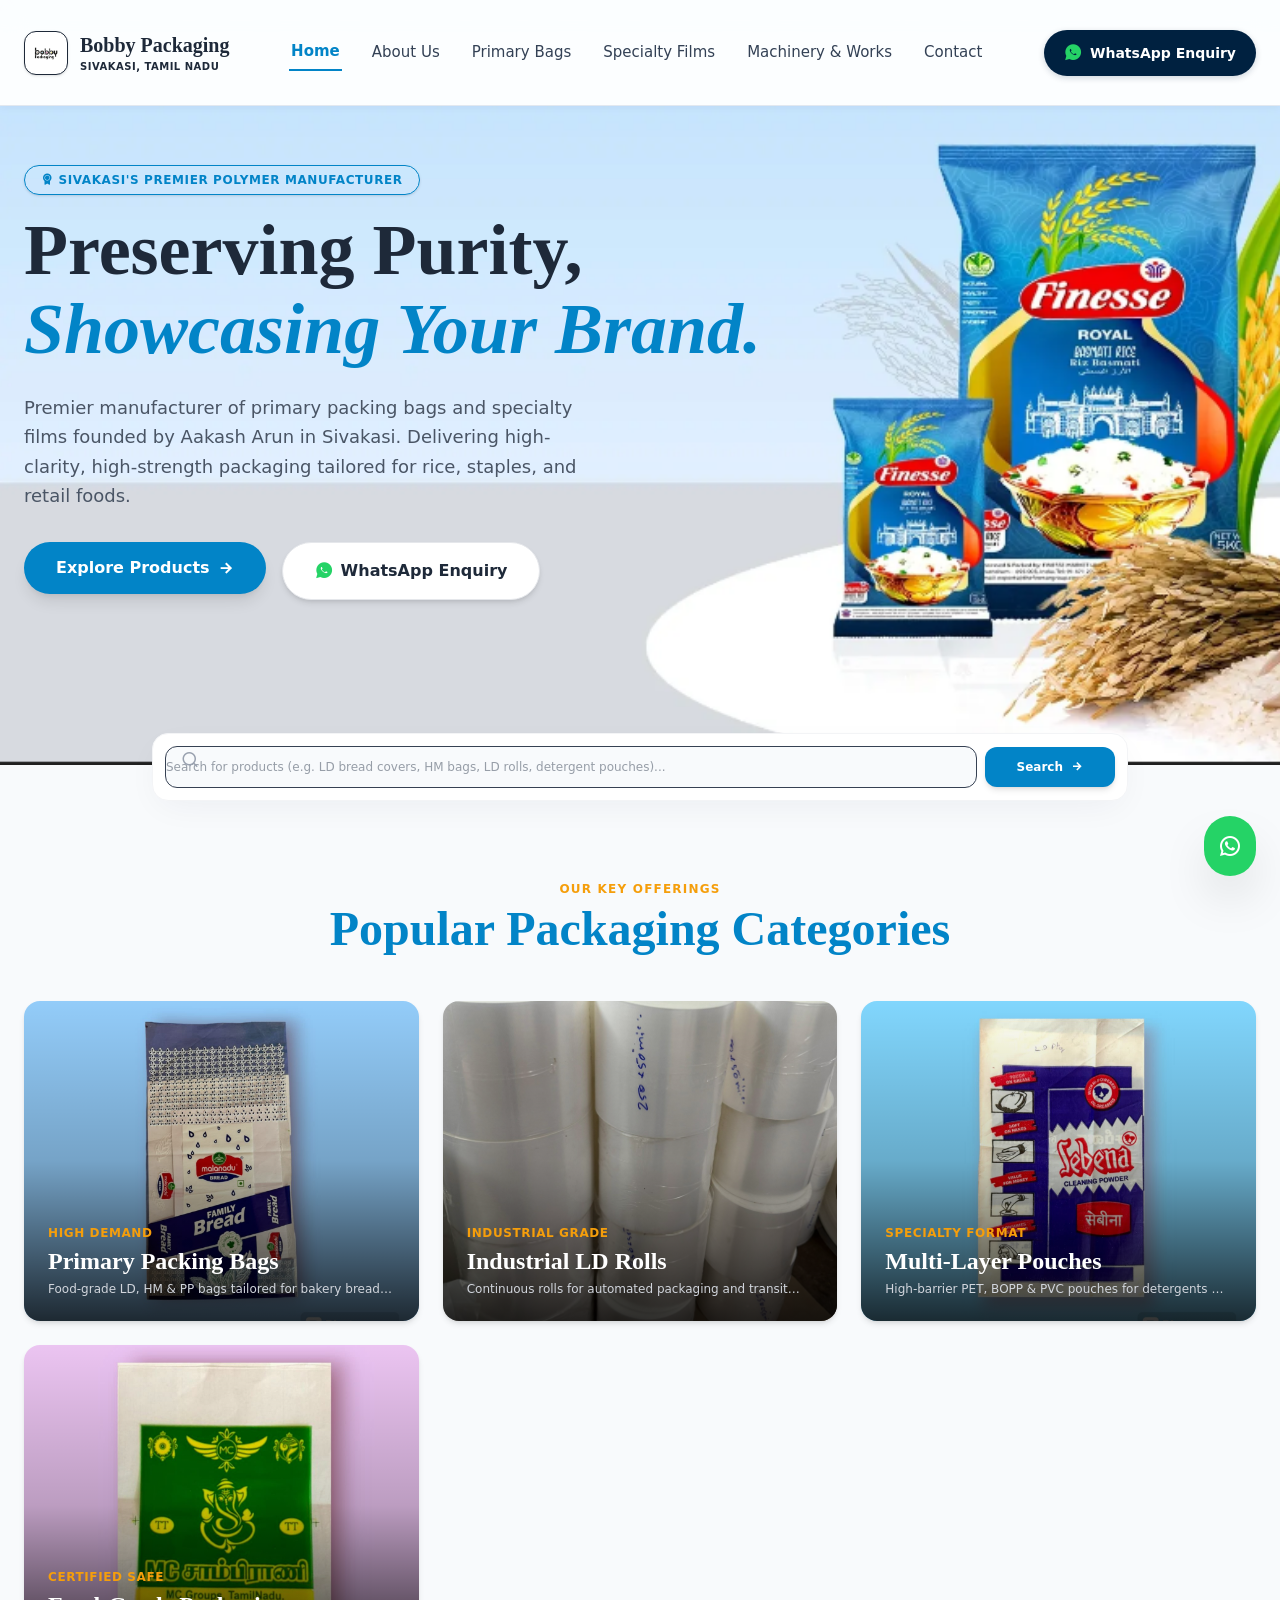
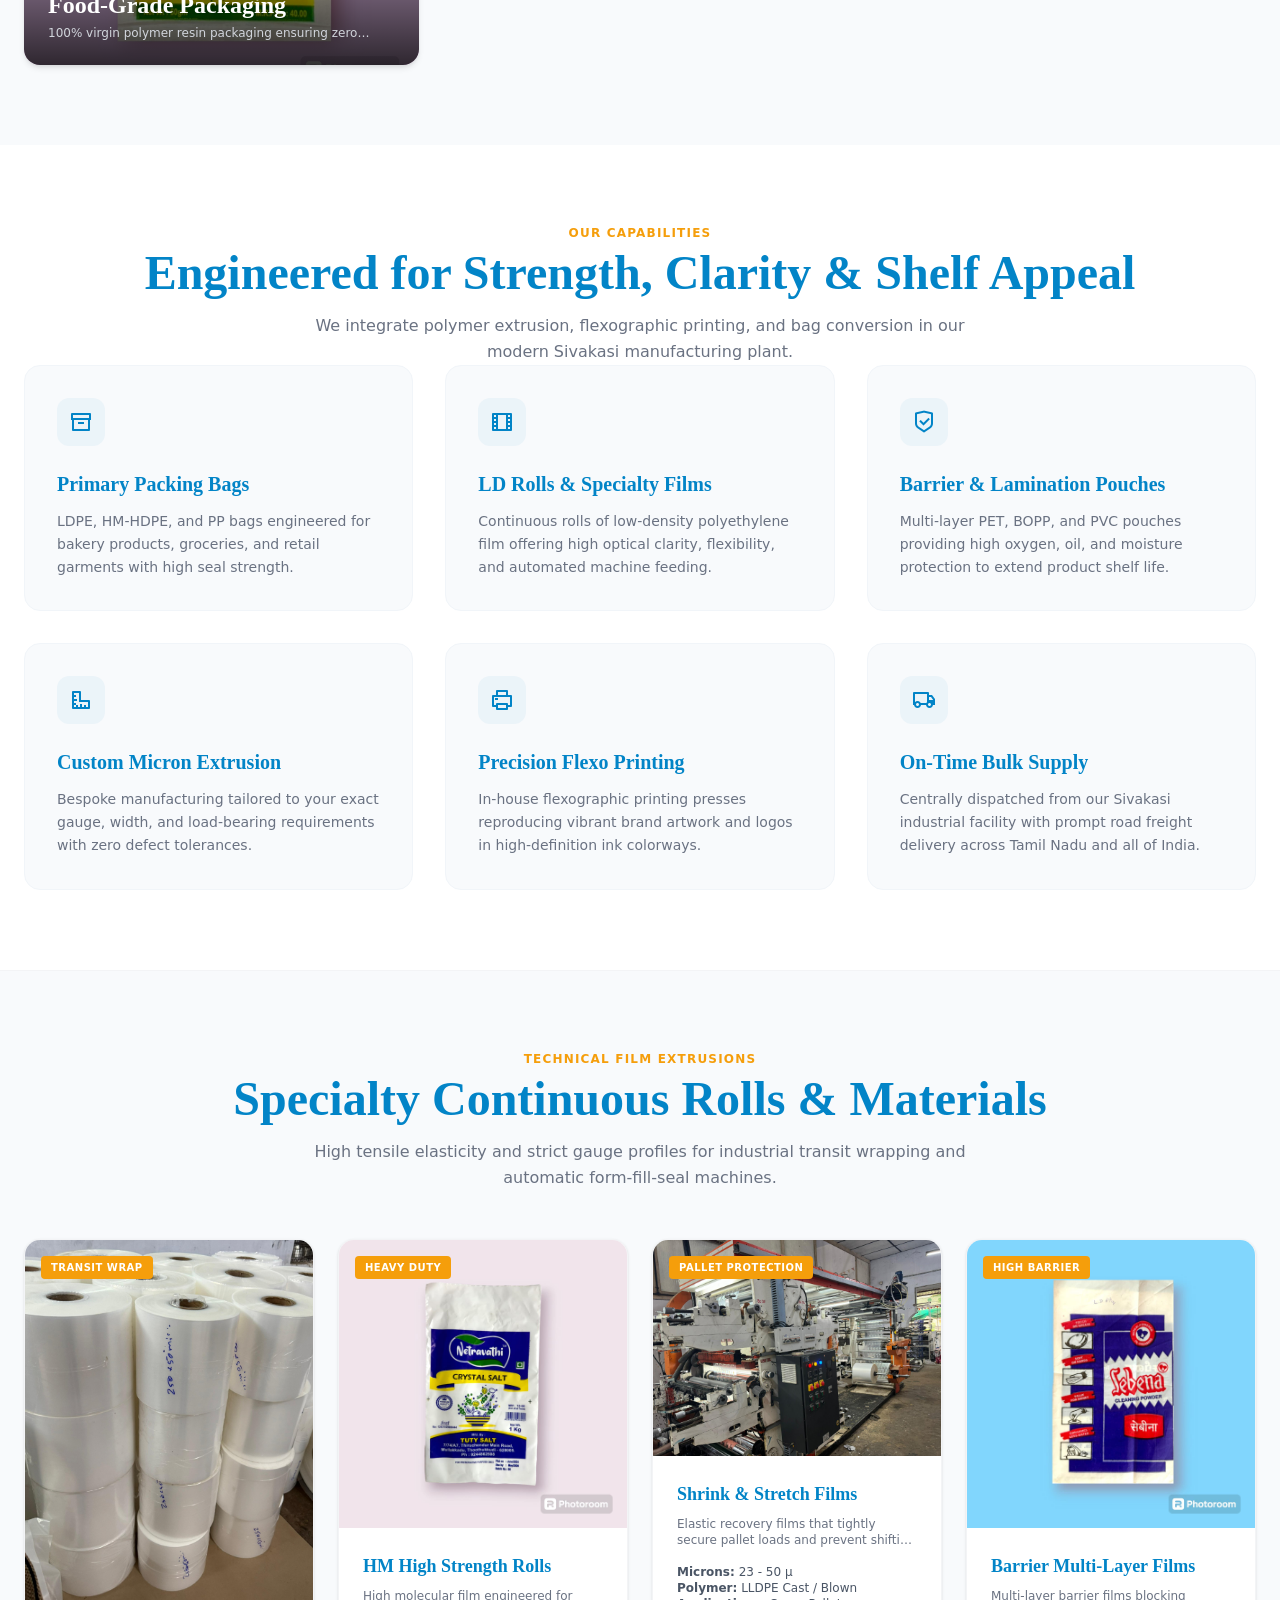
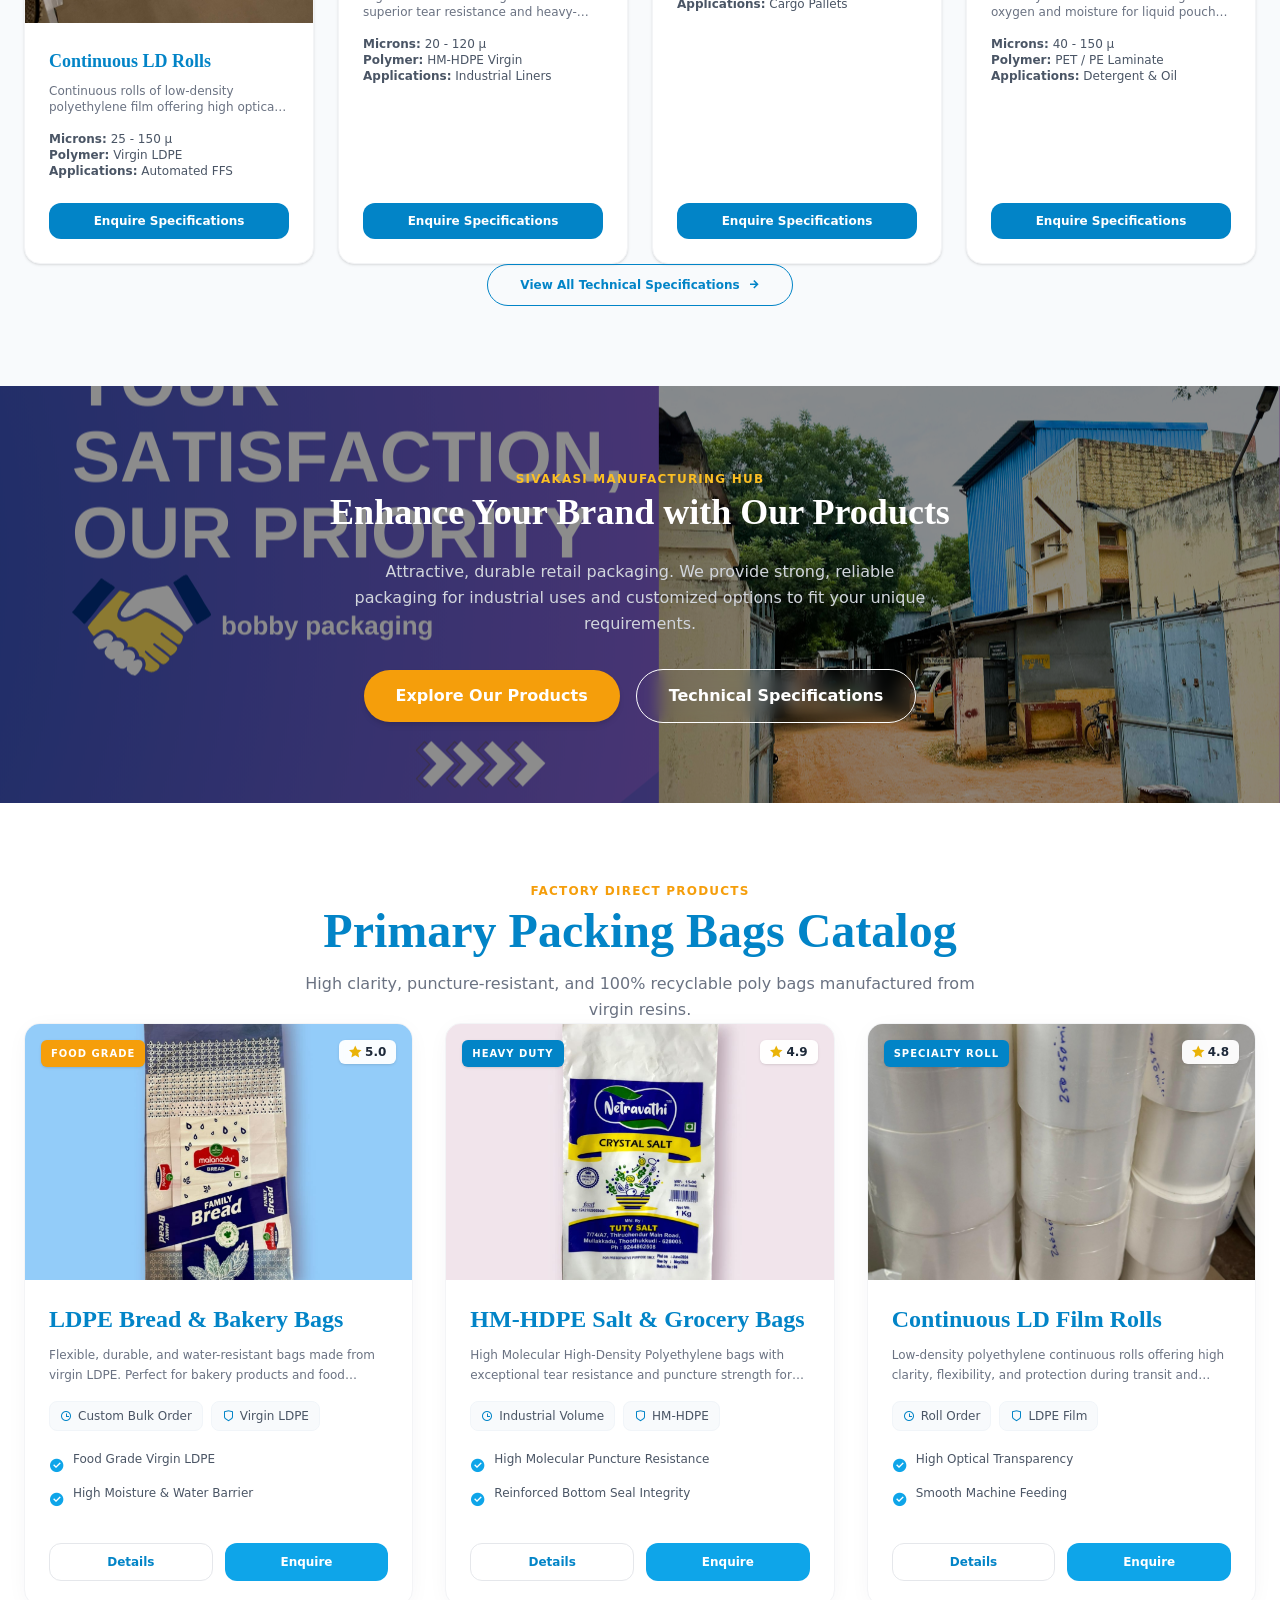
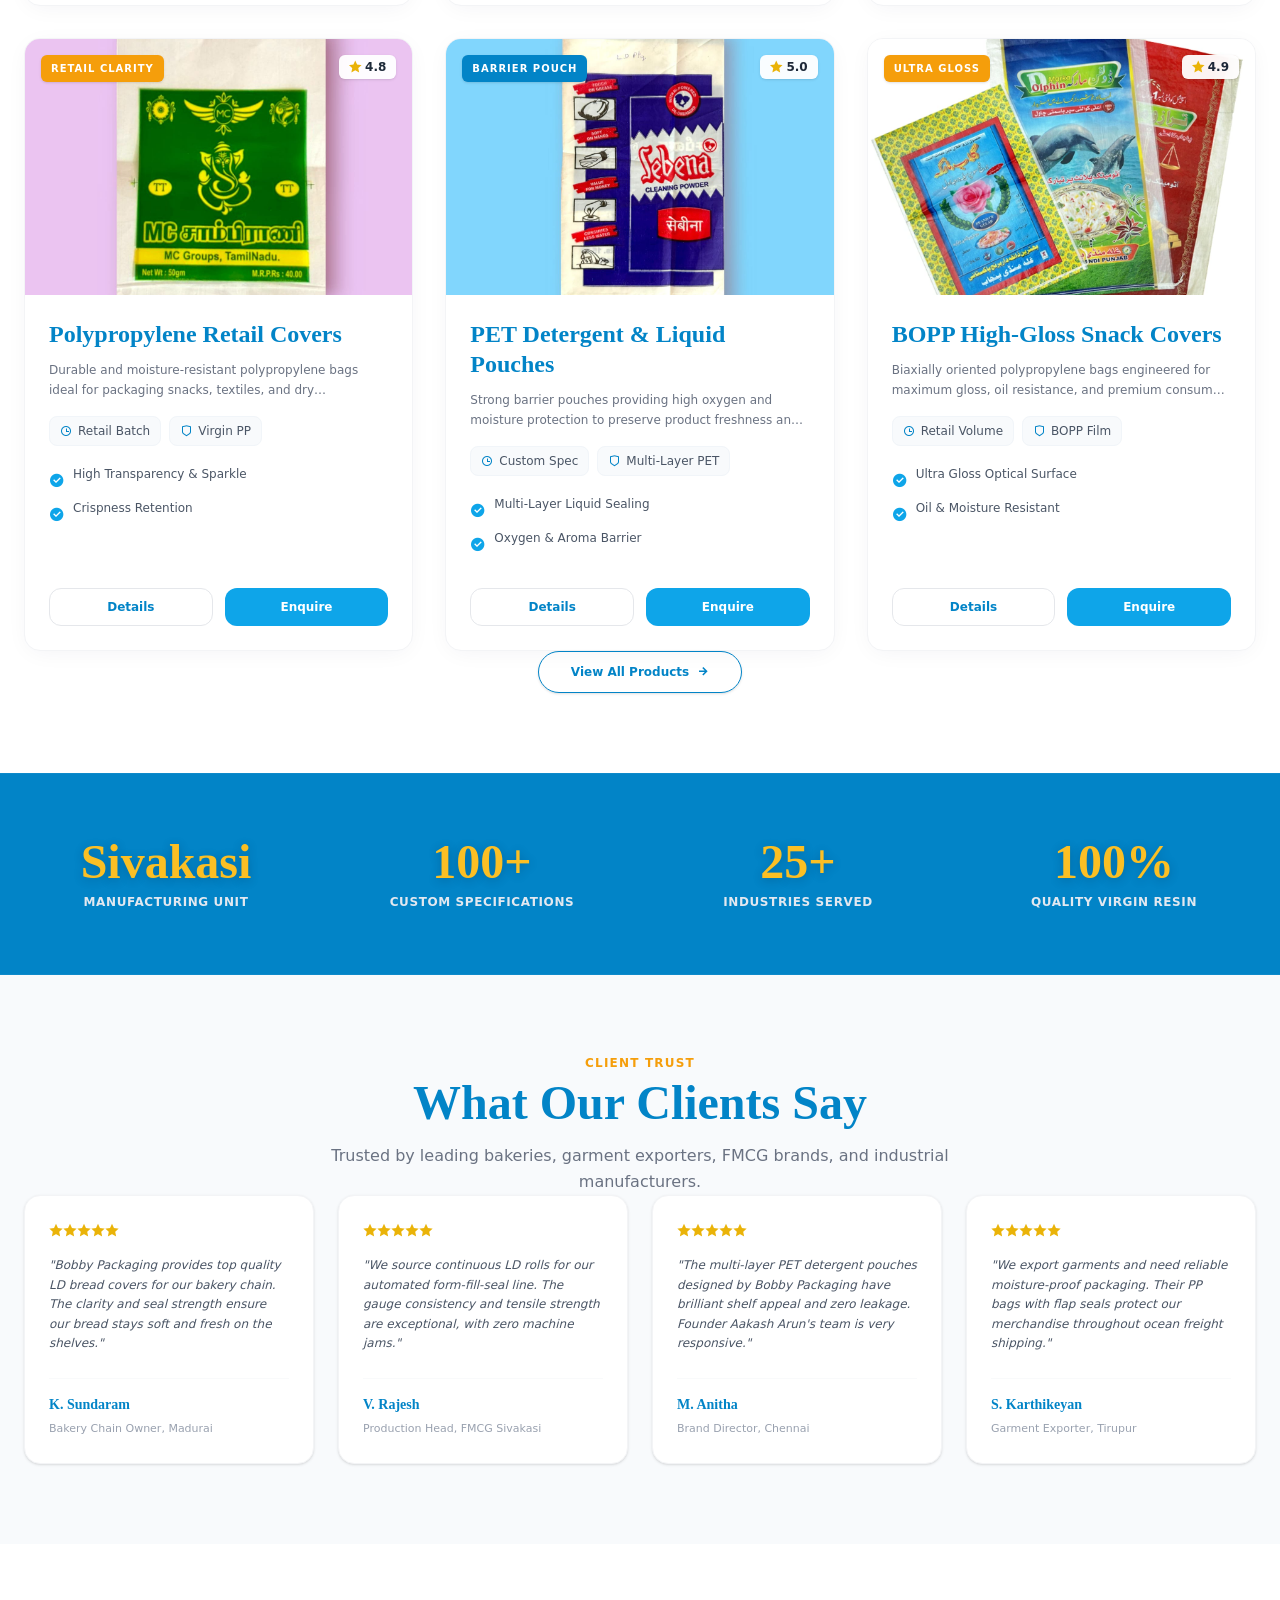
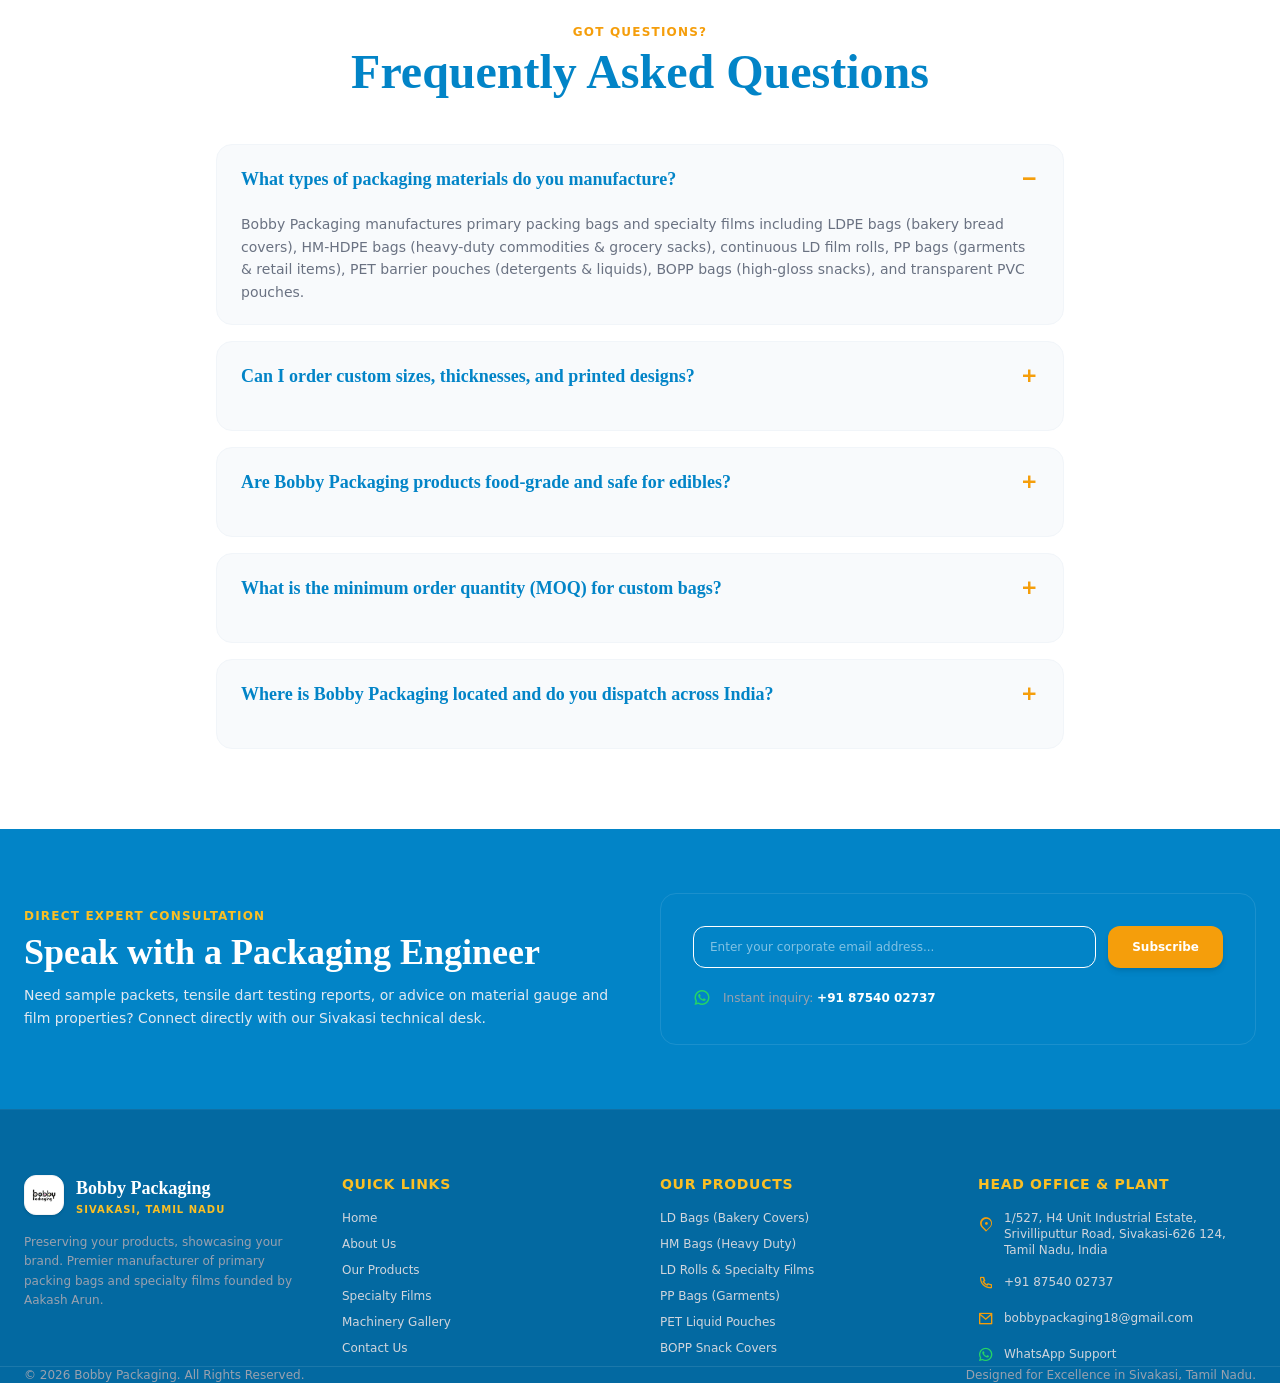
==== index.html @ c146a6c7 "first commit" ====
<!DOCTYPE html>
<html lang="en">
<head>
  <meta charset="UTF-8" />
  <meta name="viewport" content="width=device-width, initial-scale=1.0" />
  <meta http-equiv="X-UA-Compatible" content="IE=edge" />
  <title>Bobby Packaging | Premier Manufacturer of Primary Packing Bags & Specialty Films, Sivakasi</title>
  <meta name="description" content="Bobby Packaging in Sivakasi is the premier manufacturer of primary packing bags and specialty films including LD bags, HM bags, LD rolls, PP bags, PET pouches, BOPP bags, and PVC pouches." />
  <meta name="keywords" content="Bobby Packaging, Sivakasi Packaging, Primary Packing Bags, LD Bags, HM Bags, LD Rolls, PP Bags, PET Pouches, BOPP Bags, PVC Pouches, Specialty Films, Packaging Manufacturer Sivakasi" />
  <meta name="author" content="Bobby Packaging" />
  <meta name="robots" content="index, follow" />
  <meta name="theme-color" content="#002140" />

  <!-- Fonts & Icons -->
  <link rel="stylesheet" href="css/remixicon.css" />

  <!-- Stylesheet -->
  <link rel="stylesheet" href="css/style.css?v=1.2" />

  <!-- Schema.org JSON-LD -->
  <script type="application/ld+json">
  {
    "@context": "schema.org",
    "@type": "LocalBusiness",
    "name": "Bobby Packaging",
    "image": "images/logobg.png",
    "telephone": "+91 87540 02737",
    "email": "bobbypackaging18@gmail.com",
    "address": {
      "@type": "PostalAddress",
      "streetAddress": "1/527, H4 Unit Industrial Estate, Srivilliputtur Road",
      "addressLocality": "Sivakasi",
      "postalCode": "626124",
      "addressRegion": "Tamil Nadu",
      "addressCountry": "IN"
    }
  }
  </script>
</head>
<body class="font-sans bg-slate-50 text-gray-800 antialiased overflow-x-hidden">

  <!-- Header / Navigation -->
  <header id="mainHeader" class="fixed top-0 left-0 w-full z-50 transition-all duration-300 bg-white/85 backdrop-blur-md border-b border-sky-100 shadow-sm py-4">
    <div class="max-w-7xl mx-auto px-6 flex items-center justify-between">
      <!-- Brand Logo -->
      <a href="index.html" class="flex items-center gap-3 group">
        <div class="w-11 h-11 bg-white rounded-xl p-1.5 shadow-sm flex items-center justify-center transition-transform group-hover:scale-105 border border-sky-100">
          <img src="images/logobg.png" alt="Bobby Packaging Logo" class="w-full h-full object-contain" />
        </div>
        <div>
          <span class="brand-title font-display text-xl font-bold tracking-tight text-slate-900 transition-colors">Bobby Packaging</span>
          <span class="brand-tagline text-[10px] tracking-wider uppercase font-semibold text-sky-600 hidden sm:block">Sivakasi, Tamil Nadu</span>
        </div>
      </a>

      <!-- Desktop Nav (Centered, Title Case like reference) -->
      <nav id="navContainer" class="hidden lg:flex items-center gap-7 xl:gap-8">
        <a href="index.html" class="nav-link font-semibold text-[15px] transition-colors py-1 text-sky-600 border-b-2 border-sky-500">Home</a>
        <a href="about.html" class="nav-link font-medium text-[15px] transition-colors py-1 text-slate-700 hover:text-sky-600">About Us</a>
        <a href="products.html" class="nav-link font-medium text-[15px] transition-colors py-1 text-slate-700 hover:text-sky-600">Primary Bags</a>
        <a href="films.html" class="nav-link font-medium text-[15px] transition-colors py-1 text-slate-700 hover:text-sky-600">Specialty Films</a>
        <a href="gallery.html" class="nav-link font-medium text-[15px] transition-colors py-1 text-slate-700 hover:text-sky-600">Machinery & Works</a>
        <a href="contact.html" class="nav-link font-medium text-[15px] transition-colors py-1 text-slate-700 hover:text-sky-600">Contact</a>
      </nav>

      <!-- Action Button (WhatsApp Enquiry Pill like reference image) -->
      <div class="hidden md:flex items-center gap-4">
        <a href="#enquiryModal" class="open-enquiry-modal bg-[#002140] hover:bg-sky-900 text-white text-sm font-semibold px-5 py-2.5 rounded-full transition-all shadow-sm hover:shadow-md cursor-pointer flex items-center gap-2 group">
          <i class="ri-whatsapp-fill text-[#25D366] text-lg"></i>
          <span>WhatsApp Enquiry</span>
        </a>
      </div>

      <!-- Mobile Hamburger Button -->
      <button id="menuToggle" class="lg:hidden text-slate-800 p-2 text-2xl focus:outline-none cursor-pointer" aria-label="Toggle navigation">
        <i class="ri-menu-line"></i>
      </button>
    </div>

    <!-- Mobile Drawer Menu -->
    <div id="mobileMenu" class="hidden lg:hidden bg-white/95 backdrop-blur-xl border-t border-sky-100 px-6 py-6 shadow-xl transition-all duration-300">
      <div class="flex flex-col gap-3 text-center">
        <a href="index.html" class="text-sm font-semibold text-sky-600 py-2">Home</a>
        <a href="about.html" class="text-sm font-medium text-slate-700 hover:text-sky-600 py-2">About Us</a>
        <a href="products.html" class="text-sm font-medium text-slate-700 hover:text-sky-600 py-2">Primary Bags</a>
        <a href="films.html" class="text-sm font-medium text-slate-700 hover:text-sky-600 py-2">Specialty Films</a>
        <a href="gallery.html" class="text-sm font-medium text-slate-700 hover:text-sky-600 py-2">Machinery & Works</a>
        <a href="contact.html" class="text-sm font-medium text-slate-700 hover:text-sky-600 py-2">Contact</a>
        <div class="pt-4 border-t border-sky-100 flex flex-col gap-3">
          <a href="#enquiryModal" class="open-enquiry-modal w-full bg-[#002140] hover:bg-sky-900 text-white text-sm font-semibold py-3 rounded-full cursor-pointer flex items-center justify-center gap-2 shadow-sm">
            <i class="ri-whatsapp-fill text-[#25D366] text-lg"></i>
            <span>WhatsApp Enquiry</span>
          </a>
        </div>
      </div>
    </div>
  </header>

  <!-- 1. Hero Carousel Section (Horizontal Scrolling - Skyblue & White Theme) -->
  <section id="heroSection" class="relative h-[85vh] min-h-[620px] w-full overflow-hidden bg-slate-50 select-none">
    <!-- Scrolling Track -->
    <div id="heroTrack" class="flex h-full w-full transition-transform duration-700 ease-out" style="will-change: transform;">
      <!-- Slide 1: Food & Rice Packaging -->
      <div class="hero-slide min-w-full w-full h-full relative shrink-0">
        <div class="absolute inset-0 bg-cover bg-[85%_center] md:bg-[90%_center]" style="background-image: url('images/hero/hero-rice.png');">
          <div class="absolute inset-0 bg-gradient-to-r from-white/90 via-white/70 md:via-white/40 to-transparent"></div>
        </div>
        <div class="relative z-10 max-w-7xl mx-auto px-6 md:px-12 h-full flex flex-col justify-center items-start text-left">
          <span class="text-xs font-bold uppercase tracking-wider text-primary bg-primary/10 border border-primary/20 px-4 py-1.5 rounded-full mb-4 shadow-sm">
            <i class="ri-award-fill text-primary mr-1.5"></i> Sivakasi's Premier Polymer Manufacturer
          </span>
          <h1 class="text-4xl md:text-6xl lg:text-7xl font-bold font-display max-w-3xl leading-[1.1] mb-6 text-gray-800">
            Preserving Purity, <span class="italic text-primary">Showcasing Your Brand.</span>
          </h1>
          <p class="text-sm md:text-lg text-gray-600 max-w-xl font-sans mb-8 leading-relaxed font-medium">
            Premier manufacturer of primary packing bags and specialty films founded by Aakash Arun in Sivakasi. Delivering high-clarity, high-strength packaging tailored for rice, staples, and retail foods.
          </p>
          <div class="flex flex-col sm:flex-row gap-4 items-start">
            <a href="products.html" class="inline-flex items-center gap-2 bg-primary hover:bg-primary-dark text-white font-bold px-8 py-3.5 rounded-full transition-all shadow-lg hover:-translate-y-0.5 cursor-pointer">
              <span>Explore Products</span>
              <i class="ri-arrow-right-line"></i>
            </a>
            <a href="#enquiryModal" class="open-enquiry-modal inline-flex items-center gap-2 bg-white hover:bg-gray-50 text-gray-800 font-bold px-8 py-3.5 rounded-full border border-gray-200 transition-all shadow-md hover:-translate-y-0.5 cursor-pointer">
              <i class="ri-whatsapp-fill text-lg text-[#25D366]"></i>
              <span>WhatsApp Enquiry</span>
            </a>
          </div>
        </div>
      </div>

      <!-- Slide 2: Snacks & Confectionery Packaging -->
      <div class="hero-slide min-w-full w-full h-full relative shrink-0">
        <div class="absolute inset-0 bg-cover bg-[85%_center] md:bg-[90%_center]" style="background-image: url('images/hero/hero-snacks.png');">
          <div class="absolute inset-0 bg-gradient-to-r from-white/90 via-white/70 md:via-white/40 to-transparent"></div>
        </div>
        <div class="relative z-10 max-w-7xl mx-auto px-6 md:px-12 h-full flex flex-col justify-center items-start text-left">
          <span class="text-xs font-bold uppercase tracking-wider text-primary bg-primary/10 border border-primary/20 px-4 py-1.5 rounded-full mb-4 shadow-sm">
            <i class="ri-shield-flash-line text-primary mr-1.5"></i> Primary Packing Bags & Pouches
          </span>
          <h2 class="text-4xl md:text-6xl lg:text-7xl font-bold font-display max-w-3xl leading-[1.1] mb-6 text-gray-800">
            Food-Grade LD, HM & PP Bags <span class="italic text-primary">Engineered for Freshness.</span>
          </h2>
          <p class="text-sm md:text-lg text-gray-600 max-w-xl font-sans mb-8 leading-relaxed font-medium">
            Hygienic, moisture-resistant packaging tailored for snacks, bakeries, retail groceries, and savories with customizable microns and multi-color flexo printing.
          </p>
          <div class="flex flex-col sm:flex-row gap-4 items-start">
            <a href="products.html" class="inline-flex items-center gap-2 bg-primary hover:bg-primary-dark text-white font-bold px-8 py-3.5 rounded-full transition-all shadow-lg hover:-translate-y-0.5 cursor-pointer">
              <span>View Primary Bags</span>
              <i class="ri-arrow-right-line"></i>
            </a>
            <button class="open-enquiry-modal inline-flex items-center gap-2 bg-white hover:bg-gray-50 text-gray-800 font-bold px-8 py-3.5 rounded-full border border-gray-200 transition-all shadow-md hover:-translate-y-0.5 cursor-pointer" data-product-title="Primary Packing Bags">
              <i class="ri-whatsapp-fill text-lg text-[#25D366]"></i>
              <span>Request Wholesale Quote</span>
            </button>
          </div>
        </div>
      </div>

      <!-- Slide 3: Spices & Specialty Films -->
      <div class="hero-slide min-w-full w-full h-full relative shrink-0">
        <div class="absolute inset-0 bg-cover bg-[85%_center] md:bg-[90%_center]" style="background-image: url('images/hero/hero-spices.png');">
          <div class="absolute inset-0 bg-gradient-to-r from-white/90 via-white/70 md:via-white/40 to-transparent"></div>
        </div>
        <div class="relative z-10 max-w-7xl mx-auto px-6 md:px-12 h-full flex flex-col justify-center items-start text-left">
          <span class="text-xs font-bold uppercase tracking-wider text-primary bg-primary/10 border border-primary/20 px-4 py-1.5 rounded-full mb-4 shadow-sm">
            <i class="ri-temp-hot-line text-primary mr-1.5"></i> Continuous Rolls & Specialty Barrier Films
          </span>
          <h2 class="text-4xl md:text-6xl lg:text-7xl font-bold font-display max-w-3xl leading-[1.1] mb-6 text-gray-800">
            High-Performance Specialty Films <span class="italic text-primary">for Automated Lines.</span>
          </h2>
          <p class="text-sm md:text-lg text-gray-600 max-w-xl font-sans mb-8 leading-relaxed font-medium">
            Uniform gauge extrusion, high tensile elasticity, aroma-lock barrier, and dependable heat sealing from Sivakasi, suitable for spices, wrapping, and logistics.
          </p>
          <div class="flex flex-col sm:flex-row gap-4 items-start">
            <a href="films.html" class="inline-flex items-center gap-2 bg-primary hover:bg-primary-dark text-white font-bold px-8 py-3.5 rounded-full transition-all shadow-lg hover:-translate-y-0.5 cursor-pointer">
              <span>Technical Specifications</span>
              <i class="ri-arrow-right-line"></i>
            </a>
            <button class="open-enquiry-modal inline-flex items-center gap-2 bg-white hover:bg-gray-50 text-gray-800 font-bold px-8 py-3.5 rounded-full border border-gray-200 transition-all shadow-md hover:-translate-y-0.5 cursor-pointer" data-product-title="Specialty Continuous Rolls">
              <i class="ri-whatsapp-fill text-lg text-[#25D366]"></i>
              <span>Enquire Rolls</span>
            </button>
          </div>
        </div>
      </div>
    </div>

    <!-- Navigation Arrows (Sky Blue & White) -->
    <button id="heroPrevBtn" aria-label="Previous Slide" class="absolute left-4 md:left-8 top-1/2 -translate-y-1/2 z-20 w-11 h-11 md:w-12 md:h-12 rounded-full bg-white/85 hover:bg-sky-600 text-slate-800 hover:text-white flex items-center justify-center border border-sky-200 hover:border-sky-500 backdrop-blur-md transition-all shadow-lg cursor-pointer group">
      <i class="ri-arrow-left-s-line text-2xl transition-transform group-hover:-translate-x-0.5"></i>
    </button>
    <button id="heroNextBtn" aria-label="Next Slide" class="absolute right-4 md:right-8 top-1/2 -translate-y-1/2 z-20 w-11 h-11 md:w-12 md:h-12 rounded-full bg-white/85 hover:bg-sky-600 text-slate-800 hover:text-white flex items-center justify-center border border-sky-200 hover:border-sky-500 backdrop-blur-md transition-all shadow-lg cursor-pointer group">
      <i class="ri-arrow-right-s-line text-2xl transition-transform group-hover:translate-x-0.5"></i>
    </button>

    <!-- Carousel Dots Indicators -->
    <div class="absolute bottom-8 left-6 md:left-24 z-20 flex items-center gap-2.5">
      <button class="carousel-dot h-2.5 rounded-full transition-all duration-500 w-8 bg-sky-600 cursor-pointer" aria-label="Slide 1"></button>
      <button class="carousel-dot h-2.5 rounded-full transition-all duration-500 w-2.5 bg-slate-300 hover:bg-slate-400 cursor-pointer" aria-label="Slide 2"></button>
      <button class="carousel-dot h-2.5 rounded-full transition-all duration-500 w-2.5 bg-slate-300 hover:bg-slate-400 cursor-pointer" aria-label="Slide 3"></button>
    </div>
  </section>

  <!-- 2. Quick Product Search Floating Bar -->
  <section class="max-w-5xl mx-auto px-6 -mt-8 relative z-20">
    <div class="bg-white rounded-2xl shadow-[0_10px_35px_-8px_rgba(0,33,64,0.06)] border border-gray-100 p-3 sm:p-4">
      <form action="products.html" method="GET" class="flex flex-col sm:flex-row items-center gap-2">
        <div class="relative w-full flex-grow">
          <i class="ri-search-line absolute left-4 top-1/2 -translate-y-1/2 text-gray-400 text-lg"></i>
          <input 
            type="text" 
            name="search" 
            placeholder="Search for products (e.g. LD bread covers, HM bags, LD rolls, detergent pouches)..."
            class="w-full pl-11 pr-4 py-3 bg-slate-50 border border-transparent rounded-xl text-xs sm:text-sm font-medium focus:bg-white focus:border-primary-light focus:outline-none transition-all placeholder:text-gray-400 text-gray-700" 
          />
        </div>
        <button type="submit" class="w-full sm:w-auto px-8 py-3 bg-primary hover:bg-primary-light text-white text-xs sm:text-sm font-bold rounded-xl transition-all shadow-md shrink-0 cursor-pointer flex items-center justify-center gap-2">
          <span>Search</span>
          <i class="ri-arrow-right-line"></i>
        </button>
      </form>
    </div>
  </section>

  <!-- 3. Popular Packaging Categories -->
  <section class="py-20 bg-slate-50">
    <div class="max-w-7xl mx-auto px-6 text-center">
      <span class="text-xs font-bold text-gold uppercase tracking-widest block mb-2">Our Key Offerings</span>
      <h2 class="text-3xl md:text-5xl font-bold font-display text-primary mb-12">
        Popular Packaging Categories
      </h2>
      
      <div class="grid grid-cols-1 md:grid-cols-3 gap-6">
        <!-- Cat 1 (Large 2 Cols) -->
        <a href="products.html" class="relative overflow-hidden rounded-2xl group cursor-pointer shadow-md md:col-span-2 aspect-[4/3] md:aspect-auto md:h-80 block text-left">
          <img src="images/bread-cover-1.jpg" alt="Primary Packing Bags" class="w-full h-full object-cover group-hover:scale-105 transition-transform duration-700 ease-out" loading="lazy" />
          <div class="absolute inset-0 bg-gradient-to-t from-black/80 via-black/20 to-transparent"></div>
          <div class="absolute bottom-6 left-6 right-6 text-white">
            <span class="text-xs font-bold text-gold uppercase tracking-wider block mb-1">High Demand</span>
            <h3 class="text-2xl font-bold font-display group-hover:text-gold-light transition-colors">Primary Packing Bags</h3>
            <p class="text-xs text-gray-300 font-sans mt-1 line-clamp-1">Food-grade LD, HM & PP bags tailored for bakery bread and retail goods.</p>
          </div>
        </a>

        <!-- Cat 2 (1 Col) -->
        <a href="films.html" class="relative overflow-hidden rounded-2xl group cursor-pointer shadow-md md:col-span-1 aspect-[4/3] md:aspect-auto md:h-80 block text-left">
          <img src="images/ld-roll2.jpg" alt="Industrial LD Rolls" class="w-full h-full object-cover group-hover:scale-105 transition-transform duration-700 ease-out" loading="lazy" />
          <div class="absolute inset-0 bg-gradient-to-t from-black/80 via-black/20 to-transparent"></div>
          <div class="absolute bottom-6 left-6 right-6 text-white">
            <span class="text-xs font-bold text-gold uppercase tracking-wider block mb-1">Industrial Grade</span>
            <h3 class="text-2xl font-bold font-display group-hover:text-gold-light transition-colors">Industrial LD Rolls</h3>
            <p class="text-xs text-gray-300 font-sans mt-1 line-clamp-1">Continuous rolls for automated packaging and transit protection.</p>
          </div>
        </a>

        <!-- Cat 3 (1 Col) -->
        <a href="products.html" class="relative overflow-hidden rounded-2xl group cursor-pointer shadow-md md:col-span-1 aspect-[4/3] md:aspect-auto md:h-80 block text-left">
          <img src="images/detergent-bags.jpg" alt="Multi-Layer Pouches" class="w-full h-full object-cover group-hover:scale-105 transition-transform duration-700 ease-out" loading="lazy" />
          <div class="absolute inset-0 bg-gradient-to-t from-black/80 via-black/20 to-transparent"></div>
          <div class="absolute bottom-6 left-6 right-6 text-white">
            <span class="text-xs font-bold text-gold uppercase tracking-wider block mb-1">Specialty Format</span>
            <h3 class="text-2xl font-bold font-display group-hover:text-gold-light transition-colors">Multi-Layer Pouches</h3>
            <p class="text-xs text-gray-300 font-sans mt-1 line-clamp-1">High-barrier PET, BOPP & PVC pouches for detergents & snacks.</p>
          </div>
        </a>

        <!-- Cat 4 (Large 2 Cols) -->
        <a href="products.html" class="relative overflow-hidden rounded-2xl group cursor-pointer shadow-md md:col-span-2 aspect-[4/3] md:aspect-auto md:h-80 block text-left">
          <img src="images/devinity-product-covers.jpg" alt="Food-Grade Packaging" class="w-full h-full object-cover group-hover:scale-105 transition-transform duration-700 ease-out" loading="lazy" />
          <div class="absolute inset-0 bg-gradient-to-t from-black/80 via-black/20 to-transparent"></div>
          <div class="absolute bottom-6 left-6 right-6 text-white">
            <span class="text-xs font-bold text-gold uppercase tracking-wider block mb-1">Certified Safe</span>
            <h3 class="text-2xl font-bold font-display group-hover:text-gold-light transition-colors">Food-Grade Packaging</h3>
            <p class="text-xs text-gray-300 font-sans mt-1 line-clamp-1">100% virgin polymer resin packaging ensuring zero contamination.</p>
          </div>
        </a>
      </div>
    </div>
  </section>

  <!-- 4. Why Choose Bobby Packaging (Services Grid) -->
  <section class="py-20 bg-white border-b border-gray-100">
    <div class="max-w-7xl mx-auto px-6 text-center">
      <span class="text-xs font-bold text-gold uppercase tracking-widest block mb-2">Our Capabilities</span>
      <h2 class="text-3xl md:text-5xl font-bold font-display text-primary mb-4">
        Engineered for Strength, Clarity & Shelf Appeal
      </h2>
      <p class="text-sm md:text-base text-gray-500 max-w-2xl mx-auto mb-16 leading-relaxed">
        We integrate polymer extrusion, flexographic printing, and bag conversion in our modern Sivakasi manufacturing plant.
      </p>

      <div class="grid grid-cols-1 md:grid-cols-2 lg:grid-cols-3 gap-8 text-left">
        <!-- Service 1 -->
        <div class="bg-slate-50 rounded-2xl p-8 border border-slate-100 transition-all duration-300 hover:shadow-lg hover:-translate-y-1">
          <div class="w-12 h-12 bg-primary/5 text-primary rounded-xl flex items-center justify-center text-2xl mb-6">
            <i class="ri-archive-line"></i>
          </div>
          <h3 class="text-xl font-bold font-display text-primary mb-3">Primary Packing Bags</h3>
          <p class="text-xs md:text-sm text-gray-500 font-sans leading-relaxed">
            LDPE, HM-HDPE, and PP bags engineered for bakery products, groceries, and retail garments with high seal strength.
          </p>
        </div>

        <!-- Service 2 -->
        <div class="bg-slate-50 rounded-2xl p-8 border border-slate-100 transition-all duration-300 hover:shadow-lg hover:-translate-y-1">
          <div class="w-12 h-12 bg-primary/5 text-primary rounded-xl flex items-center justify-center text-2xl mb-6">
            <i class="ri-film-line"></i>
          </div>
          <h3 class="text-xl font-bold font-display text-primary mb-3">LD Rolls & Specialty Films</h3>
          <p class="text-xs md:text-sm text-gray-500 font-sans leading-relaxed">
            Continuous rolls of low-density polyethylene film offering high optical clarity, flexibility, and automated machine feeding.
          </p>
        </div>

        <!-- Service 3 -->
        <div class="bg-slate-50 rounded-2xl p-8 border border-slate-100 transition-all duration-300 hover:shadow-lg hover:-translate-y-1">
          <div class="w-12 h-12 bg-primary/5 text-primary rounded-xl flex items-center justify-center text-2xl mb-6">
            <i class="ri-shield-check-line"></i>
          </div>
          <h3 class="text-xl font-bold font-display text-primary mb-3">Barrier & Lamination Pouches</h3>
          <p class="text-xs md:text-sm text-gray-500 font-sans leading-relaxed">
            Multi-layer PET, BOPP, and PVC pouches providing high oxygen, oil, and moisture protection to extend product shelf life.
          </p>
        </div>

        <!-- Service 4 -->
        <div class="bg-slate-50 rounded-2xl p-8 border border-slate-100 transition-all duration-300 hover:shadow-lg hover:-translate-y-1">
          <div class="w-12 h-12 bg-primary/5 text-primary rounded-xl flex items-center justify-center text-2xl mb-6">
            <i class="ri-ruler-2-line"></i>
          </div>
          <h3 class="text-xl font-bold font-display text-primary mb-3">Custom Micron Extrusion</h3>
          <p class="text-xs md:text-sm text-gray-500 font-sans leading-relaxed">
            Bespoke manufacturing tailored to your exact gauge, width, and load-bearing requirements with zero defect tolerances.
          </p>
        </div>

        <!-- Service 5 -->
        <div class="bg-slate-50 rounded-2xl p-8 border border-slate-100 transition-all duration-300 hover:shadow-lg hover:-translate-y-1">
          <div class="w-12 h-12 bg-primary/5 text-primary rounded-xl flex items-center justify-center text-2xl mb-6">
            <i class="ri-printer-line"></i>
          </div>
          <h3 class="text-xl font-bold font-display text-primary mb-3">Precision Flexo Printing</h3>
          <p class="text-xs md:text-sm text-gray-500 font-sans leading-relaxed">
            In-house flexographic printing presses reproducing vibrant brand artwork and logos in high-definition ink colorways.
          </p>
        </div>

        <!-- Service 6 -->
        <div class="bg-slate-50 rounded-2xl p-8 border border-slate-100 transition-all duration-300 hover:shadow-lg hover:-translate-y-1">
          <div class="w-12 h-12 bg-primary/5 text-primary rounded-xl flex items-center justify-center text-2xl mb-6">
            <i class="ri-truck-line"></i>
          </div>
          <h3 class="text-xl font-bold font-display text-primary mb-3">On-Time Bulk Supply</h3>
          <p class="text-xs md:text-sm text-gray-500 font-sans leading-relaxed">
            Centrally dispatched from our Sivakasi industrial facility with prompt road freight delivery across Tamil Nadu and all of India.
          </p>
        </div>
      </div>
    </div>
  </section>

  <!-- 5. Continuous Specialty Films & Rolls Showcase -->
  <section class="py-20 bg-slate-50">
    <div class="max-w-7xl mx-auto px-6 text-center">
      <span class="text-xs font-bold text-gold uppercase tracking-widest block mb-2">Technical Film Extrusions</span>
      <h2 class="text-3xl md:text-5xl font-bold font-display text-primary mb-4">
        Specialty Continuous Rolls & Materials
      </h2>
      <p class="text-sm md:text-base text-gray-500 max-w-2xl mx-auto mb-12 leading-relaxed">
        High tensile elasticity and strict gauge profiles for industrial transit wrapping and automatic form-fill-seal machines.
      </p>

      <div class="grid grid-cols-1 md:grid-cols-2 lg:grid-cols-4 gap-6 text-left">
        <!-- Film 1 -->
        <div class="bg-white rounded-2xl overflow-hidden shadow-sm border border-gray-100 flex flex-col group">
          <div class="h-48 overflow-hidden relative bg-slate-100">
            <img src="images/ld-roll2.jpg" alt="Continuous LD Rolls" class="w-full h-full object-cover group-hover:scale-105 transition-transform duration-700" loading="lazy">
            <span class="absolute top-4 left-4 bg-gold text-white text-[10px] font-bold px-2.5 py-1 rounded uppercase tracking-wider">Transit Wrap</span>
          </div>
          <div class="p-6 flex flex-col flex-grow justify-between">
            <div>
              <h3 class="text-lg font-bold font-display text-primary mb-2">Continuous LD Rolls</h3>
              <p class="text-xs text-gray-500 font-sans line-clamp-2 mb-4">Continuous rolls of low-density polyethylene film offering high optical clarity and protection.</p>
              <div class="space-y-1.5 text-xs text-gray-600 mb-6">
                <div><strong>Microns:</strong> 25 - 150 µ</div>
                <div><strong>Polymer:</strong> Virgin LDPE</div>
                <div><strong>Applications:</strong> Automated FFS</div>
              </div>
            </div>
            <button class="open-enquiry-modal w-full py-2.5 text-xs font-semibold rounded-xl bg-primary hover:bg-primary-light text-white cursor-pointer" data-product-title="Continuous LD Rolls">
              Enquire Specifications
            </button>
          </div>
        </div>

        <!-- Film 2 -->
        <div class="bg-white rounded-2xl overflow-hidden shadow-sm border border-gray-100 flex flex-col group">
          <div class="h-48 overflow-hidden relative bg-slate-100">
            <img src="images/salt-cover.jpg" alt="HM High Strength Rolls" class="w-full h-full object-cover group-hover:scale-105 transition-transform duration-700" loading="lazy">
            <span class="absolute top-4 left-4 bg-gold text-white text-[10px] font-bold px-2.5 py-1 rounded uppercase tracking-wider">Heavy Duty</span>
          </div>
          <div class="p-6 flex flex-col flex-grow justify-between">
            <div>
              <h3 class="text-lg font-bold font-display text-primary mb-2">HM High Strength Rolls</h3>
              <p class="text-xs text-gray-500 font-sans line-clamp-2 mb-4">High molecular film engineered for superior tear resistance and heavy-duty industrial lining.</p>
              <div class="space-y-1.5 text-xs text-gray-600 mb-6">
                <div><strong>Microns:</strong> 20 - 120 µ</div>
                <div><strong>Polymer:</strong> HM-HDPE Virgin</div>
                <div><strong>Applications:</strong> Industrial Liners</div>
              </div>
            </div>
            <button class="open-enquiry-modal w-full py-2.5 text-xs font-semibold rounded-xl bg-primary hover:bg-primary-light text-white cursor-pointer" data-product-title="HM High Strength Rolls">
              Enquire Specifications
            </button>
          </div>
        </div>

        <!-- Film 3 -->
        <div class="bg-white rounded-2xl overflow-hidden shadow-sm border border-gray-100 flex flex-col group">
          <div class="h-48 overflow-hidden relative bg-slate-100">
            <img src="images/machine2.jpg" alt="Shrink & Stretch Films" class="w-full h-full object-cover group-hover:scale-105 transition-transform duration-700" loading="lazy">
            <span class="absolute top-4 left-4 bg-gold text-white text-[10px] font-bold px-2.5 py-1 rounded uppercase tracking-wider">Pallet Protection</span>
          </div>
          <div class="p-6 flex flex-col flex-grow justify-between">
            <div>
              <h3 class="text-lg font-bold font-display text-primary mb-2">Shrink & Stretch Films</h3>
              <p class="text-xs text-gray-500 font-sans line-clamp-2 mb-4">Elastic recovery films that tightly secure pallet loads and prevent shifting during transit.</p>
              <div class="space-y-1.5 text-xs text-gray-600 mb-6">
                <div><strong>Microns:</strong> 23 - 50 µ</div>
                <div><strong>Polymer:</strong> LLDPE Cast / Blown</div>
                <div><strong>Applications:</strong> Cargo Pallets</div>
              </div>
            </div>
            <button class="open-enquiry-modal w-full py-2.5 text-xs font-semibold rounded-xl bg-primary hover:bg-primary-light text-white cursor-pointer" data-product-title="Shrink & Stretch Films">
              Enquire Specifications
            </button>
          </div>
        </div>

        <!-- Film 4 -->
        <div class="bg-white rounded-2xl overflow-hidden shadow-sm border border-gray-100 flex flex-col group">
          <div class="h-48 overflow-hidden relative bg-slate-100">
            <img src="images/detergent-bags.jpg" alt="Barrier Multi-Layer Films" class="w-full h-full object-cover group-hover:scale-105 transition-transform duration-700" loading="lazy">
            <span class="absolute top-4 left-4 bg-gold text-white text-[10px] font-bold px-2.5 py-1 rounded uppercase tracking-wider">High Barrier</span>
          </div>
          <div class="p-6 flex flex-col flex-grow justify-between">
            <div>
              <h3 class="text-lg font-bold font-display text-primary mb-2">Barrier Multi-Layer Films</h3>
              <p class="text-xs text-gray-500 font-sans line-clamp-2 mb-4">Multi-layer barrier films blocking oxygen and moisture for liquid pouches and FMCG goods.</p>
              <div class="space-y-1.5 text-xs text-gray-600 mb-6">
                <div><strong>Microns:</strong> 40 - 150 µ</div>
                <div><strong>Polymer:</strong> PET / PE Laminate</div>
                <div><strong>Applications:</strong> Detergent & Oil</div>
              </div>
            </div>
            <button class="open-enquiry-modal w-full py-2.5 text-xs font-semibold rounded-xl bg-primary hover:bg-primary-light text-white cursor-pointer" data-product-title="Barrier Multi-Layer Films">
              Enquire Specifications
            </button>
          </div>
        </div>
      </div>

      <div class="mt-12">
        <a href="films.html" class="inline-flex items-center gap-2 border border-primary text-primary hover:bg-primary hover:text-white px-8 py-3 rounded-full text-xs font-bold transition-all">
          <span>View All Technical Specifications</span>
          <i class="ri-arrow-right-line"></i>
        </a>
      </div>
    </div>
  </section>

  <!-- 6. Manufacturing Hub Highlight Banner -->
  <section class="relative py-20 text-white overflow-hidden bg-slate-900">
    <div class="absolute inset-0 bg-cover bg-center" style="background-image: url('images/bobby-packaging.png');">
      <div class="absolute inset-0 bg-black/45"></div>
    </div>
    <div class="relative z-10 max-w-4xl mx-auto px-6 text-center space-y-6">
      <span class="text-xs font-bold text-gold-light uppercase tracking-widest">Sivakasi Manufacturing Hub</span>
      <h2 class="text-2xl md:text-4xl font-bold font-display leading-tight">
        Enhance Your Brand with Our Products
      </h2>
      <p class="text-sm md:text-base text-gray-300 max-w-xl mx-auto leading-relaxed font-sans">
        Attractive, durable retail packaging. We provide strong, reliable packaging for industrial uses and customized options to fit your unique requirements.
      </p>
      <div class="flex flex-col sm:flex-row gap-4 items-center justify-center pt-2">
        <a href="products.html" class="w-full sm:w-auto bg-gold hover:bg-gold-dark text-white font-bold px-8 py-3.5 rounded-full transition-all shadow-md cursor-pointer">
          Explore Our Products
        </a>
        <a href="films.html" class="w-full sm:w-auto border border-white/40 hover:bg-white/10 text-white font-bold px-8 py-3.5 rounded-full transition-all backdrop-blur-sm cursor-pointer">
          Technical Specifications
        </a>
      </div>
    </div>
  </section>

  <!-- 7. Featured Products Catalog Grid -->
  <section class="py-20 bg-white">
    <div class="max-w-7xl mx-auto px-6 text-center">
      <span class="text-xs font-bold text-gold uppercase tracking-widest block mb-2">Factory Direct Products</span>
      <h2 class="text-3xl md:text-5xl font-bold font-display text-primary mb-4">
        Primary Packing Bags Catalog
      </h2>
      <p class="text-sm md:text-base text-gray-500 max-w-2xl mx-auto mb-16 leading-relaxed">
        High clarity, puncture-resistant, and 100% recyclable poly bags manufactured from virgin resins.
      </p>

      <div class="grid grid-cols-1 md:grid-cols-2 lg:grid-cols-3 gap-8 text-left">
        <!-- Product 1 -->
        <div class="product-catalog-card bg-white rounded-2xl shadow-[0_4px_25px_-5px_rgba(0,33,64,0.06)] border border-gray-100 overflow-hidden flex flex-col group transition-all duration-300 hover:-translate-y-1 hover:shadow-xl"
          data-title="LDPE Bread & Bakery Bags"
          data-tag="Food Grade"
          data-desc="Flexible, durable, and water-resistant bags made from virgin LDPE. Perfect for bakery products and food packaging."
          data-image="images/bread-cover-1.jpg"
          data-lead-time="Custom Bulk Order"
          data-material="Virgin LDPE Resin"
          data-highlights="Food Grade Virgin LDPE|High Moisture & Water Barrier|Custom Branded Flexo Printing|100% Recyclable Material"
          data-category="Primary Packaging"
          data-application="Food"
          data-format="Poly Bags">
          <div class="relative h-64 overflow-hidden bg-slate-50">
            <img src="images/bread-cover-1.jpg" alt="LDPE Bread & Bakery Bags" class="w-full h-full object-cover group-hover:scale-105 transition-transform duration-700" loading="lazy">
            <span class="absolute top-4 left-4 text-[10px] font-bold tracking-widest px-2.5 py-1.5 rounded-md uppercase shadow-sm bg-gold text-white">Food Grade</span>
            <div class="absolute top-4 right-4 bg-white/95 backdrop-blur-sm px-2.5 py-1 rounded-md flex items-center text-xs font-bold text-gray-800 shadow-sm">
              <i class="ri-star-fill text-[#EAB308] mr-1"></i> 5.0
            </div>
          </div>
          <div class="p-6 flex-grow flex flex-col justify-between">
            <div>
              <h3 class="text-xl md:text-2xl font-bold font-display text-primary mb-3 leading-tight group-hover:text-primary-light transition-colors">LDPE Bread & Bakery Bags</h3>
              <p class="text-xs text-gray-500 font-sans leading-relaxed line-clamp-2 mb-4">Flexible, durable, and water-resistant bags made from virgin LDPE. Perfect for bakery products and food packaging.</p>
              <div class="flex flex-wrap gap-2 mb-5 text-xs font-medium text-gray-600">
                <span class="bg-slate-50 border border-slate-100 px-2.5 py-1.5 rounded-lg flex items-center gap-1.5"><i class="ri-time-line text-primary"></i> Custom Bulk Order</span>
                <span class="bg-slate-50 border border-slate-100 px-2.5 py-1.5 rounded-lg flex items-center gap-1.5"><i class="ri-shield-line text-primary"></i> Virgin LDPE</span>
              </div>
              <ul class="space-y-2 mb-6 text-xs text-gray-600 font-sans">
                <li class="flex items-start"><i class="ri-checkbox-circle-fill text-secondary text-base mr-2 shrink-0 mt-0.5"></i><span>Food Grade Virgin LDPE</span></li>
                <li class="flex items-start"><i class="ri-checkbox-circle-fill text-secondary text-base mr-2 shrink-0 mt-0.5"></i><span>High Moisture & Water Barrier</span></li>
              </ul>
            </div>
            <div class="grid grid-cols-2 gap-3 pt-2">
              <button class="btn-product-details w-full text-xs font-semibold py-2.5 border border-gray-200 text-primary hover:bg-slate-50 rounded-xl cursor-pointer">Details</button>
              <button class="open-enquiry-modal w-full text-xs font-semibold py-2.5 bg-secondary hover:bg-secondary-dark text-white rounded-xl cursor-pointer" data-product-title="LDPE Bread & Bakery Bags">Enquire</button>
            </div>
          </div>
        </div>

        <!-- Product 2 -->
        <div class="product-catalog-card bg-white rounded-2xl shadow-[0_4px_25px_-5px_rgba(0,33,64,0.06)] border border-gray-100 overflow-hidden flex flex-col group transition-all duration-300 hover:-translate-y-1 hover:shadow-xl"
          data-title="HM-HDPE Salt & Grocery Bags"
          data-tag="Heavy Duty"
          data-desc="High Molecular High-Density Polyethylene bags with exceptional tear resistance and puncture strength for heavy goods."
          data-image="images/salt-cover.jpg"
          data-lead-time="Industrial Volume"
          data-material="HM-HDPE Virgin"
          data-highlights="High Molecular Puncture Resistance|Reinforced Bottom Seal Integrity|Salt & Granule Proof Lining|Custom Flexo Printing"
          data-category="Heavy-Duty"
          data-application="Industrial"
          data-format="Poly Bags">
          <div class="relative h-64 overflow-hidden bg-slate-50">
            <img src="images/salt-cover.jpg" alt="HM-HDPE Salt & Grocery Bags" class="w-full h-full object-cover group-hover:scale-105 transition-transform duration-700" loading="lazy">
            <span class="absolute top-4 left-4 text-[10px] font-bold tracking-widest px-2.5 py-1.5 rounded-md uppercase shadow-sm bg-primary text-white">Heavy Duty</span>
            <div class="absolute top-4 right-4 bg-white/95 backdrop-blur-sm px-2.5 py-1 rounded-md flex items-center text-xs font-bold text-gray-800 shadow-sm">
              <i class="ri-star-fill text-[#EAB308] mr-1"></i> 4.9
            </div>
          </div>
          <div class="p-6 flex-grow flex flex-col justify-between">
            <div>
              <h3 class="text-xl md:text-2xl font-bold font-display text-primary mb-3 leading-tight group-hover:text-primary-light transition-colors">HM-HDPE Salt & Grocery Bags</h3>
              <p class="text-xs text-gray-500 font-sans leading-relaxed line-clamp-2 mb-4">High Molecular High-Density Polyethylene bags with exceptional tear resistance and puncture strength for heavy goods.</p>
              <div class="flex flex-wrap gap-2 mb-5 text-xs font-medium text-gray-600">
                <span class="bg-slate-50 border border-slate-100 px-2.5 py-1.5 rounded-lg flex items-center gap-1.5"><i class="ri-time-line text-primary"></i> Industrial Volume</span>
                <span class="bg-slate-50 border border-slate-100 px-2.5 py-1.5 rounded-lg flex items-center gap-1.5"><i class="ri-shield-line text-primary"></i> HM-HDPE</span>
              </div>
              <ul class="space-y-2 mb-6 text-xs text-gray-600 font-sans">
                <li class="flex items-start"><i class="ri-checkbox-circle-fill text-secondary text-base mr-2 shrink-0 mt-0.5"></i><span>High Molecular Puncture Resistance</span></li>
                <li class="flex items-start"><i class="ri-checkbox-circle-fill text-secondary text-base mr-2 shrink-0 mt-0.5"></i><span>Reinforced Bottom Seal Integrity</span></li>
              </ul>
            </div>
            <div class="grid grid-cols-2 gap-3 pt-2">
              <button class="btn-product-details w-full text-xs font-semibold py-2.5 border border-gray-200 text-primary hover:bg-slate-50 rounded-xl cursor-pointer">Details</button>
              <button class="open-enquiry-modal w-full text-xs font-semibold py-2.5 bg-secondary hover:bg-secondary-dark text-white rounded-xl cursor-pointer" data-product-title="HM-HDPE Salt & Grocery Bags">Enquire</button>
            </div>
          </div>
        </div>

        <!-- Product 3 -->
        <div class="product-catalog-card bg-white rounded-2xl shadow-[0_4px_25px_-5px_rgba(0,33,64,0.06)] border border-gray-100 overflow-hidden flex flex-col group transition-all duration-300 hover:-translate-y-1 hover:shadow-xl"
          data-title="Continuous LD Film Rolls"
          data-tag="Specialty Roll"
          data-desc="Low-density polyethylene continuous rolls offering high clarity, flexibility, and protection during transit and wrapping."
          data-image="images/ld-roll2.jpg"
          data-lead-time="Roll Order"
          data-material="LDPE Continuous Film"
          data-highlights="High Optical Transparency|Smooth Machine Feeding|Tubular & Single-Wound Formats|Custom Core Diameters"
          data-category="Specialty Films"
          data-application="Transit"
          data-format="Roll Packaging">
          <div class="relative h-64 overflow-hidden bg-slate-50">
            <img src="images/ld-roll2.jpg" alt="Continuous LD Film Rolls" class="w-full h-full object-cover group-hover:scale-105 transition-transform duration-700" loading="lazy">
            <span class="absolute top-4 left-4 text-[10px] font-bold tracking-widest px-2.5 py-1.5 rounded-md uppercase shadow-sm bg-secondary-dark text-white">Specialty Roll</span>
            <div class="absolute top-4 right-4 bg-white/95 backdrop-blur-sm px-2.5 py-1 rounded-md flex items-center text-xs font-bold text-gray-800 shadow-sm">
              <i class="ri-star-fill text-[#EAB308] mr-1"></i> 4.8
            </div>
          </div>
          <div class="p-6 flex-grow flex flex-col justify-between">
            <div>
              <h3 class="text-xl md:text-2xl font-bold font-display text-primary mb-3 leading-tight group-hover:text-primary-light transition-colors">Continuous LD Film Rolls</h3>
              <p class="text-xs text-gray-500 font-sans leading-relaxed line-clamp-2 mb-4">Low-density polyethylene continuous rolls offering high clarity, flexibility, and protection during transit and wrapping.</p>
              <div class="flex flex-wrap gap-2 mb-5 text-xs font-medium text-gray-600">
                <span class="bg-slate-50 border border-slate-100 px-2.5 py-1.5 rounded-lg flex items-center gap-1.5"><i class="ri-time-line text-primary"></i> Roll Order</span>
                <span class="bg-slate-50 border border-slate-100 px-2.5 py-1.5 rounded-lg flex items-center gap-1.5"><i class="ri-shield-line text-primary"></i> LDPE Film</span>
              </div>
              <ul class="space-y-2 mb-6 text-xs text-gray-600 font-sans">
                <li class="flex items-start"><i class="ri-checkbox-circle-fill text-secondary text-base mr-2 shrink-0 mt-0.5"></i><span>High Optical Transparency</span></li>
                <li class="flex items-start"><i class="ri-checkbox-circle-fill text-secondary text-base mr-2 shrink-0 mt-0.5"></i><span>Smooth Machine Feeding</span></li>
              </ul>
            </div>
            <div class="grid grid-cols-2 gap-3 pt-2">
              <button class="btn-product-details w-full text-xs font-semibold py-2.5 border border-gray-200 text-primary hover:bg-slate-50 rounded-xl cursor-pointer">Details</button>
              <button class="open-enquiry-modal w-full text-xs font-semibold py-2.5 bg-secondary hover:bg-secondary-dark text-white rounded-xl cursor-pointer" data-product-title="Continuous LD Film Rolls">Enquire</button>
            </div>
          </div>
        </div>

        <!-- Product 4 -->
        <div class="product-catalog-card bg-white rounded-2xl shadow-[0_4px_25px_-5px_rgba(0,33,64,0.06)] border border-gray-100 overflow-hidden flex flex-col group transition-all duration-300 hover:-translate-y-1 hover:shadow-xl"
          data-title="Polypropylene (PP) Retail Covers"
          data-tag="Retail Clarity"
          data-desc="Durable and moisture-resistant polypropylene bags ideal for packaging snacks, textiles, and dry commodities."
          data-image="images/devinity-product-covers.jpg"
          data-lead-time="Retail Batch"
          data-material="Virgin PP Polymer"
          data-highlights="High Transparency & Sparkle|Crispness Retention|Resealable Adhesive Strip Flap|100% Recyclable"
          data-category="Retail Packaging"
          data-application="Retail"
          data-format="Poly Bags">
          <div class="relative h-64 overflow-hidden bg-slate-50">
            <img src="images/devinity-product-covers.jpg" alt="Polypropylene Retail Covers" class="w-full h-full object-cover group-hover:scale-105 transition-transform duration-700" loading="lazy">
            <span class="absolute top-4 left-4 text-[10px] font-bold tracking-widest px-2.5 py-1.5 rounded-md uppercase shadow-sm bg-gold text-white">Retail Clarity</span>
            <div class="absolute top-4 right-4 bg-white/95 backdrop-blur-sm px-2.5 py-1 rounded-md flex items-center text-xs font-bold text-gray-800 shadow-sm">
              <i class="ri-star-fill text-[#EAB308] mr-1"></i> 4.8
            </div>
          </div>
          <div class="p-6 flex-grow flex flex-col justify-between">
            <div>
              <h3 class="text-xl md:text-2xl font-bold font-display text-primary mb-3 leading-tight group-hover:text-primary-light transition-colors">Polypropylene Retail Covers</h3>
              <p class="text-xs text-gray-500 font-sans leading-relaxed line-clamp-2 mb-4">Durable and moisture-resistant polypropylene bags ideal for packaging snacks, textiles, and dry commodities.</p>
              <div class="flex flex-wrap gap-2 mb-5 text-xs font-medium text-gray-600">
                <span class="bg-slate-50 border border-slate-100 px-2.5 py-1.5 rounded-lg flex items-center gap-1.5"><i class="ri-time-line text-primary"></i> Retail Batch</span>
                <span class="bg-slate-50 border border-slate-100 px-2.5 py-1.5 rounded-lg flex items-center gap-1.5"><i class="ri-shield-line text-primary"></i> Virgin PP</span>
              </div>
              <ul class="space-y-2 mb-6 text-xs text-gray-600 font-sans">
                <li class="flex items-start"><i class="ri-checkbox-circle-fill text-secondary text-base mr-2 shrink-0 mt-0.5"></i><span>High Transparency & Sparkle</span></li>
                <li class="flex items-start"><i class="ri-checkbox-circle-fill text-secondary text-base mr-2 shrink-0 mt-0.5"></i><span>Crispness Retention</span></li>
              </ul>
            </div>
            <div class="grid grid-cols-2 gap-3 pt-2">
              <button class="btn-product-details w-full text-xs font-semibold py-2.5 border border-gray-200 text-primary hover:bg-slate-50 rounded-xl cursor-pointer">Details</button>
              <button class="open-enquiry-modal w-full text-xs font-semibold py-2.5 bg-secondary hover:bg-secondary-dark text-white rounded-xl cursor-pointer" data-product-title="Polypropylene Retail Covers">Enquire</button>
            </div>
          </div>
        </div>

        <!-- Product 5 -->
        <div class="product-catalog-card bg-white rounded-2xl shadow-[0_4px_25px_-5px_rgba(0,33,64,0.06)] border border-gray-100 overflow-hidden flex flex-col group transition-all duration-300 hover:-translate-y-1 hover:shadow-xl"
          data-title="PET Detergent & Liquid Pouches"
          data-tag="Barrier Pouch"
          data-desc="Strong barrier pouches providing high oxygen and moisture protection to preserve product freshness and shelf visibility."
          data-image="images/detergent-bags.jpg"
          data-lead-time="Custom Spec"
          data-material="PET / Poly Multi-Layer"
          data-highlights="Multi-Layer Liquid Sealing|Oxygen & Aroma Barrier|Stand-Up Bottom Gusset|Custom Multi-Color Flexo"
          data-category="Barrier Packaging"
          data-application="Food"
          data-format="Pouches">
          <div class="relative h-64 overflow-hidden bg-slate-50">
            <img src="images/detergent-bags.jpg" alt="PET Detergent & Liquid Pouches" class="w-full h-full object-cover group-hover:scale-105 transition-transform duration-700" loading="lazy">
            <span class="absolute top-4 left-4 text-[10px] font-bold tracking-widest px-2.5 py-1.5 rounded-md uppercase shadow-sm bg-primary text-white">Barrier Pouch</span>
            <div class="absolute top-4 right-4 bg-white/95 backdrop-blur-sm px-2.5 py-1 rounded-md flex items-center text-xs font-bold text-gray-800 shadow-sm">
              <i class="ri-star-fill text-[#EAB308] mr-1"></i> 5.0
            </div>
          </div>
          <div class="p-6 flex-grow flex flex-col justify-between">
            <div>
              <h3 class="text-xl md:text-2xl font-bold font-display text-primary mb-3 leading-tight group-hover:text-primary-light transition-colors">PET Detergent & Liquid Pouches</h3>
              <p class="text-xs text-gray-500 font-sans leading-relaxed line-clamp-2 mb-4">Strong barrier pouches providing high oxygen and moisture protection to preserve product freshness and shelf visibility.</p>
              <div class="flex flex-wrap gap-2 mb-5 text-xs font-medium text-gray-600">
                <span class="bg-slate-50 border border-slate-100 px-2.5 py-1.5 rounded-lg flex items-center gap-1.5"><i class="ri-time-line text-primary"></i> Custom Spec</span>
                <span class="bg-slate-50 border border-slate-100 px-2.5 py-1.5 rounded-lg flex items-center gap-1.5"><i class="ri-shield-line text-primary"></i> Multi-Layer PET</span>
              </div>
              <ul class="space-y-2 mb-6 text-xs text-gray-600 font-sans">
                <li class="flex items-start"><i class="ri-checkbox-circle-fill text-secondary text-base mr-2 shrink-0 mt-0.5"></i><span>Multi-Layer Liquid Sealing</span></li>
                <li class="flex items-start"><i class="ri-checkbox-circle-fill text-secondary text-base mr-2 shrink-0 mt-0.5"></i><span>Oxygen & Aroma Barrier</span></li>
              </ul>
            </div>
            <div class="grid grid-cols-2 gap-3 pt-2">
              <button class="btn-product-details w-full text-xs font-semibold py-2.5 border border-gray-200 text-primary hover:bg-slate-50 rounded-xl cursor-pointer">Details</button>
              <button class="open-enquiry-modal w-full text-xs font-semibold py-2.5 bg-secondary hover:bg-secondary-dark text-white rounded-xl cursor-pointer" data-product-title="PET Detergent & Liquid Pouches">Enquire</button>
            </div>
          </div>
        </div>

        <!-- Product 6 -->
        <div class="product-catalog-card bg-white rounded-2xl shadow-[0_4px_25px_-5px_rgba(0,33,64,0.06)] border border-gray-100 overflow-hidden flex flex-col group transition-all duration-300 hover:-translate-y-1 hover:shadow-xl"
          data-title="BOPP High-Gloss Snack Covers"
          data-tag="Ultra Gloss"
          data-desc="Biaxially oriented polypropylene bags engineered for maximum gloss, oil resistance, and premium consumer shelf appeal."
          data-image="images/boppbag.png"
          data-lead-time="Retail Volume"
          data-material="BOPP Polymer"
          data-highlights="Ultra Gloss Optical Surface|Oil & Moisture Resistant|Vibrant Reverse Printing|High Barrier Heat Seal"
          data-category="Retail Packaging"
          data-application="Retail"
          data-format="Poly Bags">
          <div class="relative h-64 overflow-hidden bg-slate-50">
            <img src="images/boppbag.png" alt="BOPP High-Gloss Snack Covers" class="w-full h-full object-cover group-hover:scale-105 transition-transform duration-700" loading="lazy">
            <span class="absolute top-4 left-4 text-[10px] font-bold tracking-widest px-2.5 py-1.5 rounded-md uppercase shadow-sm bg-gold text-white">Ultra Gloss</span>
            <div class="absolute top-4 right-4 bg-white/95 backdrop-blur-sm px-2.5 py-1 rounded-md flex items-center text-xs font-bold text-gray-800 shadow-sm">
              <i class="ri-star-fill text-[#EAB308] mr-1"></i> 4.9
            </div>
          </div>
          <div class="p-6 flex-grow flex flex-col justify-between">
            <div>
              <h3 class="text-xl md:text-2xl font-bold font-display text-primary mb-3 leading-tight group-hover:text-primary-light transition-colors">BOPP High-Gloss Snack Covers</h3>
              <p class="text-xs text-gray-500 font-sans leading-relaxed line-clamp-2 mb-4">Biaxially oriented polypropylene bags engineered for maximum gloss, oil resistance, and premium consumer shelf appeal.</p>
              <div class="flex flex-wrap gap-2 mb-5 text-xs font-medium text-gray-600">
                <span class="bg-slate-50 border border-slate-100 px-2.5 py-1.5 rounded-lg flex items-center gap-1.5"><i class="ri-time-line text-primary"></i> Retail Volume</span>
                <span class="bg-slate-50 border border-slate-100 px-2.5 py-1.5 rounded-lg flex items-center gap-1.5"><i class="ri-shield-line text-primary"></i> BOPP Film</span>
              </div>
              <ul class="space-y-2 mb-6 text-xs text-gray-600 font-sans">
                <li class="flex items-start"><i class="ri-checkbox-circle-fill text-secondary text-base mr-2 shrink-0 mt-0.5"></i><span>Ultra Gloss Optical Surface</span></li>
                <li class="flex items-start"><i class="ri-checkbox-circle-fill text-secondary text-base mr-2 shrink-0 mt-0.5"></i><span>Oil & Moisture Resistant</span></li>
              </ul>
            </div>
            <div class="grid grid-cols-2 gap-3 pt-2">
              <button class="btn-product-details w-full text-xs font-semibold py-2.5 border border-gray-200 text-primary hover:bg-slate-50 rounded-xl cursor-pointer">Details</button>
              <button class="open-enquiry-modal w-full text-xs font-semibold py-2.5 bg-secondary hover:bg-secondary-dark text-white rounded-xl cursor-pointer" data-product-title="BOPP High-Gloss Snack Covers">Enquire</button>
            </div>
          </div>
        </div>
      </div>

      <div class="mt-12">
        <a href="products.html" class="inline-flex items-center gap-2 border border-primary text-primary hover:bg-primary hover:text-white px-8 py-3 rounded-full text-xs font-bold transition-all shadow-sm">
          <span>View All Products</span>
          <i class="ri-arrow-right-line"></i>
        </a>
      </div>
    </div>
  </section>

  <!-- 8. Stats Section -->
  <section class="py-16 bg-primary text-white border-y border-white/5">
    <div class="max-w-7xl mx-auto px-6">
      <div class="grid grid-cols-2 md:grid-cols-4 gap-8 text-center">
        <div>
          <div class="text-3xl md:text-5xl font-bold font-display text-gold mb-2">Sivakasi</div>
          <div class="text-xs uppercase tracking-wider text-gray-300 font-semibold">Manufacturing Unit</div>
        </div>
        <div>
          <div class="text-3xl md:text-5xl font-bold font-display text-gold mb-2">100+</div>
          <div class="text-xs uppercase tracking-wider text-gray-300 font-semibold">Custom Specifications</div>
        </div>
        <div>
          <div class="text-3xl md:text-5xl font-bold font-display text-gold mb-2">25+</div>
          <div class="text-xs uppercase tracking-wider text-gray-300 font-semibold">Industries Served</div>
        </div>
        <div>
          <div class="text-3xl md:text-5xl font-bold font-display text-gold mb-2">100%</div>
          <div class="text-xs uppercase tracking-wider text-gray-300 font-semibold">Quality Virgin Resin</div>
        </div>
      </div>
    </div>
  </section>

  <!-- 9. Testimonials Section -->
  <section class="py-20 bg-slate-50">
    <div class="max-w-7xl mx-auto px-6 text-center">
      <span class="text-xs font-bold text-gold uppercase tracking-widest block mb-2">Client Trust</span>
      <h2 class="text-3xl md:text-5xl font-bold font-display text-primary mb-4">
        What Our Clients Say
      </h2>
      <p class="text-sm md:text-base text-gray-500 max-w-2xl mx-auto mb-16 leading-relaxed">
        Trusted by leading bakeries, garment exporters, FMCG brands, and industrial manufacturers.
      </p>

      <div class="grid grid-cols-1 md:grid-cols-2 lg:grid-cols-4 gap-6 text-left">
        <!-- Review 1 -->
        <div class="bg-white p-6 rounded-2xl border border-gray-100 shadow-sm flex flex-col justify-between">
          <div>
            <div class="flex text-[#EAB308] text-sm mb-4">
              <i class="ri-star-fill"></i><i class="ri-star-fill"></i><i class="ri-star-fill"></i><i class="ri-star-fill"></i><i class="ri-star-fill"></i>
            </div>
            <p class="text-xs text-gray-600 leading-relaxed italic mb-6">
              "Bobby Packaging provides top quality LD bread covers for our bakery chain. The clarity and seal strength ensure our bread stays soft and fresh on the shelves."
            </p>
          </div>
          <div class="border-t border-gray-50 pt-4">
            <h4 class="text-sm font-bold text-primary font-display">K. Sundaram</h4>
            <span class="text-[11px] text-gray-400">Bakery Chain Owner, Madurai</span>
          </div>
        </div>

        <!-- Review 2 -->
        <div class="bg-white p-6 rounded-2xl border border-gray-100 shadow-sm flex flex-col justify-between">
          <div>
            <div class="flex text-[#EAB308] text-sm mb-4">
              <i class="ri-star-fill"></i><i class="ri-star-fill"></i><i class="ri-star-fill"></i><i class="ri-star-fill"></i><i class="ri-star-fill"></i>
            </div>
            <p class="text-xs text-gray-600 leading-relaxed italic mb-6">
              "We source continuous LD rolls for our automated form-fill-seal line. The gauge consistency and tensile strength are exceptional, with zero machine jams."
            </p>
          </div>
          <div class="border-t border-gray-50 pt-4">
            <h4 class="text-sm font-bold text-primary font-display">V. Rajesh</h4>
            <span class="text-[11px] text-gray-400">Production Head, FMCG Sivakasi</span>
          </div>
        </div>

        <!-- Review 3 -->
        <div class="bg-white p-6 rounded-2xl border border-gray-100 shadow-sm flex flex-col justify-between">
          <div>
            <div class="flex text-[#EAB308] text-sm mb-4">
              <i class="ri-star-fill"></i><i class="ri-star-fill"></i><i class="ri-star-fill"></i><i class="ri-star-fill"></i><i class="ri-star-fill"></i>
            </div>
            <p class="text-xs text-gray-600 leading-relaxed italic mb-6">
              "The multi-layer PET detergent pouches designed by Bobby Packaging have brilliant shelf appeal and zero leakage. Founder Aakash Arun's team is very responsive."
            </p>
          </div>
          <div class="border-t border-gray-50 pt-4">
            <h4 class="text-sm font-bold text-primary font-display">M. Anitha</h4>
            <span class="text-[11px] text-gray-400">Brand Director, Chennai</span>
          </div>
        </div>

        <!-- Review 4 -->
        <div class="bg-white p-6 rounded-2xl border border-gray-100 shadow-sm flex flex-col justify-between">
          <div>
            <div class="flex text-[#EAB308] text-sm mb-4">
              <i class="ri-star-fill"></i><i class="ri-star-fill"></i><i class="ri-star-fill"></i><i class="ri-star-fill"></i><i class="ri-star-fill"></i>
            </div>
            <p class="text-xs text-gray-600 leading-relaxed italic mb-6">
              "We export garments and need reliable moisture-proof packaging. Their PP bags with flap seals protect our merchandise throughout ocean freight shipping."
            </p>
          </div>
          <div class="border-t border-gray-50 pt-4">
            <h4 class="text-sm font-bold text-primary font-display">S. Karthikeyan</h4>
            <span class="text-[11px] text-gray-400">Garment Exporter, Tirupur</span>
          </div>
        </div>
      </div>
    </div>
  </section>

  <!-- 10. Packaging FAQs Accordion -->
  <section class="py-20 bg-white">
    <div class="max-w-4xl mx-auto px-6 text-center">
      <span class="text-xs font-bold text-gold uppercase tracking-widest block mb-2">Got Questions?</span>
      <h2 class="text-3xl md:text-5xl font-bold font-display text-primary mb-12">
        Frequently Asked Questions
      </h2>

      <div class="faq-container space-y-4 text-left">
        <!-- FAQ 1 -->
        <div class="faq-item active bg-slate-50 border border-slate-100 rounded-2xl overflow-hidden transition-all duration-200">
          <button class="faq-trigger w-full px-6 py-5 flex items-center justify-between text-left font-bold font-display text-primary text-base md:text-lg cursor-pointer">
            <span>What types of packaging materials do you manufacture?</span>
            <span class="text-gold text-xl font-normal shrink-0 ml-4">
              <i class="ri-add-line faq-plus"></i>
              <i class="ri-subtract-line faq-minus hidden"></i>
            </span>
          </button>
          <div class="faq-answer px-6 pb-5 text-xs md:text-sm text-gray-500 font-sans leading-relaxed">
            Bobby Packaging manufactures primary packing bags and specialty films including LDPE bags (bakery bread covers), HM-HDPE bags (heavy-duty commodities & grocery sacks), continuous LD film rolls, PP bags (garments & retail items), PET barrier pouches (detergents & liquids), BOPP bags (high-gloss snacks), and transparent PVC pouches.
          </div>
        </div>

        <!-- FAQ 2 -->
        <div class="faq-item bg-slate-50 border border-slate-100 rounded-2xl overflow-hidden transition-all duration-200">
          <button class="faq-trigger w-full px-6 py-5 flex items-center justify-between text-left font-bold font-display text-primary text-base md:text-lg cursor-pointer">
            <span>Can I order custom sizes, thicknesses, and printed designs?</span>
            <span class="text-gold text-xl font-normal shrink-0 ml-4">
              <i class="ri-add-line faq-plus"></i>
              <i class="ri-subtract-line faq-minus hidden"></i>
            </span>
          </button>
          <div class="faq-answer px-6 pb-5 text-xs md:text-sm text-gray-500 font-sans leading-relaxed">
            Yes! We specialize in custom-tailored solutions. We customize dimensions, micron thicknesses (light gauge to heavy industrial grade), and offer multi-color flexographic printing reproducing your brand logos, barcodes, and product details with precision.
          </div>
        </div>

        <!-- FAQ 3 -->
        <div class="faq-item bg-slate-50 border border-slate-100 rounded-2xl overflow-hidden transition-all duration-200">
          <button class="faq-trigger w-full px-6 py-5 flex items-center justify-between text-left font-bold font-display text-primary text-base md:text-lg cursor-pointer">
            <span>Are Bobby Packaging products food-grade and safe for edibles?</span>
            <span class="text-gold text-xl font-normal shrink-0 ml-4">
              <i class="ri-add-line faq-plus"></i>
              <i class="ri-subtract-line faq-minus hidden"></i>
            </span>
          </button>
          <div class="faq-answer px-6 pb-5 text-xs md:text-sm text-gray-500 font-sans leading-relaxed">
            Yes, our food packaging lines are manufactured exclusively from 100% virgin food-grade polymer resins compliant with hygiene and safety standards, ensuring zero odor, no contamination, and maximum freshness retention.
          </div>
        </div>

        <!-- FAQ 4 -->
        <div class="faq-item bg-slate-50 border border-slate-100 rounded-2xl overflow-hidden transition-all duration-200">
          <button class="faq-trigger w-full px-6 py-5 flex items-center justify-between text-left font-bold font-display text-primary text-base md:text-lg cursor-pointer">
            <span>What is the minimum order quantity (MOQ) for custom bags?</span>
            <span class="text-gold text-xl font-normal shrink-0 ml-4">
              <i class="ri-add-line faq-plus"></i>
              <i class="ri-subtract-line faq-minus hidden"></i>
            </span>
          </button>
          <div class="faq-answer px-6 pb-5 text-xs md:text-sm text-gray-500 font-sans leading-relaxed">
            MOQs depend on whether the order requires plain standard sizes or custom flexographic printing and specialty laminations. Contact our sales desk via WhatsApp or phone at +91 87540 02737 for flexible quantity tiers tailored to your order size.
          </div>
        </div>

        <!-- FAQ 5 -->
        <div class="faq-item bg-slate-50 border border-slate-100 rounded-2xl overflow-hidden transition-all duration-200">
          <button class="faq-trigger w-full px-6 py-5 flex items-center justify-between text-left font-bold font-display text-primary text-base md:text-lg cursor-pointer">
            <span>Where is Bobby Packaging located and do you dispatch across India?</span>
            <span class="text-gold text-xl font-normal shrink-0 ml-4">
              <i class="ri-add-line faq-plus"></i>
              <i class="ri-subtract-line faq-minus hidden"></i>
            </span>
          </button>
          <div class="faq-answer px-6 pb-5 text-xs md:text-sm text-gray-500 font-sans leading-relaxed">
            Our manufacturing facility is located at 1/527, H4 Unit Industrial Estate, Srivilliputtur Road, Sivakasi-626 124, Tamil Nadu. We supply clients across Tamil Nadu, Kerala, Karnataka, and dispatch wholesale consignments nationwide via trusted logistics partners.
          </div>
        </div>
      </div>
    </div>
  </section>

  <!-- 11. Newsletter & Direct Assistance Banner -->
  <section class="py-16 bg-primary text-white">
    <div class="max-w-7xl mx-auto px-6 grid grid-cols-1 lg:grid-cols-2 gap-10 items-center">
      <div>
        <span class="text-xs font-bold text-gold-light uppercase tracking-widest block mb-2">Direct Expert Consultation</span>
        <h3 class="text-2xl md:text-4xl font-bold font-display mb-3">Speak with a Packaging Engineer</h3>
        <p class="text-xs md:text-sm text-gray-300 font-sans leading-relaxed">
          Need sample packets, tensile dart testing reports, or advice on material gauge and film properties? Connect directly with our Sivakasi technical desk.
        </p>
      </div>

      <div class="bg-primary-dark/80 p-6 md:p-8 rounded-2xl border border-white/10">
        <form id="newsletterForm" class="flex flex-col sm:flex-row gap-3">
          <input 
            type="email" 
            placeholder="Enter your corporate email address..." 
            required 
            class="w-full px-4 py-3 bg-white/10 border border-white/20 rounded-xl text-xs sm:text-sm text-white placeholder:text-gray-400 focus:outline-none focus:bg-white/20 transition-all" 
          />
          <button type="submit" class="px-6 py-3 bg-gold hover:bg-gold-dark text-white text-xs font-bold rounded-xl transition-all shadow-md shrink-0 cursor-pointer">
            Subscribe
          </button>
        </form>
        <p id="newsletterMsg" class="hidden"></p>
        <div class="mt-4 flex items-center gap-3 text-xs text-gray-400">
          <i class="ri-whatsapp-line text-lg text-[#25D366]"></i>
          <span>Instant inquiry: <a href="tel:+918754002737" target="_blank" class="text-white font-bold hover:underline">+91 87540 02737</a></span>
        </div>
      </div>
    </div>
  </section>

  <!-- Global Footer -->
  <footer class="bg-primary-dark text-white border-t border-white/5 pt-16 pb-12 font-sans">
    <div class="max-w-7xl mx-auto px-6 grid grid-cols-1 md:grid-cols-2 lg:grid-cols-4 gap-10 pb-12 border-b border-white/10">
      <!-- Col 1: Brand Info -->
      <div class="space-y-4">
        <div class="flex items-center gap-3">
          <div class="w-10 h-10 bg-white rounded-xl p-1 shadow flex items-center justify-center border border-gray-100">
            <img src="images/logobg.png" alt="Bobby Packaging" class="w-full h-full object-contain" />
          </div>
          <div>
            <span class="font-display text-lg font-bold">Bobby Packaging</span>
            <span class="text-[10px] tracking-widest uppercase block text-gold-light font-bold">Sivakasi, Tamil Nadu</span>
          </div>
        </div>
        <p class="text-xs text-gray-400 leading-relaxed">
          Preserving your products, showcasing your brand. Premier manufacturer of primary packing bags and specialty films founded by Aakash Arun.
        </p>
      </div>

      <!-- Col 2: Quick Links -->
      <div>
        <h4 class="text-sm font-semibold tracking-wider uppercase text-gold-light mb-4">Quick Links</h4>
        <ul class="space-y-2.5 text-xs text-gray-300">
          <li><a href="index.html" class="hover:text-white transition-colors">Home</a></li>
          <li><a href="about.html" class="hover:text-white transition-colors">About Us</a></li>
          <li><a href="products.html" class="hover:text-white transition-colors">Our Products</a></li>
          <li><a href="films.html" class="hover:text-white transition-colors">Specialty Films</a></li>
          <li><a href="gallery.html" class="hover:text-white transition-colors">Machinery Gallery</a></li>
          <li><a href="contact.html" class="hover:text-white transition-colors">Contact Us</a></li>
        </ul>
      </div>

      <!-- Col 3: Products -->
      <div>
        <h4 class="text-sm font-semibold tracking-wider uppercase text-gold-light mb-4">Our Products</h4>
        <ul class="space-y-2.5 text-xs text-gray-300">
          <li><a href="products.html" class="hover:text-white transition-colors">LD Bags (Bakery Covers)</a></li>
          <li><a href="products.html" class="hover:text-white transition-colors">HM Bags (Heavy Duty)</a></li>
          <li><a href="films.html" class="hover:text-white transition-colors">LD Rolls & Specialty Films</a></li>
          <li><a href="products.html" class="hover:text-white transition-colors">PP Bags (Garments)</a></li>
          <li><a href="products.html" class="hover:text-white transition-colors">PET Liquid Pouches</a></li>
          <li><a href="products.html" class="hover:text-white transition-colors">BOPP Snack Covers</a></li>
        </ul>
      </div>

      <!-- Col 4: Contact Coordinates -->
      <div>
        <h4 class="text-sm font-semibold tracking-wider uppercase text-gold-light mb-4">Head Office & Plant</h4>
        <div class="space-y-3 text-xs text-gray-300">
          <p class="flex items-start gap-2.5">
            <i class="ri-map-pin-2-line text-gold text-base shrink-0 mt-0.5"></i>
            <span>1/527, H4 Unit Industrial Estate, Srivilliputtur Road, Sivakasi-626 124, Tamil Nadu, India</span>
          </p>
          <p class="flex items-center gap-2.5">
            <i class="ri-phone-line text-gold text-base shrink-0"></i>
            <a href="tel:+918754002737" class="hover:text-white">+91 87540 02737</a>
          </p>
          <p class="flex items-center gap-2.5">
            <i class="ri-mail-line text-gold text-base shrink-0"></i>
            <a href="mailto:bobbypackaging18@gmail.com" class="hover:text-white">bobbypackaging18@gmail.com</a>
          </p>
          <p class="flex items-center gap-2.5">
            <i class="ri-whatsapp-line text-[#25D366] text-base shrink-0"></i>
            <a href="tel:+918754002737" target="_blank" class="hover:text-white">WhatsApp Support</a>
          </p>
        </div>
      </div>
    </div>

    <!-- Copyright -->
    <div class="max-w-7xl mx-auto px-6 pt-8 flex flex-col sm:flex-row items-center justify-between text-xs text-gray-400 gap-4">
      <div>© 2026 Bobby Packaging. All Rights Reserved.</div>
      <div>Designed for Excellence in Sivakasi, Tamil Nadu.</div>
    </div>
  </footer>

  <!-- Floating WhatsApp Action Pill -->
  <a href="#enquiryModal" class="open-enquiry-modal fixed bottom-6 right-6 z-40 bg-[#25D366] hover:bg-[#20ba56] text-white p-3.5 rounded-full shadow-2xl flex items-center gap-2 transition-transform hover:scale-105 group" aria-label="WhatsApp Us">
    <i class="ri-whatsapp-line text-2xl"></i>
    <span class="text-xs font-bold pr-1 hidden group-hover:inline-block transition-all">Chat with us</span>
  </a>

  <!-- Back to Top Button -->
  <button id="backToTopBtn" class="fixed bottom-6 left-6 z-40 bg-primary hover:bg-primary-light text-white p-3 rounded-full shadow-xl opacity-0 pointer-events-none transition-all duration-300 cursor-pointer" aria-label="Back to top">
    <i class="ri-arrow-up-line text-lg"></i>
  </button>

  <!-- Product Details Modal Overlay -->
  <div id="productDetailModal" class="hidden fixed inset-0 z-50 flex items-center justify-center p-4 overflow-y-auto">
    <div class="modal-backdrop fixed inset-0 cursor-pointer"></div>
    <div class="bg-white rounded-2xl shadow-2xl overflow-hidden w-full max-w-2xl relative z-10 text-left font-sans flex flex-col">
      <div class="h-64 relative bg-slate-100">
        <img class="modal-img w-full h-full object-cover" src="" alt="Product Details" />
        <button class="close-modal absolute top-4 right-4 bg-black/55 hover:bg-black/80 text-white rounded-full p-2 text-xl transition-all cursor-pointer">
          <i class="ri-close-line"></i>
        </button>
        <span class="modal-tag absolute bottom-4 left-4 bg-gold text-white text-[10px] font-bold px-2.5 py-1 rounded shadow-md uppercase tracking-wider"></span>
      </div>
      <div class="p-6 md:p-8 flex-grow overflow-y-auto max-h-[50vh]">
        <h3 class="modal-title text-2xl md:text-3xl font-bold font-display text-primary leading-tight mb-4"></h3>
        <p class="modal-desc text-sm text-gray-500 font-sans leading-relaxed mb-6"></p>
        <div class="flex flex-wrap gap-2.5 mb-6 text-xs font-medium text-gray-600">
          <span class="bg-slate-50 border border-slate-100 px-3 py-2 rounded-lg flex items-center gap-1.5">
            <i class="ri-time-line text-primary"></i> <span class="modal-lead-time"></span>
          </span>
          <span class="bg-slate-50 border border-slate-100 px-3 py-2 rounded-lg flex items-center gap-1.5">
            <i class="ri-shield-line text-primary"></i> <span class="modal-material"></span>
          </span>
        </div>
        <h4 class="text-sm font-bold uppercase text-primary tracking-wider mb-3">Product Highlights</h4>
        <ul class="modal-highlights grid grid-cols-1 sm:grid-cols-2 gap-3 mb-4"></ul>
      </div>
      <div class="p-6 border-t border-gray-100 bg-slate-50 flex items-center justify-end gap-3 shrink-0">
        <button class="close-modal px-4 py-2 border border-gray-200 rounded-lg text-xs font-semibold text-gray-700 hover:bg-white cursor-pointer">Close</button>
        <button class="modal-enquire-btn px-5 py-2 bg-secondary hover:bg-secondary-dark text-white rounded-lg text-xs font-semibold cursor-pointer">Enquire Now</button>
      </div>
    </div>
  </div>

  <!-- Enquiry Form Modal -->
  <div id="enquiryModal" class="hidden fixed inset-0 z-50 flex items-center justify-center p-4 overflow-y-auto">
    <div class="modal-backdrop fixed inset-0 cursor-pointer"></div>
    <div class="bg-white rounded-2xl shadow-2xl p-6 md:p-8 max-w-lg w-full relative z-10 text-left font-sans">
      <div class="flex items-center justify-between border-b border-gray-100 pb-4 mb-4">
        <div>
          <h3 class="text-xl font-bold font-display text-primary">Request Wholesale Quote</h3>
          <p class="text-xs text-gray-500 mt-0.5 preset-note hidden"></p>
        </div>
        <button class="close-modal text-gray-400 hover:text-gray-700 text-2xl p-1 cursor-pointer">
          <i class="ri-close-line"></i>
        </button>
      </div>
      <form class="space-y-4">
        <div>
          <label class="block text-xs font-semibold text-gray-600 mb-1">Full Name *</label>
          <input type="text" name="name" required placeholder="Your Name or Business Name" class="w-full px-4 py-2.5 bg-slate-50 border border-gray-200 rounded-xl text-xs font-medium focus:bg-white focus:border-primary-light focus:outline-none" />
        </div>
        <div class="grid grid-cols-1 sm:grid-cols-2 gap-3">
          <div>
            <label class="block text-xs font-semibold text-gray-600 mb-1">Phone / WhatsApp *</label>
            <input type="tel" name="phone" required placeholder="+91 87540 02737" class="w-full px-4 py-2.5 bg-slate-50 border border-gray-200 rounded-xl text-xs font-medium focus:bg-white focus:border-primary-light focus:outline-none" />
          </div>
          <div>
            <label class="block text-xs font-semibold text-gray-600 mb-1">Email Address</label>
            <input type="email" name="email" placeholder="name@company.com" class="w-full px-4 py-2.5 bg-slate-50 border border-gray-200 rounded-xl text-xs font-medium focus:bg-white focus:border-primary-light focus:outline-none" />
          </div>
        </div>
        <div>
          <label class="block text-xs font-semibold text-gray-600 mb-1">Product / Bag Type *</label>
          <input type="text" name="requirement" required placeholder="e.g. LD Bread Covers, HM Bags, LD Rolls, PET Pouches" class="w-full px-4 py-2.5 bg-slate-50 border border-gray-200 rounded-xl text-xs font-medium focus:bg-white focus:border-primary-light focus:outline-none" />
        </div>
        <div>
          <label class="block text-xs font-semibold text-gray-600 mb-1">Dimensions, Microns & Quantity</label>
          <textarea name="message" rows="3" placeholder="Tell us about your target bag dimensions, thickness in microns, estimated order quantity, or printing requirements..." class="w-full px-4 py-2.5 bg-slate-50 border border-gray-200 rounded-xl text-xs font-medium focus:bg-white focus:border-primary-light focus:outline-none resize-none"></textarea>
        </div>
        <button type="submit" class="w-full py-3 bg-secondary hover:bg-secondary-dark text-white font-bold text-xs rounded-xl transition-all shadow-md cursor-pointer flex items-center justify-center gap-2">
          <i class="ri-whatsapp-line text-lg"></i>
          <span>Send Enquiry via WhatsApp</span>
        </button>
      </form>
      <div class="enquiry-success hidden text-center py-8">
        <i class="ri-checkbox-circle-fill text-5xl text-green-500 mx-auto mb-3 block"></i>
        <h4 class="text-xl font-bold font-display text-primary mb-1">Enquiry Sent!</h4>
        <p class="text-xs text-gray-500 max-w-xs mx-auto mb-6">Our packaging specialists in Sivakasi will contact you with pricing and specifications.</p>
        <button class="close-modal px-6 py-2 bg-primary text-white text-xs font-bold rounded-lg cursor-pointer">Done</button>
      </div>
    </div>
  </div>

  <!-- React 18 Application Core -->
  <script src="js/vendor/react.production.min.js"></script>
  <script src="js/vendor/react-dom.production.min.js"></script>
  <script src="js/react/app.js"></script>
</body>
</html>
---- css/style.css ----
@layer components;@layer properties{@supports (((-webkit-hyphens:none)) and (not (margin-trim:inline))) or ((-moz-orient:inline) and (not (color:rgb(from red r g b)))){*,:before,:after,::backdrop{--tw-scale-x:1;--tw-scale-y:1;--tw-scale-z:1;--tw-rotate-x:initial;--tw-rotate-y:initial;--tw-rotate-z:initial;--tw-skew-x:initial;--tw-skew-y:initial;--tw-space-y-reverse:0;--tw-space-x-reverse:0;--tw-border-style:solid;--tw-gradient-position:initial;--tw-gradient-from:#0000;--tw-gradient-via:#0000;--tw-gradient-to:#0000;--tw-gradient-stops:initial;--tw-gradient-via-stops:initial;--tw-gradient-from-position:0%;--tw-gradient-via-position:50%;--tw-gradient-to-position:100%;--tw-leading:initial;--tw-font-weight:initial;--tw-tracking:initial;--tw-shadow:0 0 #0000;--tw-shadow-color:initial;--tw-shadow-alpha:100%;--tw-inset-shadow:0 0 #0000;--tw-inset-shadow-color:initial;--tw-inset-shadow-alpha:100%;--tw-ring-color:initial;--tw-ring-shadow:0 0 #0000;--tw-inset-ring-color:initial;--tw-inset-ring-shadow:0 0 #0000;--tw-ring-inset:initial;--tw-ring-offset-width:0px;--tw-ring-offset-color:#fff;--tw-ring-offset-shadow:0 0 #0000;--tw-outline-style:solid;--tw-blur:initial;--tw-brightness:initial;--tw-contrast:initial;--tw-grayscale:initial;--tw-hue-rotate:initial;--tw-invert:initial;--tw-opacity:initial;--tw-saturate:initial;--tw-sepia:initial;--tw-drop-shadow:initial;--tw-drop-shadow-color:initial;--tw-drop-shadow-alpha:100%;--tw-drop-shadow-size:initial;--tw-backdrop-blur:initial;--tw-backdrop-brightness:initial;--tw-backdrop-contrast:initial;--tw-backdrop-grayscale:initial;--tw-backdrop-hue-rotate:initial;--tw-backdrop-invert:initial;--tw-backdrop-opacity:initial;--tw-backdrop-saturate:initial;--tw-backdrop-sepia:initial;--tw-duration:initial;--tw-ease:initial;--tw-translate-x:0;--tw-translate-y:0;--tw-translate-z:0}}}@layer theme{:root,:host{--font-sans:"Inter", system-ui, -apple-system, BlinkMacSystemFont, "Segoe UI", Roboto, sans-serif;--font-mono:ui-monospace, SFMono-Regular, Menlo, Monaco, Consolas, "Liberation Mono", "Courier New", monospace;--color-red-100:oklch(93.6% .032 17.717);--color-red-500:oklch(63.7% .237 25.331);--color-slate-50:oklch(98.4% .003 247.858);--color-slate-100:oklch(96.8% .007 247.896);--color-slate-200:oklch(92.9% .013 255.508);--color-gray-50:oklch(98.5% .002 247.839);--color-gray-100:oklch(96.7% .003 264.542);--color-gray-200:oklch(92.8% .006 264.531);--color-gray-300:oklch(87.2% .01 258.338);--color-gray-400:oklch(70.7% .022 261.325);--color-gray-500:oklch(55.1% .027 264.364);--color-gray-600:oklch(44.6% .03 256.802);--color-gray-700:oklch(37.3% .034 259.733);--color-gray-800:oklch(27.8% .033 256.848);--color-black:#000;--color-white:#fff;--spacing:.25rem;--container-xs:20rem;--container-sm:24rem;--container-md:28rem;--container-lg:32rem;--container-xl:36rem;--container-2xl:42rem;--container-3xl:48rem;--container-4xl:56rem;--container-5xl:64rem;--container-6xl:72rem;--container-7xl:80rem;--text-xs:.75rem;--text-xs--line-height:calc(1 / .75);--text-sm:.875rem;--text-sm--line-height:calc(1.25 / .875);--text-base:1rem;--text-base--line-height:calc(1.5 / 1);--text-lg:1.125rem;--text-lg--line-height:calc(1.75 / 1.125);--text-xl:1.25rem;--text-xl--line-height:calc(1.75 / 1.25);--text-2xl:1.5rem;--text-2xl--line-height:calc(2 / 1.5);--text-3xl:1.875rem;--text-3xl--line-height:calc(2.25 / 1.875);--text-4xl:2.25rem;--text-4xl--line-height:calc(2.5 / 2.25);--text-5xl:3rem;--text-5xl--line-height:1;--text-6xl:3.75rem;--text-6xl--line-height:1;--text-7xl:4.5rem;--text-7xl--line-height:1;--font-weight-medium:500;--font-weight-semibold:600;--font-weight-bold:700;--tracking-wide:.025em;--tracking-wider:.05em;--tracking-widest:.1em;--leading-tight:1.25;--leading-snug:1.375;--leading-relaxed:1.625;--radius-sm:.25rem;--radius-md:.375rem;--radius-lg:.5rem;--radius-xl:.75rem;--radius-2xl:1rem;--radius-3xl:1.5rem;--ease-out:cubic-bezier(0, 0, .2, 1);--animate-spin:spin 1s linear infinite;--animate-ping:ping 1s cubic-bezier(0, 0, .2, 1) infinite;--animate-bounce:bounce 1s infinite;--blur-sm:8px;--blur-xl:24px;--blur-3xl:64px;--default-transition-duration:.15s;--default-transition-timing-function:cubic-bezier(.4, 0, .2, 1);--default-font-family:var(--font-sans);--default-mono-font-family:var(--font-mono);--color-primary:#0284c7;--color-primary-light:#38bdf8;--color-primary-dark:#0369a1;--color-secondary:#0ea5e9;--color-secondary-dark:#0284c7;--color-gold:#0284c7;--color-gold-light:#38bdf8;--color-gold-dark:#0369a1;--font-display:"Playfair Display", Georgia, Cambria, "Times New Roman", Times, serif}}@layer base{*,:after,:before,::backdrop{box-sizing:border-box;border:0 solid;margin:0;padding:0}::file-selector-button{box-sizing:border-box;border:0 solid;margin:0;padding:0}html,:host{-webkit-text-size-adjust:100%;tab-size:4;line-height:1.5;font-family:var(--default-font-family,ui-sans-serif, system-ui, sans-serif, "Apple Color Emoji", "Segoe UI Emoji", "Segoe UI Symbol", "Noto Color Emoji");font-feature-settings:var(--default-font-feature-settings,normal);font-variation-settings:var(--default-font-variation-settings,normal);-webkit-tap-highlight-color:transparent}hr{height:0;color:inherit;border-top-width:1px}abbr:where([title]){-webkit-text-decoration:underline dotted;text-decoration:underline dotted}h1,h2,h3,h4,h5,h6{font-size:inherit;font-weight:inherit}a{color:inherit;-webkit-text-decoration:inherit;-webkit-text-decoration:inherit;-webkit-text-decoration:inherit;-webkit-text-decoration:inherit;text-decoration:inherit}b,strong{font-weight:bolder}code,kbd,samp,pre{font-family:var(--default-mono-font-family,ui-monospace, SFMono-Regular, Menlo, Monaco, Consolas, "Liberation Mono", "Courier New", monospace);font-feature-settings:var(--default-mono-font-feature-settings,normal);font-variation-settings:var(--default-mono-font-variation-settings,normal);font-size:1em}small{font-size:80%}sub,sup{vertical-align:baseline;font-size:75%;line-height:0;position:relative}sub{bottom:-.25em}sup{top:-.5em}table{text-indent:0;border-color:inherit;border-collapse:collapse}:-moz-focusring{outline:auto}progress{vertical-align:baseline}summary{display:list-item}ol,ul,menu{list-style:none}img,svg,video,canvas,audio,iframe,embed,object{vertical-align:middle;display:block}img,video{max-width:100%;height:auto}button,input,select,optgroup,textarea{font:inherit;font-feature-settings:inherit;font-variation-settings:inherit;letter-spacing:inherit;color:inherit;opacity:1;background-color:#0000;border-radius:0}::file-selector-button{font:inherit;font-feature-settings:inherit;font-variation-settings:inherit;letter-spacing:inherit;color:inherit;opacity:1;background-color:#0000;border-radius:0}:where(select:is([multiple],[size])) optgroup{font-weight:bolder}:where(select:is([multiple],[size])) optgroup option{padding-inline-start:20px}::file-selector-button{margin-inline-end:4px}::placeholder{opacity:1}@supports (not ((-webkit-appearance:-apple-pay-button))) or (contain-intrinsic-size:1px){::placeholder{color:currentColor}@supports (color:color-mix(in lab, red, red)){::placeholder{color:color-mix(in oklab, currentcolor 50%, transparent)}}}textarea{resize:vertical}::-webkit-search-decoration{-webkit-appearance:none}::-webkit-date-and-time-value{min-height:1lh;text-align:inherit}::-webkit-datetime-edit{display:inline-flex}::-webkit-datetime-edit-fields-wrapper{padding:0}::-webkit-datetime-edit{padding-block:0}::-webkit-datetime-edit-year-field{padding-block:0}::-webkit-datetime-edit-month-field{padding-block:0}::-webkit-datetime-edit-day-field{padding-block:0}::-webkit-datetime-edit-hour-field{padding-block:0}::-webkit-datetime-edit-minute-field{padding-block:0}::-webkit-datetime-edit-second-field{padding-block:0}::-webkit-datetime-edit-millisecond-field{padding-block:0}::-webkit-datetime-edit-meridiem-field{padding-block:0}::-webkit-calendar-picker-indicator{line-height:1}:-moz-ui-invalid{box-shadow:none}button,input:where([type=button],[type=reset],[type=submit]){appearance:button}::file-selector-button{appearance:button}::-webkit-inner-spin-button{height:auto}::-webkit-outer-spin-button{height:auto}[hidden]:where(:not([hidden=until-found])){display:none!important}:root{--swiper-theme-color:#062e5c;--swiper-navigation-size:24px}html{scroll-behavior:smooth;font-family:var(--font-sans);color:#1e293b;background-color:#f8fafc;overflow-x:hidden}body{-webkit-font-smoothing:antialiased;-moz-osx-font-smoothing:grayscale;margin:0;padding:0;overflow-x:hidden}::-webkit-scrollbar{width:8px}::-webkit-scrollbar-track{background:#f1f5f9}::-webkit-scrollbar-thumb{background:#cbd5e1;border-radius:4px}::-webkit-scrollbar-thumb:hover{background:#94a3b8}}@layer utilities{.pointer-events-none{pointer-events:none}.visible{visibility:visible}.absolute{position:absolute}.fixed{position:fixed}.relative{position:relative}.sticky{position:sticky}.inset-0{inset:0}.inset-y-0{inset-block:0}.-top-1{top:calc(var(--spacing) * -1)}.top-0{top:0}.top-4{top:calc(var(--spacing) * 4)}.top-6{top:calc(var(--spacing) * 6)}.top-24{top:calc(var(--spacing) * 24)}.top-full{top:100%}.-right-1{right:calc(var(--spacing) * -1)}.right-0{right:0}.right-4{right:calc(var(--spacing) * 4)}.right-6{right:calc(var(--spacing) * 6)}.-bottom-20{bottom:calc(var(--spacing) * -20)}.bottom-0{bottom:0}.bottom-4{bottom:calc(var(--spacing) * 4)}.bottom-6{bottom:calc(var(--spacing) * 6)}.bottom-24{bottom:calc(var(--spacing) * 24)}.-left-20{left:calc(var(--spacing) * -20)}.left-0{left:0}.left-4{left:calc(var(--spacing) * 4)}.left-6{left:calc(var(--spacing) * 6)}.z-10{z-index:10}.z-20{z-index:20}.z-30{z-index:30}.z-40{z-index:40}.z-50{z-index:50}.mx-auto{margin-inline:auto}.my-2{margin-block:calc(var(--spacing) * 2)}.my-10{margin-block:calc(var(--spacing) * 10)}.-mt-8{margin-top:calc(var(--spacing) * -8)}.mt-0\.5{margin-top:calc(var(--spacing) * .5)}.mt-1{margin-top:var(--spacing)}.mt-1\.5{margin-top:calc(var(--spacing) * 1.5)}.mt-2{margin-top:calc(var(--spacing) * 2)}.mt-3{margin-top:calc(var(--spacing) * 3)}.mt-4{margin-top:calc(var(--spacing) * 4)}.mt-6{margin-top:calc(var(--spacing) * 6)}.mt-10{margin-top:calc(var(--spacing) * 10)}.mt-auto{margin-top:auto}.mr-1{margin-right:var(--spacing)}.mr-2{margin-right:calc(var(--spacing) * 2)}.mr-2\.5{margin-right:calc(var(--spacing) * 2.5)}.mb-0{margin-bottom:0}.mb-1{margin-bottom:var(--spacing)}.mb-1\.5{margin-bottom:calc(var(--spacing) * 1.5)}.mb-2{margin-bottom:calc(var(--spacing) * 2)}.mb-3{margin-bottom:calc(var(--spacing) * 3)}.mb-4{margin-bottom:calc(var(--spacing) * 4)}.mb-5{margin-bottom:calc(var(--spacing) * 5)}.mb-6{margin-bottom:calc(var(--spacing) * 6)}.mb-8{margin-bottom:calc(var(--spacing) * 8)}.mb-10{margin-bottom:calc(var(--spacing) * 10)}.mb-12{margin-bottom:calc(var(--spacing) * 12)}.ml-2{margin-left:calc(var(--spacing) * 2)}.ml-3{margin-left:calc(var(--spacing) * 3)}.line-clamp-1{-webkit-line-clamp:1;-webkit-box-orient:vertical;display:-webkit-box;overflow:hidden}.line-clamp-2{-webkit-line-clamp:2;-webkit-box-orient:vertical;display:-webkit-box;overflow:hidden}.block{display:block}.flex{display:flex}.grid{display:grid}.hidden{display:none}.inline-block{display:inline-block}.inline-flex{display:inline-flex}.aspect-\[4\/3\]{aspect-ratio:4/3}.aspect-square{aspect-ratio:1}.\!h-auto{height:auto!important}.h-0\.5{height:calc(var(--spacing) * .5)}.h-1{height:var(--spacing)}.h-1\.5{height:calc(var(--spacing) * 1.5)}.h-3{height:calc(var(--spacing) * 3)}.h-4{height:calc(var(--spacing) * 4)}.h-6{height:calc(var(--spacing) * 6)}.h-8{height:calc(var(--spacing) * 8)}.h-10{height:calc(var(--spacing) * 10)}.h-11{height:calc(var(--spacing) * 11)}.h-12{height:calc(var(--spacing) * 12)}.h-16{height:calc(var(--spacing) * 16)}.h-44{height:calc(var(--spacing) * 44)}.h-56{height:calc(var(--spacing) * 56)}.h-60{height:calc(var(--spacing) * 60)}.h-64{height:calc(var(--spacing) * 64)}.h-80{height:calc(var(--spacing) * 80)}.h-\[60vh\]{height:60vh}.h-\[85vh\]{height:85vh}.h-\[380px\]{height:380px}.h-auto{height:auto}.h-full{height:100%}.max-h-\[50vh\]{max-height:50vh}.min-h-\[100px\]{min-height:100px}.min-h-\[300px\]{min-height:300px}.min-h-\[400px\]{min-height:400px}.min-h-\[600px\]{min-height:600px}.min-h-screen{min-height:100vh}.w-1\.5{width:calc(var(--spacing) * 1.5)}.w-3{width:calc(var(--spacing) * 3)}.w-4{width:calc(var(--spacing) * 4)}.w-6{width:calc(var(--spacing) * 6)}.w-8{width:calc(var(--spacing) * 8)}.w-10{width:calc(var(--spacing) * 10)}.w-11{width:calc(var(--spacing) * 11)}.w-12{width:calc(var(--spacing) * 12)}.w-16{width:calc(var(--spacing) * 16)}.w-60{width:calc(var(--spacing) * 60)}.w-80{width:calc(var(--spacing) * 80)}.w-auto{width:auto}.w-full{width:100%}.max-w-2xl{max-width:var(--container-2xl)}.max-w-3xl{max-width:var(--container-3xl)}.max-w-4xl{max-width:var(--container-4xl)}.max-w-5xl{max-width:var(--container-5xl)}.max-w-6xl{max-width:var(--container-6xl)}.max-w-7xl{max-width:var(--container-7xl)}.max-w-lg{max-width:var(--container-lg)}.max-w-md{max-width:var(--container-md)}.max-w-none{max-width:none}.max-w-sm{max-width:var(--container-sm)}.max-w-xl{max-width:var(--container-xl)}.max-w-xs{max-width:var(--container-xs)}.min-w-0{min-width:0}.flex-1{flex:1}.flex-shrink-0,.shrink-0{flex-shrink:0}.flex-grow{flex-grow:1}.origin-left{transform-origin:0}.scale-x-0{--tw-scale-x:0%;scale:var(--tw-scale-x) var(--tw-scale-y)}.transform{transform:var(--tw-rotate-x,) var(--tw-rotate-y,) var(--tw-rotate-z,) var(--tw-skew-x,) var(--tw-skew-y,)}.animate-bounce{animation:var(--animate-bounce)}.animate-ping{animation:var(--animate-ping)}.animate-spin{animation:var(--animate-spin)}.cursor-not-allowed{cursor:not-allowed}.cursor-pointer{cursor:pointer}.resize-none{resize:none}.list-disc{list-style-type:disc}.appearance-none{appearance:none}.grid-cols-1{grid-template-columns:repeat(1,minmax(0,1fr))}.grid-cols-2{grid-template-columns:repeat(2,minmax(0,1fr))}.flex-col{flex-direction:column}.flex-wrap{flex-wrap:wrap}.items-center{align-items:center}.items-end{align-items:flex-end}.items-start{align-items:flex-start}.items-stretch{align-items:stretch}.justify-between{justify-content:space-between}.justify-center{justify-content:center}.justify-end{justify-content:flex-end}.gap-1{gap:var(--spacing)}.gap-1\.5{gap:calc(var(--spacing) * 1.5)}.gap-2{gap:calc(var(--spacing) * 2)}.gap-2\.5{gap:calc(var(--spacing) * 2.5)}.gap-3{gap:calc(var(--spacing) * 3)}.gap-4{gap:calc(var(--spacing) * 4)}.gap-6{gap:calc(var(--spacing) * 6)}.gap-8{gap:calc(var(--spacing) * 8)}.gap-10{gap:calc(var(--spacing) * 10)}.gap-12{gap:calc(var(--spacing) * 12)}:where(.space-y-0\.5>:not(:last-child)){--tw-space-y-reverse:0;margin-block-start:calc(calc(var(--spacing) * .5) * var(--tw-space-y-reverse));margin-block-end:calc(calc(var(--spacing) * .5) * calc(1 - var(--tw-space-y-reverse)))}:where(.space-y-1>:not(:last-child)){--tw-space-y-reverse:0;margin-block-start:calc(var(--spacing) * var(--tw-space-y-reverse));margin-block-end:calc(var(--spacing) * calc(1 - var(--tw-space-y-reverse)))}:where(.space-y-2>:not(:last-child)){--tw-space-y-reverse:0;margin-block-start:calc(calc(var(--spacing) * 2) * var(--tw-space-y-reverse));margin-block-end:calc(calc(var(--spacing) * 2) * calc(1 - var(--tw-space-y-reverse)))}:where(.space-y-2\.5>:not(:last-child)){--tw-space-y-reverse:0;margin-block-start:calc(calc(var(--spacing) * 2.5) * var(--tw-space-y-reverse));margin-block-end:calc(calc(var(--spacing) * 2.5) * calc(1 - var(--tw-space-y-reverse)))}:where(.space-y-3>:not(:last-child)){--tw-space-y-reverse:0;margin-block-start:calc(calc(var(--spacing) * 3) * var(--tw-space-y-reverse));margin-block-end:calc(calc(var(--spacing) * 3) * calc(1 - var(--tw-space-y-reverse)))}:where(.space-y-3\.5>:not(:last-child)){--tw-space-y-reverse:0;margin-block-start:calc(calc(var(--spacing) * 3.5) * var(--tw-space-y-reverse));margin-block-end:calc(calc(var(--spacing) * 3.5) * calc(1 - var(--tw-space-y-reverse)))}:where(.space-y-4>:not(:last-child)){--tw-space-y-reverse:0;margin-block-start:calc(calc(var(--spacing) * 4) * var(--tw-space-y-reverse));margin-block-end:calc(calc(var(--spacing) * 4) * calc(1 - var(--tw-space-y-reverse)))}:where(.space-y-5>:not(:last-child)){--tw-space-y-reverse:0;margin-block-start:calc(calc(var(--spacing) * 5) * var(--tw-space-y-reverse));margin-block-end:calc(calc(var(--spacing) * 5) * calc(1 - var(--tw-space-y-reverse)))}:where(.space-y-6>:not(:last-child)){--tw-space-y-reverse:0;margin-block-start:calc(calc(var(--spacing) * 6) * var(--tw-space-y-reverse));margin-block-end:calc(calc(var(--spacing) * 6) * calc(1 - var(--tw-space-y-reverse)))}:where(.space-y-16>:not(:last-child)){--tw-space-y-reverse:0;margin-block-start:calc(calc(var(--spacing) * 16) * var(--tw-space-y-reverse));margin-block-end:calc(calc(var(--spacing) * 16) * calc(1 - var(--tw-space-y-reverse)))}.gap-x-4{column-gap:calc(var(--spacing) * 4)}.gap-x-6{column-gap:calc(var(--spacing) * 6)}:where(.space-x-1>:not(:last-child)){--tw-space-x-reverse:0;margin-inline-start:calc(var(--spacing) * var(--tw-space-x-reverse));margin-inline-end:calc(var(--spacing) * calc(1 - var(--tw-space-x-reverse)))}:where(.space-x-2>:not(:last-child)){--tw-space-x-reverse:0;margin-inline-start:calc(calc(var(--spacing) * 2) * var(--tw-space-x-reverse));margin-inline-end:calc(calc(var(--spacing) * 2) * calc(1 - var(--tw-space-x-reverse)))}:where(.space-x-3>:not(:last-child)){--tw-space-x-reverse:0;margin-inline-start:calc(calc(var(--spacing) * 3) * var(--tw-space-x-reverse));margin-inline-end:calc(calc(var(--spacing) * 3) * calc(1 - var(--tw-space-x-reverse)))}:where(.space-x-3\.5>:not(:last-child)){--tw-space-x-reverse:0;margin-inline-start:calc(calc(var(--spacing) * 3.5) * var(--tw-space-x-reverse));margin-inline-end:calc(calc(var(--spacing) * 3.5) * calc(1 - var(--tw-space-x-reverse)))}:where(.space-x-4>:not(:last-child)){--tw-space-x-reverse:0;margin-inline-start:calc(calc(var(--spacing) * 4) * var(--tw-space-x-reverse));margin-inline-end:calc(calc(var(--spacing) * 4) * calc(1 - var(--tw-space-x-reverse)))}:where(.space-x-8>:not(:last-child)){--tw-space-x-reverse:0;margin-inline-start:calc(calc(var(--spacing) * 8) * var(--tw-space-x-reverse));margin-inline-end:calc(calc(var(--spacing) * 8) * calc(1 - var(--tw-space-x-reverse)))}.gap-y-1{row-gap:var(--spacing)}.gap-y-2{row-gap:calc(var(--spacing) * 2)}.gap-y-3{row-gap:calc(var(--spacing) * 3)}.gap-y-3\.5{row-gap:calc(var(--spacing) * 3.5)}.overflow-hidden{overflow:hidden}.overflow-y-auto{overflow-y:auto}.rounded{border-radius:.25rem}.rounded-2xl{border-radius:var(--radius-2xl)}.rounded-3xl{border-radius:var(--radius-3xl)}.rounded-full{border-radius:3.40282e38px}.rounded-lg{border-radius:var(--radius-lg)}.rounded-md{border-radius:var(--radius-md)}.rounded-sm{border-radius:var(--radius-sm)}.rounded-xl{border-radius:var(--radius-xl)}.rounded-t-2xl{border-top-left-radius:var(--radius-2xl);border-top-right-radius:var(--radius-2xl)}.rounded-r-2xl{border-top-right-radius:var(--radius-2xl);border-bottom-right-radius:var(--radius-2xl)}.border{border-style:var(--tw-border-style);border-width:1px}.border-2{border-style:var(--tw-border-style);border-width:2px}.border-4{border-style:var(--tw-border-style);border-width:4px}.border-y{border-block-style:var(--tw-border-style);border-block-width:1px}.border-t{border-top-style:var(--tw-border-style);border-top-width:1px}.border-b{border-bottom-style:var(--tw-border-style);border-bottom-width:1px}.border-l-4{border-left-style:var(--tw-border-style);border-left-width:4px}.border-none{--tw-border-style:none;border-style:none}.border-gold{border-color:var(--color-gold)}.border-gray-50{border-color:var(--color-gray-50)}.border-gray-50\/50{border-color:#f9fafb80}@supports (color:color-mix(in lab, red, red)){.border-gray-50\/50{border-color:color-mix(in oklab, var(--color-gray-50) 50%, transparent)}}.border-gray-100{border-color:var(--color-gray-100)}.border-gray-100\/50{border-color:#f3f4f680}@supports (color:color-mix(in lab, red, red)){.border-gray-100\/50{border-color:color-mix(in oklab, var(--color-gray-100) 50%, transparent)}}.border-gray-200{border-color:var(--color-gray-200)}.border-primary{border-color:var(--color-primary)}.border-red-500{border-color:var(--color-red-500)}.border-slate-100{border-color:var(--color-slate-100)}.border-white\/5{border-color:#ffffff0d}@supports (color:color-mix(in lab, red, red)){.border-white\/5{border-color:color-mix(in oklab, var(--color-white) 5%, transparent)}}.border-white\/10{border-color:#ffffff1a}@supports (color:color-mix(in lab, red, red)){.border-white\/10{border-color:color-mix(in oklab, var(--color-white) 10%, transparent)}}.border-white\/30{border-color:#ffffff4d}@supports (color:color-mix(in lab, red, red)){.border-white\/30{border-color:color-mix(in oklab, var(--color-white) 30%, transparent)}}.border-t-primary{border-top-color:var(--color-primary)}.border-t-transparent{border-top-color:#0000}.bg-\[\#25D366\]{background-color:#25d366}.bg-\[\#25D366\]\/10{background-color:oklab(76.0953% -.174012 .10152/.1)}.bg-\[\#F8FAFC\]{background-color:#f8fafc}.bg-black\/45{background-color:#00000073}@supports (color:color-mix(in lab, red, red)){.bg-black\/45{background-color:color-mix(in oklab, var(--color-black) 45%, transparent)}}.bg-black\/55{background-color:#0000008c}@supports (color:color-mix(in lab, red, red)){.bg-black\/55{background-color:color-mix(in oklab, var(--color-black) 55%, transparent)}}.bg-black\/60{background-color:#0009}@supports (color:color-mix(in lab, red, red)){.bg-black\/60{background-color:color-mix(in oklab, var(--color-black) 60%, transparent)}}.bg-gold{background-color:var(--color-gold)}.bg-gold-light{background-color:var(--color-gold-light)}.bg-gold-light\/95{background-color:#fb923cf2}@supports (color:color-mix(in lab, red, red)){.bg-gold-light\/95{background-color:color-mix(in oklab, var(--color-gold-light) 95%, transparent)}}.bg-gold\/10{background-color:#f973161a}@supports (color:color-mix(in lab, red, red)){.bg-gold\/10{background-color:color-mix(in oklab, var(--color-gold) 10%, transparent)}}.bg-gray-50{background-color:var(--color-gray-50)}.bg-gray-300{background-color:var(--color-gray-300)}.bg-primary{background-color:var(--color-primary)}.bg-primary-dark{background-color:var(--color-primary-dark)}.bg-primary-dark\/70{background-color:#001224b3}@supports (color:color-mix(in lab, red, red)){.bg-primary-dark\/70{background-color:color-mix(in oklab, var(--color-primary-dark) 70%, transparent)}}.bg-primary\/5{background-color:#0021400d}@supports (color:color-mix(in lab, red, red)){.bg-primary\/5{background-color:color-mix(in oklab, var(--color-primary) 5%, transparent)}}.bg-primary\/40{background-color:#00214066}@supports (color:color-mix(in lab, red, red)){.bg-primary\/40{background-color:color-mix(in oklab, var(--color-primary) 40%, transparent)}}.bg-primary\/45{background-color:#00214073}@supports (color:color-mix(in lab, red, red)){.bg-primary\/45{background-color:color-mix(in oklab, var(--color-primary) 45%, transparent)}}.bg-secondary{background-color:var(--color-secondary)}.bg-secondary-dark{background-color:var(--color-secondary-dark)}.bg-secondary\/10{background-color:#ea580c1a}@supports (color:color-mix(in lab, red, red)){.bg-secondary\/10{background-color:color-mix(in oklab, var(--color-secondary) 10%, transparent)}}.bg-slate-50{background-color:var(--color-slate-50)}.bg-slate-100{background-color:var(--color-slate-100)}.bg-slate-200{background-color:var(--color-slate-200)}.bg-transparent{background-color:#0000}.bg-white{background-color:var(--color-white)}.bg-white\/5{background-color:#ffffff0d}@supports (color:color-mix(in lab, red, red)){.bg-white\/5{background-color:color-mix(in oklab, var(--color-white) 5%, transparent)}}.bg-white\/80{background-color:#fffc}@supports (color:color-mix(in lab, red, red)){.bg-white\/80{background-color:color-mix(in oklab, var(--color-white) 80%, transparent)}}.bg-white\/95{background-color:#fffffff2}@supports (color:color-mix(in lab, red, red)){.bg-white\/95{background-color:color-mix(in oklab, var(--color-white) 95%, transparent)}}.bg-gradient-to-r{--tw-gradient-position:to right in oklab;background-image:linear-gradient(var(--tw-gradient-stops))}.bg-gradient-to-t{--tw-gradient-position:to top in oklab;background-image:linear-gradient(var(--tw-gradient-stops))}.from-black\/80{--tw-gradient-from:#000c}@supports (color:color-mix(in lab, red, red)){.from-black\/80{--tw-gradient-from:color-mix(in oklab, var(--color-black) 80%, transparent)}}.from-black\/80{--tw-gradient-stops:var(--tw-gradient-via-stops,var(--tw-gradient-position), var(--tw-gradient-from) var(--tw-gradient-from-position), var(--tw-gradient-to) var(--tw-gradient-to-position))}.from-primary-dark\/85{--tw-gradient-from:#001224d9}@supports (color:color-mix(in lab, red, red)){.from-primary-dark\/85{--tw-gradient-from:color-mix(in oklab, var(--color-primary-dark) 85%, transparent)}}.from-primary-dark\/85{--tw-gradient-stops:var(--tw-gradient-via-stops,var(--tw-gradient-position), var(--tw-gradient-from) var(--tw-gradient-from-position), var(--tw-gradient-to) var(--tw-gradient-to-position))}.from-primary-dark\/90{--tw-gradient-from:#001224e6}@supports (color:color-mix(in lab, red, red)){.from-primary-dark\/90{--tw-gradient-from:color-mix(in oklab, var(--color-primary-dark) 90%, transparent)}}.from-primary-dark\/90{--tw-gradient-stops:var(--tw-gradient-via-stops,var(--tw-gradient-position), var(--tw-gradient-from) var(--tw-gradient-from-position), var(--tw-gradient-to) var(--tw-gradient-to-position))}.from-primary\/90{--tw-gradient-from:#002140e6}@supports (color:color-mix(in lab, red, red)){.from-primary\/90{--tw-gradient-from:color-mix(in oklab, var(--color-primary) 90%, transparent)}}.from-primary\/90{--tw-gradient-stops:var(--tw-gradient-via-stops,var(--tw-gradient-position), var(--tw-gradient-from) var(--tw-gradient-from-position), var(--tw-gradient-to) var(--tw-gradient-to-position))}.via-black\/20{--tw-gradient-via:#0003}@supports (color:color-mix(in lab, red, red)){.via-black\/20{--tw-gradient-via:color-mix(in oklab, var(--color-black) 20%, transparent)}}.via-black\/20{--tw-gradient-via-stops:var(--tw-gradient-position), var(--tw-gradient-from) var(--tw-gradient-from-position), var(--tw-gradient-via) var(--tw-gradient-via-position), var(--tw-gradient-to) var(--tw-gradient-to-position);--tw-gradient-stops:var(--tw-gradient-via-stops)}.via-primary-dark\/70{--tw-gradient-via:#001224b3}@supports (color:color-mix(in lab, red, red)){.via-primary-dark\/70{--tw-gradient-via:color-mix(in oklab, var(--color-primary-dark) 70%, transparent)}}.via-primary-dark\/70{--tw-gradient-via-stops:var(--tw-gradient-position), var(--tw-gradient-from) var(--tw-gradient-from-position), var(--tw-gradient-via) var(--tw-gradient-via-position), var(--tw-gradient-to) var(--tw-gradient-to-position);--tw-gradient-stops:var(--tw-gradient-via-stops)}.via-primary-dark\/75{--tw-gradient-via:#001224bf}@supports (color:color-mix(in lab, red, red)){.via-primary-dark\/75{--tw-gradient-via:color-mix(in oklab, var(--color-primary-dark) 75%, transparent)}}.via-primary-dark\/75{--tw-gradient-via-stops:var(--tw-gradient-position), var(--tw-gradient-from) var(--tw-gradient-from-position), var(--tw-gradient-via) var(--tw-gradient-via-position), var(--tw-gradient-to) var(--tw-gradient-to-position);--tw-gradient-stops:var(--tw-gradient-via-stops)}.via-primary\/30{--tw-gradient-via:#0021404d}@supports (color:color-mix(in lab, red, red)){.via-primary\/30{--tw-gradient-via:color-mix(in oklab, var(--color-primary) 30%, transparent)}}.via-primary\/30{--tw-gradient-via-stops:var(--tw-gradient-position), var(--tw-gradient-from) var(--tw-gradient-from-position), var(--tw-gradient-via) var(--tw-gradient-via-position), var(--tw-gradient-to) var(--tw-gradient-to-position);--tw-gradient-stops:var(--tw-gradient-via-stops)}.to-primary-dark\/50{--tw-gradient-to:#00122480}@supports (color:color-mix(in lab, red, red)){.to-primary-dark\/50{--tw-gradient-to:color-mix(in oklab, var(--color-primary-dark) 50%, transparent)}}.to-primary-dark\/50{--tw-gradient-stops:var(--tw-gradient-via-stops,var(--tw-gradient-position), var(--tw-gradient-from) var(--tw-gradient-from-position), var(--tw-gradient-to) var(--tw-gradient-to-position))}.to-transparent{--tw-gradient-to:transparent;--tw-gradient-stops:var(--tw-gradient-via-stops,var(--tw-gradient-position), var(--tw-gradient-from) var(--tw-gradient-from-position), var(--tw-gradient-to) var(--tw-gradient-to-position))}.bg-cover{background-size:cover}.bg-center{background-position:50%}.bg-no-repeat{background-repeat:no-repeat}.fill-current{fill:currentColor}.object-contain{object-fit:contain}.object-cover{object-fit:cover}.p-1{padding:var(--spacing)}.p-1\.5{padding:calc(var(--spacing) * 1.5)}.p-2{padding:calc(var(--spacing) * 2)}.p-2\.5{padding:calc(var(--spacing) * 2.5)}.p-3{padding:calc(var(--spacing) * 3)}.p-3\.5{padding:calc(var(--spacing) * 3.5)}.p-4{padding:calc(var(--spacing) * 4)}.p-5{padding:calc(var(--spacing) * 5)}.p-6{padding:calc(var(--spacing) * 6)}.p-8{padding:calc(var(--spacing) * 8)}.px-2{padding-inline:calc(var(--spacing) * 2)}.px-2\.5{padding-inline:calc(var(--spacing) * 2.5)}.px-3{padding-inline:calc(var(--spacing) * 3)}.px-3\.5{padding-inline:calc(var(--spacing) * 3.5)}.px-4{padding-inline:calc(var(--spacing) * 4)}.px-5{padding-inline:calc(var(--spacing) * 5)}.px-6{padding-inline:calc(var(--spacing) * 6)}.px-7{padding-inline:calc(var(--spacing) * 7)}.px-8{padding-inline:calc(var(--spacing) * 8)}.py-1{padding-block:var(--spacing)}.py-1\.5{padding-block:calc(var(--spacing) * 1.5)}.py-2{padding-block:calc(var(--spacing) * 2)}.py-2\.5{padding-block:calc(var(--spacing) * 2.5)}.py-3{padding-block:calc(var(--spacing) * 3)}.py-3\.5{padding-block:calc(var(--spacing) * 3.5)}.py-4{padding-block:calc(var(--spacing) * 4)}.py-5{padding-block:calc(var(--spacing) * 5)}.py-6{padding-block:calc(var(--spacing) * 6)}.py-8{padding-block:calc(var(--spacing) * 8)}.py-10{padding-block:calc(var(--spacing) * 10)}.py-12{padding-block:calc(var(--spacing) * 12)}.py-16{padding-block:calc(var(--spacing) * 16)}.py-20{padding-block:calc(var(--spacing) * 20)}.py-24{padding-block:calc(var(--spacing) * 24)}.pt-0{padding-top:0}.pt-0\.5{padding-top:calc(var(--spacing) * .5)}.pt-1{padding-top:var(--spacing)}.pt-2{padding-top:calc(var(--spacing) * 2)}.pt-4{padding-top:calc(var(--spacing) * 4)}.pt-5{padding-top:calc(var(--spacing) * 5)}.pt-16{padding-top:calc(var(--spacing) * 16)}.pt-36{padding-top:calc(var(--spacing) * 36)}.pb-4{padding-bottom:calc(var(--spacing) * 4)}.pb-5{padding-bottom:calc(var(--spacing) * 5)}.pb-8{padding-bottom:calc(var(--spacing) * 8)}.pb-20{padding-bottom:calc(var(--spacing) * 20)}.pl-6{padding-left:calc(var(--spacing) * 6)}.text-center{text-align:center}.text-left{text-align:left}.font-display{font-family:var(--font-display)}.font-sans{font-family:var(--font-sans)}.text-2xl{font-size:var(--text-2xl);line-height:var(--tw-leading,var(--text-2xl--line-height))}.text-3xl{font-size:var(--text-3xl);line-height:var(--tw-leading,var(--text-3xl--line-height))}.text-4xl{font-size:var(--text-4xl);line-height:var(--tw-leading,var(--text-4xl--line-height))}.text-5xl{font-size:var(--text-5xl);line-height:var(--tw-leading,var(--text-5xl--line-height))}.text-6xl{font-size:var(--text-6xl);line-height:var(--tw-leading,var(--text-6xl--line-height))}.text-base{font-size:var(--text-base);line-height:var(--tw-leading,var(--text-base--line-height))}.text-lg{font-size:var(--text-lg);line-height:var(--tw-leading,var(--text-lg--line-height))}.text-sm{font-size:var(--text-sm);line-height:var(--tw-leading,var(--text-sm--line-height))}.text-xl{font-size:var(--text-xl);line-height:var(--tw-leading,var(--text-xl--line-height))}.text-xs{font-size:var(--text-xs);line-height:var(--tw-leading,var(--text-xs--line-height))}.text-\[9px\]{font-size:9px}.text-\[10px\]{font-size:10px}.text-\[11px\]{font-size:11px}.text-\[15px\]{font-size:15px}.leading-\[1\.1\]{--tw-leading:1.1;line-height:1.1}.leading-relaxed{--tw-leading:var(--leading-relaxed);line-height:var(--leading-relaxed)}.leading-snug{--tw-leading:var(--leading-snug);line-height:var(--leading-snug)}.leading-tight{--tw-leading:var(--leading-tight);line-height:var(--leading-tight)}.font-bold{--tw-font-weight:var(--font-weight-bold);font-weight:var(--font-weight-bold)}.font-medium{--tw-font-weight:var(--font-weight-medium);font-weight:var(--font-weight-medium)}.font-semibold{--tw-font-weight:var(--font-weight-semibold);font-weight:var(--font-weight-semibold)}.tracking-wide{--tw-tracking:var(--tracking-wide);letter-spacing:var(--tracking-wide)}.tracking-wider{--tw-tracking:var(--tracking-wider);letter-spacing:var(--tracking-wider)}.tracking-widest{--tw-tracking:var(--tracking-widest);letter-spacing:var(--tracking-widest)}.text-\[\#25D366\]{color:#25d366}.text-\[\#EAB308\]{color:#eab308}.text-gold{color:var(--color-gold)}.text-gold-light{color:var(--color-gold-light)}.text-gray-200{color:var(--color-gray-200)}.text-gray-300{color:var(--color-gray-300)}.text-gray-400{color:var(--color-gray-400)}.text-gray-500{color:var(--color-gray-500)}.text-gray-600{color:var(--color-gray-600)}.text-gray-700{color:var(--color-gray-700)}.text-gray-800{color:var(--color-gray-800)}.text-primary{color:var(--color-primary)}.text-red-500{color:var(--color-red-500)}.text-secondary{color:var(--color-secondary)}.text-secondary-dark{color:var(--color-secondary-dark)}.text-slate-100{color:var(--color-slate-100)}.text-white{color:var(--color-white)}.text-white\/60{color:#fff9}@supports (color:color-mix(in lab, red, red)){.text-white\/60{color:color-mix(in oklab, var(--color-white) 60%, transparent)}}.text-white\/70{color:#ffffffb3}@supports (color:color-mix(in lab, red, red)){.text-white\/70{color:color-mix(in oklab, var(--color-white) 70%, transparent)}}.text-white\/75{color:#ffffffbf}@supports (color:color-mix(in lab, red, red)){.text-white\/75{color:color-mix(in oklab, var(--color-white) 75%, transparent)}}.text-white\/80{color:#fffc}@supports (color:color-mix(in lab, red, red)){.text-white\/80{color:color-mix(in oklab, var(--color-white) 80%, transparent)}}.uppercase{text-transform:uppercase}.italic{font-style:italic}.opacity-0{opacity:0}.opacity-10{opacity:.1}.opacity-15{opacity:.15}.opacity-20{opacity:.2}.opacity-50{opacity:.5}.opacity-70{opacity:.7}.opacity-75{opacity:.75}.shadow{--tw-shadow:0 1px 3px 0 var(--tw-shadow-color,#0000001a), 0 1px 2px -1px var(--tw-shadow-color,#0000001a);box-shadow:var(--tw-inset-shadow), var(--tw-inset-ring-shadow), var(--tw-ring-offset-shadow), var(--tw-ring-shadow), var(--tw-shadow)}.shadow-2xl{--tw-shadow:0 25px 50px -12px var(--tw-shadow-color,#00000040);box-shadow:var(--tw-inset-shadow), var(--tw-inset-ring-shadow), var(--tw-ring-offset-shadow), var(--tw-ring-shadow), var(--tw-shadow)}.shadow-\[0_4px_20px_-4px_rgba\(0\,33\,64\,0\.05\)\]{--tw-shadow:0 4px 20px -4px var(--tw-shadow-color,#0021400d);box-shadow:var(--tw-inset-shadow), var(--tw-inset-ring-shadow), var(--tw-ring-offset-shadow), var(--tw-ring-shadow), var(--tw-shadow)}.shadow-\[0_4px_25px_-5px_rgba\(0\,33\,64\,0\.01\)\]{--tw-shadow:0 4px 25px -5px var(--tw-shadow-color,#00214003);box-shadow:var(--tw-inset-shadow), var(--tw-inset-ring-shadow), var(--tw-ring-offset-shadow), var(--tw-ring-shadow), var(--tw-shadow)}.shadow-\[0_4px_25px_-5px_rgba\(0\,33\,64\,0\.02\)\]{--tw-shadow:0 4px 25px -5px var(--tw-shadow-color,#00214005);box-shadow:var(--tw-inset-shadow), var(--tw-inset-ring-shadow), var(--tw-ring-offset-shadow), var(--tw-ring-shadow), var(--tw-shadow)}.shadow-\[0_4px_25px_-5px_rgba\(0\,33\,64\,0\.04\)\]{--tw-shadow:0 4px 25px -5px var(--tw-shadow-color,#0021400a);box-shadow:var(--tw-inset-shadow), var(--tw-inset-ring-shadow), var(--tw-ring-offset-shadow), var(--tw-ring-shadow), var(--tw-shadow)}.shadow-\[0_4px_25px_-5px_rgba\(0\,33\,64\,0\.06\)\]{--tw-shadow:0 4px 25px -5px var(--tw-shadow-color,#0021400f);box-shadow:var(--tw-inset-shadow), var(--tw-inset-ring-shadow), var(--tw-ring-offset-shadow), var(--tw-ring-shadow), var(--tw-shadow)}.shadow-\[0_10px_35px_-8px_rgba\(0\,33\,64\,0\.04\)\]{--tw-shadow:0 10px 35px -8px var(--tw-shadow-color,#0021400a);box-shadow:var(--tw-inset-shadow), var(--tw-inset-ring-shadow), var(--tw-ring-offset-shadow), var(--tw-ring-shadow), var(--tw-shadow)}.shadow-\[0_10px_35px_-8px_rgba\(0\,33\,64\,0\.06\)\]{--tw-shadow:0 10px 35px -8px var(--tw-shadow-color,#0021400f);box-shadow:var(--tw-inset-shadow), var(--tw-inset-ring-shadow), var(--tw-ring-offset-shadow), var(--tw-ring-shadow), var(--tw-shadow)}.shadow-inner{--tw-shadow:inset 0 2px 4px 0 var(--tw-shadow-color,#0000000d);box-shadow:var(--tw-inset-shadow), var(--tw-inset-ring-shadow), var(--tw-ring-offset-shadow), var(--tw-ring-shadow), var(--tw-shadow)}.shadow-lg{--tw-shadow:0 10px 15px -3px var(--tw-shadow-color,#0000001a), 0 4px 6px -4px var(--tw-shadow-color,#0000001a);box-shadow:var(--tw-inset-shadow), var(--tw-inset-ring-shadow), var(--tw-ring-offset-shadow), var(--tw-ring-shadow), var(--tw-shadow)}.shadow-md{--tw-shadow:0 4px 6px -1px var(--tw-shadow-color,#0000001a), 0 2px 4px -2px var(--tw-shadow-color,#0000001a);box-shadow:var(--tw-inset-shadow), var(--tw-inset-ring-shadow), var(--tw-ring-offset-shadow), var(--tw-ring-shadow), var(--tw-shadow)}.shadow-none{--tw-shadow:0 0 #0000;box-shadow:var(--tw-inset-shadow), var(--tw-inset-ring-shadow), var(--tw-ring-offset-shadow), var(--tw-ring-shadow), var(--tw-shadow)}.shadow-sm{--tw-shadow:0 1px 3px 0 var(--tw-shadow-color,#0000001a), 0 1px 2px -1px var(--tw-shadow-color,#0000001a);box-shadow:var(--tw-inset-shadow), var(--tw-inset-ring-shadow), var(--tw-ring-offset-shadow), var(--tw-ring-shadow), var(--tw-shadow)}.shadow-xl{--tw-shadow:0 20px 25px -5px var(--tw-shadow-color,#0000001a), 0 8px 10px -6px var(--tw-shadow-color,#0000001a);box-shadow:var(--tw-inset-shadow), var(--tw-inset-ring-shadow), var(--tw-ring-offset-shadow), var(--tw-ring-shadow), var(--tw-shadow)}.outline{outline-style:var(--tw-outline-style);outline-width:1px}.blur-3xl{--tw-blur:blur(var(--blur-3xl));filter:var(--tw-blur,) var(--tw-brightness,) var(--tw-contrast,) var(--tw-grayscale,) var(--tw-hue-rotate,) var(--tw-invert,) var(--tw-saturate,) var(--tw-sepia,) var(--tw-drop-shadow,)}.filter{filter:var(--tw-blur,) var(--tw-brightness,) var(--tw-contrast,) var(--tw-grayscale,) var(--tw-hue-rotate,) var(--tw-invert,) var(--tw-saturate,) var(--tw-sepia,) var(--tw-drop-shadow,)}.backdrop-blur-sm{--tw-backdrop-blur:blur(var(--blur-sm));-webkit-backdrop-filter:var(--tw-backdrop-blur,) var(--tw-backdrop-brightness,) var(--tw-backdrop-contrast,) var(--tw-backdrop-grayscale,) var(--tw-backdrop-hue-rotate,) var(--tw-backdrop-invert,) var(--tw-backdrop-opacity,) var(--tw-backdrop-saturate,) var(--tw-backdrop-sepia,);backdrop-filter:var(--tw-backdrop-blur,) var(--tw-backdrop-brightness,) var(--tw-backdrop-contrast,) var(--tw-backdrop-grayscale,) var(--tw-backdrop-hue-rotate,) var(--tw-backdrop-invert,) var(--tw-backdrop-opacity,) var(--tw-backdrop-saturate,) var(--tw-backdrop-sepia,)}.backdrop-blur-xl{--tw-backdrop-blur:blur(var(--blur-xl));-webkit-backdrop-filter:var(--tw-backdrop-blur,) var(--tw-backdrop-brightness,) var(--tw-backdrop-contrast,) var(--tw-backdrop-grayscale,) var(--tw-backdrop-hue-rotate,) var(--tw-backdrop-invert,) var(--tw-backdrop-opacity,) var(--tw-backdrop-saturate,) var(--tw-backdrop-sepia,);backdrop-filter:var(--tw-backdrop-blur,) var(--tw-backdrop-brightness,) var(--tw-backdrop-contrast,) var(--tw-backdrop-grayscale,) var(--tw-backdrop-hue-rotate,) var(--tw-backdrop-invert,) var(--tw-backdrop-opacity,) var(--tw-backdrop-saturate,) var(--tw-backdrop-sepia,)}.transition{transition-property:color,background-color,border-color,outline-color,text-decoration-color,fill,stroke,--tw-gradient-from,--tw-gradient-via,--tw-gradient-to,opacity,box-shadow,transform,translate,scale,rotate,filter,-webkit-backdrop-filter,backdrop-filter,display,content-visibility,overlay,pointer-events;transition-timing-function:var(--tw-ease,var(--default-transition-timing-function));transition-duration:var(--tw-duration,var(--default-transition-duration))}.transition-all{transition-property:all;transition-timing-function:var(--tw-ease,var(--default-transition-timing-function));transition-duration:var(--tw-duration,var(--default-transition-duration))}.transition-colors{transition-property:color,background-color,border-color,outline-color,text-decoration-color,fill,stroke,--tw-gradient-from,--tw-gradient-via,--tw-gradient-to;transition-timing-function:var(--tw-ease,var(--default-transition-timing-function));transition-duration:var(--tw-duration,var(--default-transition-duration))}.transition-opacity{transition-property:opacity;transition-timing-function:var(--tw-ease,var(--default-transition-timing-function));transition-duration:var(--tw-duration,var(--default-transition-duration))}.transition-transform{transition-property:transform,translate,scale,rotate;transition-timing-function:var(--tw-ease,var(--default-transition-timing-function));transition-duration:var(--tw-duration,var(--default-transition-duration))}.duration-200{--tw-duration:.2s;transition-duration:.2s}.duration-300{--tw-duration:.3s;transition-duration:.3s}.duration-700{--tw-duration:.7s;transition-duration:.7s}.ease-out{--tw-ease:var(--ease-out);transition-timing-function:var(--ease-out)}.outline-none{--tw-outline-style:none;outline-style:none}.select-none{-webkit-user-select:none;user-select:none}@media (hover:hover){.group-hover\:translate-x-1:is(:where(.group):hover *){--tw-translate-x:var(--spacing);translate:var(--tw-translate-x) var(--tw-translate-y)}.group-hover\:scale-105:is(:where(.group):hover *){--tw-scale-x:105%;--tw-scale-y:105%;--tw-scale-z:105%;scale:var(--tw-scale-x) var(--tw-scale-y)}.group-hover\:scale-110:is(:where(.group):hover *){--tw-scale-x:110%;--tw-scale-y:110%;--tw-scale-z:110%;scale:var(--tw-scale-x) var(--tw-scale-y)}.group-hover\:scale-x-100:is(:where(.group):hover *){--tw-scale-x:100%;scale:var(--tw-scale-x) var(--tw-scale-y)}.group-hover\:bg-black\/55:is(:where(.group):hover *){background-color:#0000008c}@supports (color:color-mix(in lab, red, red)){.group-hover\:bg-black\/55:is(:where(.group):hover *){background-color:color-mix(in oklab, var(--color-black) 55%, transparent)}}.group-hover\:bg-primary:is(:where(.group):hover *){background-color:var(--color-primary)}.group-hover\:text-gold-light:is(:where(.group):hover *){color:var(--color-gold-light)}.group-hover\:text-primary-light:is(:where(.group):hover *){color:var(--color-primary-light)}.group-hover\:text-white:is(:where(.group):hover *){color:var(--color-white)}.group-hover\:opacity-0:is(:where(.group):hover *){opacity:0}.group-hover\:opacity-100:is(:where(.group):hover *){opacity:1}}.placeholder\:text-sm::placeholder{font-size:var(--text-sm);line-height:var(--tw-leading,var(--text-sm--line-height))}@media (hover:hover){.hover\:-translate-y-1:hover{--tw-translate-y:calc(var(--spacing) * -1);translate:var(--tw-translate-x) var(--tw-translate-y)}.hover\:border-primary:hover{border-color:var(--color-primary)}.hover\:bg-\[\#20BA56\]:hover{background-color:#20ba56}.hover\:bg-black\/80:hover{background-color:#000c}@supports (color:color-mix(in lab, red, red)){.hover\:bg-black\/80:hover{background-color:color-mix(in oklab, var(--color-black) 80%, transparent)}}.hover\:bg-gold-dark:hover{background-color:var(--color-gold-dark)}.hover\:bg-gray-100:hover{background-color:var(--color-gray-100)}.hover\:bg-primary:hover{background-color:var(--color-primary)}.hover\:bg-primary-light:hover{background-color:var(--color-primary-light)}.hover\:bg-secondary-dark:hover{background-color:var(--color-secondary-dark)}.hover\:bg-slate-50:hover{background-color:var(--color-slate-50)}.hover\:bg-slate-100:hover{background-color:var(--color-slate-100)}.hover\:bg-white:hover{background-color:var(--color-white)}.hover\:bg-white\/10:hover{background-color:#ffffff1a}@supports (color:color-mix(in lab, red, red)){.hover\:bg-white\/10:hover{background-color:color-mix(in oklab, var(--color-white) 10%, transparent)}}.hover\:text-\[\#25D366\]:hover{color:#25d366}.hover\:text-gold-light:hover{color:var(--color-gold-light)}.hover\:text-primary:hover{color:var(--color-primary)}.hover\:text-primary-light:hover{color:var(--color-primary-light)}.hover\:text-white:hover{color:var(--color-white)}.hover\:underline:hover{text-decoration-line:underline}.hover\:shadow-\[0_15px_35px_-8px_rgba\(0\,33\,64\,0\.12\)\]:hover{--tw-shadow:0 15px 35px -8px var(--tw-shadow-color,#0021401f);box-shadow:var(--tw-inset-shadow), var(--tw-inset-ring-shadow), var(--tw-ring-offset-shadow), var(--tw-ring-shadow), var(--tw-shadow)}}.focus\:border-primary-light:focus{border-color:var(--color-primary-light)}.focus\:border-red-500:focus{border-color:var(--color-red-500)}.focus\:bg-white:focus{background-color:var(--color-white)}.focus\:ring-0:focus{--tw-ring-shadow:var(--tw-ring-inset,) 0 0 0 calc(0px + var(--tw-ring-offset-width)) var(--tw-ring-color,currentcolor);box-shadow:var(--tw-inset-shadow), var(--tw-inset-ring-shadow), var(--tw-ring-offset-shadow), var(--tw-ring-shadow), var(--tw-shadow)}.focus\:ring-2:focus{--tw-ring-shadow:var(--tw-ring-inset,) 0 0 0 calc(2px + var(--tw-ring-offset-width)) var(--tw-ring-color,currentcolor);box-shadow:var(--tw-inset-shadow), var(--tw-inset-ring-shadow), var(--tw-ring-offset-shadow), var(--tw-ring-shadow), var(--tw-shadow)}.focus\:ring-\[\#25D366\]:focus{--tw-ring-color:#25d366}.focus\:ring-gold-dark:focus{--tw-ring-color:var(--color-gold-dark)}.focus\:ring-gold-light:focus{--tw-ring-color:var(--color-gold-light)}.focus\:ring-primary:focus{--tw-ring-color:var(--color-primary)}.focus\:ring-primary-light:focus{--tw-ring-color:var(--color-primary-light)}.focus\:ring-primary\/10:focus{--tw-ring-color:#0021401a}@supports (color:color-mix(in lab, red, red)){.focus\:ring-primary\/10:focus{--tw-ring-color:color-mix(in oklab, var(--color-primary) 10%, transparent)}}.focus\:ring-red-100:focus{--tw-ring-color:var(--color-red-100)}.focus\:ring-secondary-dark:focus{--tw-ring-color:var(--color-secondary-dark)}.focus\:ring-white:focus{--tw-ring-color:var(--color-white)}.focus\:ring-offset-2:focus{--tw-ring-offset-width:2px;--tw-ring-offset-shadow:var(--tw-ring-inset,) 0 0 0 var(--tw-ring-offset-width) var(--tw-ring-offset-color)}.focus\:outline-none:focus{--tw-outline-style:none;outline-style:none}@media (width>=40rem){.sm\:ml-4{margin-left:calc(var(--spacing) * 4)}.sm\:block{display:block}.sm\:w-auto{width:auto}.sm\:grid-cols-2{grid-template-columns:repeat(2,minmax(0,1fr))}.sm\:flex-row{flex-direction:row}.sm\:p-2{padding:calc(var(--spacing) * 2)}.sm\:px-4{padding-inline:calc(var(--spacing) * 4)}.sm\:px-6{padding-inline:calc(var(--spacing) * 6)}.sm\:text-base{font-size:var(--text-base);line-height:var(--tw-leading,var(--text-base--line-height))}.sm\:text-xl{font-size:var(--text-xl);line-height:var(--tw-leading,var(--text-xl--line-height))}.sm\:placeholder\:text-base::placeholder{font-size:var(--text-base);line-height:var(--tw-leading,var(--text-base--line-height))}}@media (width>=48rem){.md\:col-span-1{grid-column:span 1/span 1}.md\:block{display:block}.md\:flex{display:flex}.md\:hidden{display:none}.md\:aspect-auto{aspect-ratio:auto}.md\:aspect-square{aspect-ratio:1}.md\:h-12{height:calc(var(--spacing) * 12)}.md\:h-56{height:calc(var(--spacing) * 56)}.md\:h-80{height:calc(var(--spacing) * 80)}.md\:h-\[450px\]{height:450px}.md\:h-screen{height:100vh}.md\:grid-cols-2{grid-template-columns:repeat(2,minmax(0,1fr))}.md\:grid-cols-3{grid-template-columns:repeat(3,minmax(0,1fr))}.md\:grid-cols-4{grid-template-columns:repeat(4,minmax(0,1fr))}.md\:flex-row{flex-direction:row}.md\:p-4{padding:calc(var(--spacing) * 4)}.md\:p-8{padding:calc(var(--spacing) * 8)}.md\:p-10{padding:calc(var(--spacing) * 10)}.md\:p-12{padding:calc(var(--spacing) * 12)}.md\:py-32{padding-block:calc(var(--spacing) * 32)}.md\:text-2xl{font-size:var(--text-2xl);line-height:var(--tw-leading,var(--text-2xl--line-height))}.md\:text-3xl{font-size:var(--text-3xl);line-height:var(--tw-leading,var(--text-3xl--line-height))}.md\:text-4xl{font-size:var(--text-4xl);line-height:var(--tw-leading,var(--text-4xl--line-height))}.md\:text-5xl{font-size:var(--text-5xl);line-height:var(--tw-leading,var(--text-5xl--line-height))}.md\:text-6xl{font-size:var(--text-6xl);line-height:var(--tw-leading,var(--text-6xl--line-height))}.md\:text-base{font-size:var(--text-base);line-height:var(--tw-leading,var(--text-base--line-height))}.md\:text-lg{font-size:var(--text-lg);line-height:var(--tw-leading,var(--text-lg--line-height))}.md\:text-sm{font-size:var(--text-sm);line-height:var(--tw-leading,var(--text-sm--line-height))}.md\:text-xl{font-size:var(--text-xl);line-height:var(--tw-leading,var(--text-xl--line-height))}}@media (width>=64rem){.lg\:col-span-5{grid-column:span 5/span 5}.lg\:col-span-7{grid-column:span 7/span 7}.lg\:grid-cols-2{grid-template-columns:repeat(2,minmax(0,1fr))}.lg\:grid-cols-3{grid-template-columns:repeat(3,minmax(0,1fr))}.lg\:grid-cols-4{grid-template-columns:repeat(4,minmax(0,1fr))}.lg\:grid-cols-12{grid-template-columns:repeat(12,minmax(0,1fr))}.lg\:text-5xl{font-size:var(--text-5xl);line-height:var(--tw-leading,var(--text-5xl--line-height))}.lg\:text-6xl{font-size:var(--text-6xl);line-height:var(--tw-leading,var(--text-6xl--line-height))}.lg\:text-7xl{font-size:var(--text-7xl);line-height:var(--tw-leading,var(--text-7xl--line-height))}}}.glass-nav{-webkit-backdrop-filter:blur(12px);background:#ffffffd9}.glass-card{-webkit-backdrop-filter:blur(8px);background:#ffffffb3}.swiper-pagination-bullet{transition:all .3s;opacity:1!important;background:#cbd5e1!important;width:10px!important;height:10px!important}.swiper-pagination-bullet-active{background:#062e5c!important;border-radius:5px!important;width:24px!important}.page-transition-enter{opacity:0;transform:translateY(10px)}.page-transition-enter-active{opacity:1;transition:opacity .3s,transform .3s;transform:translateY(0)}.page-transition-exit{opacity:1;transform:translateY(0)}.page-transition-exit-active{opacity:0;transition:opacity .3s,transform .3s;transform:translateY(-10px)}@property --tw-scale-x{syntax:"*";inherits:false;initial-value:1}@property --tw-scale-y{syntax:"*";inherits:false;initial-value:1}@property --tw-scale-z{syntax:"*";inherits:false;initial-value:1}@property --tw-rotate-x{syntax:"*";inherits:false}@property --tw-rotate-y{syntax:"*";inherits:false}@property --tw-rotate-z{syntax:"*";inherits:false}@property --tw-skew-x{syntax:"*";inherits:false}@property --tw-skew-y{syntax:"*";inherits:false}@property --tw-space-y-reverse{syntax:"*";inherits:false;initial-value:0}@property --tw-space-x-reverse{syntax:"*";inherits:false;initial-value:0}@property --tw-border-style{syntax:"*";inherits:false;initial-value:solid}@property --tw-gradient-position{syntax:"*";inherits:false}@property --tw-gradient-from{syntax:"<color>";inherits:false;initial-value:#0000}@property --tw-gradient-via{syntax:"<color>";inherits:false;initial-value:#0000}@property --tw-gradient-to{syntax:"<color>";inherits:false;initial-value:#0000}@property --tw-gradient-stops{syntax:"*";inherits:false}@property --tw-gradient-via-stops{syntax:"*";inherits:false}@property --tw-gradient-from-position{syntax:"<length-percentage>";inherits:false;initial-value:0%}@property --tw-gradient-via-position{syntax:"<length-percentage>";inherits:false;initial-value:50%}@property --tw-gradient-to-position{syntax:"<length-percentage>";inherits:false;initial-value:100%}@property --tw-leading{syntax:"*";inherits:false}@property --tw-font-weight{syntax:"*";inherits:false}@property --tw-tracking{syntax:"*";inherits:false}@property --tw-shadow{syntax:"*";inherits:false;initial-value:0 0 #0000}@property --tw-shadow-color{syntax:"*";inherits:false}@property --tw-shadow-alpha{syntax:"<percentage>";inherits:false;initial-value:100%}@property --tw-inset-shadow{syntax:"*";inherits:false;initial-value:0 0 #0000}@property --tw-inset-shadow-color{syntax:"*";inherits:false}@property --tw-inset-shadow-alpha{syntax:"<percentage>";inherits:false;initial-value:100%}@property --tw-ring-color{syntax:"*";inherits:false}@property --tw-ring-shadow{syntax:"*";inherits:false;initial-value:0 0 #0000}@property --tw-inset-ring-color{syntax:"*";inherits:false}@property --tw-inset-ring-shadow{syntax:"*";inherits:false;initial-value:0 0 #0000}@property --tw-ring-inset{syntax:"*";inherits:false}@property --tw-ring-offset-width{syntax:"<length>";inherits:false;initial-value:0}@property --tw-ring-offset-color{syntax:"*";inherits:false;initial-value:#fff}@property --tw-ring-offset-shadow{syntax:"*";inherits:false;initial-value:0 0 #0000}@property --tw-outline-style{syntax:"*";inherits:false;initial-value:solid}@property --tw-blur{syntax:"*";inherits:false}@property --tw-brightness{syntax:"*";inherits:false}@property --tw-contrast{syntax:"*";inherits:false}@property --tw-grayscale{syntax:"*";inherits:false}@property --tw-hue-rotate{syntax:"*";inherits:false}@property --tw-invert{syntax:"*";inherits:false}@property --tw-opacity{syntax:"*";inherits:false}@property --tw-saturate{syntax:"*";inherits:false}@property --tw-sepia{syntax:"*";inherits:false}@property --tw-drop-shadow{syntax:"*";inherits:false}@property --tw-drop-shadow-color{syntax:"*";inherits:false}@property --tw-drop-shadow-alpha{syntax:"<percentage>";inherits:false;initial-value:100%}@property --tw-drop-shadow-size{syntax:"*";inherits:false}@property --tw-backdrop-blur{syntax:"*";inherits:false}@property --tw-backdrop-brightness{syntax:"*";inherits:false}@property --tw-backdrop-contrast{syntax:"*";inherits:false}@property --tw-backdrop-grayscale{syntax:"*";inherits:false}@property --tw-backdrop-hue-rotate{syntax:"*";inherits:false}@property --tw-backdrop-invert{syntax:"*";inherits:false}@property --tw-backdrop-opacity{syntax:"*";inherits:false}@property --tw-backdrop-saturate{syntax:"*";inherits:false}@property --tw-backdrop-sepia{syntax:"*";inherits:false}@property --tw-duration{syntax:"*";inherits:false}@property --tw-ease{syntax:"*";inherits:false}@property --tw-translate-x{syntax:"*";inherits:false;initial-value:0}@property --tw-translate-y{syntax:"*";inherits:false;initial-value:0}@property --tw-translate-z{syntax:"*";inherits:false;initial-value:0}@keyframes spin{to{transform:rotate(360deg)}}@keyframes ping{75%,to{opacity:0;transform:scale(2)}}@keyframes bounce{0%,to{animation-timing-function:cubic-bezier(.8,0,1,1);transform:translateY(-25%)}50%{animation-timing-function:cubic-bezier(0,0,.2,1);transform:none}}:root{--swiper-theme-color:#007aff}:host{z-index:1;margin-left:auto;margin-right:auto;display:block;position:relative}.swiper{z-index:1;margin-left:auto;margin-right:auto;padding:0;list-style:none;display:block;position:relative;overflow:hidden}.swiper-vertical>.swiper-wrapper{flex-direction:column}.swiper-wrapper{z-index:1;width:100%;height:100%;transition-property:transform;transition-timing-function:var(--swiper-wrapper-transition-timing-function,initial);box-sizing:content-box;display:flex;position:relative}.swiper-android .swiper-slide,.swiper-ios .swiper-slide,.swiper-wrapper{transform:translate(0,0)}.swiper-horizontal{touch-action:pan-y}.swiper-vertical{touch-action:pan-x}.swiper-slide{flex-shrink:0;width:100%;height:100%;transition-property:transform;display:block;position:relative}.swiper-slide-invisible-blank{visibility:hidden}.swiper-autoheight,.swiper-autoheight .swiper-slide{height:auto}.swiper-autoheight .swiper-wrapper{align-items:flex-start;transition-property:transform,height}.swiper-backface-hidden .swiper-slide{backface-visibility:hidden;transform:translateZ(0)}.swiper-3d.swiper-css-mode .swiper-wrapper{perspective:1200px}.swiper-3d .swiper-wrapper{transform-style:preserve-3d}.swiper-3d{perspective:1200px}.swiper-3d .swiper-slide,.swiper-3d .swiper-cube-shadow{transform-style:preserve-3d}.swiper-css-mode>.swiper-wrapper{scrollbar-width:none;-ms-overflow-style:none;overflow:auto}.swiper-css-mode>.swiper-wrapper::-webkit-scrollbar{display:none}.swiper-css-mode>.swiper-wrapper>.swiper-slide{scroll-snap-align:start start}.swiper-css-mode.swiper-horizontal>.swiper-wrapper{scroll-snap-type:x mandatory}.swiper-css-mode.swiper-horizontal>.swiper-wrapper>.swiper-slide:first-child{margin-inline-start:var(--swiper-slides-offset-before);scroll-margin-inline-start:var(--swiper-slides-offset-before)}.swiper-css-mode.swiper-horizontal>.swiper-wrapper>.swiper-slide:last-child{margin-inline-end:var(--swiper-slides-offset-after)}.swiper-css-mode.swiper-vertical>.swiper-wrapper{scroll-snap-type:y mandatory}.swiper-css-mode.swiper-vertical>.swiper-wrapper>.swiper-slide:first-child{margin-block-start:var(--swiper-slides-offset-before);scroll-margin-block-start:var(--swiper-slides-offset-before)}.swiper-css-mode.swiper-vertical>.swiper-wrapper>.swiper-slide:last-child{margin-block-end:var(--swiper-slides-offset-after)}.swiper-css-mode.swiper-free-mode>.swiper-wrapper{scroll-snap-type:none}.swiper-css-mode.swiper-free-mode>.swiper-wrapper>.swiper-slide{scroll-snap-align:none}.swiper-css-mode.swiper-centered>.swiper-wrapper:before{content:"";flex-shrink:0;order:9999}.swiper-css-mode.swiper-centered>.swiper-wrapper>.swiper-slide{scroll-snap-align:center center;scroll-snap-stop:always}.swiper-css-mode.swiper-centered.swiper-horizontal>.swiper-wrapper>.swiper-slide:first-child{margin-inline-start:var(--swiper-centered-offset-before)}.swiper-css-mode.swiper-centered.swiper-horizontal>.swiper-wrapper:before{height:100%;min-height:1px;width:var(--swiper-centered-offset-after)}.swiper-css-mode.swiper-centered.swiper-vertical>.swiper-wrapper>.swiper-slide:first-child{margin-block-start:var(--swiper-centered-offset-before)}.swiper-css-mode.swiper-centered.swiper-vertical>.swiper-wrapper:before{width:100%;min-width:1px;height:var(--swiper-centered-offset-after)}.swiper-3d .swiper-slide-shadow,.swiper-3d .swiper-slide-shadow-left,.swiper-3d .swiper-slide-shadow-right,.swiper-3d .swiper-slide-shadow-top,.swiper-3d .swiper-slide-shadow-bottom,.swiper-3d .swiper-slide-shadow,.swiper-3d .swiper-slide-shadow-left,.swiper-3d .swiper-slide-shadow-right,.swiper-3d .swiper-slide-shadow-top,.swiper-3d .swiper-slide-shadow-bottom{pointer-events:none;z-index:10;width:100%;height:100%;position:absolute;top:0;left:0}.swiper-3d .swiper-slide-shadow{background:#00000026}.swiper-3d .swiper-slide-shadow-left{background-image:linear-gradient(270deg,#00000080,#0000)}.swiper-3d .swiper-slide-shadow-right{background-image:linear-gradient(90deg,#00000080,#0000)}.swiper-3d .swiper-slide-shadow-top{background-image:linear-gradient(#0000,#00000080)}.swiper-3d .swiper-slide-shadow-bottom{background-image:linear-gradient(#00000080,#0000)}.swiper-lazy-preloader{z-index:10;transform-origin:50%;box-sizing:border-box;border:4px solid var(--swiper-preloader-color,var(--swiper-theme-color));border-top-color:#0000;border-radius:50%;width:42px;height:42px;margin-top:-21px;margin-left:-21px;position:absolute;top:50%;left:50%}:is(.swiper:not(.swiper-watch-progress),.swiper-watch-progress .swiper-slide-visible) .swiper-lazy-preloader{animation:1s linear infinite swiper-preloader-spin}.swiper-lazy-preloader-white{--swiper-preloader-color:#fff}.swiper-lazy-preloader-black{--swiper-preloader-color:#000}@keyframes swiper-preloader-spin{0%{transform:rotate(0)}to{transform:rotate(360deg)}}.swiper-fade.swiper-free-mode .swiper-slide{transition-timing-function:ease-out}.swiper-fade .swiper-slide{pointer-events:none;transition-property:opacity}.swiper-fade .swiper-slide .swiper-slide{pointer-events:none}.swiper-fade .swiper-slide-active{pointer-events:auto}.swiper-fade .swiper-slide-active .swiper-slide-active{pointer-events:auto}.swiper-pagination{text-align:center;z-index:10;transition:opacity .3s;position:absolute;transform:translate(0,0)}.swiper-pagination.swiper-pagination-hidden{opacity:0}.swiper-pagination-disabled>.swiper-pagination,.swiper-pagination.swiper-pagination-disabled{display:none!important}.swiper-pagination-fraction,.swiper-pagination-custom,.swiper-horizontal>.swiper-pagination-bullets,.swiper-pagination-bullets.swiper-pagination-horizontal{bottom:var(--swiper-pagination-bottom,8px);top:var(--swiper-pagination-top,auto);width:100%;left:0}.swiper-pagination-bullets-dynamic{font-size:0;overflow:hidden}.swiper-pagination-bullets-dynamic .swiper-pagination-bullet{position:relative;transform:scale(.33)}.swiper-pagination-bullets-dynamic .swiper-pagination-bullet-active,.swiper-pagination-bullets-dynamic .swiper-pagination-bullet-active-main{transform:scale(1)}.swiper-pagination-bullets-dynamic .swiper-pagination-bullet-active-prev{transform:scale(.66)}.swiper-pagination-bullets-dynamic .swiper-pagination-bullet-active-prev-prev{transform:scale(.33)}.swiper-pagination-bullets-dynamic .swiper-pagination-bullet-active-next{transform:scale(.66)}.swiper-pagination-bullets-dynamic .swiper-pagination-bullet-active-next-next{transform:scale(.33)}.swiper-pagination-bullet{width:var(--swiper-pagination-bullet-width,var(--swiper-pagination-bullet-size,8px));height:var(--swiper-pagination-bullet-height,var(--swiper-pagination-bullet-size,8px));border-radius:var(--swiper-pagination-bullet-border-radius,50%);background:var(--swiper-pagination-bullet-inactive-color,#000);opacity:var(--swiper-pagination-bullet-inactive-opacity,.2);display:inline-block}button.swiper-pagination-bullet{box-shadow:none;appearance:none;border:none;margin:0;padding:0}.swiper-pagination-clickable .swiper-pagination-bullet{cursor:pointer}.swiper-pagination-bullet:only-child{display:none!important}.swiper-pagination-bullet-active{opacity:var(--swiper-pagination-bullet-opacity,1);background:var(--swiper-pagination-color,var(--swiper-theme-color))}.swiper-vertical>.swiper-pagination-bullets,.swiper-pagination-vertical.swiper-pagination-bullets{right:var(--swiper-pagination-right,8px);left:var(--swiper-pagination-left,auto);top:50%;transform:translateY(-50%)}:is(.swiper-vertical>.swiper-pagination-bullets,.swiper-pagination-vertical.swiper-pagination-bullets) .swiper-pagination-bullet{margin:var(--swiper-pagination-bullet-vertical-gap,6px) 0;display:block}:is(.swiper-vertical>.swiper-pagination-bullets,.swiper-pagination-vertical.swiper-pagination-bullets).swiper-pagination-bullets-dynamic{width:8px;top:50%;transform:translateY(-50%)}:is(.swiper-vertical>.swiper-pagination-bullets,.swiper-pagination-vertical.swiper-pagination-bullets).swiper-pagination-bullets-dynamic .swiper-pagination-bullet{transition:transform .2s,top .2s;display:inline-block}:is(.swiper-horizontal>.swiper-pagination-bullets,.swiper-pagination-horizontal.swiper-pagination-bullets) .swiper-pagination-bullet{margin:0 var(--swiper-pagination-bullet-horizontal-gap,4px)}:is(.swiper-horizontal>.swiper-pagination-bullets,.swiper-pagination-horizontal.swiper-pagination-bullets).swiper-pagination-bullets-dynamic{white-space:nowrap;left:50%;transform:translate(-50%)}:is(.swiper-horizontal>.swiper-pagination-bullets,.swiper-pagination-horizontal.swiper-pagination-bullets).swiper-pagination-bullets-dynamic .swiper-pagination-bullet{transition:transform .2s,left .2s}.swiper-horizontal.swiper-rtl>.swiper-pagination-bullets-dynamic .swiper-pagination-bullet{transition:transform .2s,right .2s}.swiper-pagination-fraction{color:var(--swiper-pagination-fraction-color,inherit)}.swiper-pagination-progressbar{background:var(--swiper-pagination-progressbar-bg-color,#00000040);position:absolute}.swiper-pagination-progressbar .swiper-pagination-progressbar-fill{background:var(--swiper-pagination-color,var(--swiper-theme-color));transform-origin:0 0;width:100%;height:100%;position:absolute;top:0;left:0;transform:scale(0)}.swiper-rtl .swiper-pagination-progressbar .swiper-pagination-progressbar-fill{transform-origin:100% 0}.swiper-horizontal>.swiper-pagination-progressbar,.swiper-pagination-progressbar.swiper-pagination-horizontal,.swiper-vertical>.swiper-pagination-progressbar.swiper-pagination-progressbar-opposite,.swiper-pagination-progressbar.swiper-pagination-vertical.swiper-pagination-progressbar-opposite{width:100%;height:var(--swiper-pagination-progressbar-size,4px);top:0;left:0}.swiper-vertical>.swiper-pagination-progressbar,.swiper-pagination-progressbar.swiper-pagination-vertical,.swiper-horizontal>.swiper-pagination-progressbar.swiper-pagination-progressbar-opposite,.swiper-pagination-progressbar.swiper-pagination-horizontal.swiper-pagination-progressbar-opposite{width:var(--swiper-pagination-progressbar-size,4px);height:100%;top:0;left:0}.swiper-pagination-lock{display:none}

/* Additional UI Helper Styles */
.glass-nav {
  background-color: rgba(255, 255, 255, 0.94) !important;
  backdrop-filter: blur(14px) !important;
  -webkit-backdrop-filter: blur(14px) !important;
  border-bottom: 1px solid rgba(224, 242, 254, 0.9) !important;
  box-shadow: 0 4px 20px -2px rgba(2, 132, 199, 0.08) !important;
}
.modal-backdrop {
  background-color: rgba(2, 44, 76, 0.6);
  backdrop-filter: blur(6px);
  -webkit-backdrop-filter: blur(6px);
}
.btn-whatsapp-enquiry {
  background-color: #002140;
  color: #ffffff;
  transition: all 0.25s cubic-bezier(0.4, 0, 0.2, 1);
}
.btn-whatsapp-enquiry:hover {
  background-color: #0284c7;
  transform: translateY(-1px);
  box-shadow: 0 4px 14px rgba(2, 132, 199, 0.25);
}
.faq-answer {
  max-height: 0;
  overflow: hidden;
  transition: max-height 0.35s ease, opacity 0.3s ease, padding 0.3s ease;
  opacity: 0;
}
.faq-item.active .faq-answer {
  max-height: 500px;
  opacity: 1;
}
.faq-item.active .faq-plus {
  display: none;
}
.faq-item.active .faq-minus {
  display: block !important;
}
.carousel-slide {
  transition: opacity 0.7s ease-in-out;
}

/* ==========================================================================
   Header & Horizontal Navbar Navigation System
   ========================================================================== */

#mainHeader {
  background-color: rgba(255, 255, 255, 0.94);
  backdrop-filter: blur(12px);
  -webkit-backdrop-filter: blur(12px);
  border-bottom: 1px solid #e2e8f0;
  box-shadow: 0 2px 8px rgba(0, 33, 64, 0.04);
  position: fixed;
  top: 0;
  left: 0;
  width: 100%;
  z-index: 50;
  transition: all 0.3s ease;
}

#mainHeader > div {
  display: flex;
  align-items: center;
  justify-content: space-between;
  width: 100%;
  max-width: 80rem;
  margin-inline: auto;
  padding-inline: 1.5rem;
  padding-block: 0.85rem;
}

/* Brand Link */
#mainHeader a.group {
  display: flex;
  align-items: center;
  gap: 0.75rem;
  text-decoration: none;
  flex-shrink: 0;
}

/* Horizontal Desktop Navigation */
@media (min-width: 1024px) {
  #navContainer,
  nav.hidden.lg\:flex {
    display: flex !important;
    align-items: center !important;
    gap: 1.75rem !important;
  }

  .lg\:flex {
    display: flex !important;
  }

  .lg\:hidden {
    display: none !important;
  }

  #menuToggle {
    display: none !important;
  }

  #mobileMenu {
    display: none !important;
  }

  .hidden.md\:flex,
  header div.hidden.md\:flex {
    display: flex !important;
    align-items: center !important;
  }
}

@media (min-width: 768px) {
  .md\:flex {
    display: flex !important;
  }
  .md\:hidden {
    display: none !important;
  }
}

@media (min-width: 640px) {
  .sm\:block {
    display: block !important;
  }
  .sm\:hidden {
    display: none !important;
  }
}

@media (max-width: 1023px) {
  #navContainer {
    display: none !important;
  }

  #menuToggle {
    display: flex !important;
    align-items: center;
    justify-content: center;
    background: transparent;
    border: none;
    font-size: 1.65rem;
    color: #0f172a;
    cursor: pointer;
    padding: 0.5rem;
    border-radius: 0.5rem;
  }

  #menuToggle:hover {
    background-color: #f1f5f9;
  }

  header div.hidden.md\:flex {
    display: none !important;
  }
}

/* Desktop Nav Links */
#navContainer .nav-link,
header nav a {
  font-family: var(--font-sans, "Inter", sans-serif);
  font-size: 15px;
  font-weight: 500;
  color: #334155;
  text-decoration: none;
  padding: 6px 2px;
  transition: all 0.2s ease;
  position: relative;
  display: inline-flex;
  align-items: center;
  white-space: nowrap;
}

#navContainer .nav-link:hover,
header nav a:hover {
  color: #0284c7;
}

#navContainer .nav-link.border-b-2,
#navContainer .nav-link.text-sky-600,
#navContainer .nav-link.font-semibold,
header nav a.active {
  color: #0284c7;
  font-weight: 600;
  border-bottom: 2px solid #0284c7;
}

/* WhatsApp Enquiry Pill Button (Navbar Action) */
header a[href*="wa.me"],
header .bg-\[\#002140\],
.whatsapp-cta-pill {
  background-color: #002140 !important;
  color: #ffffff !important;
  font-family: var(--font-sans, "Inter", sans-serif);
  font-size: 14px !important;
  font-weight: 600 !important;
  padding: 9px 20px !important;
  border-radius: 9999px !important;
  display: inline-flex !important;
  align-items: center !important;
  gap: 8px !important;
  text-decoration: none !important;
  box-shadow: 0 2px 6px rgba(0, 33, 64, 0.18) !important;
  transition: all 0.25s cubic-bezier(0.4, 0, 0.2, 1) !important;
  white-space: nowrap !important;
  flex-shrink: 0;
}

header a[href*="wa.me"]:hover,
header .bg-\[\#002140\]:hover,
.whatsapp-cta-pill:hover {
  background-color: #034277 !important;
  box-shadow: 0 4px 14px rgba(0, 33, 64, 0.28) !important;
  transform: translateY(-1px);
}

header a[href*="wa.me"] i,
.whatsapp-cta-pill i {
  color: #25D366 !important;
  font-size: 18px !important;
  display: inline-block;
  line-height: 1;
}

/* Mobile Drawer Styling */
#mobileMenu {
  background-color: rgba(255, 255, 255, 0.98);
  backdrop-filter: blur(16px);
  -webkit-backdrop-filter: blur(16px);
  border-top: 1px solid #e2e8f0;
  padding: 1.25rem 1.5rem;
  box-shadow: 0 10px 25px -5px rgba(0, 33, 64, 0.1);
}

#mobileMenu.hidden {
  display: none !important;
}

#mobileMenu a {
  display: block;
  font-size: 15px;
  font-weight: 500;
  color: #334155;
  padding: 0.6rem 0;
  text-decoration: none;
  transition: color 0.2s ease;
}

#mobileMenu a:hover {
  color: #0284c7;
}

#mobileMenu a.text-sky-600 {
  color: #0284c7;
  font-weight: 600;
}

/* ==========================================================================
   Gold Accent Colors & Stats Section Legibility
   ========================================================================== */

:root {
  --color-gold: #f59e0b;
  --color-gold-light: #fbbf24;
  --color-gold-dark: #d97706;
}

.text-gold {
  color: #f59e0b !important;
}

.text-gold-light {
  color: #fbbf24 !important;
}

.text-gold-dark {
  color: #d97706 !important;
}

.bg-gold {
  background-color: #f59e0b !important;
}

.bg-gold-light {
  background-color: #fbbf24 !important;
}

.border-gold {
  border-color: #f59e0b !important;
}

/* Stats Section Text Legibility (Blue Background Fix) */
section.bg-primary .text-gold,
.bg-primary .text-gold,
.bg-primary div.text-gold {
  color: #fbbf24 !important;
  text-shadow: 0 2px 10px rgba(0, 33, 64, 0.25);
}

.bg-primary .text-gray-300,
section.bg-primary .text-gray-300 {
  color: #e2e8f0 !important;
}
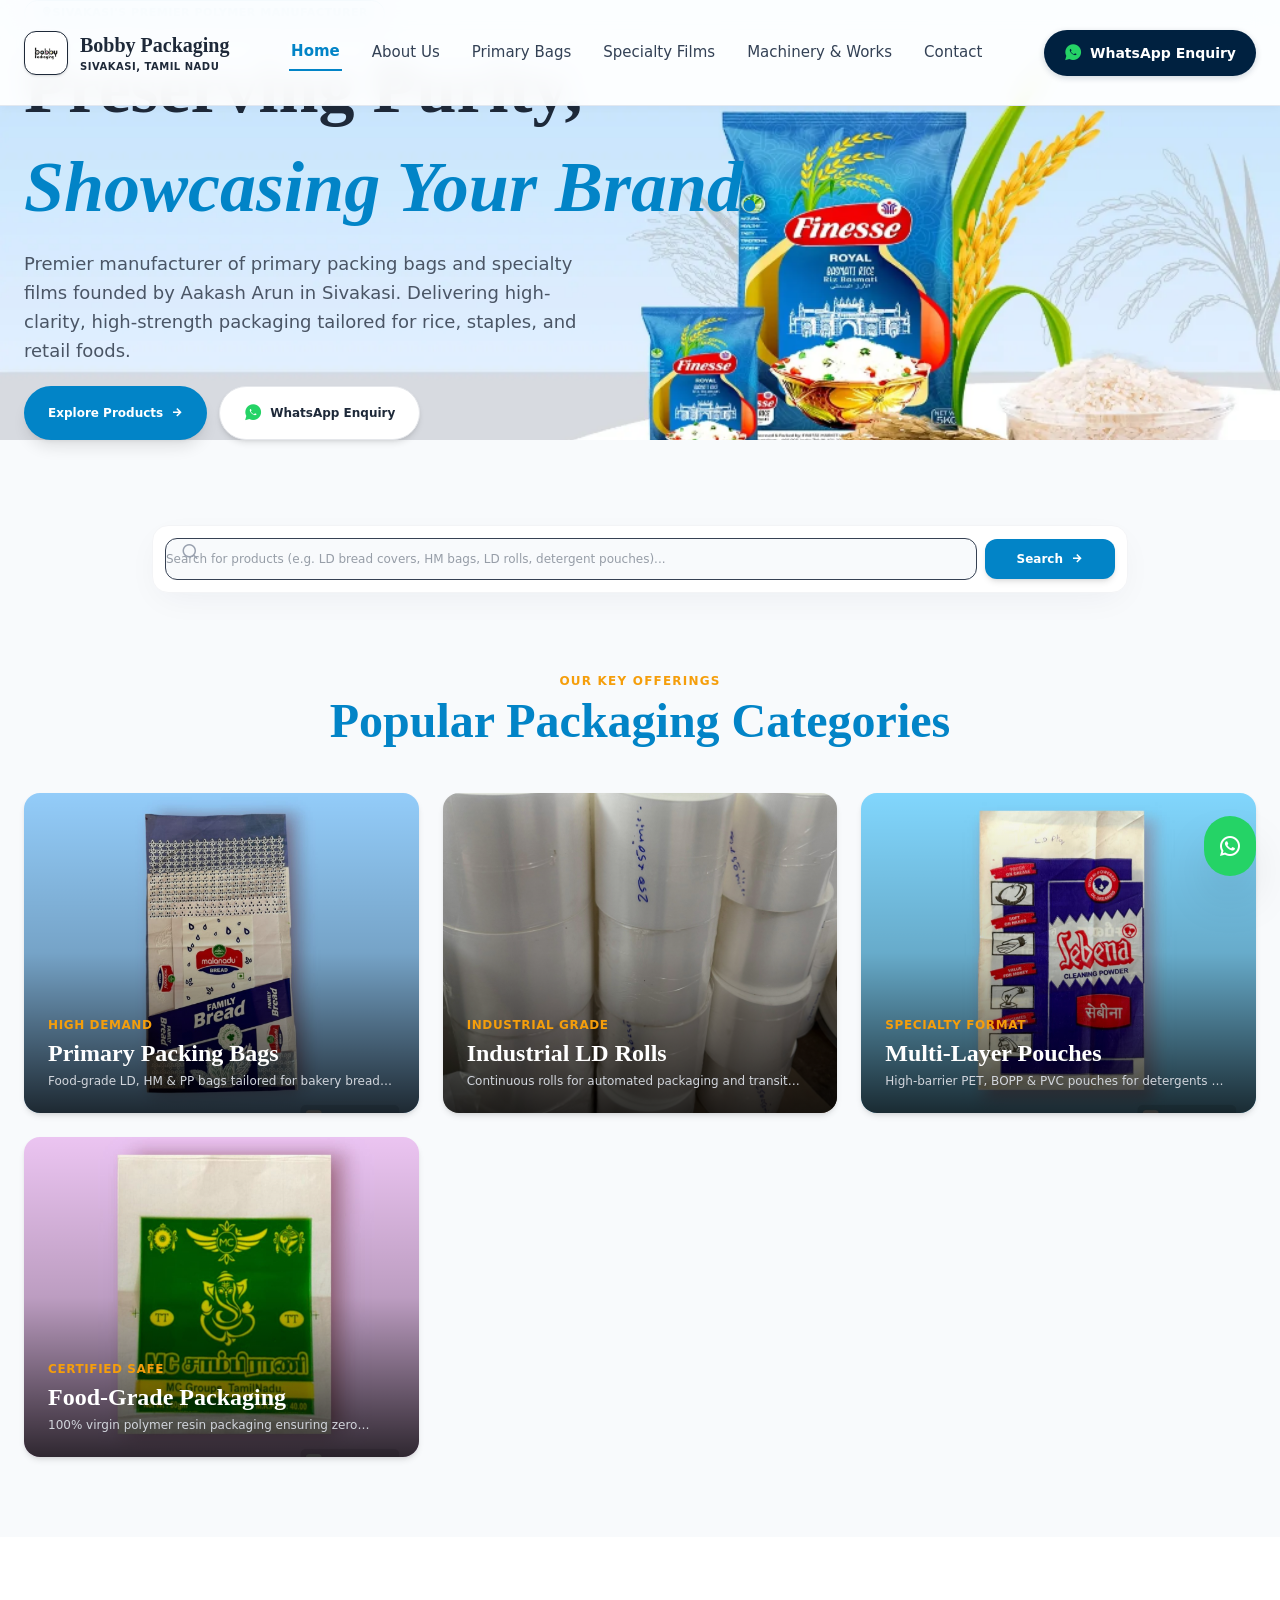
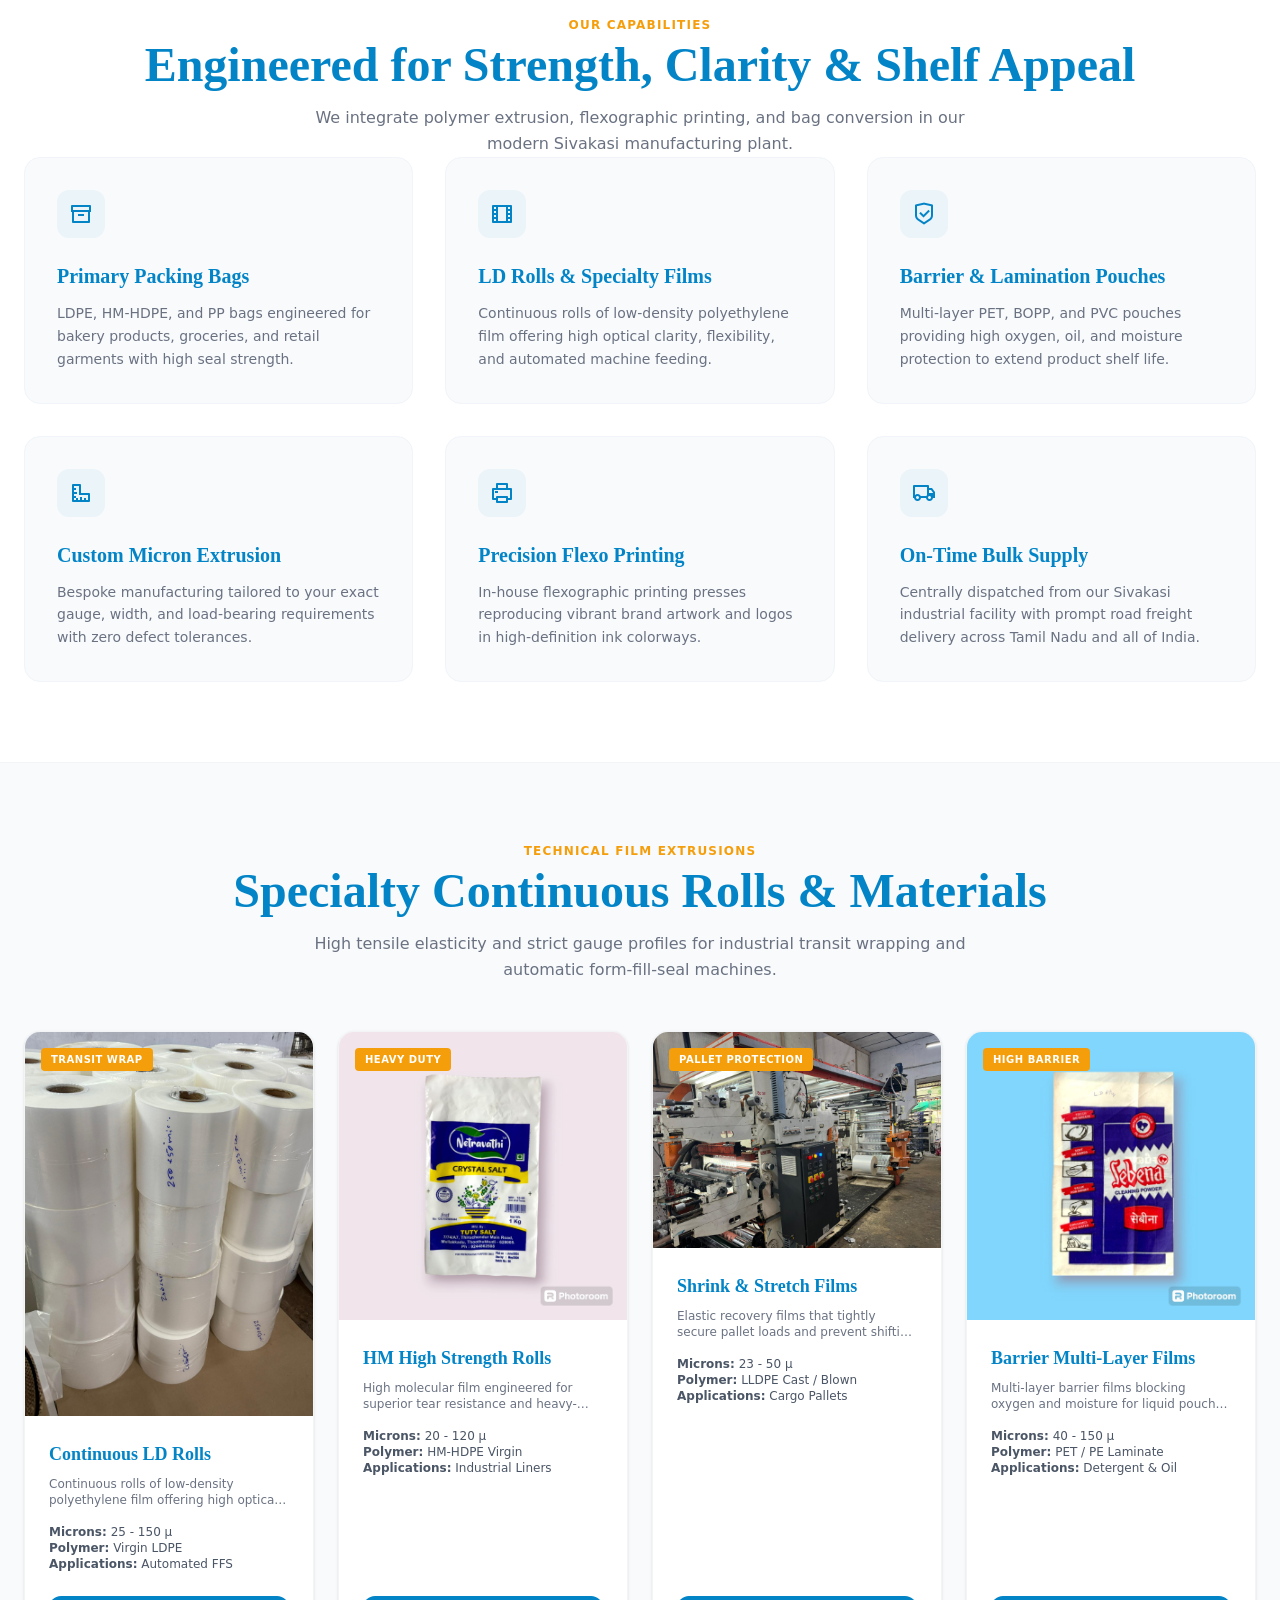
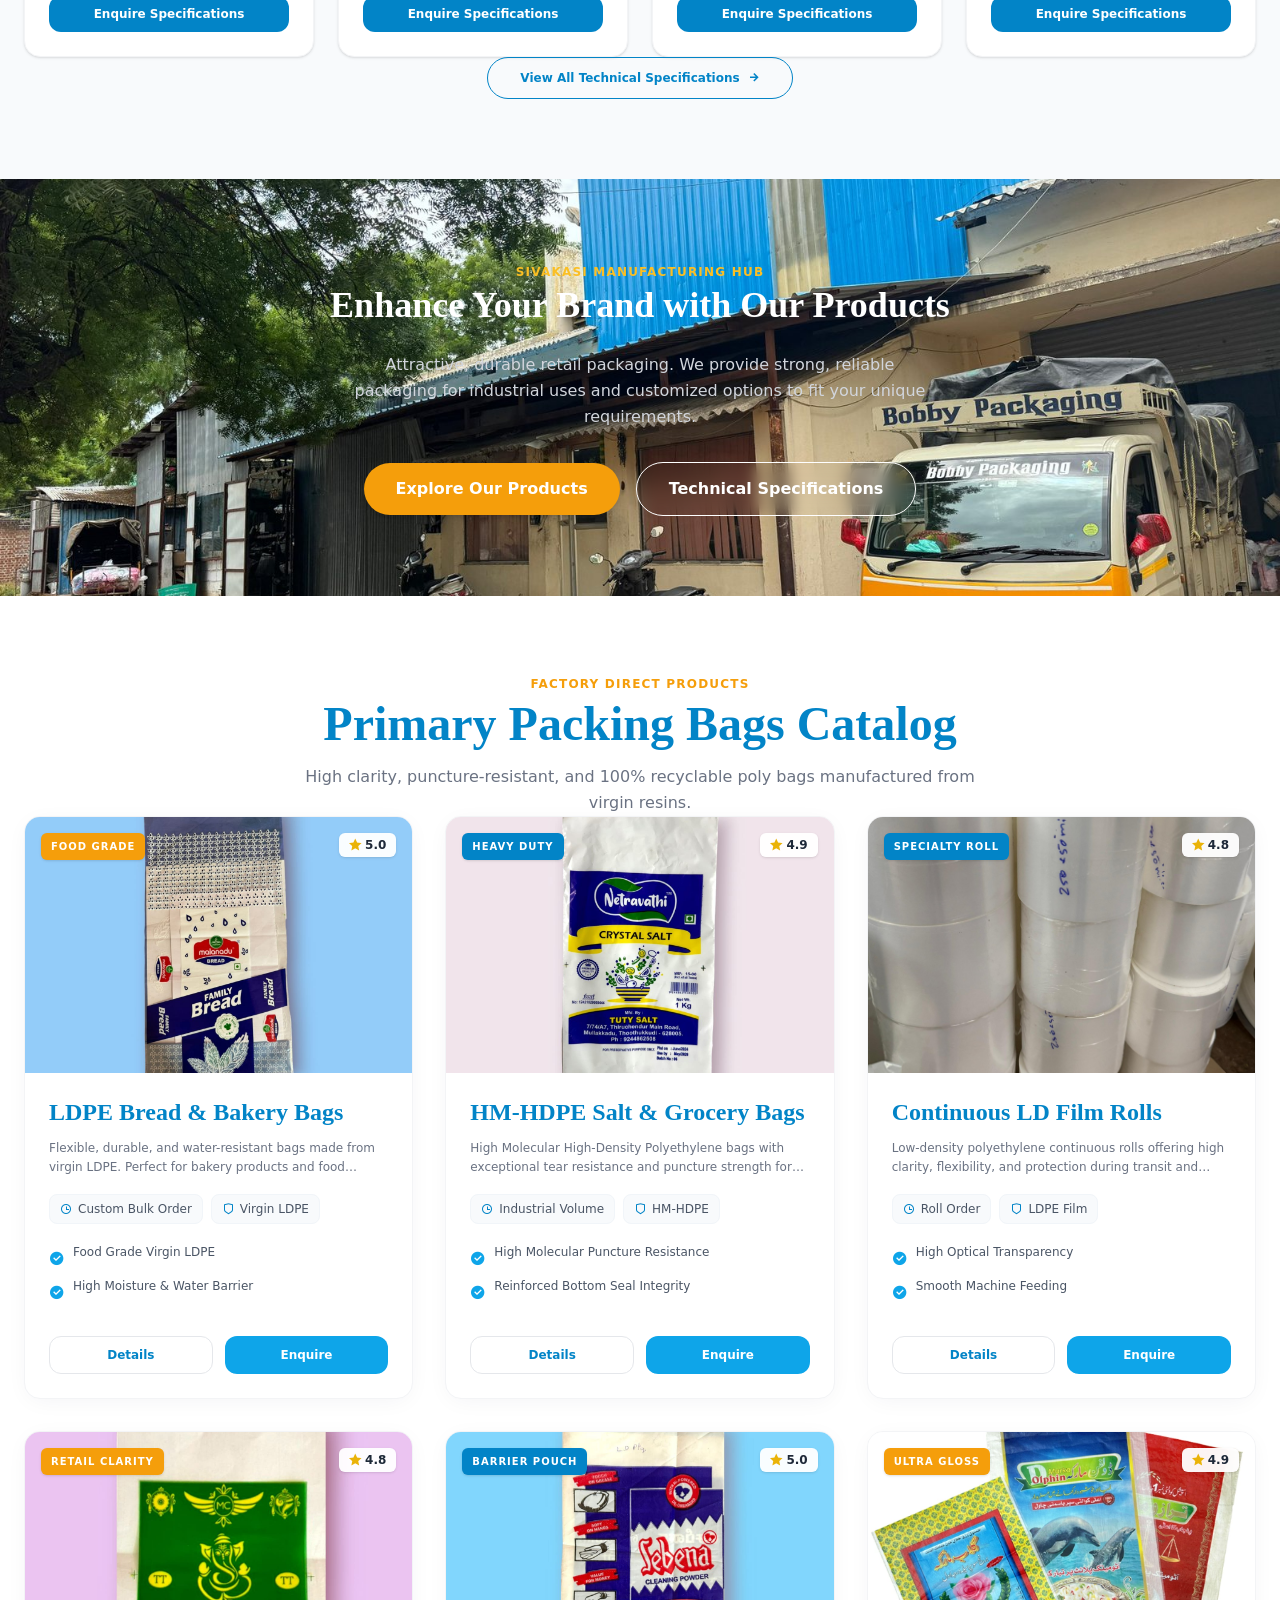
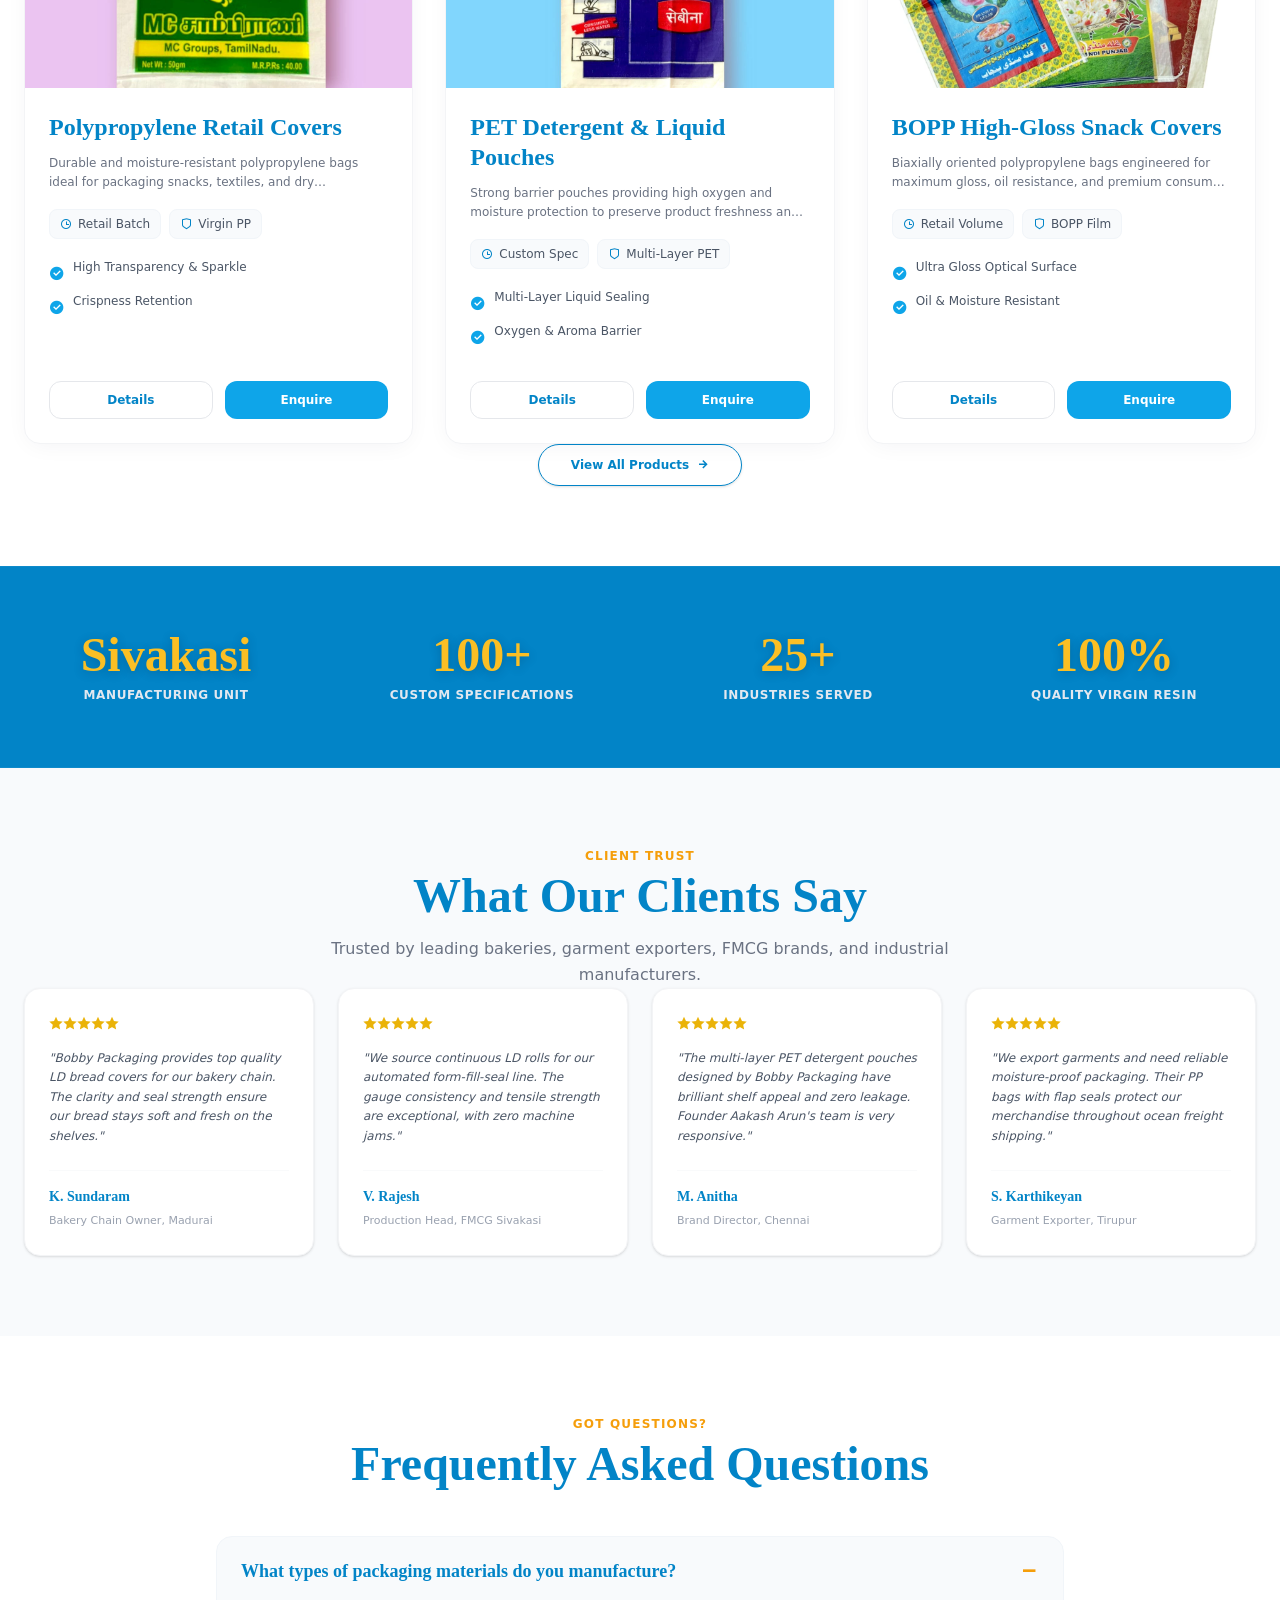
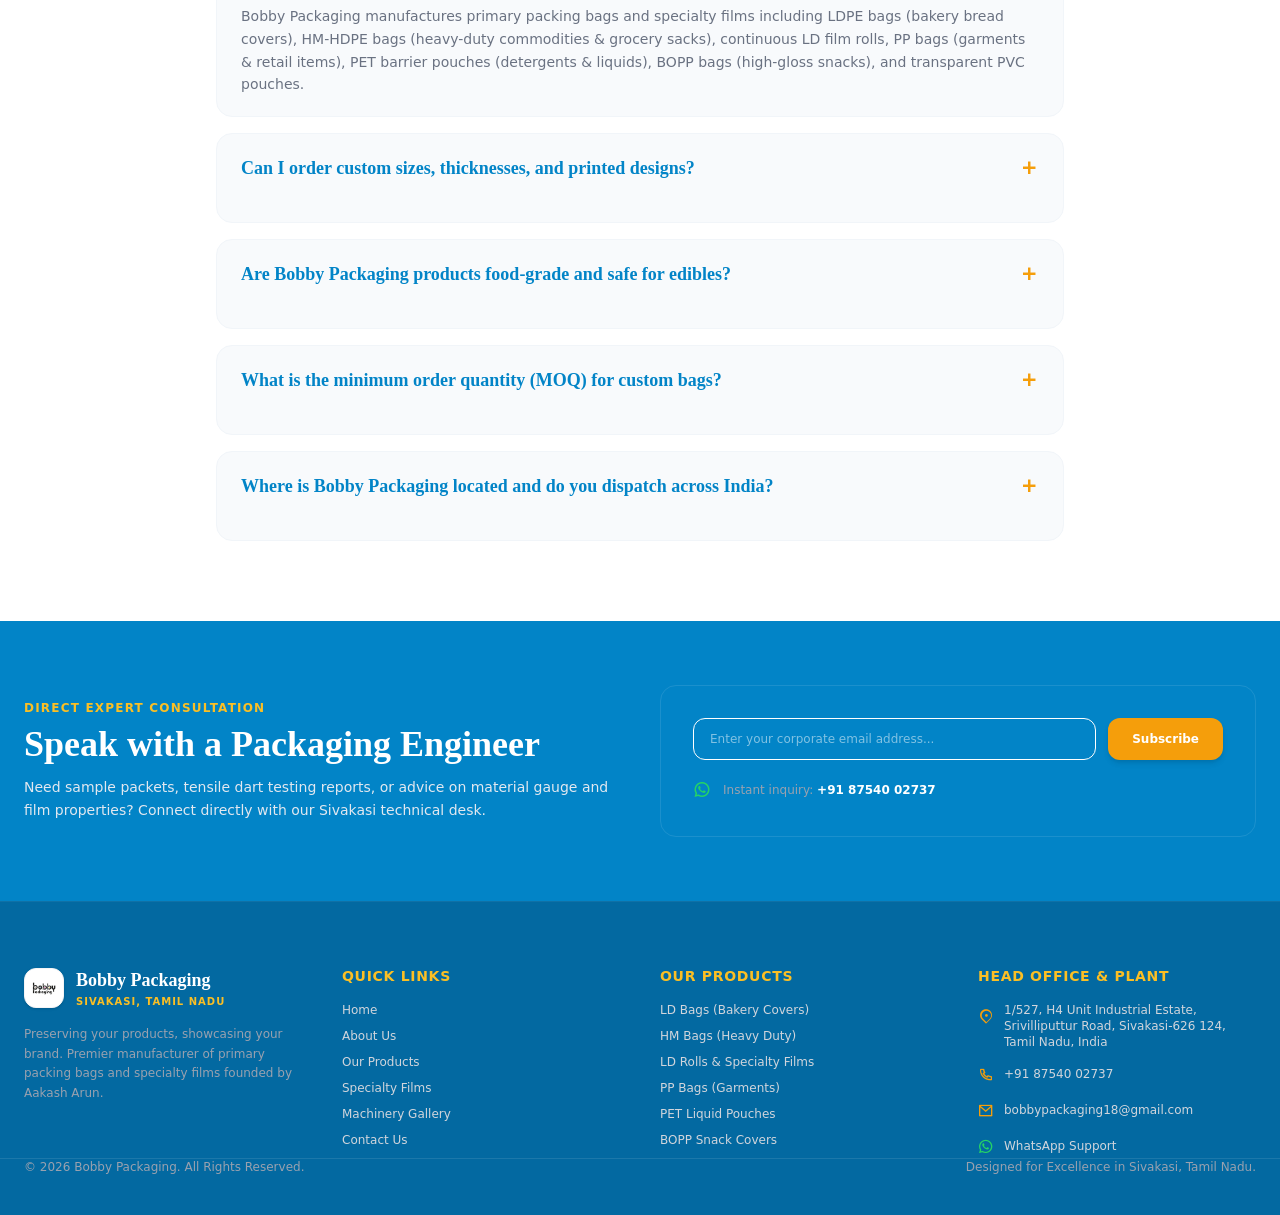
==== commit 8ff30be6: "Fix responsive issues: mobile menu drawer, banner text collisions, hero slide overflow, floating but" ====
--- a/index.html
+++ b/index.html
@@ -97,30 +97,30 @@
   </header>
 
   <!-- 1. Hero Carousel Section (Horizontal Scrolling - Skyblue & White Theme) -->
-  <section id="heroSection" class="relative h-[85vh] min-h-[620px] w-full overflow-hidden bg-slate-50 select-none">
+  <section id="heroSection" class="relative min-h-[580px] sm:min-h-[620px] lg:h-[85vh] lg:min-h-[640px] w-full overflow-hidden bg-slate-50 select-none">
     <!-- Scrolling Track -->
     <div id="heroTrack" class="flex h-full w-full transition-transform duration-700 ease-out" style="will-change: transform;">
       <!-- Slide 1: Food & Rice Packaging -->
       <div class="hero-slide min-w-full w-full h-full relative shrink-0">
         <div class="absolute inset-0 bg-cover bg-[85%_center] md:bg-[90%_center]" style="background-image: url('images/hero/hero-rice.png');">
-          <div class="absolute inset-0 bg-gradient-to-r from-white/90 via-white/70 md:via-white/40 to-transparent"></div>
-        </div>
-        <div class="relative z-10 max-w-7xl mx-auto px-6 md:px-12 h-full flex flex-col justify-center items-start text-left">
-          <span class="text-xs font-bold uppercase tracking-wider text-primary bg-primary/10 border border-primary/20 px-4 py-1.5 rounded-full mb-4 shadow-sm">
+          <div class="absolute inset-0 bg-gradient-to-r from-white/95 via-white/80 md:via-white/40 to-transparent"></div>
+        </div>
+        <div class="relative z-10 max-w-7xl mx-auto px-6 md:px-12 h-full flex flex-col justify-center items-start text-left pt-24 pb-14 sm:pt-28 sm:pb-16 lg:py-0">
+          <span class="text-[11px] sm:text-xs font-bold uppercase tracking-wider text-primary bg-primary/10 border border-primary/20 px-3.5 py-1 sm:px-4 sm:py-1.5 rounded-full mb-3 sm:mb-4 shadow-sm inline-flex items-center">
             <i class="ri-award-fill text-primary mr-1.5"></i> Sivakasi's Premier Polymer Manufacturer
           </span>
-          <h1 class="text-4xl md:text-6xl lg:text-7xl font-bold font-display max-w-3xl leading-[1.1] mb-6 text-gray-800">
+          <h1 class="text-2xl sm:text-4xl md:text-6xl lg:text-7xl font-bold font-display max-w-3xl leading-snug sm:leading-[1.1] mb-3 sm:mb-6 text-gray-800">
             Preserving Purity, <span class="italic text-primary">Showcasing Your Brand.</span>
           </h1>
-          <p class="text-sm md:text-lg text-gray-600 max-w-xl font-sans mb-8 leading-relaxed font-medium">
+          <p class="text-xs sm:text-base md:text-lg text-gray-600 max-w-xl font-sans mb-5 sm:mb-8 leading-relaxed font-medium">
             Premier manufacturer of primary packing bags and specialty films founded by Aakash Arun in Sivakasi. Delivering high-clarity, high-strength packaging tailored for rice, staples, and retail foods.
           </p>
-          <div class="flex flex-col sm:flex-row gap-4 items-start">
-            <a href="products.html" class="inline-flex items-center gap-2 bg-primary hover:bg-primary-dark text-white font-bold px-8 py-3.5 rounded-full transition-all shadow-lg hover:-translate-y-0.5 cursor-pointer">
+          <div class="flex flex-col sm:flex-row gap-3 sm:gap-4 items-stretch sm:items-start w-full sm:w-auto">
+            <a href="products.html" class="inline-flex items-center justify-center gap-2 bg-primary hover:bg-primary-dark text-white font-bold px-6 py-3 sm:px-8 sm:py-3.5 rounded-full transition-all shadow-lg hover:-translate-y-0.5 cursor-pointer text-xs sm:text-sm">
               <span>Explore Products</span>
               <i class="ri-arrow-right-line"></i>
             </a>
-            <a href="#enquiryModal" class="open-enquiry-modal inline-flex items-center gap-2 bg-white hover:bg-gray-50 text-gray-800 font-bold px-8 py-3.5 rounded-full border border-gray-200 transition-all shadow-md hover:-translate-y-0.5 cursor-pointer">
+            <a href="#enquiryModal" class="open-enquiry-modal inline-flex items-center justify-center gap-2 bg-white hover:bg-gray-50 text-gray-800 font-bold px-6 py-3 sm:px-8 sm:py-3.5 rounded-full border border-gray-200 transition-all shadow-md hover:-translate-y-0.5 cursor-pointer text-xs sm:text-sm">
               <i class="ri-whatsapp-fill text-lg text-[#25D366]"></i>
               <span>WhatsApp Enquiry</span>
             </a>
@@ -131,24 +131,24 @@
       <!-- Slide 2: Snacks & Confectionery Packaging -->
       <div class="hero-slide min-w-full w-full h-full relative shrink-0">
         <div class="absolute inset-0 bg-cover bg-[85%_center] md:bg-[90%_center]" style="background-image: url('images/hero/hero-snacks.png');">
-          <div class="absolute inset-0 bg-gradient-to-r from-white/90 via-white/70 md:via-white/40 to-transparent"></div>
-        </div>
-        <div class="relative z-10 max-w-7xl mx-auto px-6 md:px-12 h-full flex flex-col justify-center items-start text-left">
-          <span class="text-xs font-bold uppercase tracking-wider text-primary bg-primary/10 border border-primary/20 px-4 py-1.5 rounded-full mb-4 shadow-sm">
+          <div class="absolute inset-0 bg-gradient-to-r from-white/95 via-white/80 md:via-white/40 to-transparent"></div>
+        </div>
+        <div class="relative z-10 max-w-7xl mx-auto px-6 md:px-12 h-full flex flex-col justify-center items-start text-left pt-24 pb-14 sm:pt-28 sm:pb-16 lg:py-0">
+          <span class="text-[11px] sm:text-xs font-bold uppercase tracking-wider text-primary bg-primary/10 border border-primary/20 px-3.5 py-1 sm:px-4 sm:py-1.5 rounded-full mb-3 sm:mb-4 shadow-sm inline-flex items-center">
             <i class="ri-shield-flash-line text-primary mr-1.5"></i> Primary Packing Bags & Pouches
           </span>
-          <h2 class="text-4xl md:text-6xl lg:text-7xl font-bold font-display max-w-3xl leading-[1.1] mb-6 text-gray-800">
+          <h2 class="text-2xl sm:text-4xl md:text-6xl lg:text-7xl font-bold font-display max-w-3xl leading-snug sm:leading-[1.1] mb-3 sm:mb-6 text-gray-800">
             Food-Grade LD, HM & PP Bags <span class="italic text-primary">Engineered for Freshness.</span>
           </h2>
-          <p class="text-sm md:text-lg text-gray-600 max-w-xl font-sans mb-8 leading-relaxed font-medium">
+          <p class="text-xs sm:text-base md:text-lg text-gray-600 max-w-xl font-sans mb-5 sm:mb-8 leading-relaxed font-medium">
             Hygienic, moisture-resistant packaging tailored for snacks, bakeries, retail groceries, and savories with customizable microns and multi-color flexo printing.
           </p>
-          <div class="flex flex-col sm:flex-row gap-4 items-start">
-            <a href="products.html" class="inline-flex items-center gap-2 bg-primary hover:bg-primary-dark text-white font-bold px-8 py-3.5 rounded-full transition-all shadow-lg hover:-translate-y-0.5 cursor-pointer">
+          <div class="flex flex-col sm:flex-row gap-3 sm:gap-4 items-stretch sm:items-start w-full sm:w-auto">
+            <a href="products.html" class="inline-flex items-center justify-center gap-2 bg-primary hover:bg-primary-dark text-white font-bold px-6 py-3 sm:px-8 sm:py-3.5 rounded-full transition-all shadow-lg hover:-translate-y-0.5 cursor-pointer text-xs sm:text-sm">
               <span>View Primary Bags</span>
               <i class="ri-arrow-right-line"></i>
             </a>
-            <button class="open-enquiry-modal inline-flex items-center gap-2 bg-white hover:bg-gray-50 text-gray-800 font-bold px-8 py-3.5 rounded-full border border-gray-200 transition-all shadow-md hover:-translate-y-0.5 cursor-pointer" data-product-title="Primary Packing Bags">
+            <button class="open-enquiry-modal inline-flex items-center justify-center gap-2 bg-white hover:bg-gray-50 text-gray-800 font-bold px-6 py-3 sm:px-8 sm:py-3.5 rounded-full border border-gray-200 transition-all shadow-md hover:-translate-y-0.5 cursor-pointer text-xs sm:text-sm" data-product-title="Primary Packing Bags">
               <i class="ri-whatsapp-fill text-lg text-[#25D366]"></i>
               <span>Request Wholesale Quote</span>
             </button>
@@ -159,24 +159,24 @@
       <!-- Slide 3: Spices & Specialty Films -->
       <div class="hero-slide min-w-full w-full h-full relative shrink-0">
         <div class="absolute inset-0 bg-cover bg-[85%_center] md:bg-[90%_center]" style="background-image: url('images/hero/hero-spices.png');">
-          <div class="absolute inset-0 bg-gradient-to-r from-white/90 via-white/70 md:via-white/40 to-transparent"></div>
-        </div>
-        <div class="relative z-10 max-w-7xl mx-auto px-6 md:px-12 h-full flex flex-col justify-center items-start text-left">
-          <span class="text-xs font-bold uppercase tracking-wider text-primary bg-primary/10 border border-primary/20 px-4 py-1.5 rounded-full mb-4 shadow-sm">
+          <div class="absolute inset-0 bg-gradient-to-r from-white/95 via-white/80 md:via-white/40 to-transparent"></div>
+        </div>
+        <div class="relative z-10 max-w-7xl mx-auto px-6 md:px-12 h-full flex flex-col justify-center items-start text-left pt-24 pb-14 sm:pt-28 sm:pb-16 lg:py-0">
+          <span class="text-[11px] sm:text-xs font-bold uppercase tracking-wider text-primary bg-primary/10 border border-primary/20 px-3.5 py-1 sm:px-4 sm:py-1.5 rounded-full mb-3 sm:mb-4 shadow-sm inline-flex items-center">
             <i class="ri-temp-hot-line text-primary mr-1.5"></i> Continuous Rolls & Specialty Barrier Films
           </span>
-          <h2 class="text-4xl md:text-6xl lg:text-7xl font-bold font-display max-w-3xl leading-[1.1] mb-6 text-gray-800">
+          <h2 class="text-2xl sm:text-4xl md:text-6xl lg:text-7xl font-bold font-display max-w-3xl leading-snug sm:leading-[1.1] mb-3 sm:mb-6 text-gray-800">
             High-Performance Specialty Films <span class="italic text-primary">for Automated Lines.</span>
           </h2>
-          <p class="text-sm md:text-lg text-gray-600 max-w-xl font-sans mb-8 leading-relaxed font-medium">
+          <p class="text-xs sm:text-base md:text-lg text-gray-600 max-w-xl font-sans mb-5 sm:mb-8 leading-relaxed font-medium">
             Uniform gauge extrusion, high tensile elasticity, aroma-lock barrier, and dependable heat sealing from Sivakasi, suitable for spices, wrapping, and logistics.
           </p>
-          <div class="flex flex-col sm:flex-row gap-4 items-start">
-            <a href="films.html" class="inline-flex items-center gap-2 bg-primary hover:bg-primary-dark text-white font-bold px-8 py-3.5 rounded-full transition-all shadow-lg hover:-translate-y-0.5 cursor-pointer">
+          <div class="flex flex-col sm:flex-row gap-3 sm:gap-4 items-stretch sm:items-start w-full sm:w-auto">
+            <a href="films.html" class="inline-flex items-center justify-center gap-2 bg-primary hover:bg-primary-dark text-white font-bold px-6 py-3 sm:px-8 sm:py-3.5 rounded-full transition-all shadow-lg hover:-translate-y-0.5 cursor-pointer text-xs sm:text-sm">
               <span>Technical Specifications</span>
               <i class="ri-arrow-right-line"></i>
             </a>
-            <button class="open-enquiry-modal inline-flex items-center gap-2 bg-white hover:bg-gray-50 text-gray-800 font-bold px-8 py-3.5 rounded-full border border-gray-200 transition-all shadow-md hover:-translate-y-0.5 cursor-pointer" data-product-title="Specialty Continuous Rolls">
+            <button class="open-enquiry-modal inline-flex items-center justify-center gap-2 bg-white hover:bg-gray-50 text-gray-800 font-bold px-6 py-3 sm:px-8 sm:py-3.5 rounded-full border border-gray-200 transition-all shadow-md hover:-translate-y-0.5 cursor-pointer text-xs sm:text-sm" data-product-title="Specialty Continuous Rolls">
               <i class="ri-whatsapp-fill text-lg text-[#25D366]"></i>
               <span>Enquire Rolls</span>
             </button>
@@ -186,15 +186,15 @@
     </div>
 
     <!-- Navigation Arrows (Sky Blue & White) -->
-    <button id="heroPrevBtn" aria-label="Previous Slide" class="absolute left-4 md:left-8 top-1/2 -translate-y-1/2 z-20 w-11 h-11 md:w-12 md:h-12 rounded-full bg-white/85 hover:bg-sky-600 text-slate-800 hover:text-white flex items-center justify-center border border-sky-200 hover:border-sky-500 backdrop-blur-md transition-all shadow-lg cursor-pointer group">
+    <button id="heroPrevBtn" aria-label="Previous Slide" class="hidden sm:flex absolute left-4 md:left-8 top-1/2 -translate-y-1/2 z-20 w-11 h-11 md:w-12 md:h-12 rounded-full bg-white/85 hover:bg-sky-600 text-slate-800 hover:text-white items-center justify-center border border-sky-200 hover:border-sky-500 backdrop-blur-md transition-all shadow-lg cursor-pointer group">
       <i class="ri-arrow-left-s-line text-2xl transition-transform group-hover:-translate-x-0.5"></i>
     </button>
-    <button id="heroNextBtn" aria-label="Next Slide" class="absolute right-4 md:right-8 top-1/2 -translate-y-1/2 z-20 w-11 h-11 md:w-12 md:h-12 rounded-full bg-white/85 hover:bg-sky-600 text-slate-800 hover:text-white flex items-center justify-center border border-sky-200 hover:border-sky-500 backdrop-blur-md transition-all shadow-lg cursor-pointer group">
+    <button id="heroNextBtn" aria-label="Next Slide" class="hidden sm:flex absolute right-4 md:right-8 top-1/2 -translate-y-1/2 z-20 w-11 h-11 md:w-12 md:h-12 rounded-full bg-white/85 hover:bg-sky-600 text-slate-800 hover:text-white items-center justify-center border border-sky-200 hover:border-sky-500 backdrop-blur-md transition-all shadow-lg cursor-pointer group">
       <i class="ri-arrow-right-s-line text-2xl transition-transform group-hover:translate-x-0.5"></i>
     </button>
 
     <!-- Carousel Dots Indicators -->
-    <div class="absolute bottom-8 left-6 md:left-24 z-20 flex items-center gap-2.5">
+    <div class="absolute bottom-4 sm:bottom-8 left-6 md:left-24 z-20 flex items-center gap-2.5">
       <button class="carousel-dot h-2.5 rounded-full transition-all duration-500 w-8 bg-sky-600 cursor-pointer" aria-label="Slide 1"></button>
       <button class="carousel-dot h-2.5 rounded-full transition-all duration-500 w-2.5 bg-slate-300 hover:bg-slate-400 cursor-pointer" aria-label="Slide 2"></button>
       <button class="carousel-dot h-2.5 rounded-full transition-all duration-500 w-2.5 bg-slate-300 hover:bg-slate-400 cursor-pointer" aria-label="Slide 3"></button>
@@ -202,7 +202,7 @@
   </section>
 
   <!-- 2. Quick Product Search Floating Bar -->
-  <section class="max-w-5xl mx-auto px-6 -mt-8 relative z-20">
+  <section class="max-w-5xl mx-auto px-6 mt-4 sm:-mt-8 relative z-20">
     <div class="bg-white rounded-2xl shadow-[0_10px_35px_-8px_rgba(0,33,64,0.06)] border border-gray-100 p-3 sm:p-4">
       <form action="products.html" method="GET" class="flex flex-col sm:flex-row items-center gap-2">
         <div class="relative w-full flex-grow">
@@ -471,8 +471,8 @@
 
   <!-- 6. Manufacturing Hub Highlight Banner -->
   <section class="relative py-20 text-white overflow-hidden bg-slate-900">
-    <div class="absolute inset-0 bg-cover bg-center" style="background-image: url('images/bobby-packaging.png');">
-      <div class="absolute inset-0 bg-black/45"></div>
+    <div class="absolute inset-0 bg-cover bg-center" style="background-image: url('images/infrastructure.jpg');">
+      <div class="absolute inset-0 bg-gradient-to-t from-slate-950/90 via-slate-900/80 to-slate-900/70"></div>
     </div>
     <div class="relative z-10 max-w-4xl mx-auto px-6 text-center space-y-6">
       <span class="text-xs font-bold text-gold-light uppercase tracking-widest">Sivakasi Manufacturing Hub</span>
--- a/css/style.css
+++ b/css/style.css
@@ -228,34 +228,82 @@
 /* Mobile Drawer Styling */
 #mobileMenu {
   background-color: rgba(255, 255, 255, 0.98);
-  backdrop-filter: blur(16px);
-  -webkit-backdrop-filter: blur(16px);
+  backdrop-filter: blur(20px);
+  -webkit-backdrop-filter: blur(20px);
   border-top: 1px solid #e2e8f0;
-  padding: 1.25rem 1.5rem;
-  box-shadow: 0 10px 25px -5px rgba(0, 33, 64, 0.1);
+  padding: 1.25rem 1.25rem 1.5rem;
+  box-shadow: 0 15px 30px -5px rgba(0, 33, 64, 0.12);
+  max-height: calc(100vh - 72px);
+  overflow-y: auto;
+  -webkit-overflow-scrolling: touch;
 }
 
 #mobileMenu.hidden {
   display: none !important;
 }
 
-#mobileMenu a {
-  display: block;
+#mobileMenu a:not(.open-enquiry-modal) {
+  display: flex;
+  align-items: center;
+  justify-content: space-between;
   font-size: 15px;
   font-weight: 500;
   color: #334155;
-  padding: 0.6rem 0;
+  padding: 0.65rem 1rem;
+  border-radius: 0.75rem;
   text-decoration: none;
-  transition: color 0.2s ease;
-}
-
-#mobileMenu a:hover {
+  transition: all 0.2s ease;
+}
+
+#mobileMenu a:not(.open-enquiry-modal):hover {
+  background-color: #f0f9ff;
   color: #0284c7;
-}
-
-#mobileMenu a.text-sky-600 {
-  color: #0284c7;
+  padding-left: 1.25rem;
+}
+
+#mobileMenu a.text-sky-600,
+#mobileMenu a.active {
+  background-color: #e0f2fe;
+  color: #0284c7 !important;
   font-weight: 600;
+}
+
+/* Floating Action Buttons & Footer Safe Spacing */
+#backToTopBtn {
+  bottom: 5.75rem !important;
+  right: 1.5rem !important;
+  left: auto !important;
+  width: 44px;
+  height: 44px;
+  display: flex !important;
+  align-items: center;
+  justify-content: center;
+}
+
+footer {
+  padding-bottom: 6.5rem !important;
+}
+
+@media (min-width: 640px) {
+  footer {
+    padding-bottom: 2.5rem !important;
+  }
+}
+
+/* Mobile Banner & Hero Heading Adjustments */
+@media (max-width: 639px) {
+  .brand-title {
+    font-size: 1.1rem !important;
+  }
+  
+  #heroSection {
+    min-height: 560px !important;
+    height: auto !important;
+  }
+  
+  #heroPrevBtn, #heroNextBtn {
+    display: none !important;
+  }
 }
 
 /* ==========================================================================
@@ -305,4 +353,37 @@
   color: #e2e8f0 !important;
 }
 
-
+/* ==========================================================================
+   Global Mobile Responsiveness Enhancements
+   ========================================================================== */
+
+/* Inner page hero headers (About, Products, Films, Gallery, Contact, etc.) */
+section.pt-36 {
+  padding-top: 6.75rem !important;
+  padding-bottom: 3.5rem !important;
+}
+
+@media (min-width: 640px) {
+  section.pt-36 {
+    padding-top: 9rem !important;
+    padding-bottom: 5rem !important;
+  }
+}
+
+@media (max-width: 639px) {
+  section.pt-36 h1,
+  section.pt-36 h2,
+  section.py-24 h1,
+  section.py-24 h2 {
+    font-size: 1.75rem !important;
+    line-height: 1.25 !important;
+  }
+  
+  /* Ensure modal dialogue fits on mobile viewports */
+  .modal-backdrop + div {
+    max-height: 90vh !important;
+    margin: 1rem !important;
+  }
+}
+
+
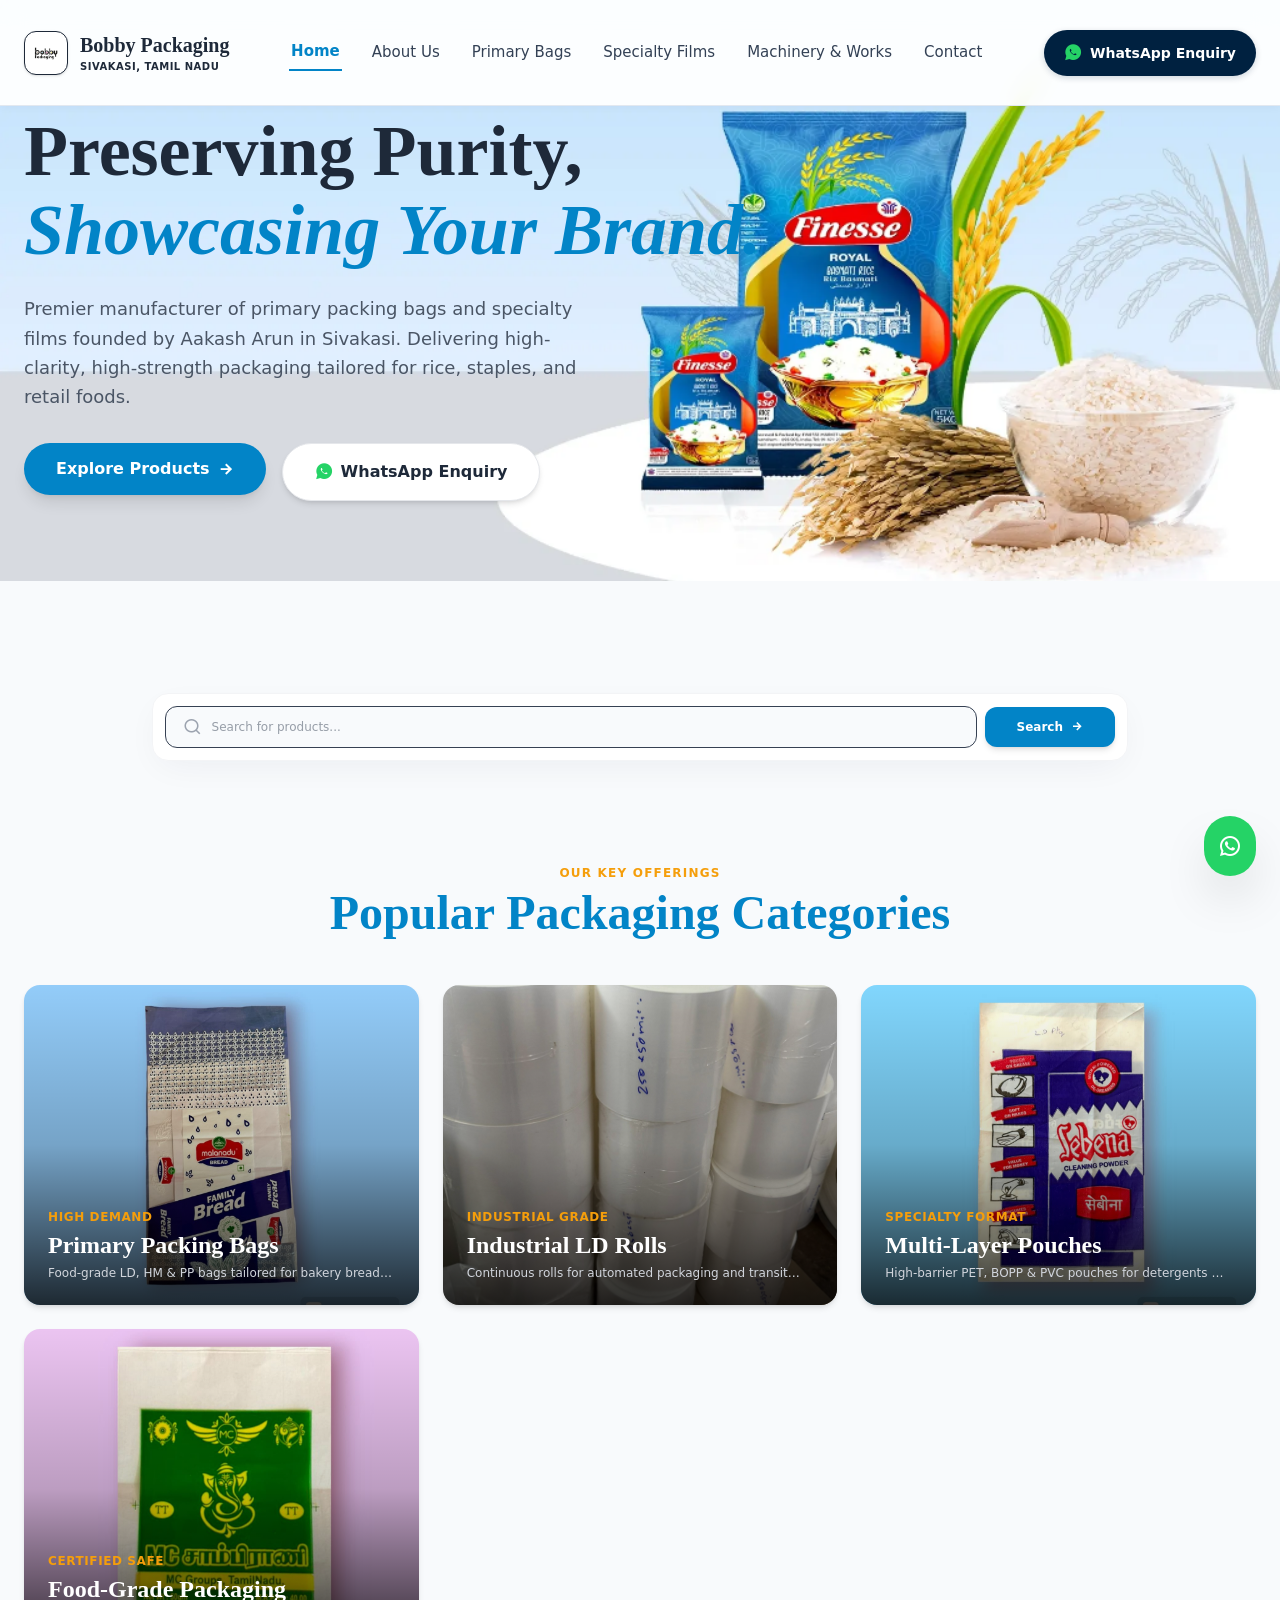
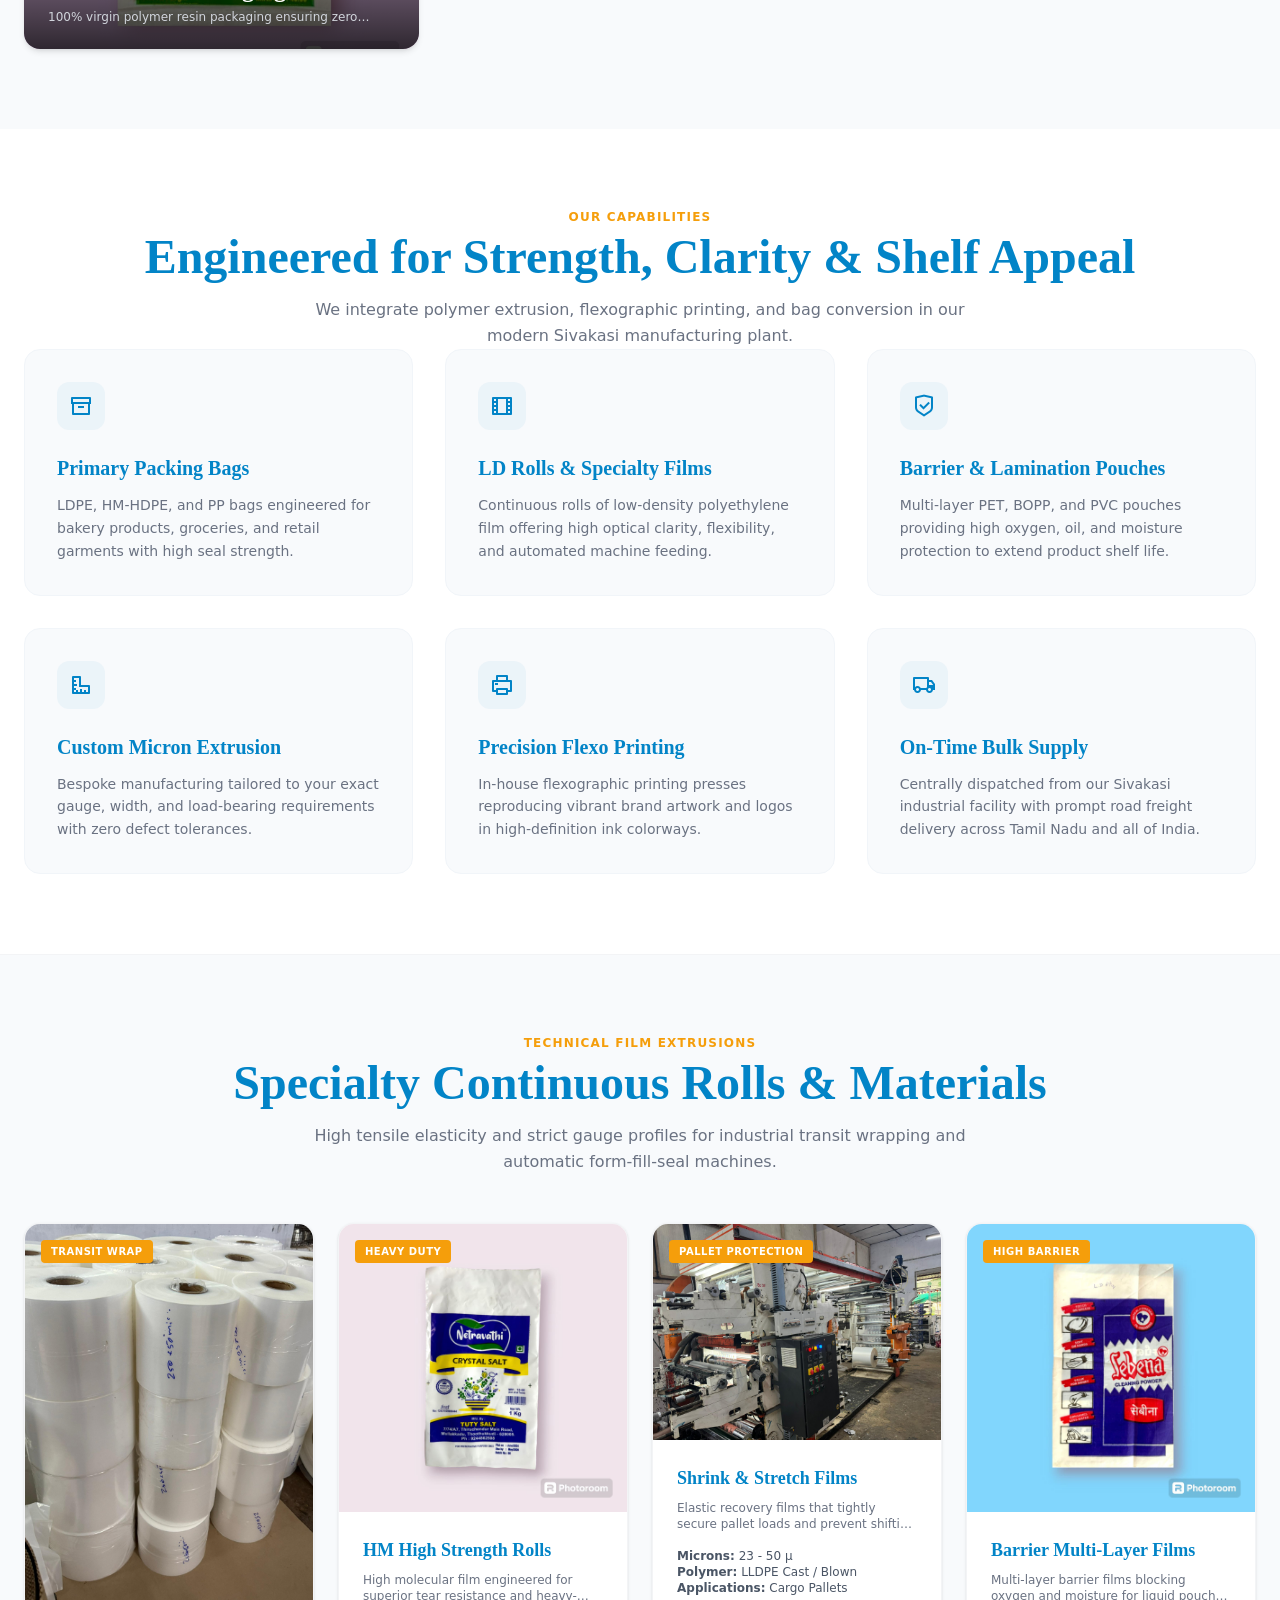
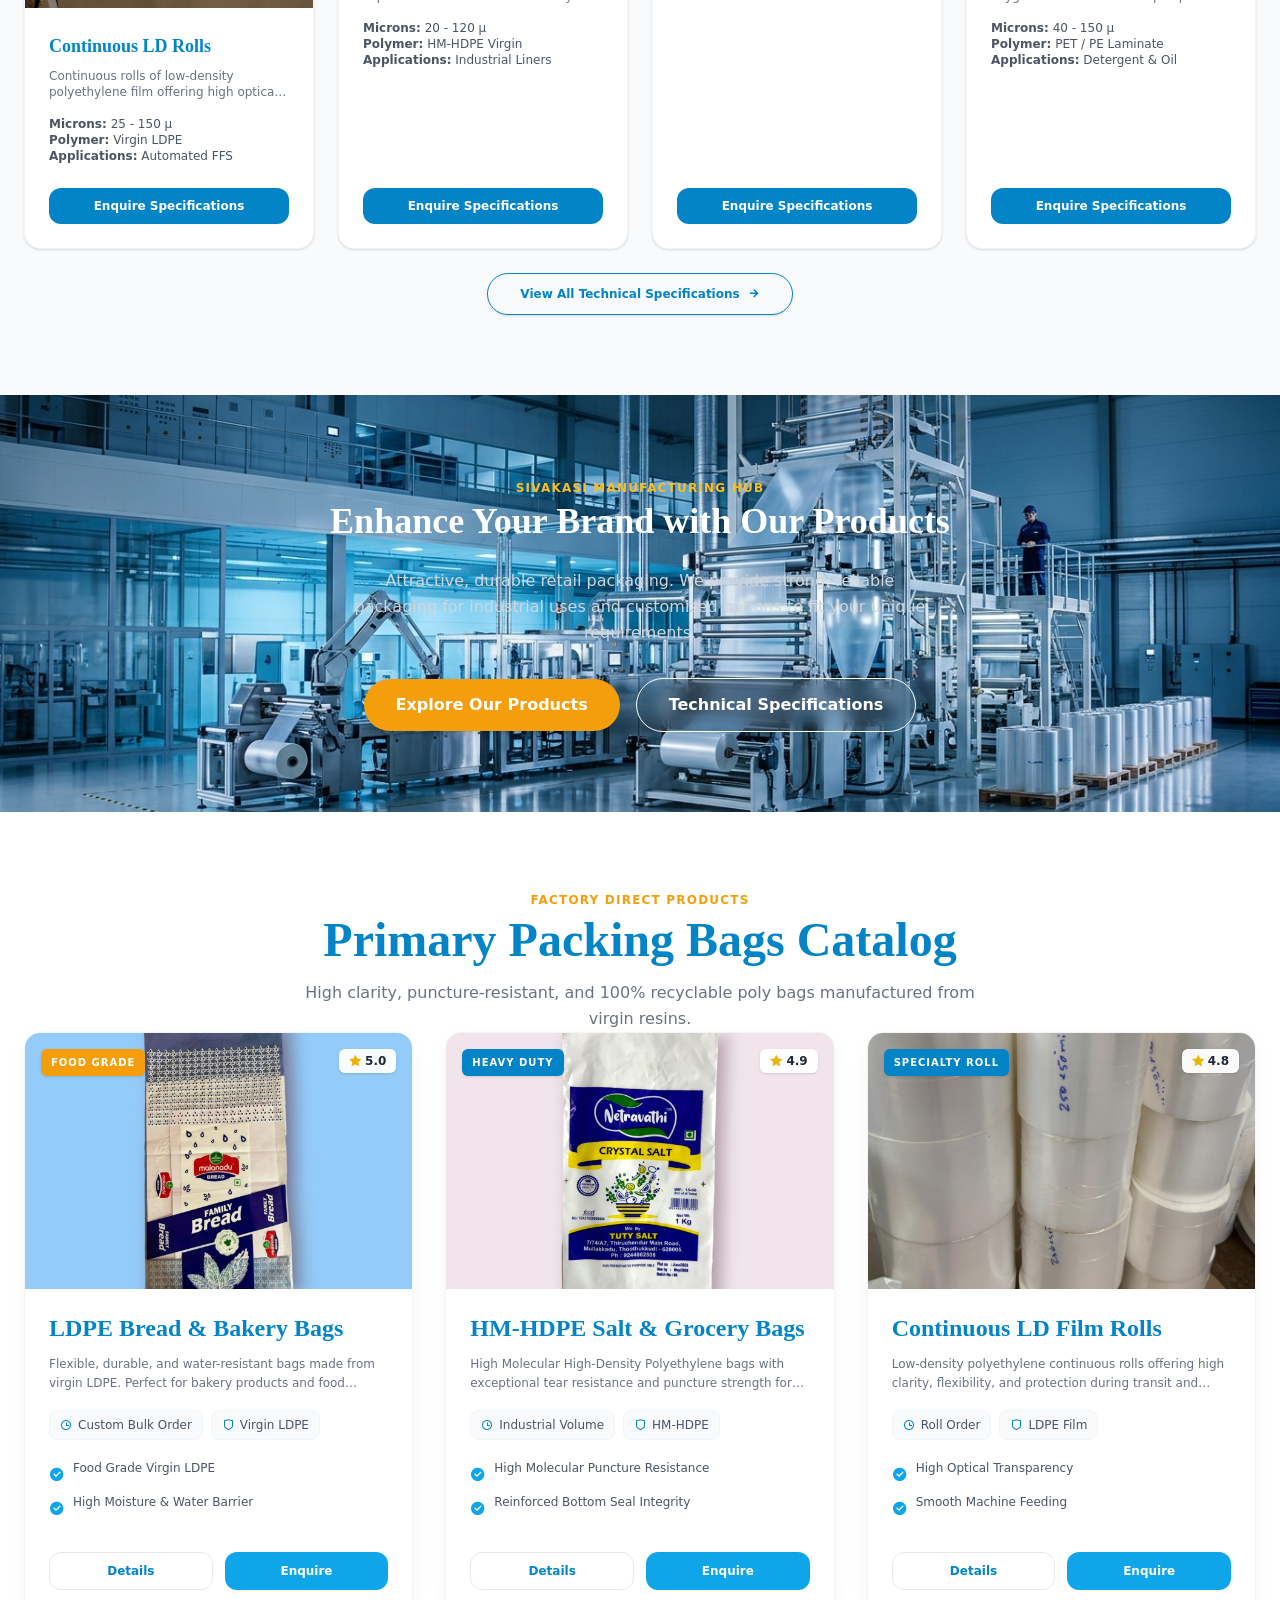
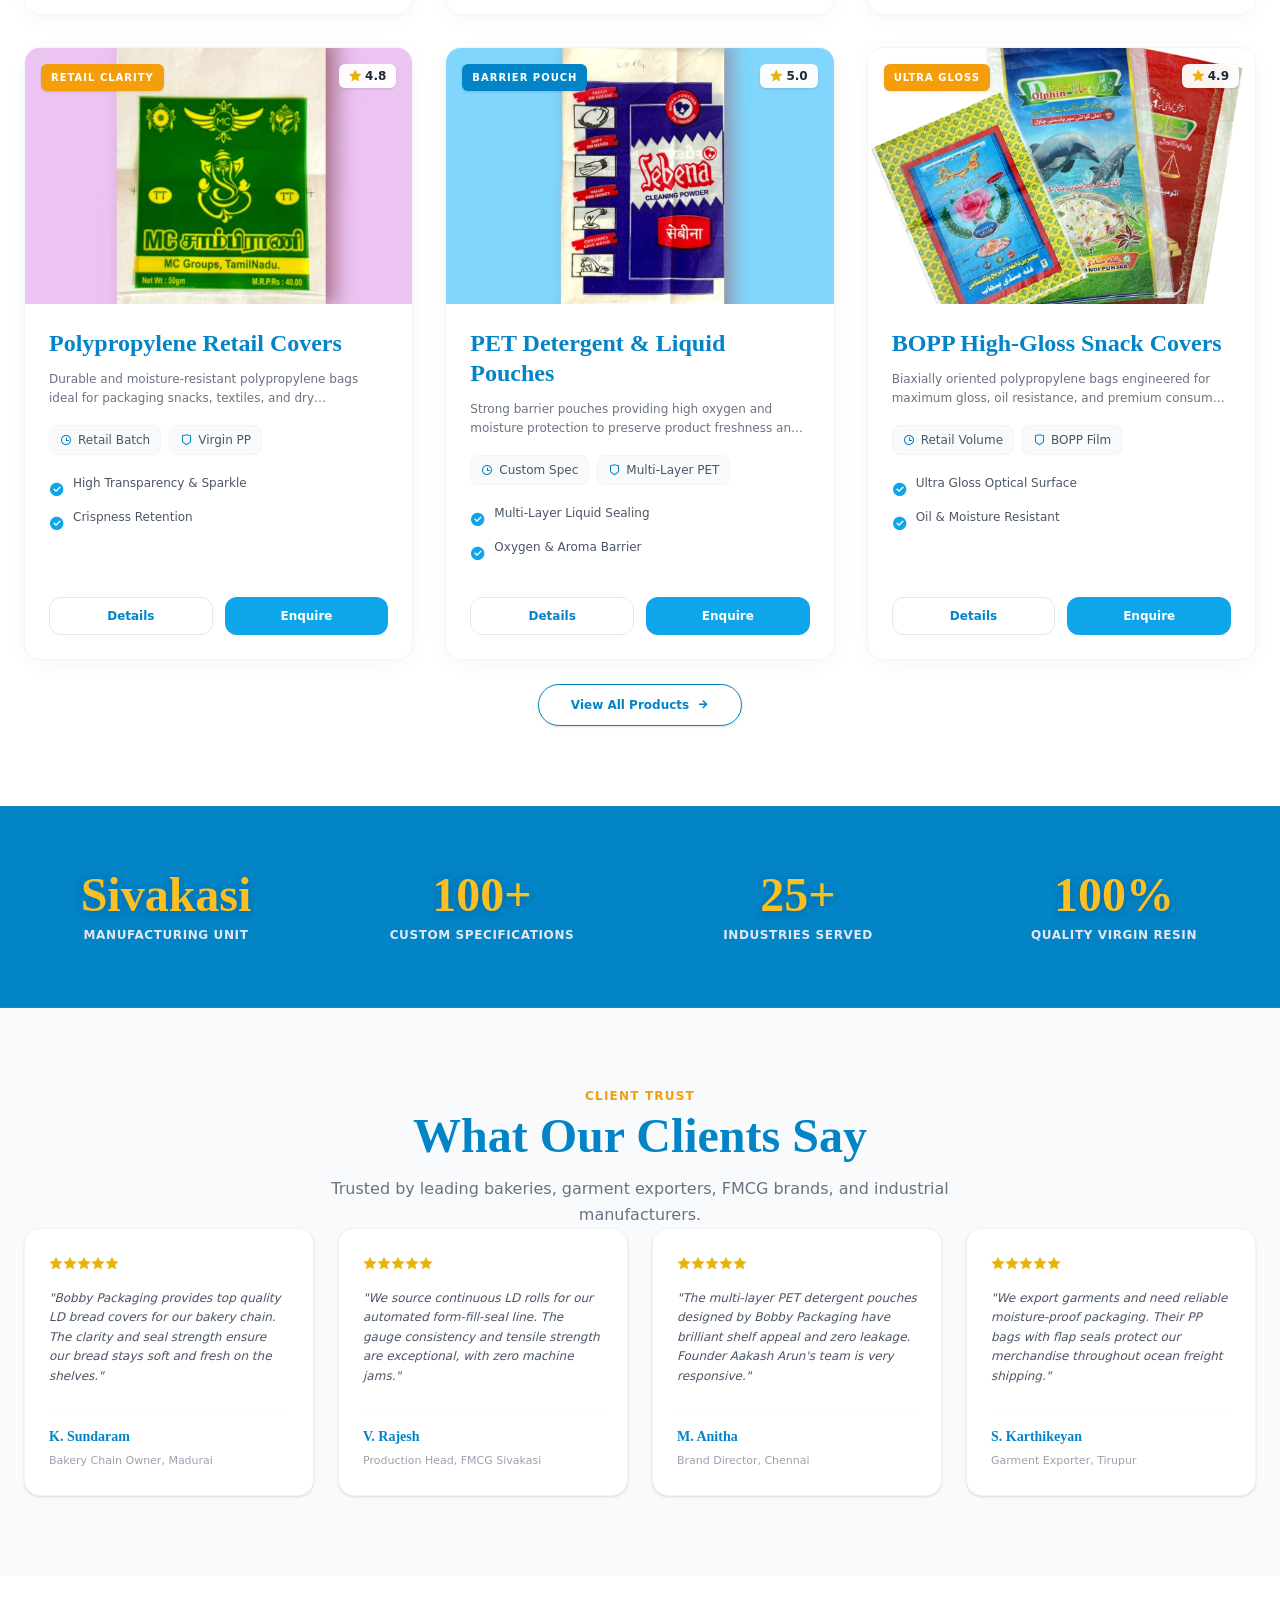
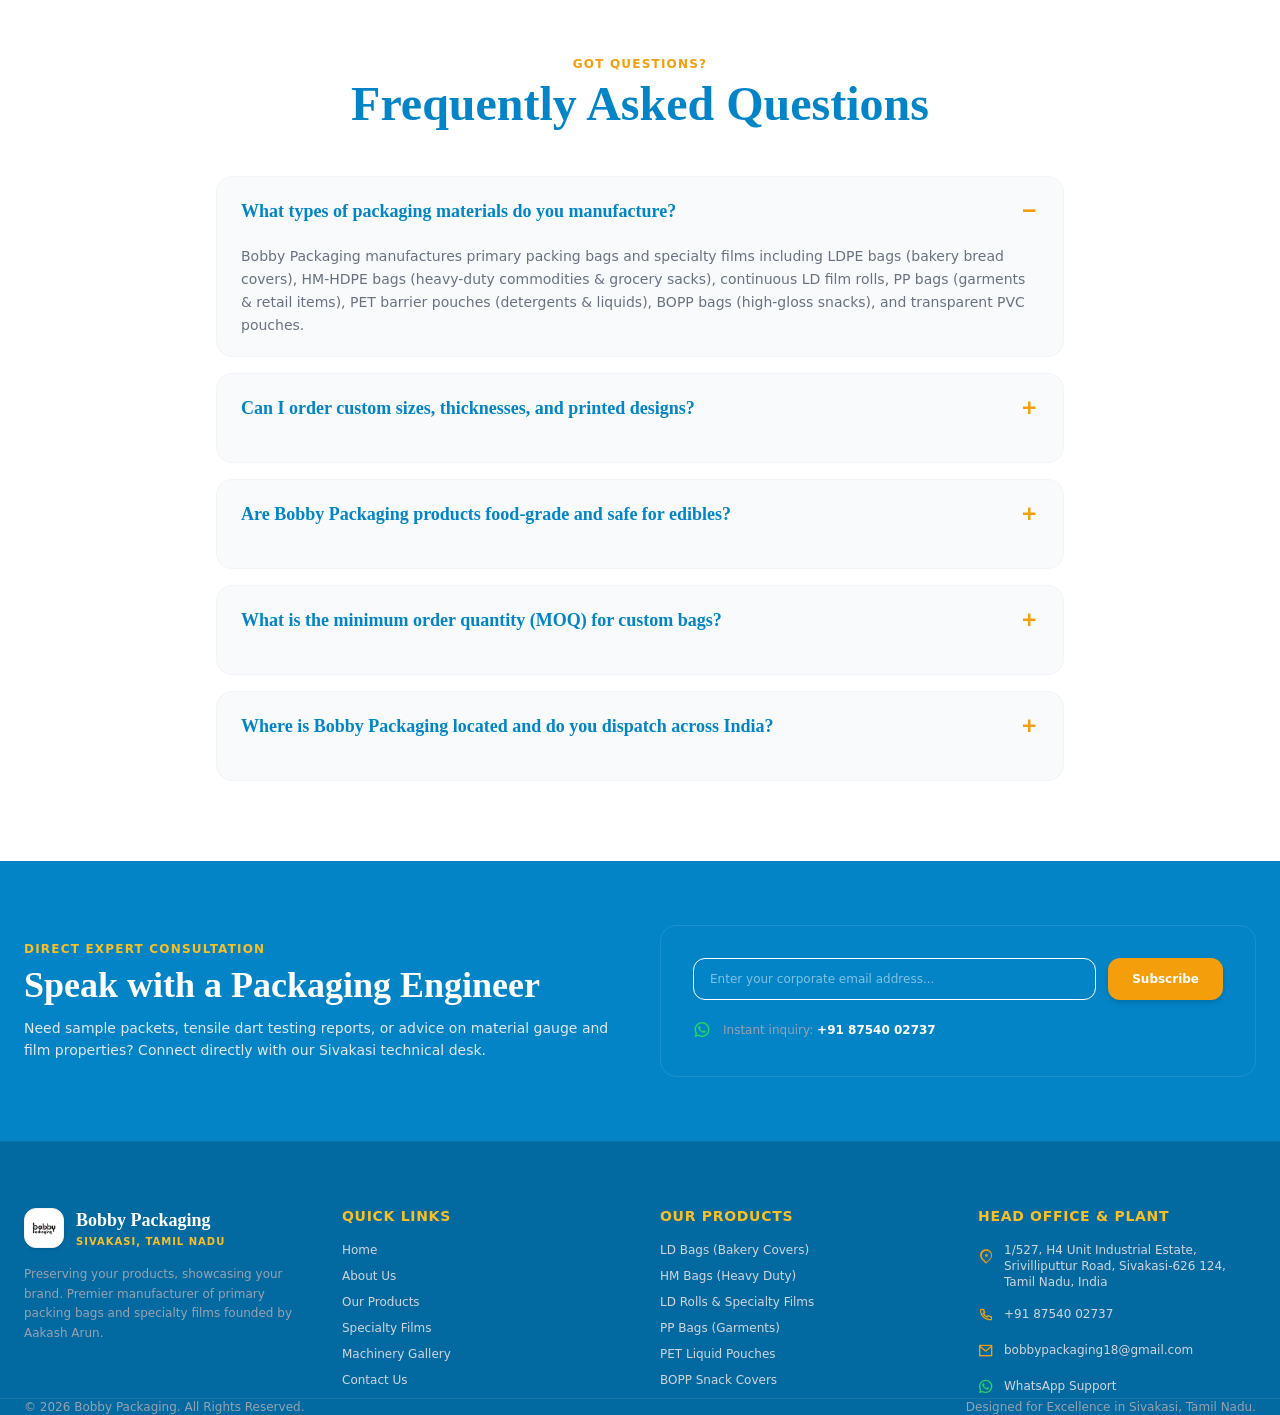
==== commit 70665f14: "fix(header): resolve navbar text overlap and redesign hero background image" ====
--- a/index.html
+++ b/index.html
@@ -97,30 +97,28 @@
   </header>
 
   <!-- 1. Hero Carousel Section (Horizontal Scrolling - Skyblue & White Theme) -->
-  <section id="heroSection" class="relative min-h-[580px] sm:min-h-[620px] lg:h-[85vh] lg:min-h-[640px] w-full overflow-hidden bg-slate-50 select-none">
+  <section id="heroSection" class="relative min-h-[620px] md:h-[85vh] md:min-h-[620px] w-full overflow-hidden bg-slate-50 select-none">
     <!-- Scrolling Track -->
     <div id="heroTrack" class="flex h-full w-full transition-transform duration-700 ease-out" style="will-change: transform;">
       <!-- Slide 1: Food & Rice Packaging -->
       <div class="hero-slide min-w-full w-full h-full relative shrink-0">
-        <div class="absolute inset-0 bg-cover bg-[85%_center] md:bg-[90%_center]" style="background-image: url('images/hero/hero-rice.png');">
-          <div class="absolute inset-0 bg-gradient-to-r from-white/95 via-white/80 md:via-white/40 to-transparent"></div>
-        </div>
-        <div class="relative z-10 max-w-7xl mx-auto px-6 md:px-12 h-full flex flex-col justify-center items-start text-left pt-24 pb-14 sm:pt-28 sm:pb-16 lg:py-0">
-          <span class="text-[11px] sm:text-xs font-bold uppercase tracking-wider text-primary bg-primary/10 border border-primary/20 px-3.5 py-1 sm:px-4 sm:py-1.5 rounded-full mb-3 sm:mb-4 shadow-sm inline-flex items-center">
-            <i class="ri-award-fill text-primary mr-1.5"></i> Sivakasi's Premier Polymer Manufacturer
-          </span>
-          <h1 class="text-2xl sm:text-4xl md:text-6xl lg:text-7xl font-bold font-display max-w-3xl leading-snug sm:leading-[1.1] mb-3 sm:mb-6 text-gray-800">
+        <div class="hero-slide-bg absolute inset-0 bg-cover bg-[85%_center] md:bg-[90%_center]" style="background-image: url('images/hero/hero-rice.png');">
+          <div class="absolute inset-0 bg-gradient-to-r from-white/95 via-white/80 to-transparent sm:from-white/90 sm:via-white/70 md:via-white/40"></div>
+        </div>
+        <div class="hero-slide-content relative z-10 max-w-7xl mx-auto px-6 md:px-12 h-full flex flex-col justify-center items-start text-left">
+
+          <h1 class="text-4xl md:text-6xl lg:text-7xl font-bold font-display max-w-3xl leading-[1.1] mb-6 text-gray-800">
             Preserving Purity, <span class="italic text-primary">Showcasing Your Brand.</span>
           </h1>
-          <p class="text-xs sm:text-base md:text-lg text-gray-600 max-w-xl font-sans mb-5 sm:mb-8 leading-relaxed font-medium">
+          <p class="text-sm md:text-lg text-gray-600 max-w-xl font-sans mb-8 leading-relaxed font-medium">
             Premier manufacturer of primary packing bags and specialty films founded by Aakash Arun in Sivakasi. Delivering high-clarity, high-strength packaging tailored for rice, staples, and retail foods.
           </p>
-          <div class="flex flex-col sm:flex-row gap-3 sm:gap-4 items-stretch sm:items-start w-full sm:w-auto">
-            <a href="products.html" class="inline-flex items-center justify-center gap-2 bg-primary hover:bg-primary-dark text-white font-bold px-6 py-3 sm:px-8 sm:py-3.5 rounded-full transition-all shadow-lg hover:-translate-y-0.5 cursor-pointer text-xs sm:text-sm">
+          <div class="flex flex-col sm:flex-row gap-4 items-start mb-6 sm:mb-8">
+            <a href="products.html" class="inline-flex items-center gap-2 bg-primary hover:bg-primary-dark text-white font-bold px-8 py-3.5 rounded-full transition-all shadow-lg hover:-translate-y-0.5 cursor-pointer">
               <span>Explore Products</span>
               <i class="ri-arrow-right-line"></i>
             </a>
-            <a href="#enquiryModal" class="open-enquiry-modal inline-flex items-center justify-center gap-2 bg-white hover:bg-gray-50 text-gray-800 font-bold px-6 py-3 sm:px-8 sm:py-3.5 rounded-full border border-gray-200 transition-all shadow-md hover:-translate-y-0.5 cursor-pointer text-xs sm:text-sm">
+            <a href="#enquiryModal" class="open-enquiry-modal inline-flex items-center gap-2 bg-white hover:bg-gray-50 text-gray-800 font-bold px-8 py-3.5 rounded-full border border-gray-200 transition-all shadow-md hover:-translate-y-0.5 cursor-pointer">
               <i class="ri-whatsapp-fill text-lg text-[#25D366]"></i>
               <span>WhatsApp Enquiry</span>
             </a>
@@ -130,25 +128,25 @@
 
       <!-- Slide 2: Snacks & Confectionery Packaging -->
       <div class="hero-slide min-w-full w-full h-full relative shrink-0">
-        <div class="absolute inset-0 bg-cover bg-[85%_center] md:bg-[90%_center]" style="background-image: url('images/hero/hero-snacks.png');">
-          <div class="absolute inset-0 bg-gradient-to-r from-white/95 via-white/80 md:via-white/40 to-transparent"></div>
-        </div>
-        <div class="relative z-10 max-w-7xl mx-auto px-6 md:px-12 h-full flex flex-col justify-center items-start text-left pt-24 pb-14 sm:pt-28 sm:pb-16 lg:py-0">
-          <span class="text-[11px] sm:text-xs font-bold uppercase tracking-wider text-primary bg-primary/10 border border-primary/20 px-3.5 py-1 sm:px-4 sm:py-1.5 rounded-full mb-3 sm:mb-4 shadow-sm inline-flex items-center">
+        <div class="hero-slide-bg absolute inset-0 bg-cover bg-[85%_center] md:bg-[90%_center]" style="background-image: url('images/hero/hero-snacks.png');">
+          <div class="absolute inset-0 bg-gradient-to-r from-white/95 via-white/80 to-transparent sm:from-white/90 sm:via-white/70 md:via-white/40"></div>
+        </div>
+        <div class="hero-slide-content relative z-10 max-w-7xl mx-auto px-6 md:px-12 h-full flex flex-col justify-center items-start text-left">
+          <span class="text-xs font-bold uppercase tracking-wider text-primary bg-primary/10 border border-primary/20 px-4 py-1.5 rounded-full mb-4 shadow-sm">
             <i class="ri-shield-flash-line text-primary mr-1.5"></i> Primary Packing Bags & Pouches
           </span>
-          <h2 class="text-2xl sm:text-4xl md:text-6xl lg:text-7xl font-bold font-display max-w-3xl leading-snug sm:leading-[1.1] mb-3 sm:mb-6 text-gray-800">
+          <h2 class="text-4xl md:text-6xl lg:text-7xl font-bold font-display max-w-3xl leading-[1.1] mb-6 text-gray-800">
             Food-Grade LD, HM & PP Bags <span class="italic text-primary">Engineered for Freshness.</span>
           </h2>
-          <p class="text-xs sm:text-base md:text-lg text-gray-600 max-w-xl font-sans mb-5 sm:mb-8 leading-relaxed font-medium">
+          <p class="text-sm md:text-lg text-gray-600 max-w-xl font-sans mb-8 leading-relaxed font-medium">
             Hygienic, moisture-resistant packaging tailored for snacks, bakeries, retail groceries, and savories with customizable microns and multi-color flexo printing.
           </p>
-          <div class="flex flex-col sm:flex-row gap-3 sm:gap-4 items-stretch sm:items-start w-full sm:w-auto">
-            <a href="products.html" class="inline-flex items-center justify-center gap-2 bg-primary hover:bg-primary-dark text-white font-bold px-6 py-3 sm:px-8 sm:py-3.5 rounded-full transition-all shadow-lg hover:-translate-y-0.5 cursor-pointer text-xs sm:text-sm">
+          <div class="flex flex-col sm:flex-row gap-4 items-start mb-6 sm:mb-8">
+            <a href="products.html" class="inline-flex items-center gap-2 bg-primary hover:bg-primary-dark text-white font-bold px-8 py-3.5 rounded-full transition-all shadow-lg hover:-translate-y-0.5 cursor-pointer">
               <span>View Primary Bags</span>
               <i class="ri-arrow-right-line"></i>
             </a>
-            <button class="open-enquiry-modal inline-flex items-center justify-center gap-2 bg-white hover:bg-gray-50 text-gray-800 font-bold px-6 py-3 sm:px-8 sm:py-3.5 rounded-full border border-gray-200 transition-all shadow-md hover:-translate-y-0.5 cursor-pointer text-xs sm:text-sm" data-product-title="Primary Packing Bags">
+            <button class="open-enquiry-modal inline-flex items-center gap-2 bg-white hover:bg-gray-50 text-gray-800 font-bold px-8 py-3.5 rounded-full border border-gray-200 transition-all shadow-md hover:-translate-y-0.5 cursor-pointer" data-product-title="Primary Packing Bags">
               <i class="ri-whatsapp-fill text-lg text-[#25D366]"></i>
               <span>Request Wholesale Quote</span>
             </button>
@@ -158,25 +156,25 @@
 
       <!-- Slide 3: Spices & Specialty Films -->
       <div class="hero-slide min-w-full w-full h-full relative shrink-0">
-        <div class="absolute inset-0 bg-cover bg-[85%_center] md:bg-[90%_center]" style="background-image: url('images/hero/hero-spices.png');">
-          <div class="absolute inset-0 bg-gradient-to-r from-white/95 via-white/80 md:via-white/40 to-transparent"></div>
-        </div>
-        <div class="relative z-10 max-w-7xl mx-auto px-6 md:px-12 h-full flex flex-col justify-center items-start text-left pt-24 pb-14 sm:pt-28 sm:pb-16 lg:py-0">
-          <span class="text-[11px] sm:text-xs font-bold uppercase tracking-wider text-primary bg-primary/10 border border-primary/20 px-3.5 py-1 sm:px-4 sm:py-1.5 rounded-full mb-3 sm:mb-4 shadow-sm inline-flex items-center">
+        <div class="hero-slide-bg absolute inset-0 bg-cover bg-[85%_center] md:bg-[90%_center]" style="background-image: url('images/hero/hero-spices.png');">
+          <div class="absolute inset-0 bg-gradient-to-r from-white/95 via-white/80 to-transparent sm:from-white/90 sm:via-white/70 md:via-white/40"></div>
+        </div>
+        <div class="hero-slide-content relative z-10 max-w-7xl mx-auto px-6 md:px-12 h-full flex flex-col justify-center items-start text-left">
+          <span class="text-xs font-bold uppercase tracking-wider text-primary bg-primary/10 border border-primary/20 px-4 py-1.5 rounded-full mb-4 shadow-sm">
             <i class="ri-temp-hot-line text-primary mr-1.5"></i> Continuous Rolls & Specialty Barrier Films
           </span>
-          <h2 class="text-2xl sm:text-4xl md:text-6xl lg:text-7xl font-bold font-display max-w-3xl leading-snug sm:leading-[1.1] mb-3 sm:mb-6 text-gray-800">
+          <h2 class="text-4xl md:text-6xl lg:text-7xl font-bold font-display max-w-3xl leading-[1.1] mb-6 text-gray-800">
             High-Performance Specialty Films <span class="italic text-primary">for Automated Lines.</span>
           </h2>
-          <p class="text-xs sm:text-base md:text-lg text-gray-600 max-w-xl font-sans mb-5 sm:mb-8 leading-relaxed font-medium">
+          <p class="text-sm md:text-lg text-gray-600 max-w-xl font-sans mb-8 leading-relaxed font-medium">
             Uniform gauge extrusion, high tensile elasticity, aroma-lock barrier, and dependable heat sealing from Sivakasi, suitable for spices, wrapping, and logistics.
           </p>
-          <div class="flex flex-col sm:flex-row gap-3 sm:gap-4 items-stretch sm:items-start w-full sm:w-auto">
-            <a href="films.html" class="inline-flex items-center justify-center gap-2 bg-primary hover:bg-primary-dark text-white font-bold px-6 py-3 sm:px-8 sm:py-3.5 rounded-full transition-all shadow-lg hover:-translate-y-0.5 cursor-pointer text-xs sm:text-sm">
+          <div class="flex flex-col sm:flex-row gap-4 items-start mb-6 sm:mb-8">
+            <a href="films.html" class="inline-flex items-center gap-2 bg-primary hover:bg-primary-dark text-white font-bold px-8 py-3.5 rounded-full transition-all shadow-lg hover:-translate-y-0.5 cursor-pointer">
               <span>Technical Specifications</span>
               <i class="ri-arrow-right-line"></i>
             </a>
-            <button class="open-enquiry-modal inline-flex items-center justify-center gap-2 bg-white hover:bg-gray-50 text-gray-800 font-bold px-6 py-3 sm:px-8 sm:py-3.5 rounded-full border border-gray-200 transition-all shadow-md hover:-translate-y-0.5 cursor-pointer text-xs sm:text-sm" data-product-title="Specialty Continuous Rolls">
+            <button class="open-enquiry-modal inline-flex items-center gap-2 bg-white hover:bg-gray-50 text-gray-800 font-bold px-8 py-3.5 rounded-full border border-gray-200 transition-all shadow-md hover:-translate-y-0.5 cursor-pointer" data-product-title="Specialty Continuous Rolls">
               <i class="ri-whatsapp-fill text-lg text-[#25D366]"></i>
               <span>Enquire Rolls</span>
             </button>
@@ -194,7 +192,7 @@
     </button>
 
     <!-- Carousel Dots Indicators -->
-    <div class="absolute bottom-4 sm:bottom-8 left-6 md:left-24 z-20 flex items-center gap-2.5">
+    <div class="absolute bottom-8 left-6 md:left-24 z-20 flex items-center gap-2.5">
       <button class="carousel-dot h-2.5 rounded-full transition-all duration-500 w-8 bg-sky-600 cursor-pointer" aria-label="Slide 1"></button>
       <button class="carousel-dot h-2.5 rounded-full transition-all duration-500 w-2.5 bg-slate-300 hover:bg-slate-400 cursor-pointer" aria-label="Slide 2"></button>
       <button class="carousel-dot h-2.5 rounded-full transition-all duration-500 w-2.5 bg-slate-300 hover:bg-slate-400 cursor-pointer" aria-label="Slide 3"></button>
@@ -202,16 +200,16 @@
   </section>
 
   <!-- 2. Quick Product Search Floating Bar -->
-  <section class="max-w-5xl mx-auto px-6 mt-4 sm:-mt-8 relative z-20">
+  <section class="max-w-5xl mx-auto px-6 mt-4 mb-6 sm:mt-6 sm:mb-8 relative z-20">
     <div class="bg-white rounded-2xl shadow-[0_10px_35px_-8px_rgba(0,33,64,0.06)] border border-gray-100 p-3 sm:p-4">
       <form action="products.html" method="GET" class="flex flex-col sm:flex-row items-center gap-2">
-        <div class="relative w-full flex-grow">
-          <i class="ri-search-line absolute left-4 top-1/2 -translate-y-1/2 text-gray-400 text-lg"></i>
+        <div class="search-input-wrapper relative w-full flex-grow flex items-center">
+          <i class="ri-search-line"></i>
           <input 
             type="text" 
             name="search" 
-            placeholder="Search for products (e.g. LD bread covers, HM bags, LD rolls, detergent pouches)..."
-            class="w-full pl-11 pr-4 py-3 bg-slate-50 border border-transparent rounded-xl text-xs sm:text-sm font-medium focus:bg-white focus:border-primary-light focus:outline-none transition-all placeholder:text-gray-400 text-gray-700" 
+            placeholder="Search for products..."
+            class="w-full bg-slate-50 border border-transparent rounded-xl text-xs sm:text-sm font-medium focus:bg-white focus:border-primary-light focus:outline-none transition-all placeholder:text-gray-400 text-gray-700 py-3 leading-normal" 
           />
         </div>
         <button type="submit" class="w-full sm:w-auto px-8 py-3 bg-primary hover:bg-primary-light text-white text-xs sm:text-sm font-bold rounded-xl transition-all shadow-md shrink-0 cursor-pointer flex items-center justify-center gap-2">
@@ -221,6 +219,7 @@
       </form>
     </div>
   </section>
+
 
   <!-- 3. Popular Packaging Categories -->
   <section class="py-20 bg-slate-50">
@@ -460,8 +459,8 @@
         </div>
       </div>
 
-      <div class="mt-12">
-        <a href="films.html" class="inline-flex items-center gap-2 border border-primary text-primary hover:bg-primary hover:text-white px-8 py-3 rounded-full text-xs font-bold transition-all">
+      <div class="one-line-space text-center">
+        <a href="films.html" class="inline-flex items-center gap-2 border border-primary text-primary hover:bg-primary hover:text-white px-8 py-3 rounded-full text-xs font-bold transition-all shadow-sm">
           <span>View All Technical Specifications</span>
           <i class="ri-arrow-right-line"></i>
         </a>
@@ -471,8 +470,8 @@
 
   <!-- 6. Manufacturing Hub Highlight Banner -->
   <section class="relative py-20 text-white overflow-hidden bg-slate-900">
-    <div class="absolute inset-0 bg-cover bg-center" style="background-image: url('images/infrastructure.jpg');">
-      <div class="absolute inset-0 bg-gradient-to-t from-slate-950/90 via-slate-900/80 to-slate-900/70"></div>
+    <div class="absolute inset-0 bg-cover bg-center" style="background-image: url('images/header-bg.jpg');">
+      <div class="absolute inset-0 bg-slate-950/75"></div>
     </div>
     <div class="relative z-10 max-w-4xl mx-auto px-6 text-center space-y-6">
       <span class="text-xs font-bold text-gold-light uppercase tracking-widest">Sivakasi Manufacturing Hub</span>
@@ -740,7 +739,7 @@
         </div>
       </div>
 
-      <div class="mt-12">
+      <div class="one-line-space text-center">
         <a href="products.html" class="inline-flex items-center gap-2 border border-primary text-primary hover:bg-primary hover:text-white px-8 py-3 rounded-full text-xs font-bold transition-all shadow-sm">
           <span>View All Products</span>
           <i class="ri-arrow-right-line"></i>
--- a/css/style.css
+++ b/css/style.css
@@ -228,82 +228,34 @@
 /* Mobile Drawer Styling */
 #mobileMenu {
   background-color: rgba(255, 255, 255, 0.98);
-  backdrop-filter: blur(20px);
-  -webkit-backdrop-filter: blur(20px);
+  backdrop-filter: blur(16px);
+  -webkit-backdrop-filter: blur(16px);
   border-top: 1px solid #e2e8f0;
-  padding: 1.25rem 1.25rem 1.5rem;
-  box-shadow: 0 15px 30px -5px rgba(0, 33, 64, 0.12);
-  max-height: calc(100vh - 72px);
-  overflow-y: auto;
-  -webkit-overflow-scrolling: touch;
+  padding: 1.25rem 1.5rem;
+  box-shadow: 0 10px 25px -5px rgba(0, 33, 64, 0.1);
 }
 
 #mobileMenu.hidden {
   display: none !important;
 }
 
-#mobileMenu a:not(.open-enquiry-modal) {
-  display: flex;
-  align-items: center;
-  justify-content: space-between;
+#mobileMenu a {
+  display: block;
   font-size: 15px;
   font-weight: 500;
   color: #334155;
-  padding: 0.65rem 1rem;
-  border-radius: 0.75rem;
+  padding: 0.6rem 0;
   text-decoration: none;
-  transition: all 0.2s ease;
-}
-
-#mobileMenu a:not(.open-enquiry-modal):hover {
-  background-color: #f0f9ff;
+  transition: color 0.2s ease;
+}
+
+#mobileMenu a:hover {
   color: #0284c7;
-  padding-left: 1.25rem;
-}
-
-#mobileMenu a.text-sky-600,
-#mobileMenu a.active {
-  background-color: #e0f2fe;
-  color: #0284c7 !important;
+}
+
+#mobileMenu a.text-sky-600 {
+  color: #0284c7;
   font-weight: 600;
-}
-
-/* Floating Action Buttons & Footer Safe Spacing */
-#backToTopBtn {
-  bottom: 5.75rem !important;
-  right: 1.5rem !important;
-  left: auto !important;
-  width: 44px;
-  height: 44px;
-  display: flex !important;
-  align-items: center;
-  justify-content: center;
-}
-
-footer {
-  padding-bottom: 6.5rem !important;
-}
-
-@media (min-width: 640px) {
-  footer {
-    padding-bottom: 2.5rem !important;
-  }
-}
-
-/* Mobile Banner & Hero Heading Adjustments */
-@media (max-width: 639px) {
-  .brand-title {
-    font-size: 1.1rem !important;
-  }
-  
-  #heroSection {
-    min-height: 560px !important;
-    height: auto !important;
-  }
-  
-  #heroPrevBtn, #heroNextBtn {
-    display: none !important;
-  }
 }
 
 /* ==========================================================================
@@ -354,36 +306,114 @@
 }
 
 /* ==========================================================================
-   Global Mobile Responsiveness Enhancements
+   Responsive Hero & Smooth Scroll Polish
    ========================================================================== */
-
-/* Inner page hero headers (About, Products, Films, Gallery, Contact, etc.) */
-section.pt-36 {
-  padding-top: 6.75rem !important;
+#mainHeader {
+  transition: transform 0.35s cubic-bezier(0.16, 1, 0.3, 1), opacity 0.3s ease, background-color 0.3s ease !important;
+  will-change: transform, opacity;
+}
+
+#backToTopBtn {
+  transition: opacity 0.35s ease, transform 0.35s ease !important;
+}
+
+/* Ensure gap between WhatsApp Enquiry button and bottom edge of hero section on all screens, and clear fixed navbar */
+.hero-slide-content {
+  padding-top: 7rem !important;
   padding-bottom: 3.5rem !important;
 }
 
-@media (min-width: 640px) {
-  section.pt-36 {
-    padding-top: 9rem !important;
-    padding-bottom: 5rem !important;
-  }
-}
-
-@media (max-width: 639px) {
-  section.pt-36 h1,
-  section.pt-36 h2,
-  section.py-24 h1,
-  section.py-24 h2 {
-    font-size: 1.75rem !important;
-    line-height: 1.25 !important;
-  }
-  
-  /* Ensure modal dialogue fits on mobile viewports */
-  .modal-backdrop + div {
-    max-height: 90vh !important;
-    margin: 1rem !important;
-  }
-}
-
-
+@media (max-width: 768px) {
+  #heroSection {
+    min-height: 540px !important;
+  }
+  .hero-slide-bg {
+    background-size: contain !important;
+    background-repeat: no-repeat !important;
+    background-position: right 10px bottom 30px !important;
+  }
+  .hero-slide-content {
+    padding-top: 8.5rem !important;
+    padding-bottom: 2.5rem !important;
+    justify-content: flex-start !important;
+  }
+  .hero-slide-content h1,
+  .hero-slide-content h2 {
+    font-size: 2rem !important;
+    line-height: 1.15 !important;
+    margin-bottom: 0.75rem !important;
+  }
+  .hero-slide-content p {
+    font-size: 0.85rem !important;
+    line-height: 1.4 !important;
+    margin-bottom: 1.25rem !important;
+  }
+}
+
+/* Search Input Icon Alignment & Padding */
+.search-input-wrapper {
+  position: relative;
+  width: 100%;
+  display: flex;
+  align-items: center;
+}
+
+.search-input-wrapper i {
+  position: absolute;
+  left: 1.1rem;
+  top: 50%;
+  transform: translateY(-50%);
+  display: inline-flex;
+  align-items: center;
+  justify-content: center;
+  color: #9ca3af;
+  font-size: 1.15rem;
+  line-height: 1;
+  pointer-events: none;
+  z-index: 2;
+}
+
+.search-input-wrapper input {
+  padding-left: 2.85rem !important;
+}
+
+/* One Line Spacing Utility (for View All buttons) */
+.one-line-space {
+  margin-top: 1.5rem !important;
+}
+
+/* Page Header Section Standardization (Clear fixed navbar on all inner pages) */
+.page-header-section {
+  position: relative;
+  padding-top: 8.5rem !important;
+  padding-bottom: 5.5rem !important;
+  overflow: hidden;
+  background-color: #002140;
+}
+
+@media (min-width: 768px) {
+  .page-header-section {
+    padding-top: 10.5rem !important;
+    padding-bottom: 7rem !important;
+  }
+}
+
+.page-header-section h1,
+.page-header-section h2,
+.page-header-section p,
+.page-header-section span {
+  text-shadow: 0 2px 14px rgba(0, 0, 0, 0.85), 0 1px 4px rgba(0, 0, 0, 0.95) !important;
+}
+
+.page-header-overlay {
+  position: absolute;
+  inset: 0;
+  background: linear-gradient(to bottom, rgba(0, 20, 42, 0.82) 0%, rgba(0, 33, 64, 0.78) 50%, rgba(0, 18, 36, 0.90) 100%) !important;
+}
+
+
+
+
+
+
+
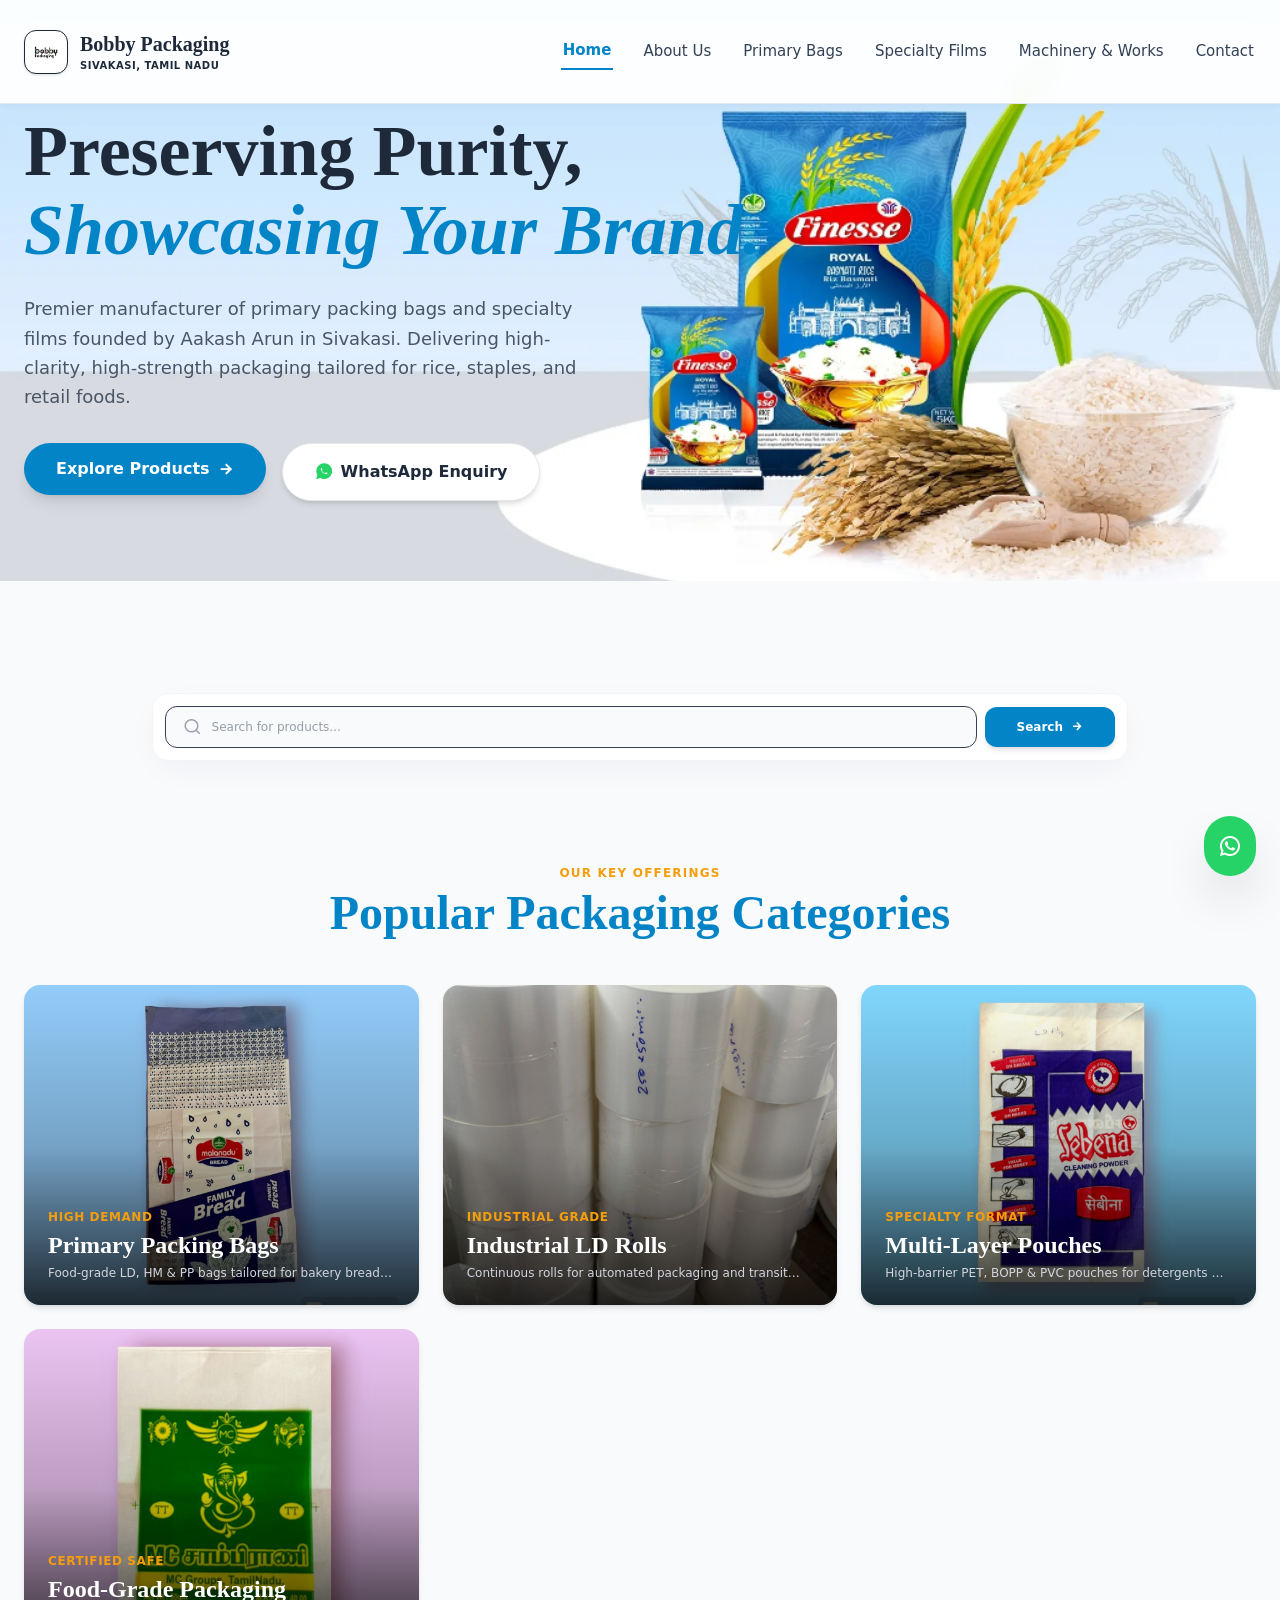
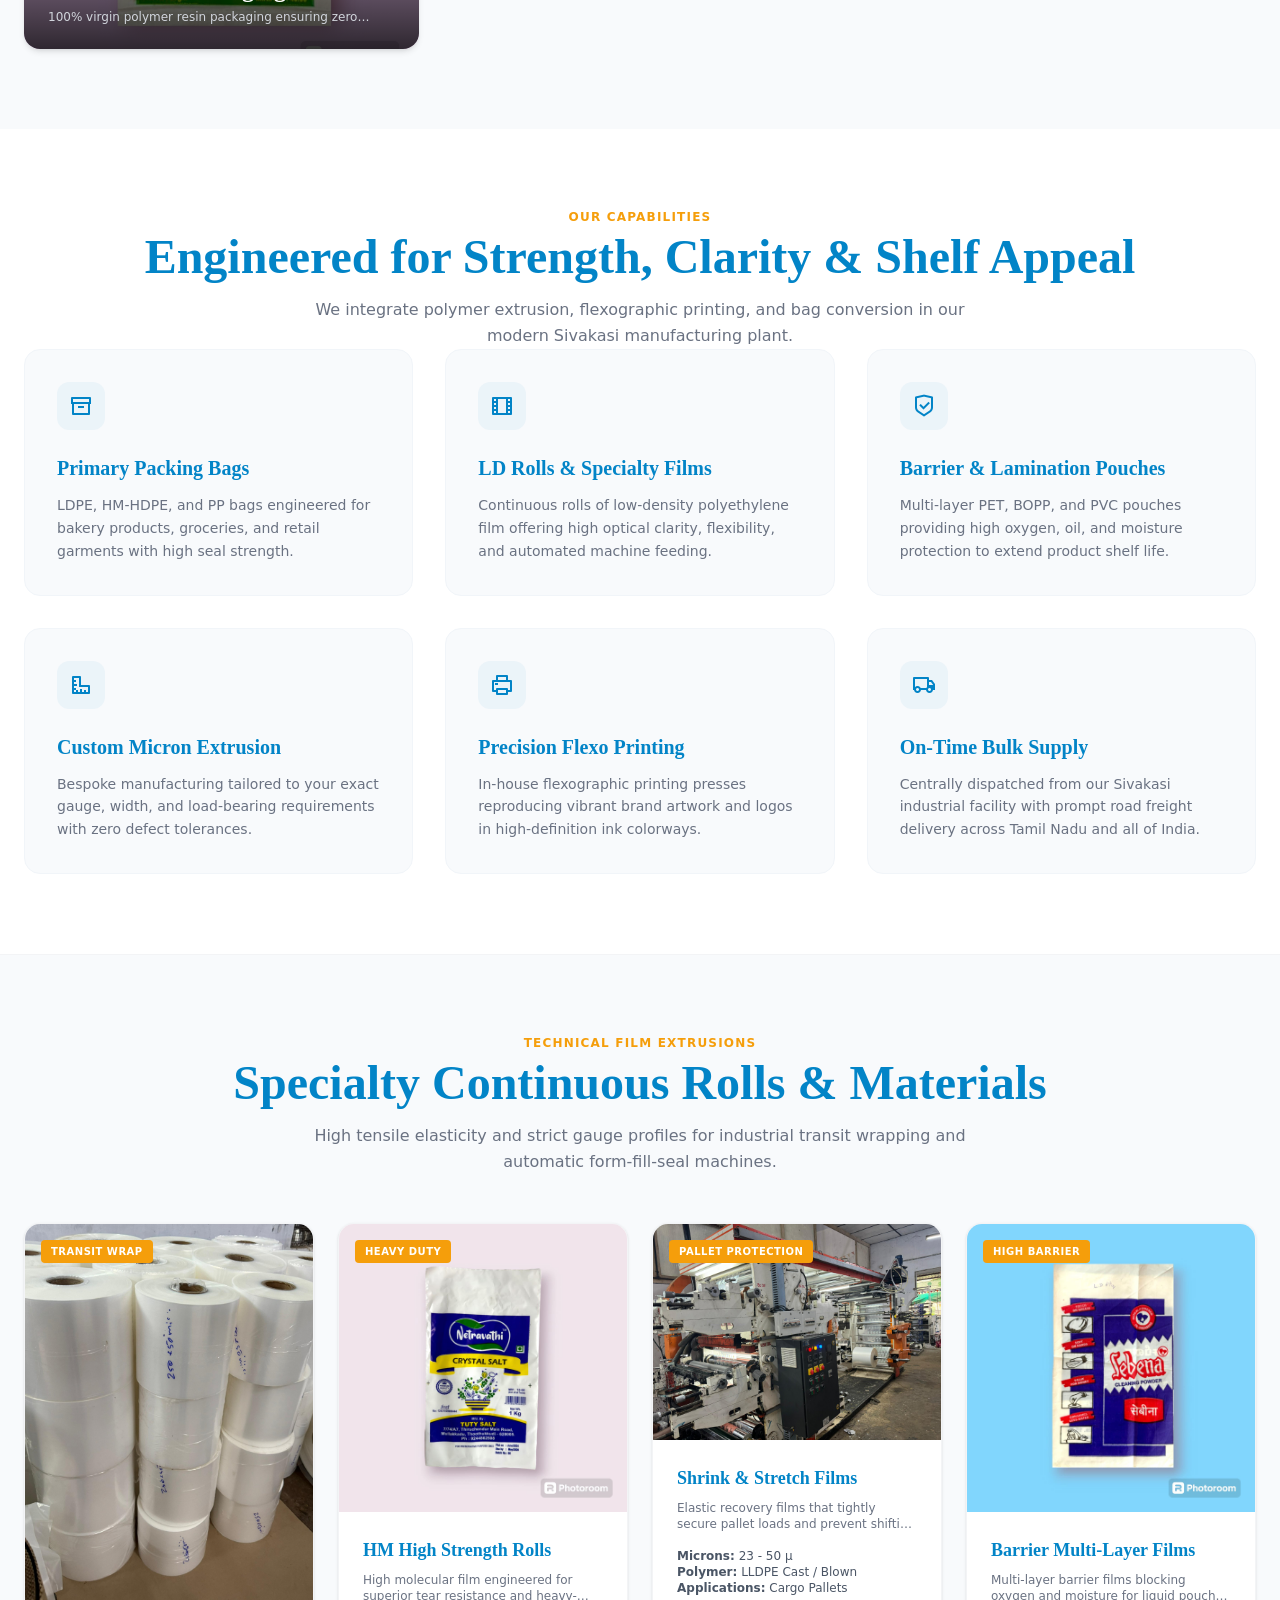
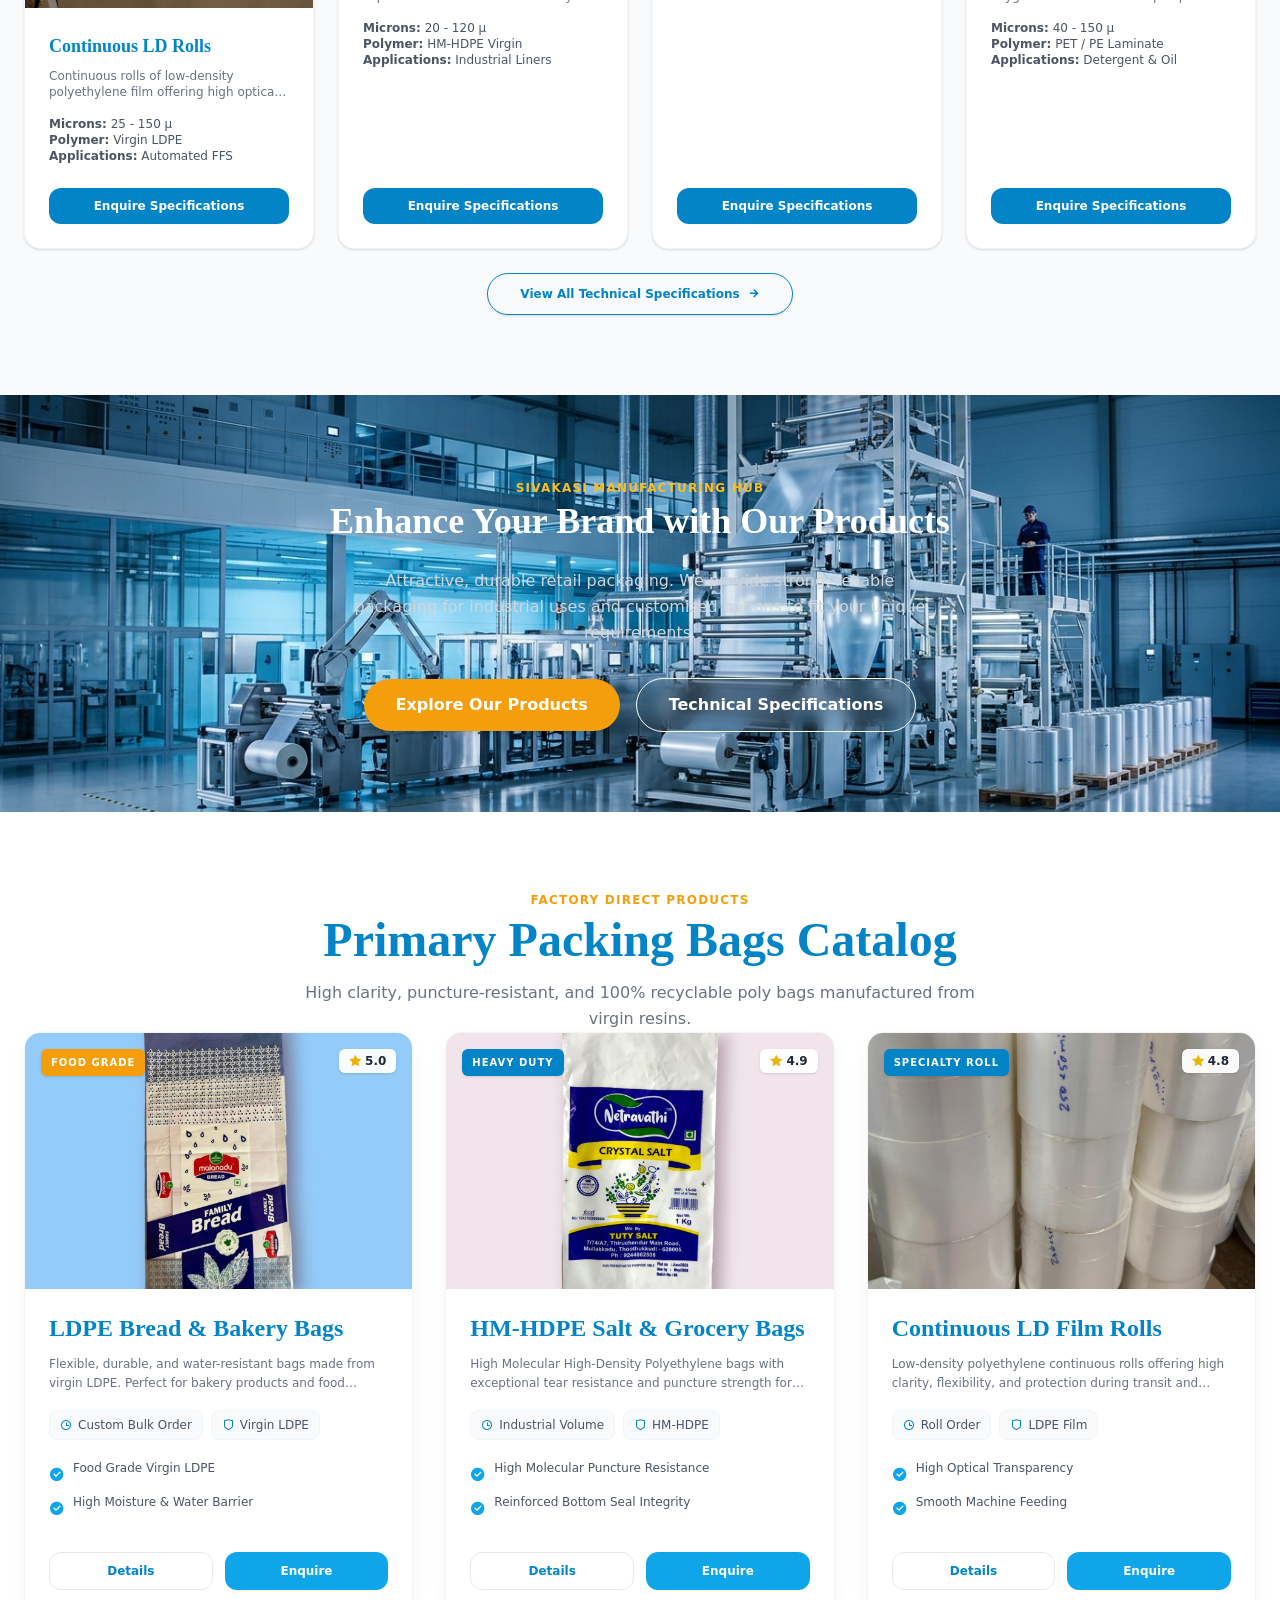
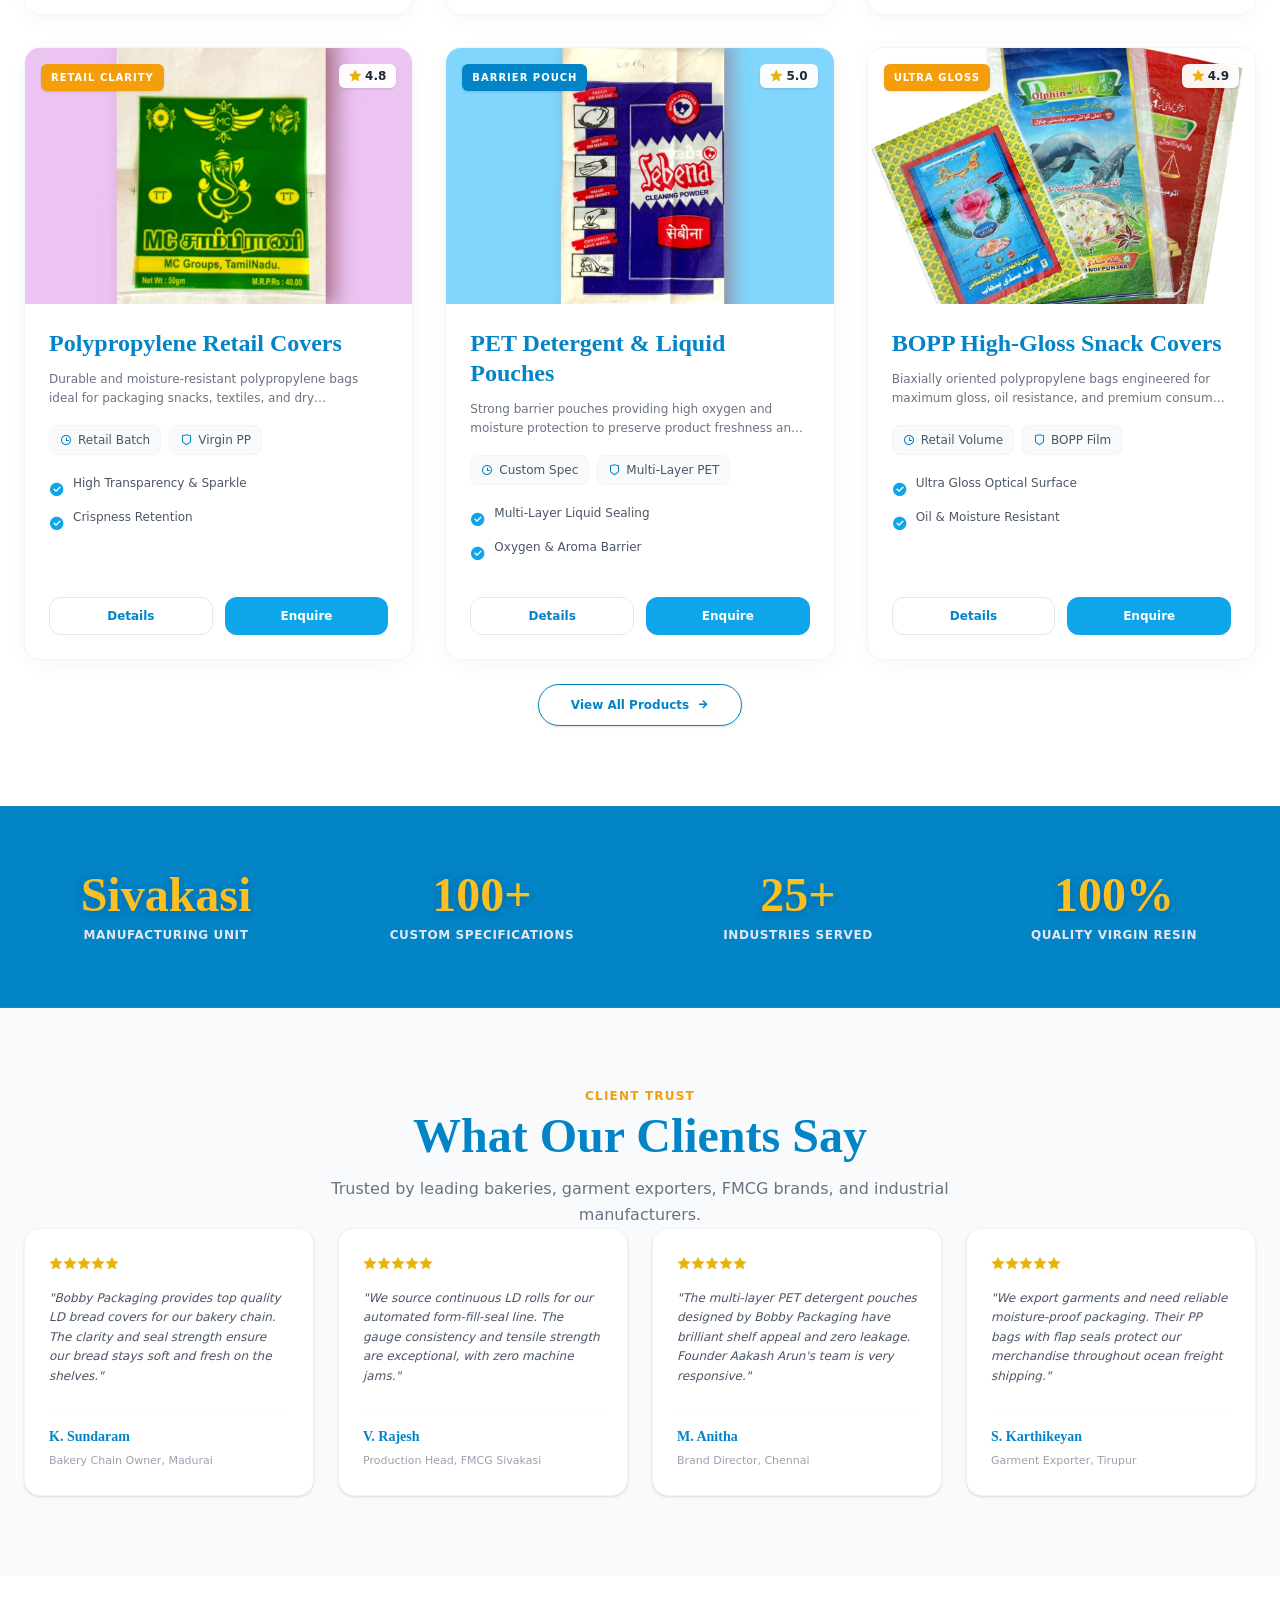
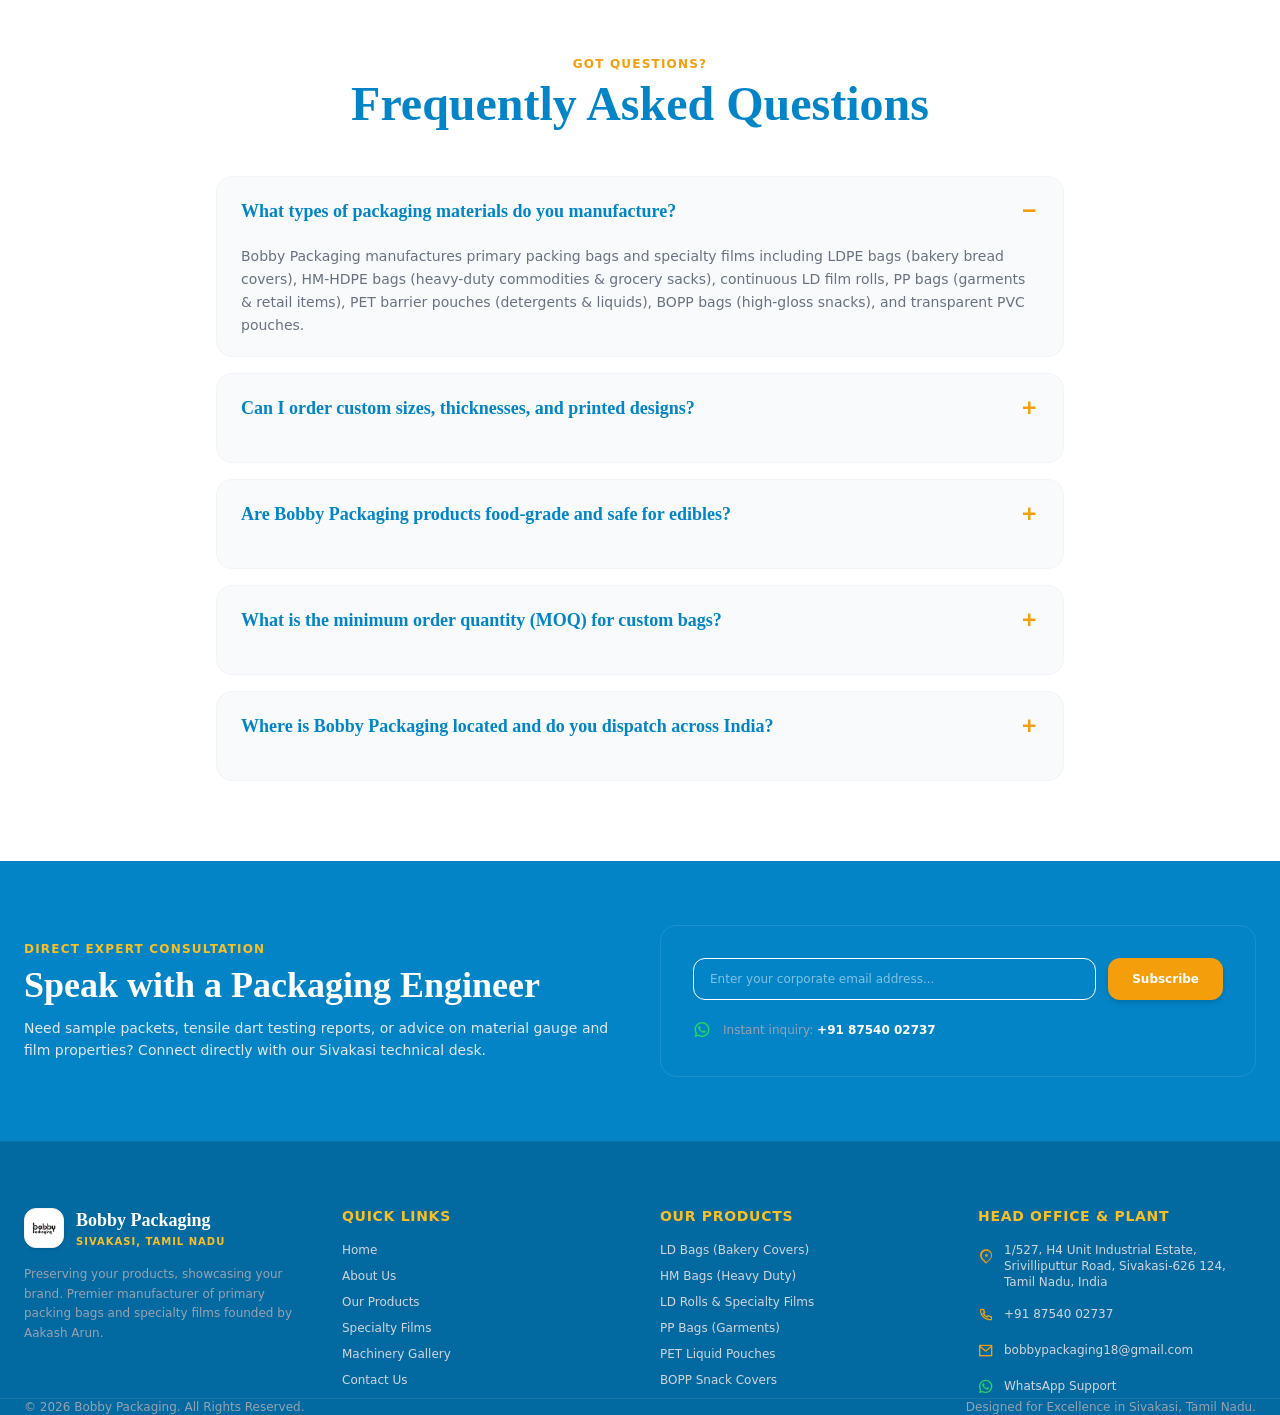
==== commit 2ef839f6: "fix(navbar): remove whatsapp enquiry button and align navigation menu to the right" ====
--- a/index.html
+++ b/index.html
@@ -15,7 +15,7 @@
   <link rel="stylesheet" href="css/remixicon.css" />
 
   <!-- Stylesheet -->
-  <link rel="stylesheet" href="css/style.css?v=1.2" />
+  <link rel="stylesheet" href="css/style.css?v=2.0" />
 
   <!-- Schema.org JSON-LD -->
   <script type="application/ld+json">
@@ -53,8 +53,8 @@
         </div>
       </a>
 
-      <!-- Desktop Nav (Centered, Title Case like reference) -->
-      <nav id="navContainer" class="hidden lg:flex items-center gap-7 xl:gap-8">
+      <!-- Desktop Nav (Right Aligned) -->
+      <nav id="navContainer" class="hidden lg:flex items-center gap-7 xl:gap-8 ml-auto">
         <a href="index.html" class="nav-link font-semibold text-[15px] transition-colors py-1 text-sky-600 border-b-2 border-sky-500">Home</a>
         <a href="about.html" class="nav-link font-medium text-[15px] transition-colors py-1 text-slate-700 hover:text-sky-600">About Us</a>
         <a href="products.html" class="nav-link font-medium text-[15px] transition-colors py-1 text-slate-700 hover:text-sky-600">Primary Bags</a>
@@ -63,14 +63,6 @@
         <a href="contact.html" class="nav-link font-medium text-[15px] transition-colors py-1 text-slate-700 hover:text-sky-600">Contact</a>
       </nav>
 
-      <!-- Action Button (WhatsApp Enquiry Pill like reference image) -->
-      <div class="hidden md:flex items-center gap-4">
-        <a href="#enquiryModal" class="open-enquiry-modal bg-[#002140] hover:bg-sky-900 text-white text-sm font-semibold px-5 py-2.5 rounded-full transition-all shadow-sm hover:shadow-md cursor-pointer flex items-center gap-2 group">
-          <i class="ri-whatsapp-fill text-[#25D366] text-lg"></i>
-          <span>WhatsApp Enquiry</span>
-        </a>
-      </div>
-
       <!-- Mobile Hamburger Button -->
       <button id="menuToggle" class="lg:hidden text-slate-800 p-2 text-2xl focus:outline-none cursor-pointer" aria-label="Toggle navigation">
         <i class="ri-menu-line"></i>
@@ -79,19 +71,13 @@
 
     <!-- Mobile Drawer Menu -->
     <div id="mobileMenu" class="hidden lg:hidden bg-white/95 backdrop-blur-xl border-t border-sky-100 px-6 py-6 shadow-xl transition-all duration-300">
-      <div class="flex flex-col gap-3 text-center">
+      <div class="flex flex-col gap-3 text-right">
         <a href="index.html" class="text-sm font-semibold text-sky-600 py-2">Home</a>
         <a href="about.html" class="text-sm font-medium text-slate-700 hover:text-sky-600 py-2">About Us</a>
         <a href="products.html" class="text-sm font-medium text-slate-700 hover:text-sky-600 py-2">Primary Bags</a>
         <a href="films.html" class="text-sm font-medium text-slate-700 hover:text-sky-600 py-2">Specialty Films</a>
         <a href="gallery.html" class="text-sm font-medium text-slate-700 hover:text-sky-600 py-2">Machinery & Works</a>
         <a href="contact.html" class="text-sm font-medium text-slate-700 hover:text-sky-600 py-2">Contact</a>
-        <div class="pt-4 border-t border-sky-100 flex flex-col gap-3">
-          <a href="#enquiryModal" class="open-enquiry-modal w-full bg-[#002140] hover:bg-sky-900 text-white text-sm font-semibold py-3 rounded-full cursor-pointer flex items-center justify-center gap-2 shadow-sm">
-            <i class="ri-whatsapp-fill text-[#25D366] text-lg"></i>
-            <span>WhatsApp Enquiry</span>
-          </a>
-        </div>
       </div>
     </div>
   </header>
--- a/css/style.css
+++ b/css/style.css
@@ -88,6 +88,7 @@
     display: flex !important;
     align-items: center !important;
     gap: 1.75rem !important;
+    margin-left: auto !important;
   }
 
   .lg\:flex {
@@ -239,14 +240,24 @@
   display: none !important;
 }
 
+#mobileMenu .flex-col,
+#mobileMenu .menu-links-container,
+#mobileMenu > div {
+  width: 100% !important;
+  text-align: right !important;
+  align-items: flex-end !important;
+}
+
 #mobileMenu a {
   display: block;
+  width: 100% !important;
   font-size: 15px;
   font-weight: 500;
   color: #334155;
   padding: 0.6rem 0;
   text-decoration: none;
   transition: color 0.2s ease;
+  text-align: right !important;
 }
 
 #mobileMenu a:hover {
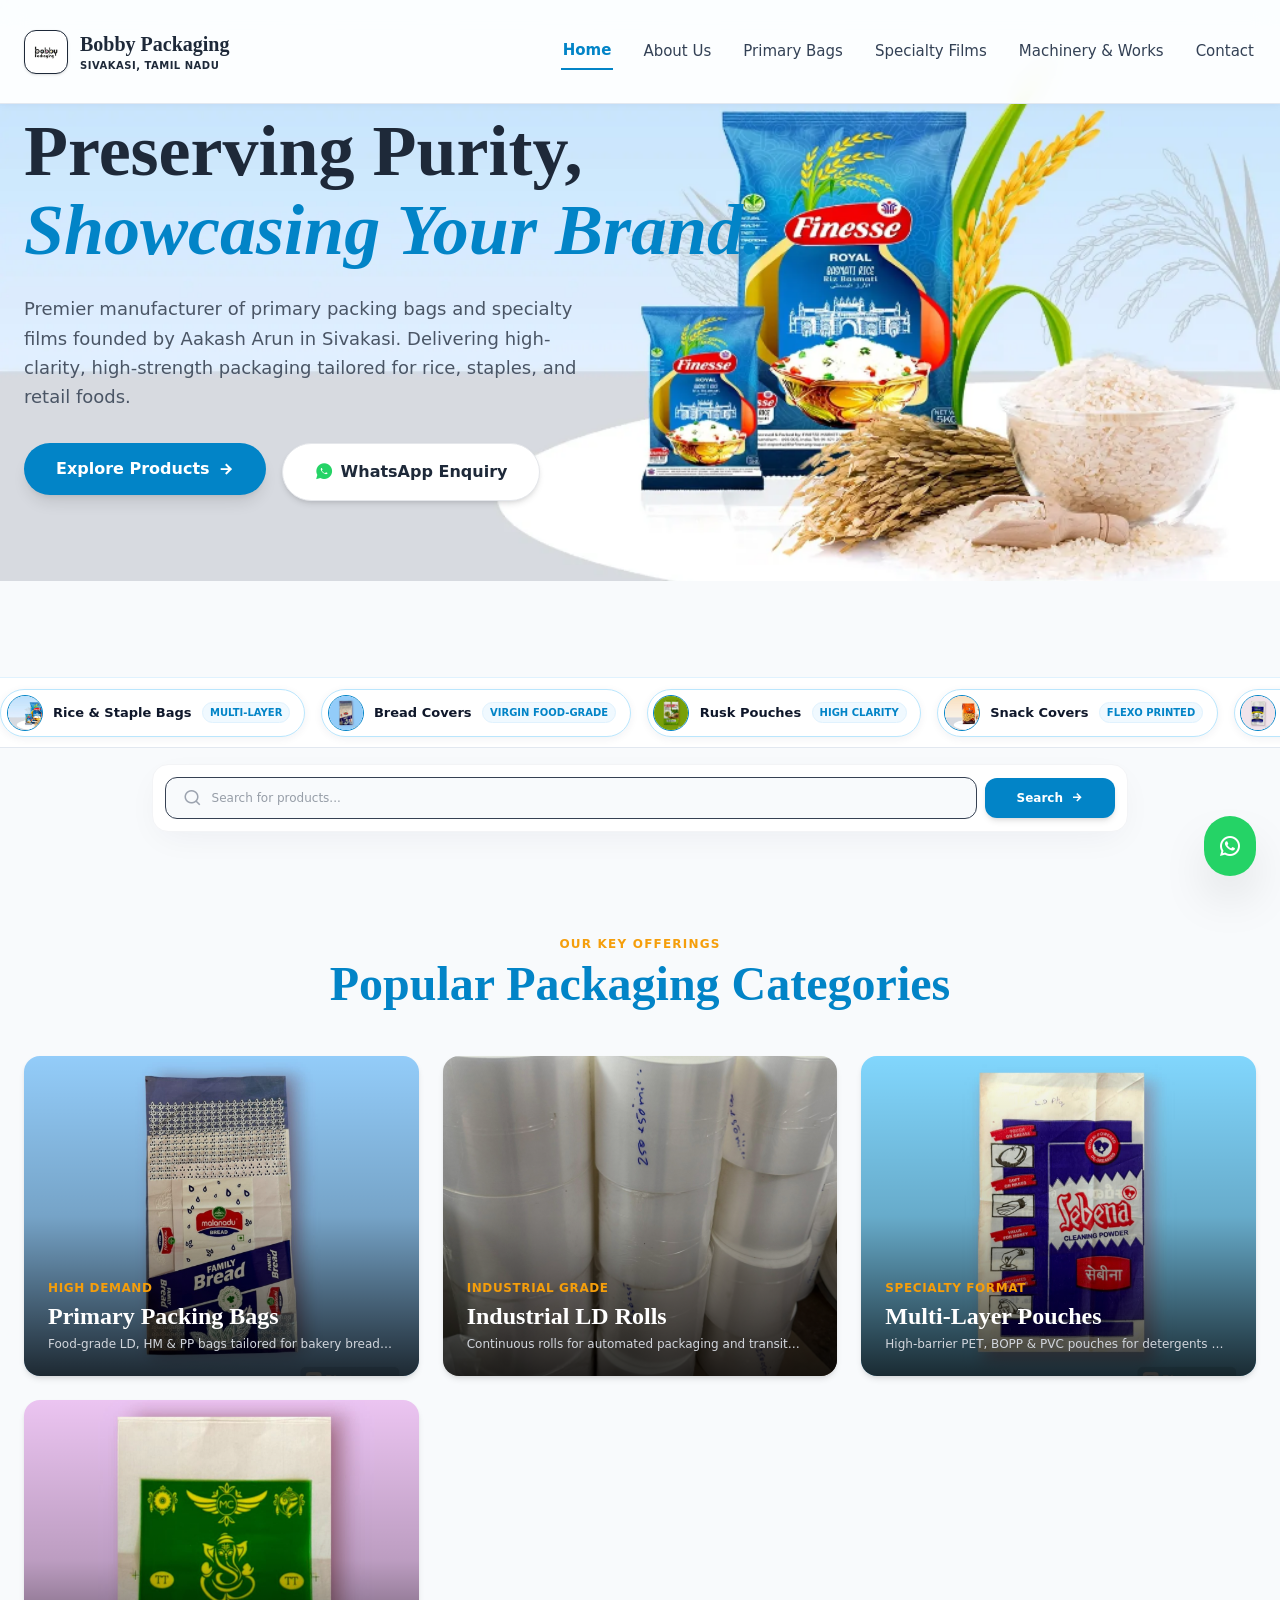
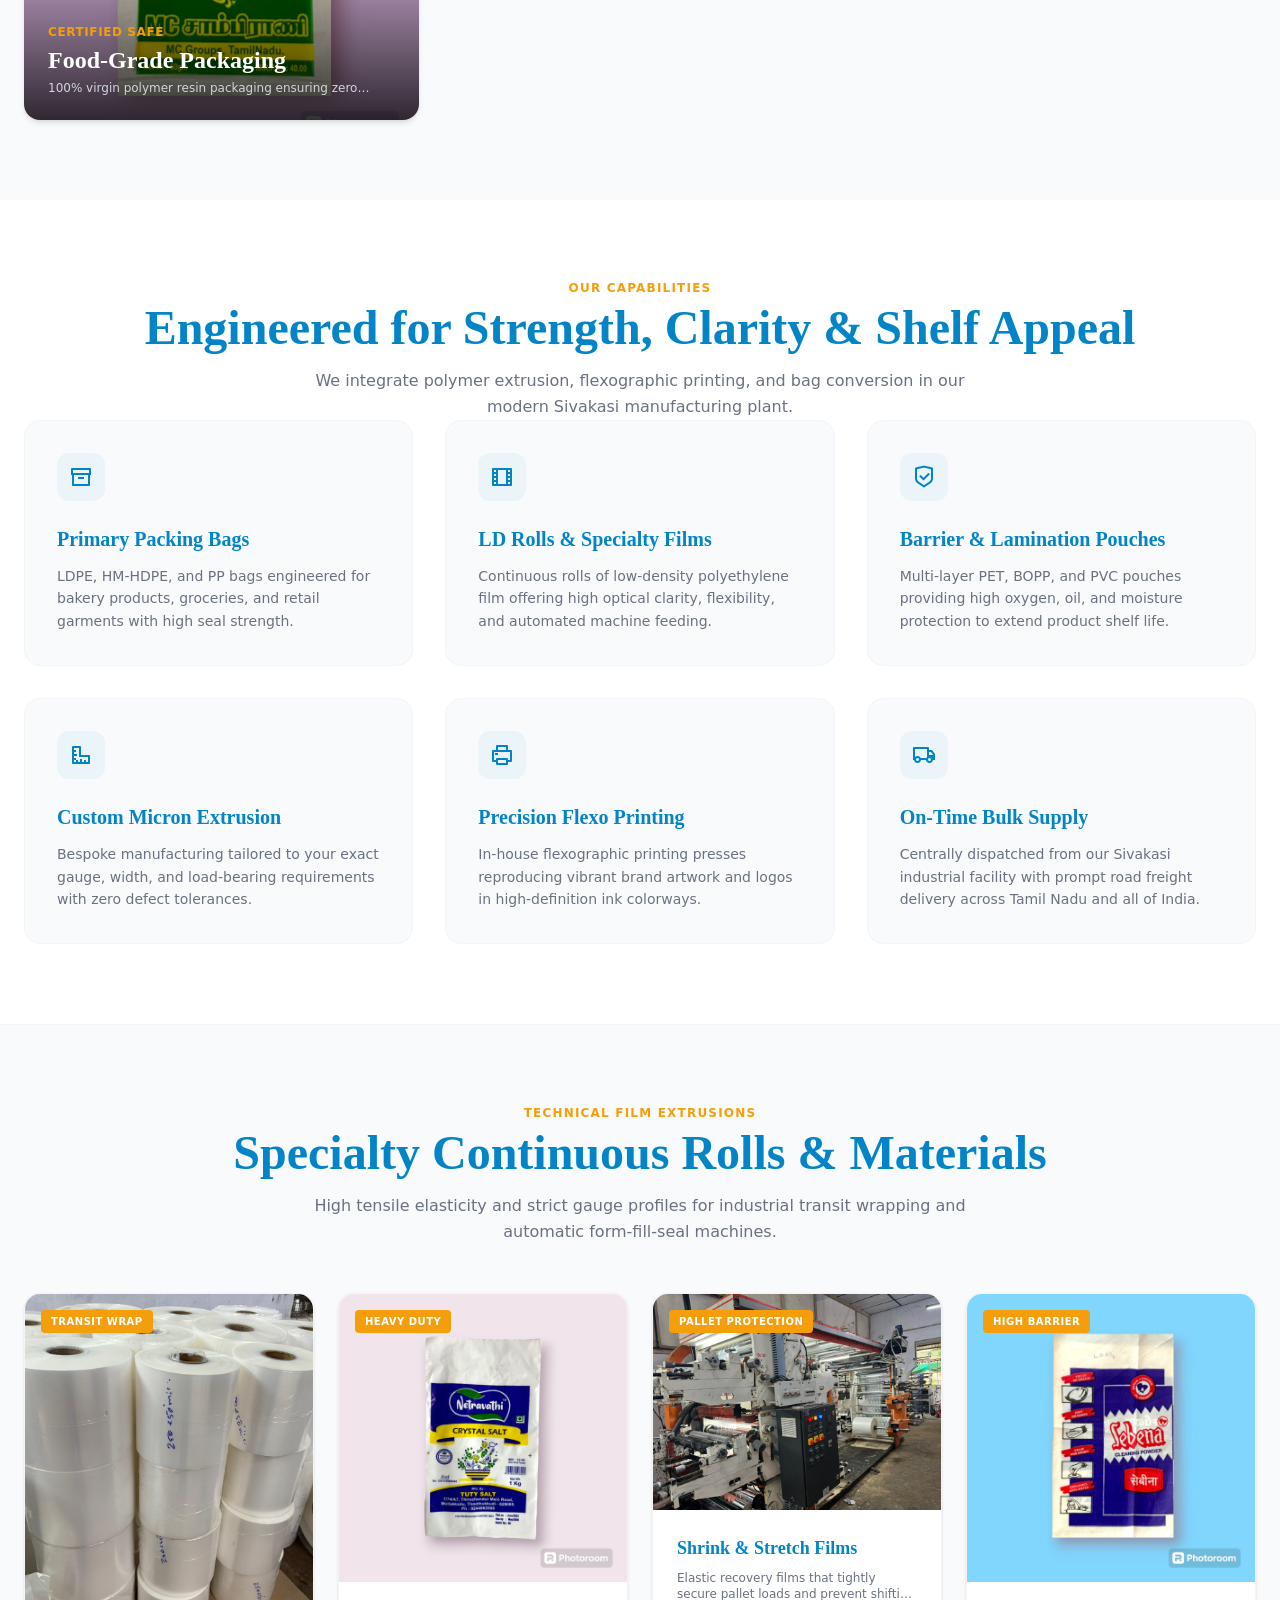
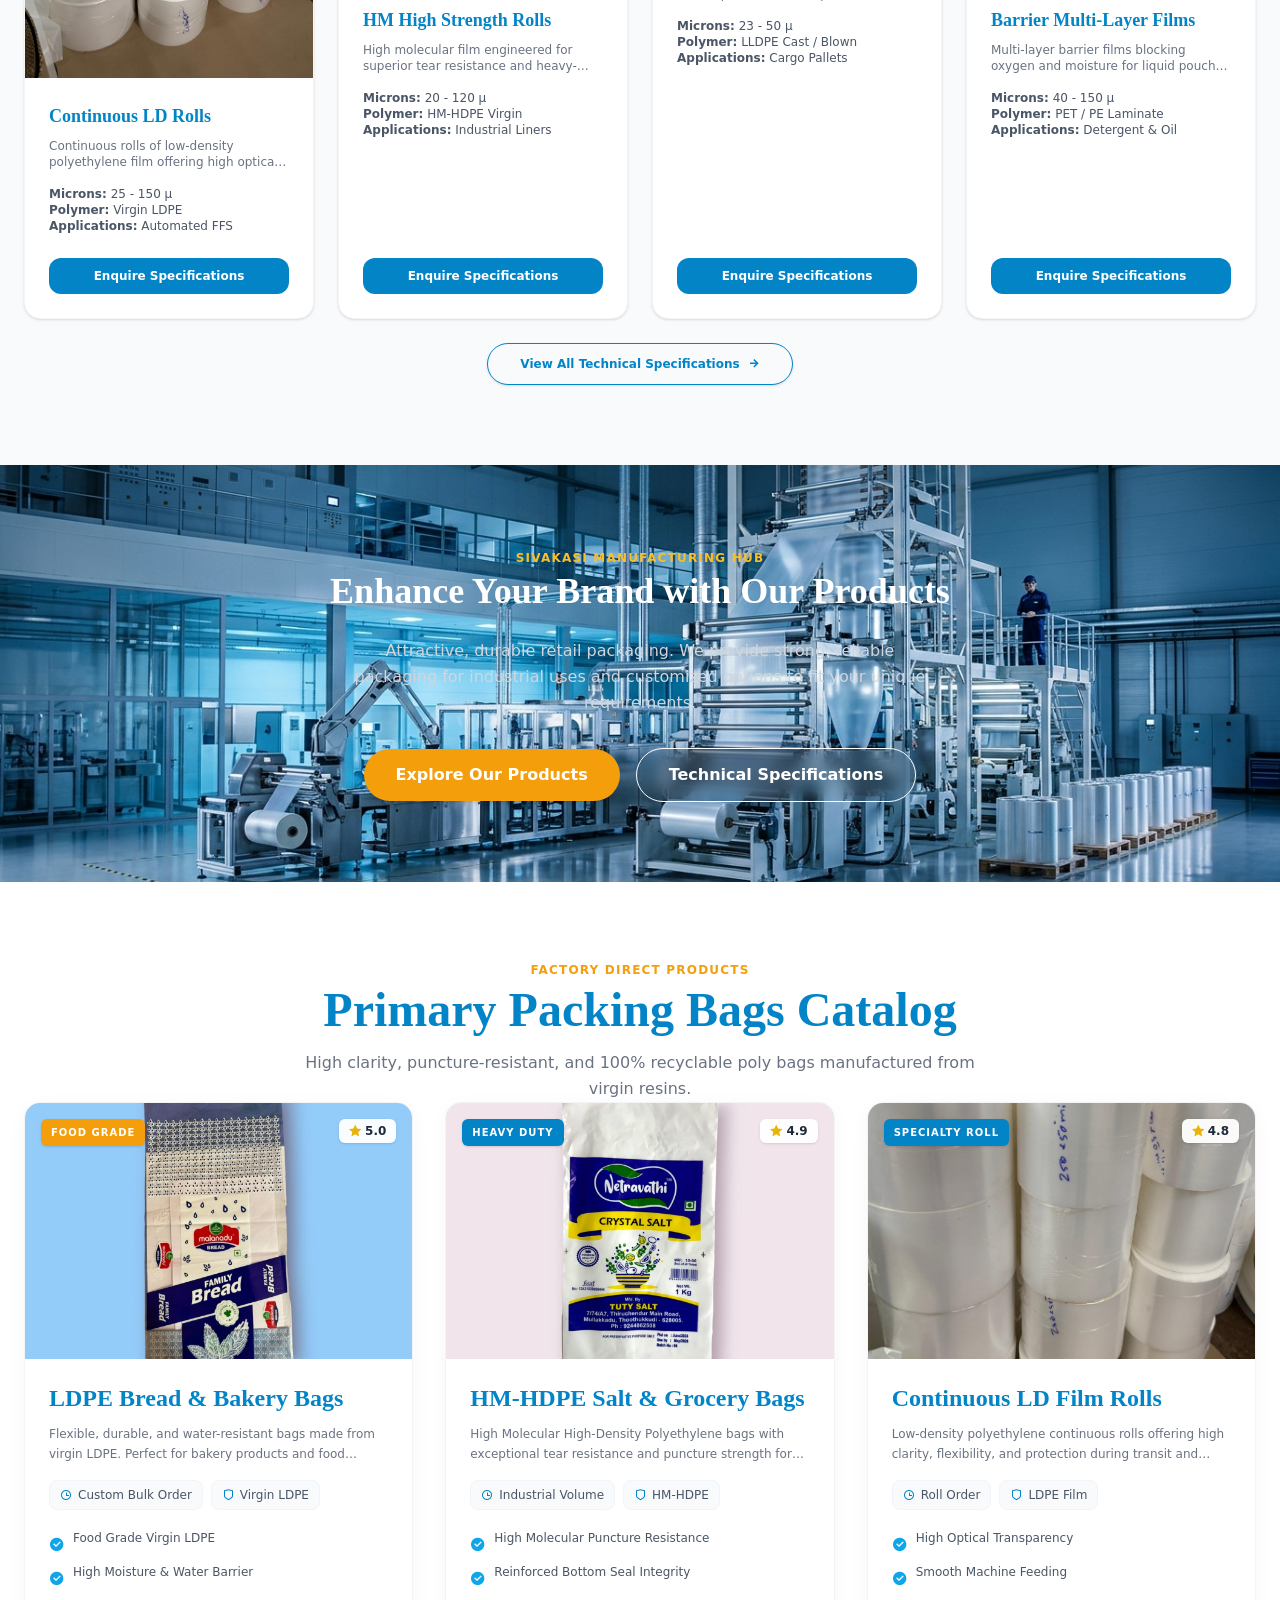
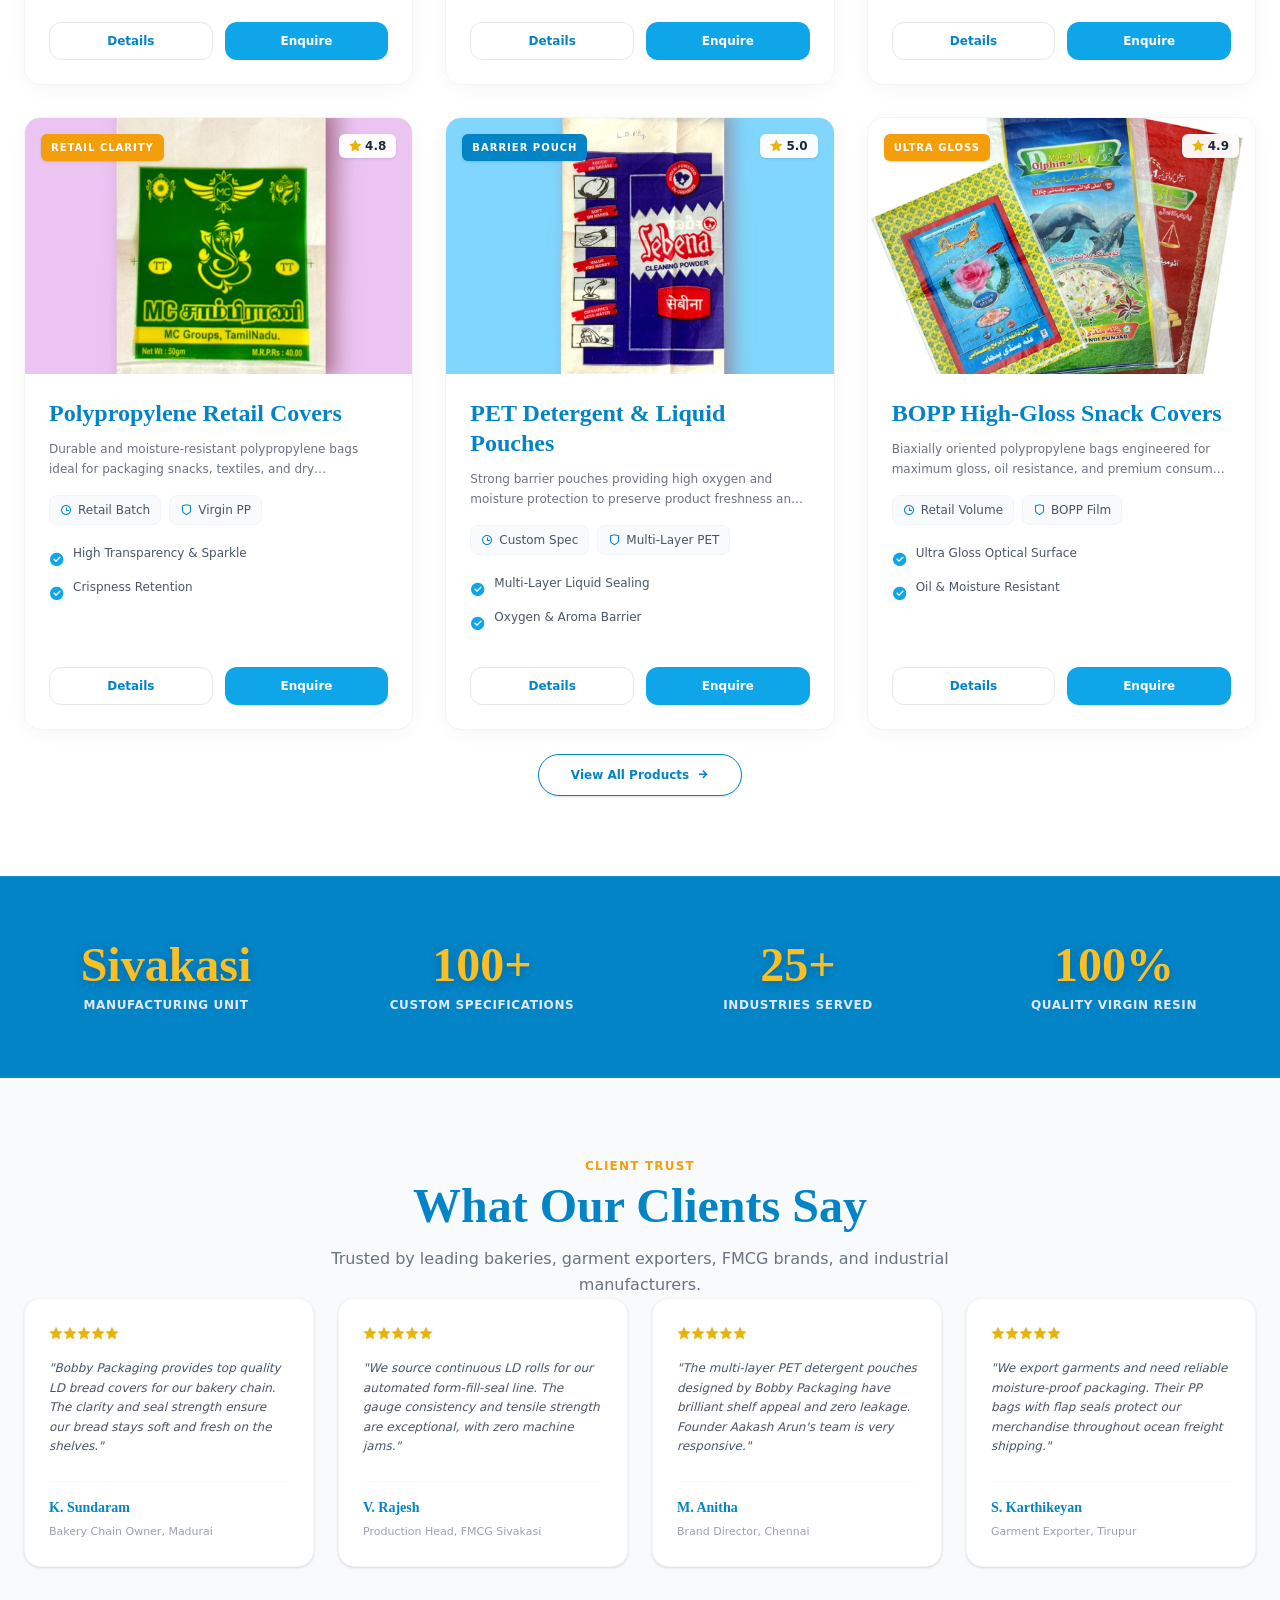
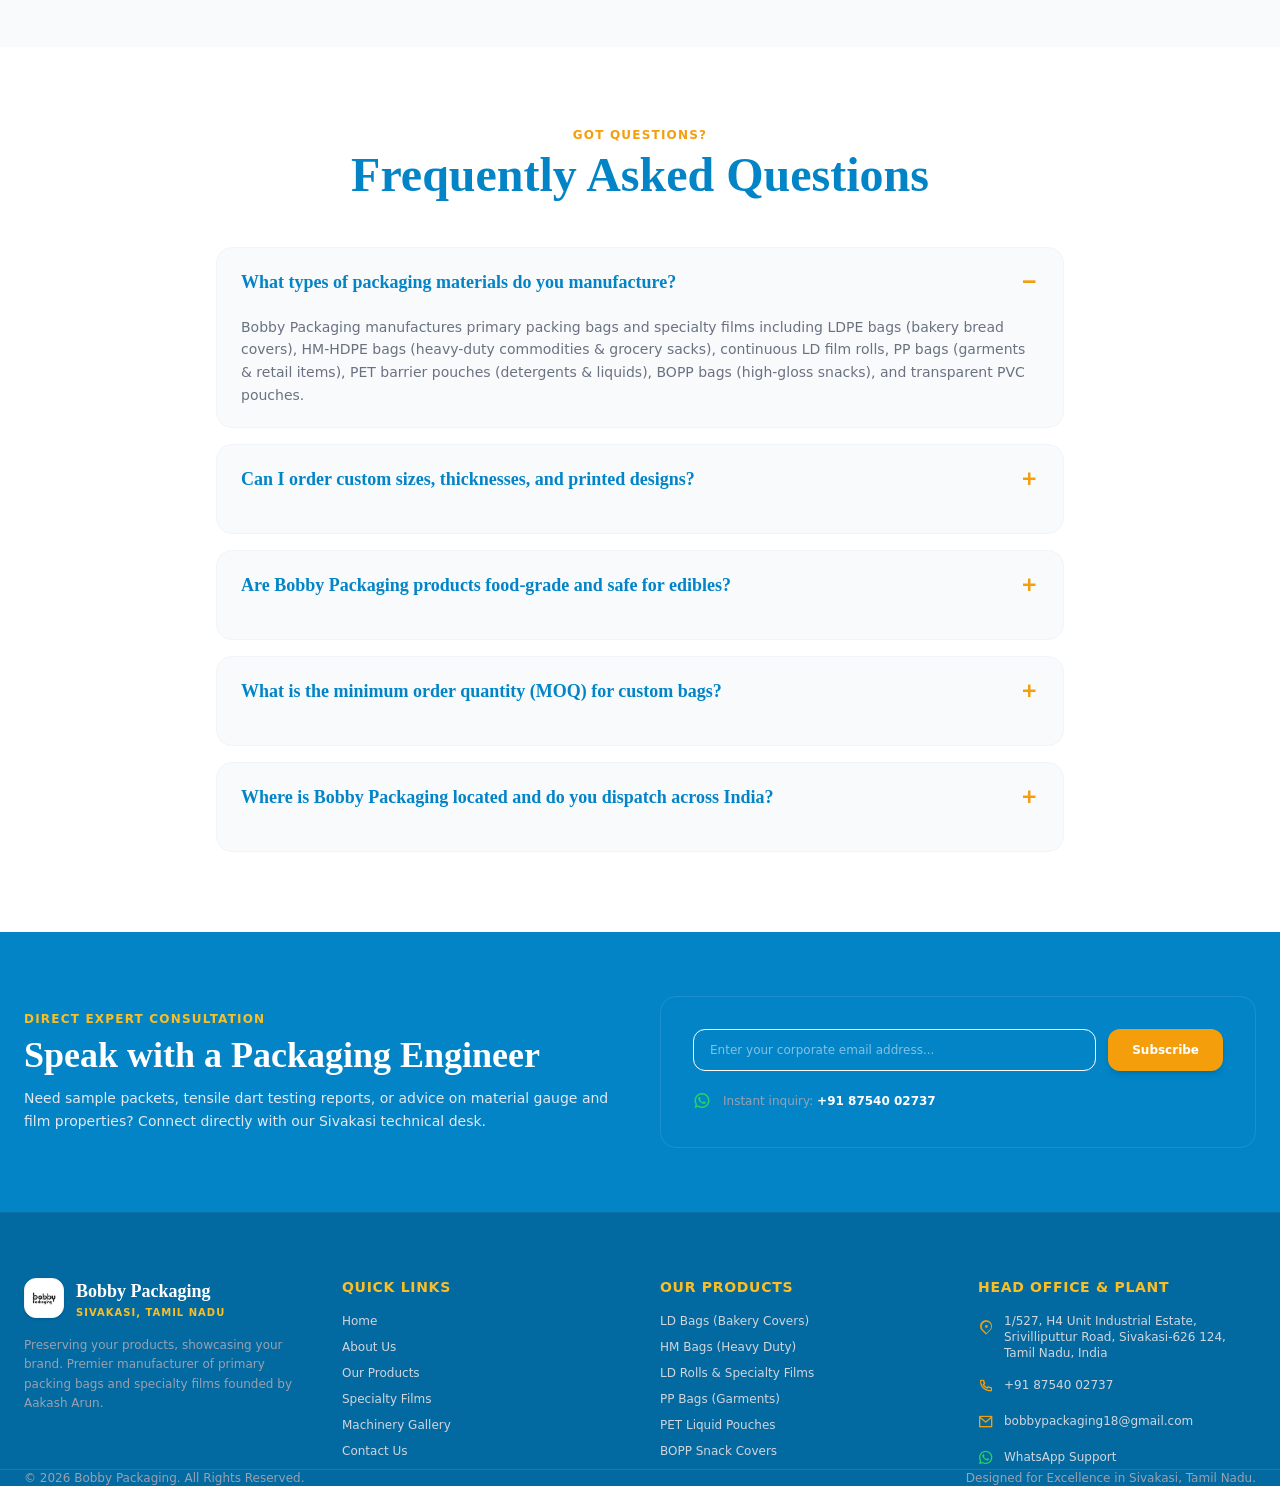
==== commit 1b959d95: "fix(ui): format mobile menu in compact rectangle shape card and add live scrolling images reel to he" ====
--- a/index.html
+++ b/index.html
@@ -140,29 +140,57 @@
         </div>
       </div>
 
-      <!-- Slide 3: Spices & Specialty Films -->
+      <!-- Slide 4: Bakery & Bread Packaging -->
       <div class="hero-slide min-w-full w-full h-full relative shrink-0">
-        <div class="hero-slide-bg absolute inset-0 bg-cover bg-[85%_center] md:bg-[90%_center]" style="background-image: url('images/hero/hero-spices.png');">
+        <div class="hero-slide-bg absolute inset-0 bg-cover bg-[85%_center] md:bg-[90%_center]" style="background-image: url('images/bread-cover-1.jpg');">
           <div class="absolute inset-0 bg-gradient-to-r from-white/95 via-white/80 to-transparent sm:from-white/90 sm:via-white/70 md:via-white/40"></div>
         </div>
         <div class="hero-slide-content relative z-10 max-w-7xl mx-auto px-6 md:px-12 h-full flex flex-col justify-center items-start text-left">
           <span class="text-xs font-bold uppercase tracking-wider text-primary bg-primary/10 border border-primary/20 px-4 py-1.5 rounded-full mb-4 shadow-sm">
-            <i class="ri-temp-hot-line text-primary mr-1.5"></i> Continuous Rolls & Specialty Barrier Films
+            <i class="ri-cake-3-line text-primary mr-1.5"></i> Bakery & Bread Packaging Covers
           </span>
           <h2 class="text-4xl md:text-6xl lg:text-7xl font-bold font-display max-w-3xl leading-[1.1] mb-6 text-gray-800">
-            High-Performance Specialty Films <span class="italic text-primary">for Automated Lines.</span>
+            Soft-Touch, Crystal Clear <span class="italic text-primary">Bakery & Rusk Bags.</span>
           </h2>
           <p class="text-sm md:text-lg text-gray-600 max-w-xl font-sans mb-8 leading-relaxed font-medium">
-            Uniform gauge extrusion, high tensile elasticity, aroma-lock barrier, and dependable heat sealing from Sivakasi, suitable for spices, wrapping, and logistics.
+            Food-safe virgin polymer bread covers engineered with side gussets, perforation options, and vibrant flexographic printing to preserve freshness.
           </p>
           <div class="flex flex-col sm:flex-row gap-4 items-start mb-6 sm:mb-8">
-            <a href="films.html" class="inline-flex items-center gap-2 bg-primary hover:bg-primary-dark text-white font-bold px-8 py-3.5 rounded-full transition-all shadow-lg hover:-translate-y-0.5 cursor-pointer">
-              <span>Technical Specifications</span>
+            <a href="products.html" class="inline-flex items-center gap-2 bg-primary hover:bg-primary-dark text-white font-bold px-8 py-3.5 rounded-full transition-all shadow-lg hover:-translate-y-0.5 cursor-pointer">
+              <span>View Bakery Covers</span>
               <i class="ri-arrow-right-line"></i>
             </a>
-            <button class="open-enquiry-modal inline-flex items-center gap-2 bg-white hover:bg-gray-50 text-gray-800 font-bold px-8 py-3.5 rounded-full border border-gray-200 transition-all shadow-md hover:-translate-y-0.5 cursor-pointer" data-product-title="Specialty Continuous Rolls">
+            <button class="open-enquiry-modal inline-flex items-center gap-2 bg-white hover:bg-gray-50 text-gray-800 font-bold px-8 py-3.5 rounded-full border border-gray-200 transition-all shadow-md hover:-translate-y-0.5 cursor-pointer" data-product-title="Bakery Bread Packaging">
               <i class="ri-whatsapp-fill text-lg text-[#25D366]"></i>
-              <span>Enquire Rolls</span>
+              <span>Enquire Bakery Bags</span>
+            </button>
+          </div>
+        </div>
+      </div>
+
+      <!-- Slide 5: Heavy-Duty Salt & Detergent Pouches -->
+      <div class="hero-slide min-w-full w-full h-full relative shrink-0">
+        <div class="hero-slide-bg absolute inset-0 bg-cover bg-[85%_center] md:bg-[90%_center]" style="background-image: url('images/detergent-bags.jpg');">
+          <div class="absolute inset-0 bg-gradient-to-r from-white/95 via-white/80 to-transparent sm:from-white/90 sm:via-white/70 md:via-white/40"></div>
+        </div>
+        <div class="hero-slide-content relative z-10 max-w-7xl mx-auto px-6 md:px-12 h-full flex flex-col justify-center items-start text-left">
+          <span class="text-xs font-bold uppercase tracking-wider text-primary bg-primary/10 border border-primary/20 px-4 py-1.5 rounded-full mb-4 shadow-sm">
+            <i class="ri-drop-line text-primary mr-1.5"></i> Heavy-Duty Salt & Detergent Pouches
+          </span>
+          <h2 class="text-4xl md:text-6xl lg:text-7xl font-bold font-display max-w-3xl leading-[1.1] mb-6 text-gray-800">
+            Multi-Layer Heavy-Duty <span class="italic text-primary">Barrier Pouches.</span>
+          </h2>
+          <p class="text-sm md:text-lg text-gray-600 max-w-xl font-sans mb-8 leading-relaxed font-medium">
+            Tear-resistant, high tensile pouches engineered for salt, washing powders, and chemicals with leak-proof heat sealing manufactured in Sivakasi.
+          </p>
+          <div class="flex flex-col sm:flex-row gap-4 items-start mb-6 sm:mb-8">
+            <a href="products.html" class="inline-flex items-center gap-2 bg-primary hover:bg-primary-dark text-white font-bold px-8 py-3.5 rounded-full transition-all shadow-lg hover:-translate-y-0.5 cursor-pointer">
+              <span>View Industrial Bags</span>
+              <i class="ri-arrow-right-line"></i>
+            </a>
+            <button class="open-enquiry-modal inline-flex items-center gap-2 bg-white hover:bg-gray-50 text-gray-800 font-bold px-8 py-3.5 rounded-full border border-gray-200 transition-all shadow-md hover:-translate-y-0.5 cursor-pointer" data-product-title="Heavy Duty Pouches">
+              <i class="ri-whatsapp-fill text-lg text-[#25D366]"></i>
+              <span>Request Quote</span>
             </button>
           </div>
         </div>
@@ -177,11 +205,131 @@
       <i class="ri-arrow-right-s-line text-2xl transition-transform group-hover:translate-x-0.5"></i>
     </button>
 
-    <!-- Carousel Dots Indicators -->
-    <div class="absolute bottom-8 left-6 md:left-24 z-20 flex items-center gap-2.5">
+    <!-- Carousel Dots Indicators (5 Slides) -->
+    <div class="absolute bottom-16 sm:bottom-14 left-6 md:left-24 z-20 flex items-center gap-2.5">
       <button class="carousel-dot h-2.5 rounded-full transition-all duration-500 w-8 bg-sky-600 cursor-pointer" aria-label="Slide 1"></button>
       <button class="carousel-dot h-2.5 rounded-full transition-all duration-500 w-2.5 bg-slate-300 hover:bg-slate-400 cursor-pointer" aria-label="Slide 2"></button>
       <button class="carousel-dot h-2.5 rounded-full transition-all duration-500 w-2.5 bg-slate-300 hover:bg-slate-400 cursor-pointer" aria-label="Slide 3"></button>
+      <button class="carousel-dot h-2.5 rounded-full transition-all duration-500 w-2.5 bg-slate-300 hover:bg-slate-400 cursor-pointer" aria-label="Slide 4"></button>
+      <button class="carousel-dot h-2.5 rounded-full transition-all duration-500 w-2.5 bg-slate-300 hover:bg-slate-400 cursor-pointer" aria-label="Slide 5"></button>
+    </div>
+
+    <!-- Live Scrolling Product Images Ribbon -->
+    <div class="hero-marquee-wrapper absolute bottom-0 left-0 w-full z-20">
+      <div class="hero-marquee-track">
+        <!-- Item 1: Rice Bag -->
+        <a href="products.html" class="hero-scroll-item">
+          <img src="images/hero/hero-rice.png" alt="Rice Packaging Bags" />
+          <span class="title">Rice & Staple Bags</span>
+          <span class="badge">Multi-Layer</span>
+        </a>
+        <!-- Item 2: Bread Cover -->
+        <a href="products.html" class="hero-scroll-item">
+          <img src="images/bread-cover-1.jpg" alt="Bakery Bread Covers" />
+          <span class="title">Bread Covers</span>
+          <span class="badge">Virgin Food-Grade</span>
+        </a>
+        <!-- Item 3: Rusk Bags -->
+        <a href="products.html" class="hero-scroll-item">
+          <img src="images/rusk-bags.jpg" alt="Rusk & Toast Pouches" />
+          <span class="title">Rusk Pouches</span>
+          <span class="badge">High Clarity</span>
+        </a>
+        <!-- Item 4: Snack Covers -->
+        <a href="products.html" class="hero-scroll-item">
+          <img src="images/hero/hero-snacks.png" alt="Snack & Namkeen Bags" />
+          <span class="title">Snack Covers</span>
+          <span class="badge">Flexo Printed</span>
+        </a>
+        <!-- Item 5: Salt Cover -->
+        <a href="products.html" class="hero-scroll-item">
+          <img src="images/salt-cover.jpg" alt="Heavy Duty Salt Bags" />
+          <span class="title">Salt Sacks</span>
+          <span class="badge">Heavy Duty HM</span>
+        </a>
+        <!-- Item 6: Detergent Bags -->
+        <a href="products.html" class="hero-scroll-item">
+          <img src="images/detergent-bags.jpg" alt="Detergent Pouches" />
+          <span class="title">Detergent Bags</span>
+          <span class="badge">Leak Proof</span>
+        </a>
+        <!-- Item 7: Milk Cover -->
+        <a href="films.html" class="hero-scroll-item">
+          <img src="images/milk-cover-3.jpg" alt="Milk Liquid Film" />
+          <span class="title">Liquid Milk Film</span>
+          <span class="badge">3-Layer Co-Ex</span>
+        </a>
+        <!-- Item 8: Continuous LD Roll -->
+        <a href="films.html" class="hero-scroll-item">
+          <img src="images/ld-roll2.jpg" alt="Continuous LD Roll" />
+          <span class="title">Continuous LD Rolls</span>
+          <span class="badge">Automated Lines</span>
+        </a>
+        <!-- Item 9: BOPP Bag -->
+        <a href="products.html" class="hero-scroll-item">
+          <img src="images/boppbag.png" alt="BOPP Display Bags" />
+          <span class="title">BOPP Display Bags</span>
+          <span class="badge">Ultra Clear</span>
+        </a>
+        <!-- Item 10: Spices Specialty Film -->
+        <a href="films.html" class="hero-scroll-item">
+          <img src="images/hero/hero-spices.png" alt="Spices Barrier Packaging" />
+          <span class="title">Aroma Barrier Films</span>
+          <span class="badge">Moisture Lock</span>
+        </a>
+
+        <!-- Duplicate Set for Seamless Infinite Loop -->
+        <a href="products.html" class="hero-scroll-item">
+          <img src="images/hero/hero-rice.png" alt="Rice Packaging Bags" />
+          <span class="title">Rice & Staple Bags</span>
+          <span class="badge">Multi-Layer</span>
+        </a>
+        <a href="products.html" class="hero-scroll-item">
+          <img src="images/bread-cover-1.jpg" alt="Bakery Bread Covers" />
+          <span class="title">Bread Covers</span>
+          <span class="badge">Virgin Food-Grade</span>
+        </a>
+        <a href="products.html" class="hero-scroll-item">
+          <img src="images/rusk-bags.jpg" alt="Rusk & Toast Pouches" />
+          <span class="title">Rusk Pouches</span>
+          <span class="badge">High Clarity</span>
+        </a>
+        <a href="products.html" class="hero-scroll-item">
+          <img src="images/hero/hero-snacks.png" alt="Snack & Namkeen Bags" />
+          <span class="title">Snack Covers</span>
+          <span class="badge">Flexo Printed</span>
+        </a>
+        <a href="products.html" class="hero-scroll-item">
+          <img src="images/salt-cover.jpg" alt="Heavy Duty Salt Bags" />
+          <span class="title">Salt Sacks</span>
+          <span class="badge">Heavy Duty HM</span>
+        </a>
+        <a href="products.html" class="hero-scroll-item">
+          <img src="images/detergent-bags.jpg" alt="Detergent Pouches" />
+          <span class="title">Detergent Bags</span>
+          <span class="badge">Leak Proof</span>
+        </a>
+        <a href="films.html" class="hero-scroll-item">
+          <img src="images/milk-cover-3.jpg" alt="Milk Liquid Film" />
+          <span class="title">Liquid Milk Film</span>
+          <span class="badge">3-Layer Co-Ex</span>
+        </a>
+        <a href="films.html" class="hero-scroll-item">
+          <img src="images/ld-roll2.jpg" alt="Continuous LD Roll" />
+          <span class="title">Continuous LD Rolls</span>
+          <span class="badge">Automated Lines</span>
+        </a>
+        <a href="products.html" class="hero-scroll-item">
+          <img src="images/boppbag.png" alt="BOPP Display Bags" />
+          <span class="title">BOPP Display Bags</span>
+          <span class="badge">Ultra Clear</span>
+        </a>
+        <a href="films.html" class="hero-scroll-item">
+          <img src="images/hero/hero-spices.png" alt="Spices Barrier Packaging" />
+          <span class="title">Aroma Barrier Films</span>
+          <span class="badge">Moisture Lock</span>
+        </a>
+      </div>
     </div>
   </section>
 
--- a/css/style.css
+++ b/css/style.css
@@ -227,13 +227,22 @@
 }
 
 /* Mobile Drawer Styling */
+/* Mobile Drawer Menu - Clean Compact Rectangle Card */
 #mobileMenu {
-  background-color: rgba(255, 255, 255, 0.98);
-  backdrop-filter: blur(16px);
-  -webkit-backdrop-filter: blur(16px);
-  border-top: 1px solid #e2e8f0;
-  padding: 1.25rem 1.5rem;
-  box-shadow: 0 10px 25px -5px rgba(0, 33, 64, 0.1);
+  position: absolute !important;
+  top: calc(100% + 0.5rem) !important;
+  right: 1.5rem !important;
+  left: auto !important;
+  width: 14.5rem !important;
+  max-width: calc(100vw - 2.5rem) !important;
+  background-color: rgba(255, 255, 255, 0.98) !important;
+  backdrop-filter: blur(20px) !important;
+  -webkit-backdrop-filter: blur(20px) !important;
+  border: 1px solid #e0f2fe !important;
+  border-radius: 1rem !important;
+  padding: 0.65rem !important;
+  box-shadow: 0 20px 35px -5px rgba(0, 33, 64, 0.18), 0 0 1px 1px rgba(2, 132, 199, 0.1) !important;
+  z-index: 60 !important;
 }
 
 #mobileMenu.hidden {
@@ -244,29 +253,38 @@
 #mobileMenu .menu-links-container,
 #mobileMenu > div {
   width: 100% !important;
+  display: flex !important;
+  flex-direction: column !important;
+  gap: 0.2rem !important;
   text-align: right !important;
   align-items: flex-end !important;
 }
 
 #mobileMenu a {
-  display: block;
+  display: flex !important;
+  align-items: center !important;
+  justify-content: flex-end !important;
   width: 100% !important;
-  font-size: 15px;
-  font-weight: 500;
-  color: #334155;
-  padding: 0.6rem 0;
-  text-decoration: none;
-  transition: color 0.2s ease;
+  font-size: 14px !important;
+  font-weight: 500 !important;
+  color: #334155 !important;
+  padding: 0.55rem 0.85rem !important;
+  border-radius: 0.65rem !important;
+  text-decoration: none !important;
+  transition: all 0.2s ease !important;
   text-align: right !important;
 }
 
 #mobileMenu a:hover {
-  color: #0284c7;
-}
-
-#mobileMenu a.text-sky-600 {
-  color: #0284c7;
-  font-weight: 600;
+  background-color: #f0f9ff !important;
+  color: #0284c7 !important;
+}
+
+#mobileMenu a.text-sky-600,
+#mobileMenu a.active {
+  background-color: #e0f2fe !important;
+  color: #0284c7 !important;
+  font-weight: 600 !important;
 }
 
 /* ==========================================================================
@@ -422,9 +440,95 @@
   background: linear-gradient(to bottom, rgba(0, 20, 42, 0.82) 0%, rgba(0, 33, 64, 0.78) 50%, rgba(0, 18, 36, 0.90) 100%) !important;
 }
 
-
-
-
-
-
-
+/* ==========================================================================
+   Hero Scrolling Images Reel (Infinite Product Ribbon)
+   ========================================================================== */
+@keyframes heroScrollTrack {
+  0% {
+    transform: translateX(0);
+  }
+  100% {
+    transform: translateX(-50%);
+  }
+}
+
+.hero-marquee-wrapper {
+  position: relative;
+  width: 100%;
+  overflow: hidden;
+  background: rgba(255, 255, 255, 0.92);
+  backdrop-filter: blur(12px);
+  -webkit-backdrop-filter: blur(12px);
+  border-top: 1px solid #e0f2fe;
+  border-bottom: 1px solid #e2e8f0;
+  padding: 0.65rem 0;
+  z-index: 25;
+}
+
+.hero-marquee-track {
+  display: flex;
+  align-items: center;
+  gap: 1rem;
+  width: max-content;
+  animation: heroScrollTrack 30s linear infinite;
+  will-change: transform;
+}
+
+.hero-marquee-track:hover {
+  animation-play-state: paused;
+}
+
+.hero-scroll-item {
+  display: inline-flex;
+  align-items: center;
+  gap: 0.65rem;
+  background: #ffffff;
+  border: 1px solid #bae6fd;
+  border-radius: 9999px;
+  padding: 0.3rem 0.85rem 0.3rem 0.35rem;
+  box-shadow: 0 2px 8px rgba(0, 33, 64, 0.06);
+  white-space: nowrap;
+  flex-shrink: 0;
+  text-decoration: none;
+  transition: all 0.25s ease;
+}
+
+.hero-scroll-item:hover {
+  transform: translateY(-2px);
+  border-color: #0284c7;
+  box-shadow: 0 4px 14px rgba(2, 132, 199, 0.18);
+}
+
+.hero-scroll-item img {
+  width: 2.25rem;
+  height: 2.25rem;
+  border-radius: 9999px;
+  object-fit: cover;
+  border: 1.5px solid #0284c7;
+  flex-shrink: 0;
+}
+
+.hero-scroll-item span.title {
+  font-family: var(--font-sans, "Inter", sans-serif);
+  font-size: 13px;
+  font-weight: 600;
+  color: #0f172a;
+}
+
+.hero-scroll-item span.badge {
+  font-size: 10px;
+  font-weight: 700;
+  text-transform: uppercase;
+  color: #0284c7;
+  background: #f0f9ff;
+  padding: 2px 7px;
+  border-radius: 9999px;
+  border: 1px solid #e0f2fe;
+}
+
+
+
+
+
+
+
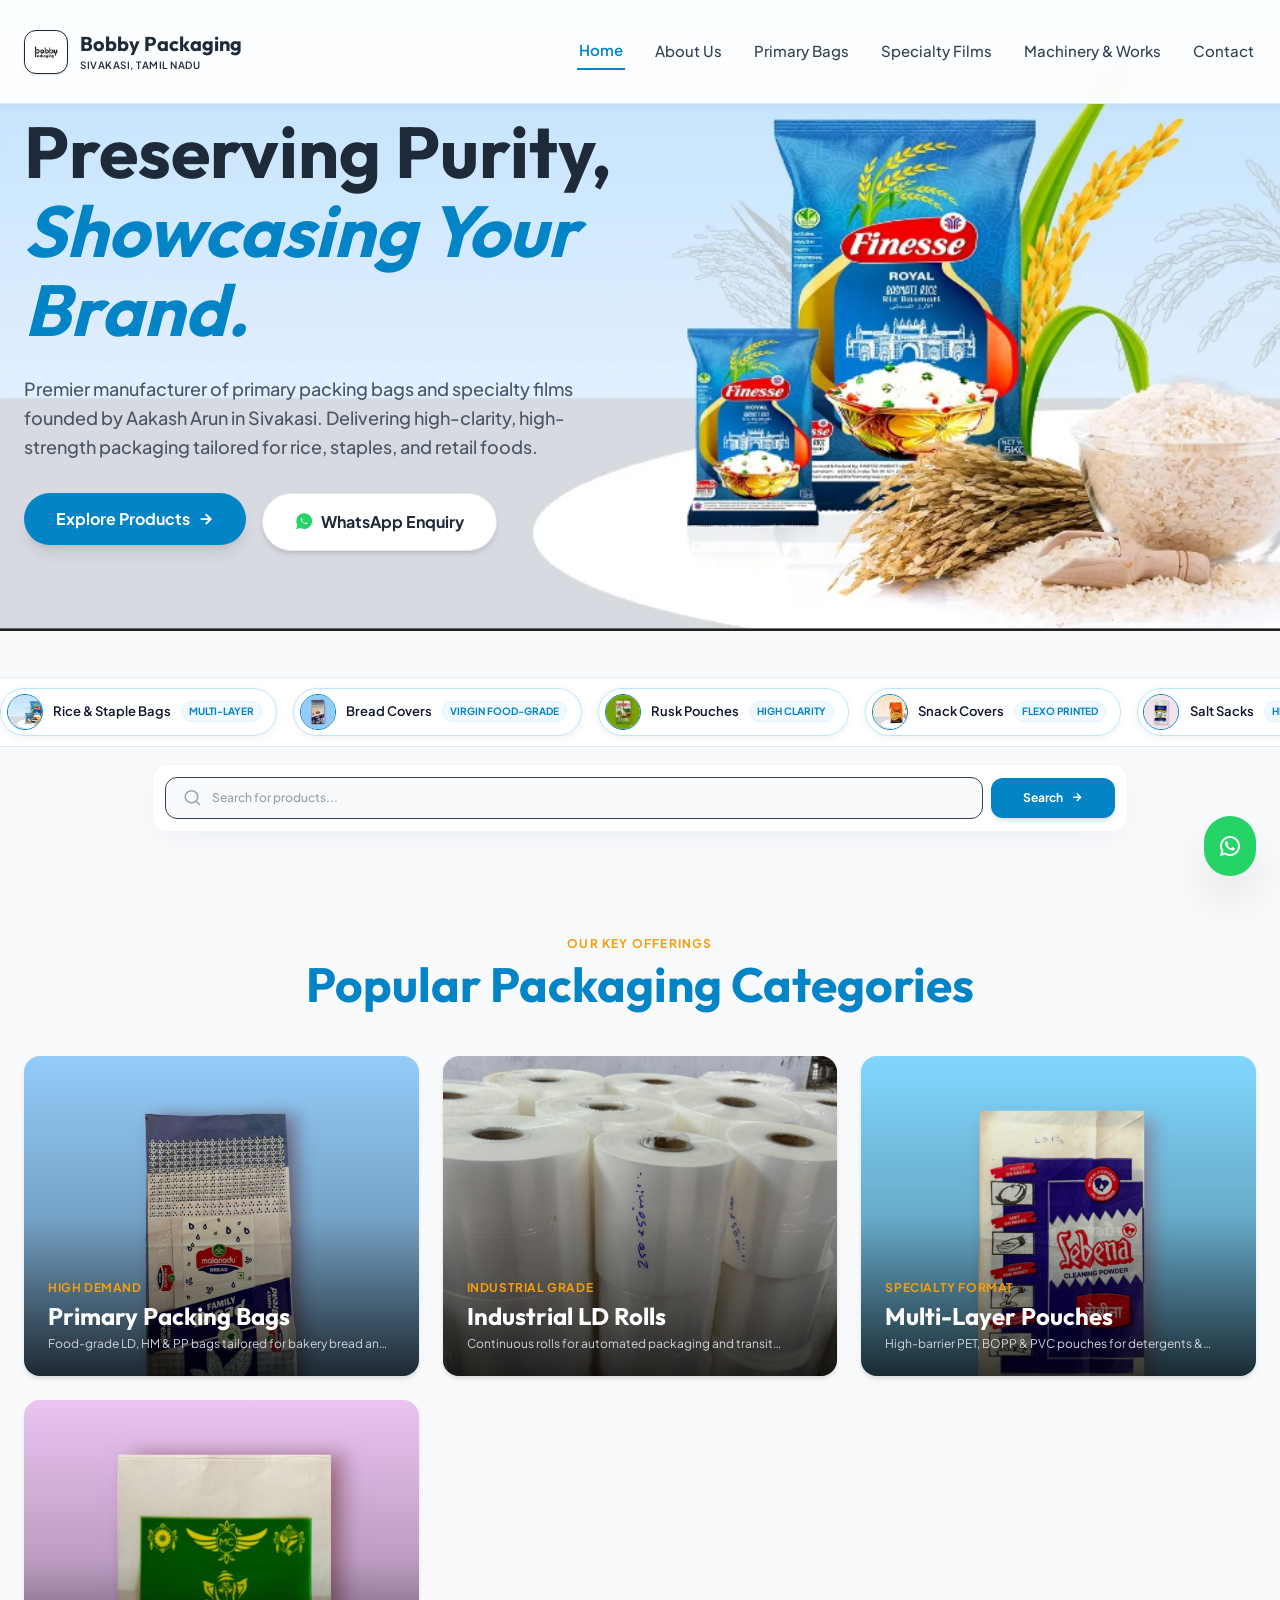
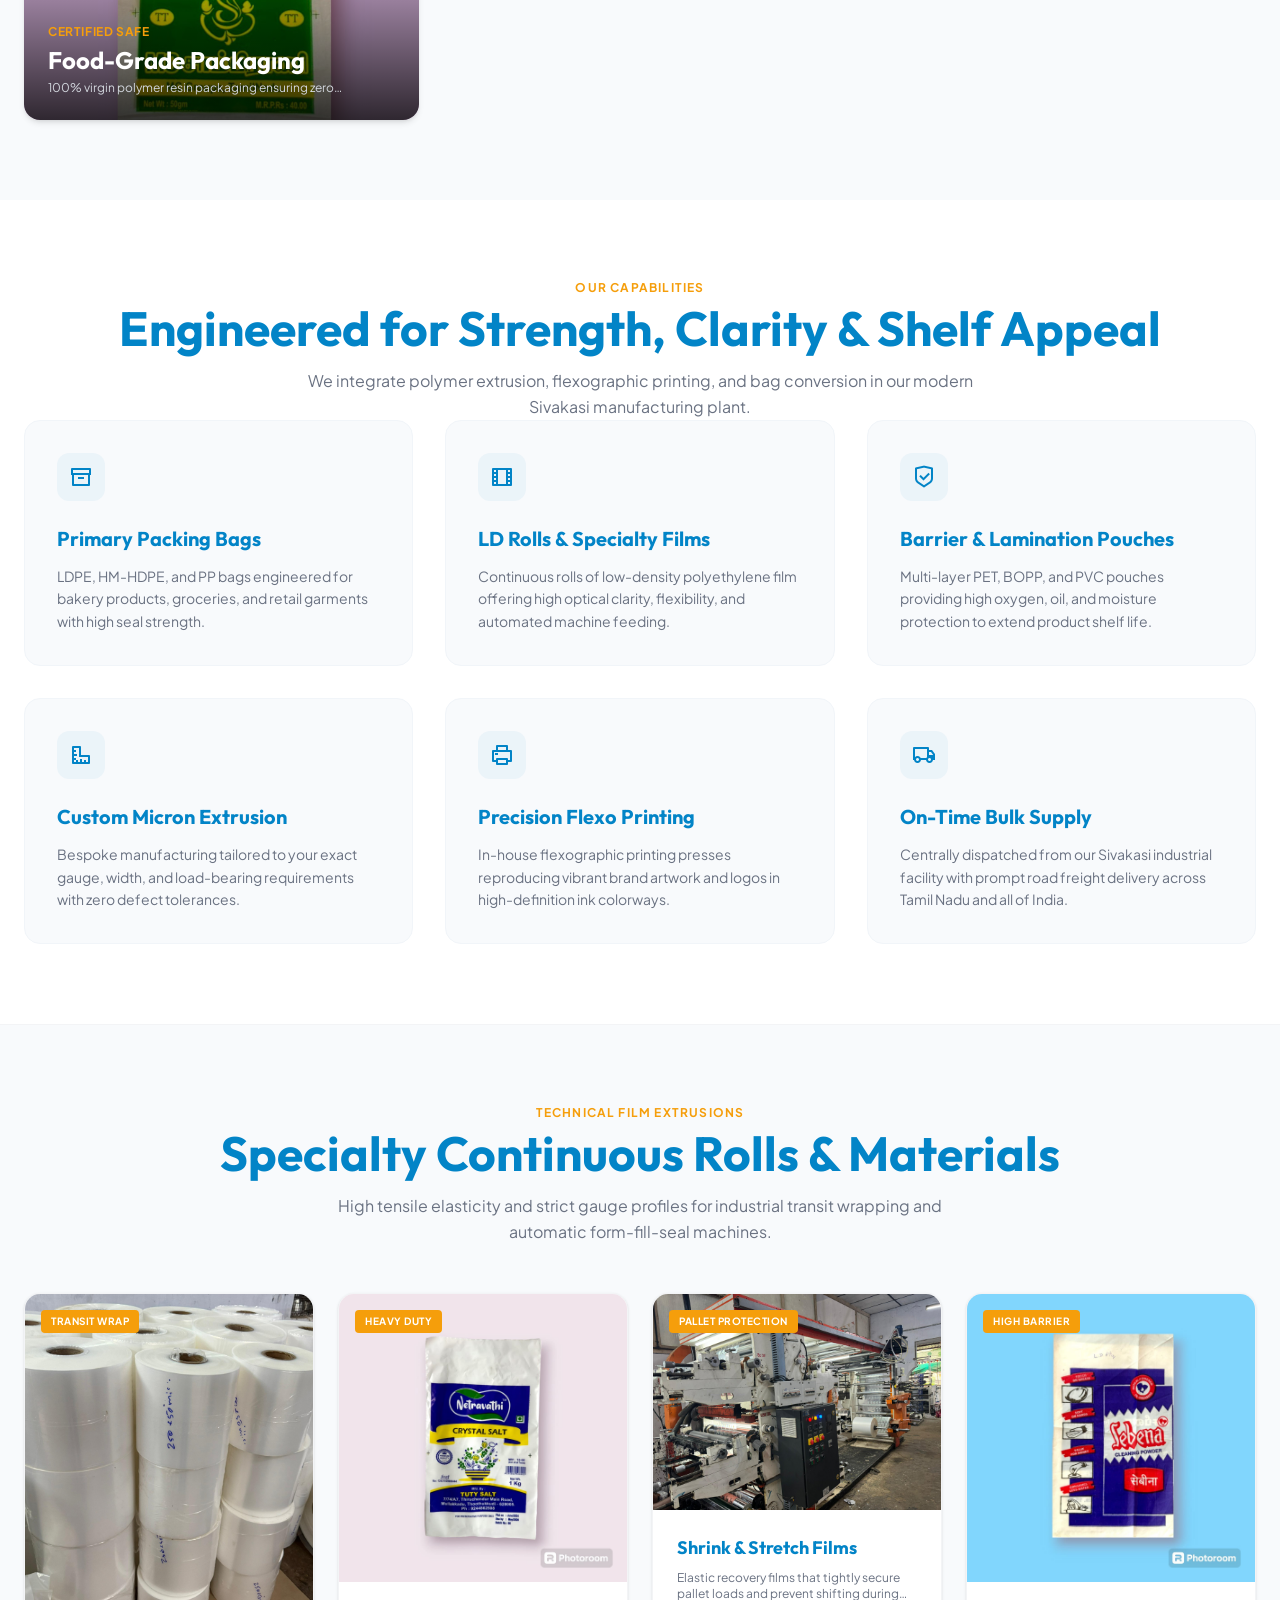
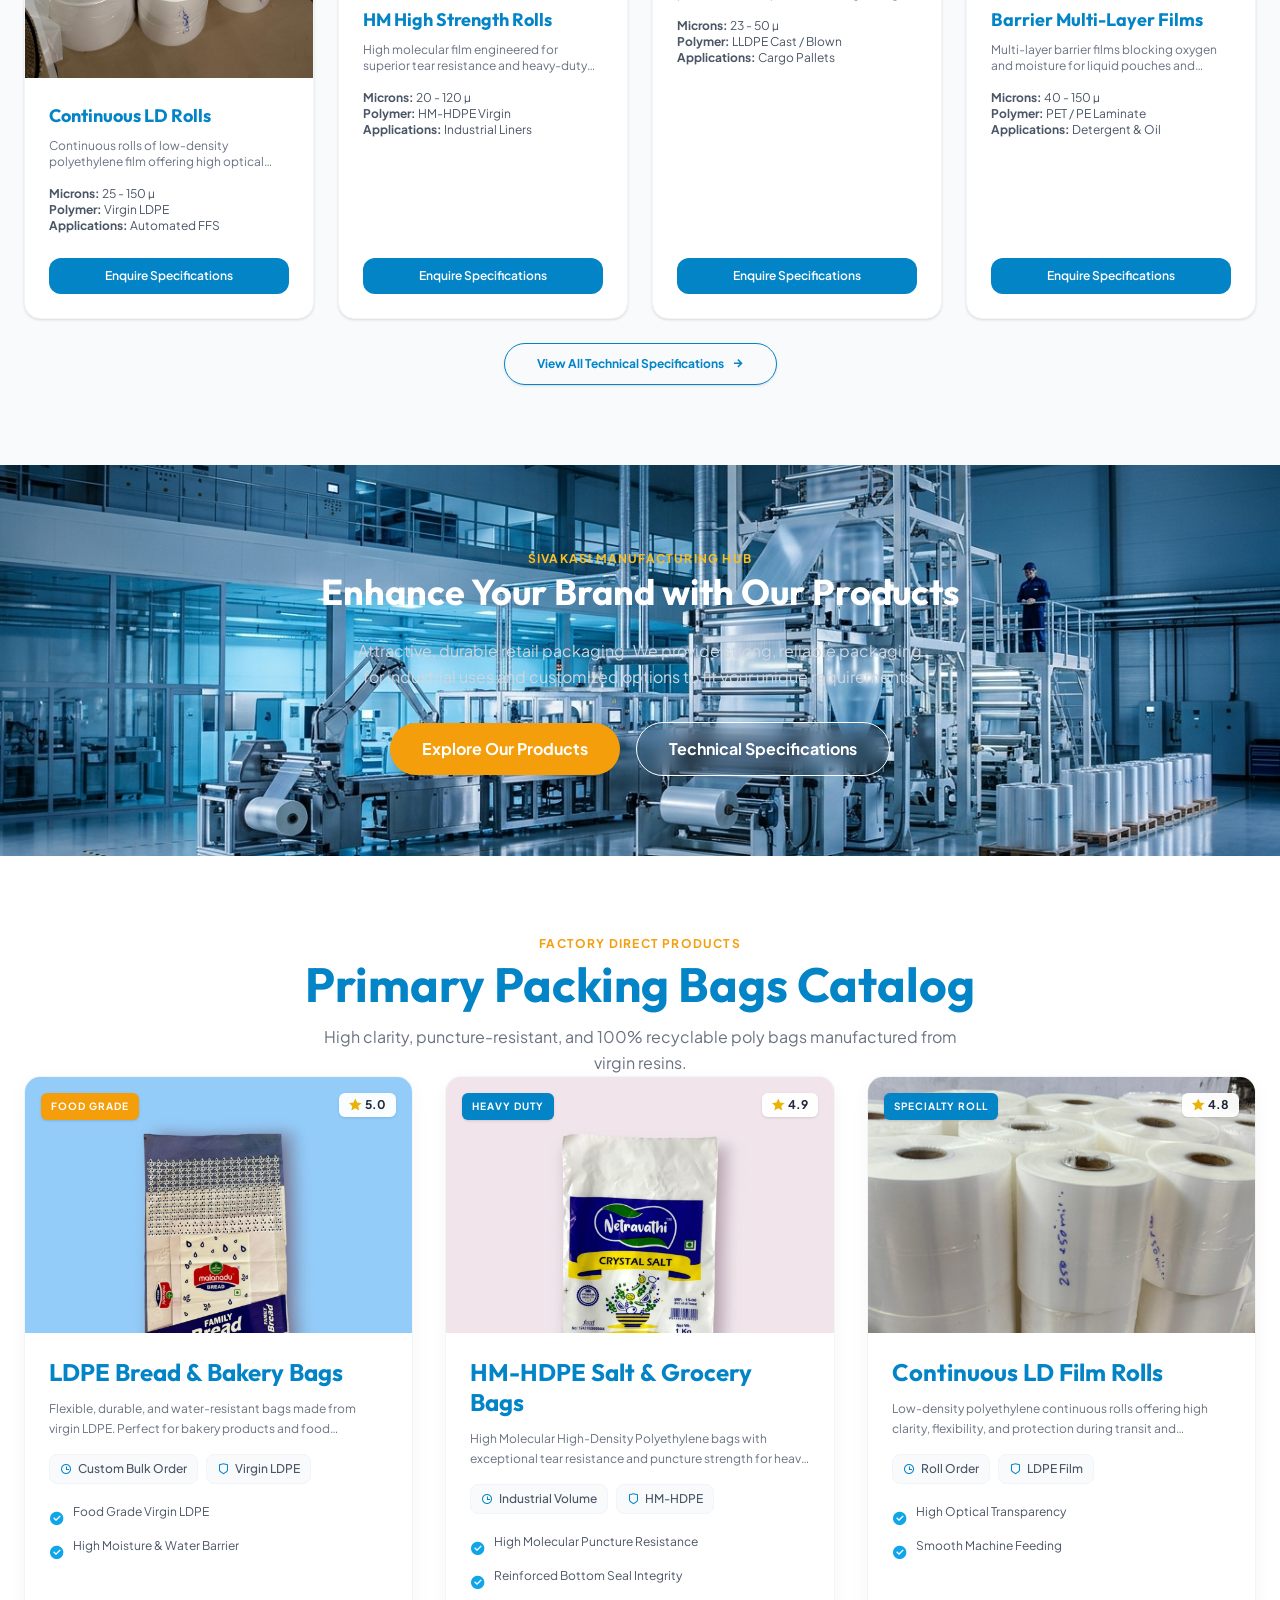
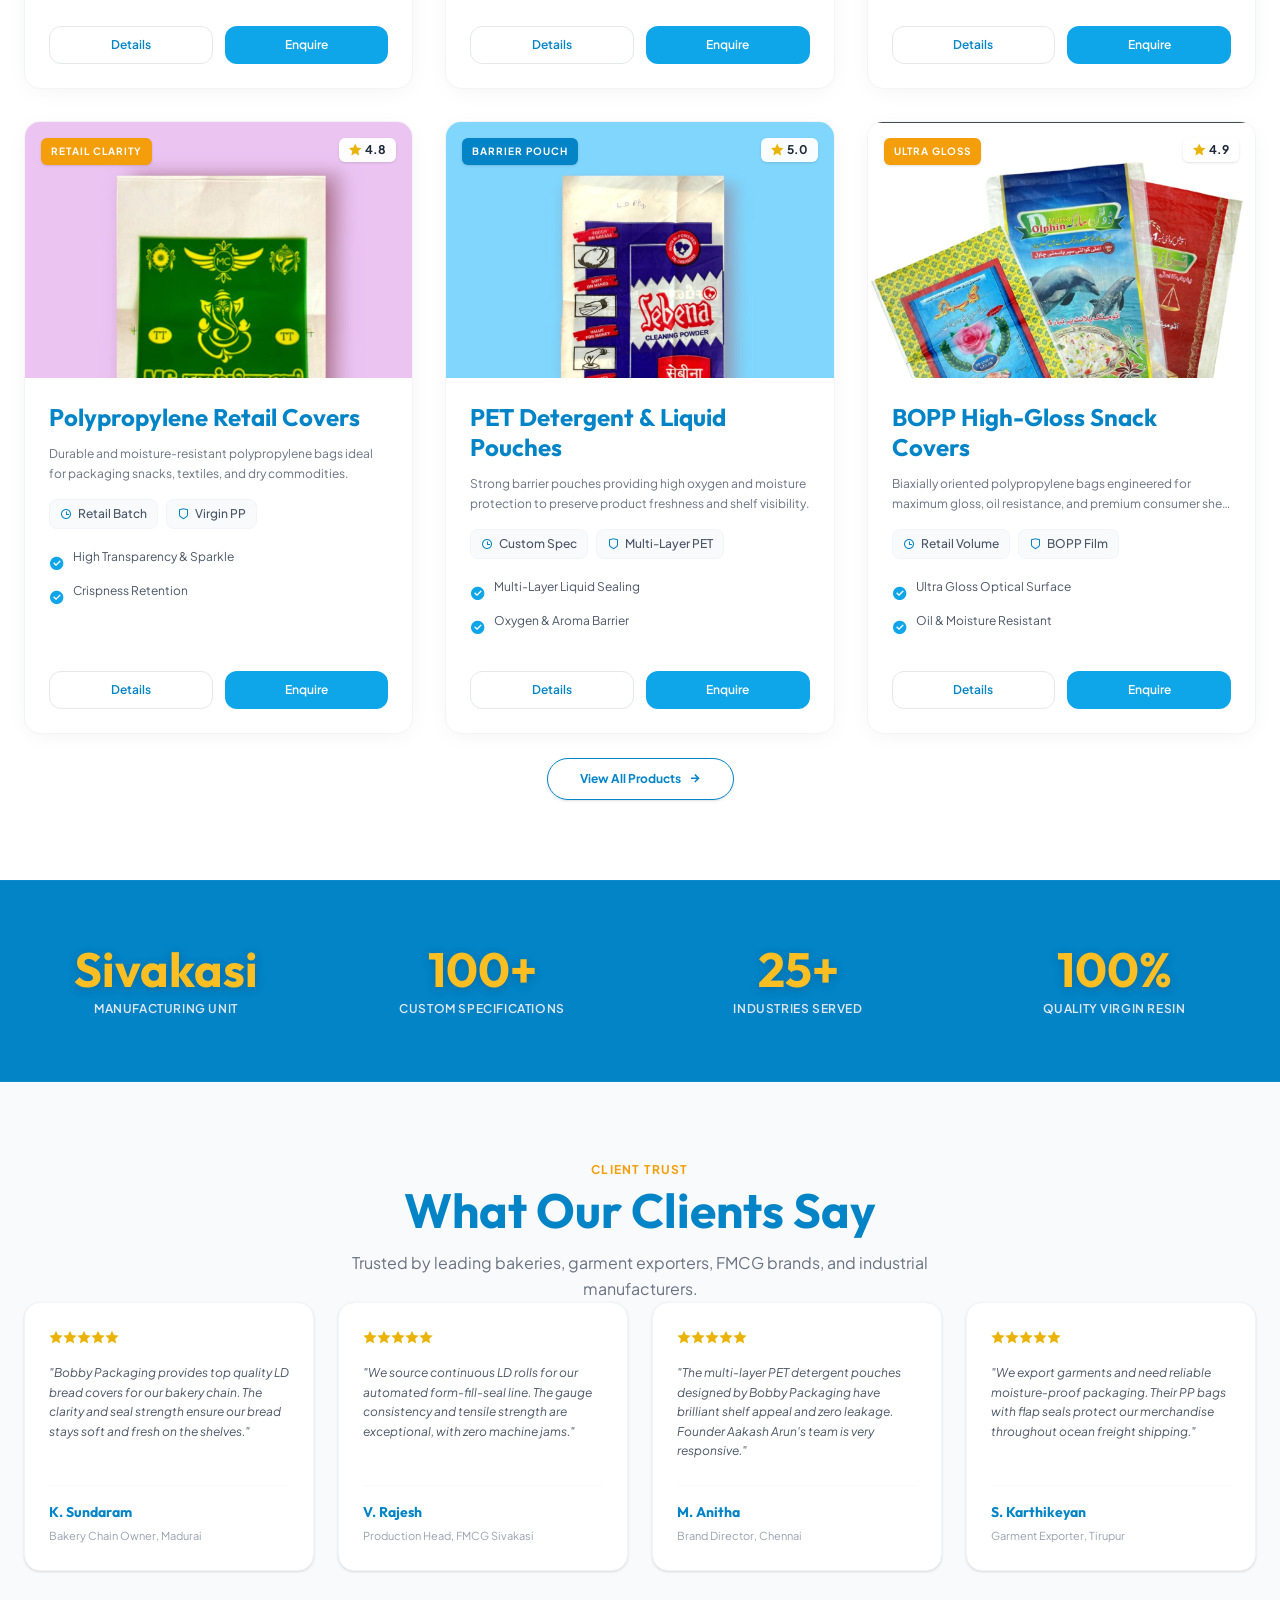
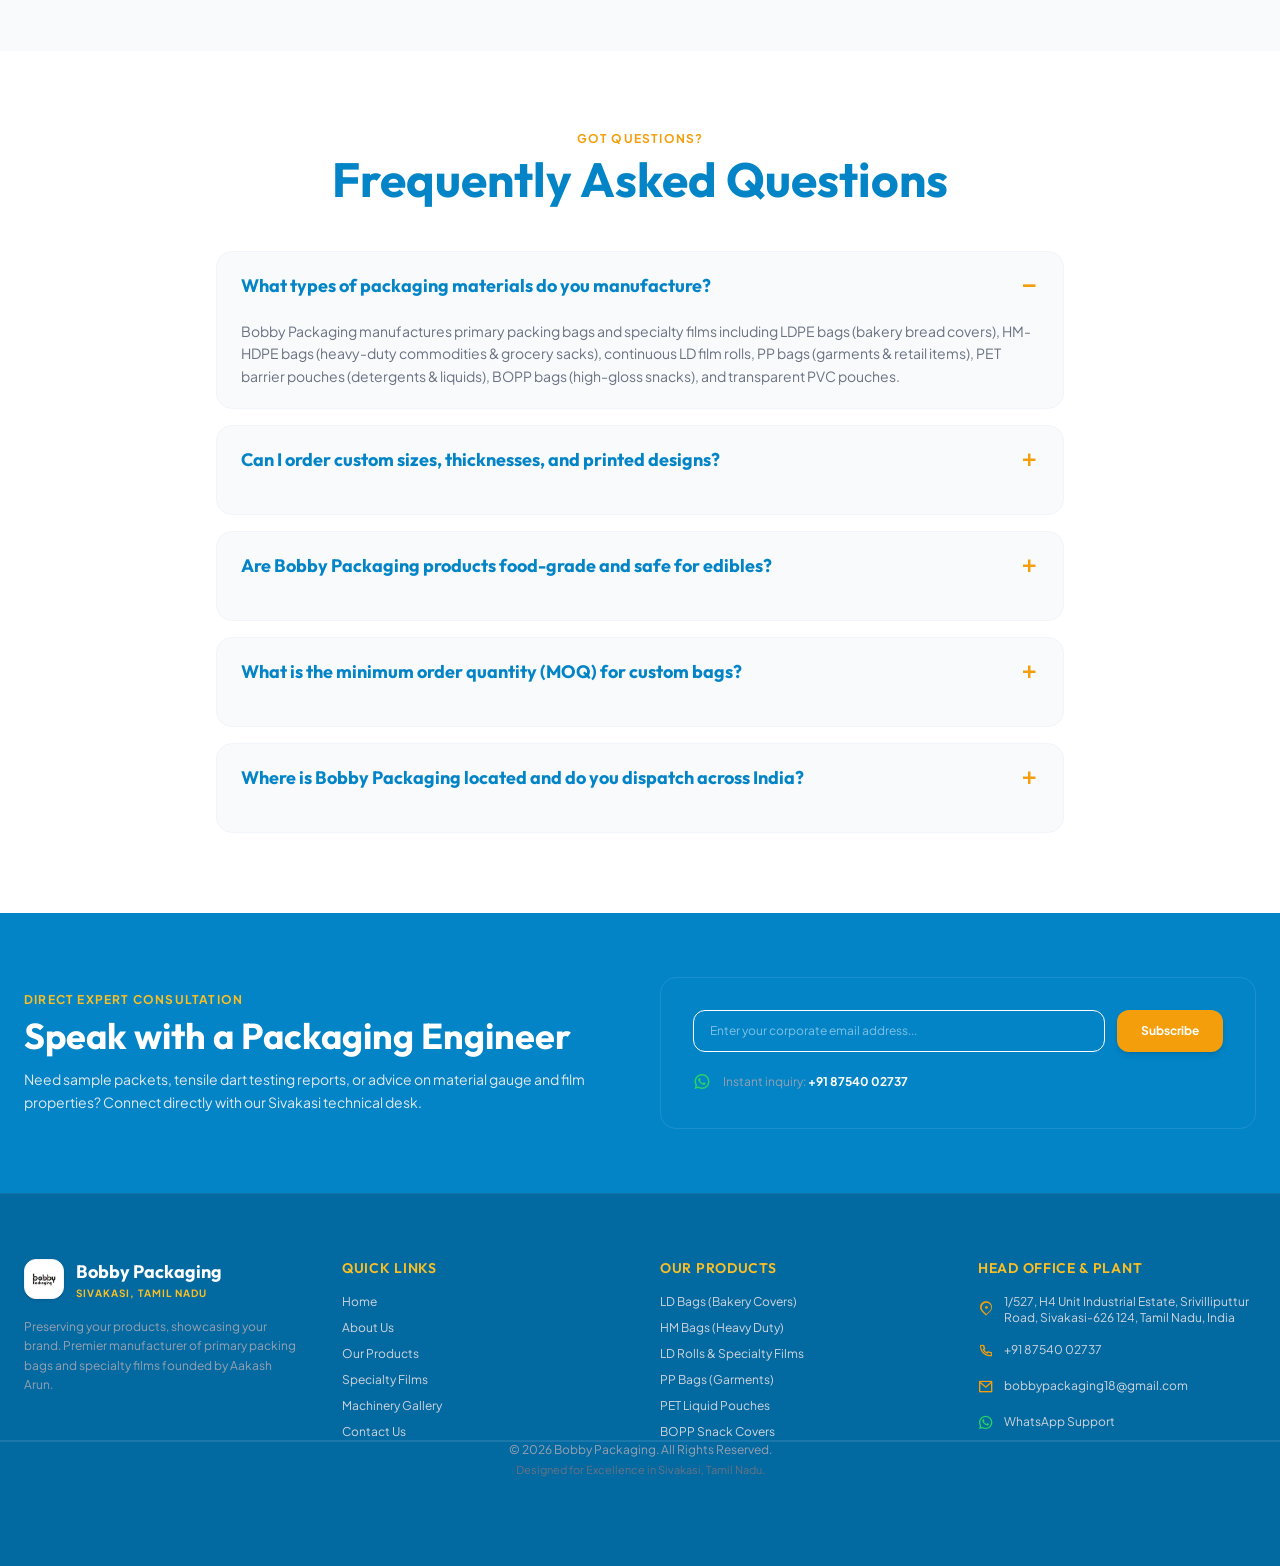
==== commit 392c1828: "C-01" ====
--- a/index.html
+++ b/index.html
@@ -11,7 +11,10 @@
   <meta name="robots" content="index, follow" />
   <meta name="theme-color" content="#002140" />
 
-  <!-- Fonts & Icons -->
+    <!-- Fonts & Icons -->
+  <link rel="preconnect" href="https://fonts.googleapis.com" />
+  <link rel="preconnect" href="https://fonts.gstatic.com" crossorigin />
+  <link href="https://fonts.googleapis.com/css2?family=Outfit:wght@400;500;600;700;800;900&family=Plus+Jakarta+Sans:ital,wght@0,300;0,400;0,500;0,600;0,700;0,800;1,400;1,600&display=swap" rel="stylesheet" />
   <link rel="stylesheet" href="css/remixicon.css" />
 
   <!-- Stylesheet -->
@@ -1168,10 +1171,10 @@
       </div>
     </div>
 
-    <!-- Copyright -->
-    <div class="max-w-7xl mx-auto px-6 pt-8 flex flex-col sm:flex-row items-center justify-between text-xs text-gray-400 gap-4">
+        <!-- Copyright (Center Aligned) -->
+    <div class="footer-copyright-section max-w-7xl mx-auto px-6 pt-8 flex flex-col items-center justify-center text-center text-xs text-gray-400 gap-2 border-t border-white/10 mt-8">
       <div>© 2026 Bobby Packaging. All Rights Reserved.</div>
-      <div>Designed for Excellence in Sivakasi, Tamil Nadu.</div>
+      <div class="text-[11px] text-gray-500">Designed for Excellence in Sivakasi, Tamil Nadu.</div>
     </div>
   </footer>
 
@@ -1268,9 +1271,7 @@
     </div>
   </div>
 
-  <!-- React 18 Application Core -->
-  <script src="js/vendor/react.production.min.js"></script>
-  <script src="js/vendor/react-dom.production.min.js"></script>
-  <script src="js/react/app.js"></script>
+  <!-- Application Logic -->
+  <script src="js/main.js"></script>
 </body>
 </html>
--- a/css/style.css
+++ b/css/style.css
@@ -1,4 +1,5 @@
-@layer components;@layer properties{@supports (((-webkit-hyphens:none)) and (not (margin-trim:inline))) or ((-moz-orient:inline) and (not (color:rgb(from red r g b)))){*,:before,:after,::backdrop{--tw-scale-x:1;--tw-scale-y:1;--tw-scale-z:1;--tw-rotate-x:initial;--tw-rotate-y:initial;--tw-rotate-z:initial;--tw-skew-x:initial;--tw-skew-y:initial;--tw-space-y-reverse:0;--tw-space-x-reverse:0;--tw-border-style:solid;--tw-gradient-position:initial;--tw-gradient-from:#0000;--tw-gradient-via:#0000;--tw-gradient-to:#0000;--tw-gradient-stops:initial;--tw-gradient-via-stops:initial;--tw-gradient-from-position:0%;--tw-gradient-via-position:50%;--tw-gradient-to-position:100%;--tw-leading:initial;--tw-font-weight:initial;--tw-tracking:initial;--tw-shadow:0 0 #0000;--tw-shadow-color:initial;--tw-shadow-alpha:100%;--tw-inset-shadow:0 0 #0000;--tw-inset-shadow-color:initial;--tw-inset-shadow-alpha:100%;--tw-ring-color:initial;--tw-ring-shadow:0 0 #0000;--tw-inset-ring-color:initial;--tw-inset-ring-shadow:0 0 #0000;--tw-ring-inset:initial;--tw-ring-offset-width:0px;--tw-ring-offset-color:#fff;--tw-ring-offset-shadow:0 0 #0000;--tw-outline-style:solid;--tw-blur:initial;--tw-brightness:initial;--tw-contrast:initial;--tw-grayscale:initial;--tw-hue-rotate:initial;--tw-invert:initial;--tw-opacity:initial;--tw-saturate:initial;--tw-sepia:initial;--tw-drop-shadow:initial;--tw-drop-shadow-color:initial;--tw-drop-shadow-alpha:100%;--tw-drop-shadow-size:initial;--tw-backdrop-blur:initial;--tw-backdrop-brightness:initial;--tw-backdrop-contrast:initial;--tw-backdrop-grayscale:initial;--tw-backdrop-hue-rotate:initial;--tw-backdrop-invert:initial;--tw-backdrop-opacity:initial;--tw-backdrop-saturate:initial;--tw-backdrop-sepia:initial;--tw-duration:initial;--tw-ease:initial;--tw-translate-x:0;--tw-translate-y:0;--tw-translate-z:0}}}@layer theme{:root,:host{--font-sans:"Inter", system-ui, -apple-system, BlinkMacSystemFont, "Segoe UI", Roboto, sans-serif;--font-mono:ui-monospace, SFMono-Regular, Menlo, Monaco, Consolas, "Liberation Mono", "Courier New", monospace;--color-red-100:oklch(93.6% .032 17.717);--color-red-500:oklch(63.7% .237 25.331);--color-slate-50:oklch(98.4% .003 247.858);--color-slate-100:oklch(96.8% .007 247.896);--color-slate-200:oklch(92.9% .013 255.508);--color-gray-50:oklch(98.5% .002 247.839);--color-gray-100:oklch(96.7% .003 264.542);--color-gray-200:oklch(92.8% .006 264.531);--color-gray-300:oklch(87.2% .01 258.338);--color-gray-400:oklch(70.7% .022 261.325);--color-gray-500:oklch(55.1% .027 264.364);--color-gray-600:oklch(44.6% .03 256.802);--color-gray-700:oklch(37.3% .034 259.733);--color-gray-800:oklch(27.8% .033 256.848);--color-black:#000;--color-white:#fff;--spacing:.25rem;--container-xs:20rem;--container-sm:24rem;--container-md:28rem;--container-lg:32rem;--container-xl:36rem;--container-2xl:42rem;--container-3xl:48rem;--container-4xl:56rem;--container-5xl:64rem;--container-6xl:72rem;--container-7xl:80rem;--text-xs:.75rem;--text-xs--line-height:calc(1 / .75);--text-sm:.875rem;--text-sm--line-height:calc(1.25 / .875);--text-base:1rem;--text-base--line-height:calc(1.5 / 1);--text-lg:1.125rem;--text-lg--line-height:calc(1.75 / 1.125);--text-xl:1.25rem;--text-xl--line-height:calc(1.75 / 1.25);--text-2xl:1.5rem;--text-2xl--line-height:calc(2 / 1.5);--text-3xl:1.875rem;--text-3xl--line-height:calc(2.25 / 1.875);--text-4xl:2.25rem;--text-4xl--line-height:calc(2.5 / 2.25);--text-5xl:3rem;--text-5xl--line-height:1;--text-6xl:3.75rem;--text-6xl--line-height:1;--text-7xl:4.5rem;--text-7xl--line-height:1;--font-weight-medium:500;--font-weight-semibold:600;--font-weight-bold:700;--tracking-wide:.025em;--tracking-wider:.05em;--tracking-widest:.1em;--leading-tight:1.25;--leading-snug:1.375;--leading-relaxed:1.625;--radius-sm:.25rem;--radius-md:.375rem;--radius-lg:.5rem;--radius-xl:.75rem;--radius-2xl:1rem;--radius-3xl:1.5rem;--ease-out:cubic-bezier(0, 0, .2, 1);--animate-spin:spin 1s linear infinite;--animate-ping:ping 1s cubic-bezier(0, 0, .2, 1) infinite;--animate-bounce:bounce 1s infinite;--blur-sm:8px;--blur-xl:24px;--blur-3xl:64px;--default-transition-duration:.15s;--default-transition-timing-function:cubic-bezier(.4, 0, .2, 1);--default-font-family:var(--font-sans);--default-mono-font-family:var(--font-mono);--color-primary:#0284c7;--color-primary-light:#38bdf8;--color-primary-dark:#0369a1;--color-secondary:#0ea5e9;--color-secondary-dark:#0284c7;--color-gold:#0284c7;--color-gold-light:#38bdf8;--color-gold-dark:#0369a1;--font-display:"Playfair Display", Georgia, Cambria, "Times New Roman", Times, serif}}@layer base{*,:after,:before,::backdrop{box-sizing:border-box;border:0 solid;margin:0;padding:0}::file-selector-button{box-sizing:border-box;border:0 solid;margin:0;padding:0}html,:host{-webkit-text-size-adjust:100%;tab-size:4;line-height:1.5;font-family:var(--default-font-family,ui-sans-serif, system-ui, sans-serif, "Apple Color Emoji", "Segoe UI Emoji", "Segoe UI Symbol", "Noto Color Emoji");font-feature-settings:var(--default-font-feature-settings,normal);font-variation-settings:var(--default-font-variation-settings,normal);-webkit-tap-highlight-color:transparent}hr{height:0;color:inherit;border-top-width:1px}abbr:where([title]){-webkit-text-decoration:underline dotted;text-decoration:underline dotted}h1,h2,h3,h4,h5,h6{font-size:inherit;font-weight:inherit}a{color:inherit;-webkit-text-decoration:inherit;-webkit-text-decoration:inherit;-webkit-text-decoration:inherit;-webkit-text-decoration:inherit;text-decoration:inherit}b,strong{font-weight:bolder}code,kbd,samp,pre{font-family:var(--default-mono-font-family,ui-monospace, SFMono-Regular, Menlo, Monaco, Consolas, "Liberation Mono", "Courier New", monospace);font-feature-settings:var(--default-mono-font-feature-settings,normal);font-variation-settings:var(--default-mono-font-variation-settings,normal);font-size:1em}small{font-size:80%}sub,sup{vertical-align:baseline;font-size:75%;line-height:0;position:relative}sub{bottom:-.25em}sup{top:-.5em}table{text-indent:0;border-color:inherit;border-collapse:collapse}:-moz-focusring{outline:auto}progress{vertical-align:baseline}summary{display:list-item}ol,ul,menu{list-style:none}img,svg,video,canvas,audio,iframe,embed,object{vertical-align:middle;display:block}img,video{max-width:100%;height:auto}button,input,select,optgroup,textarea{font:inherit;font-feature-settings:inherit;font-variation-settings:inherit;letter-spacing:inherit;color:inherit;opacity:1;background-color:#0000;border-radius:0}::file-selector-button{font:inherit;font-feature-settings:inherit;font-variation-settings:inherit;letter-spacing:inherit;color:inherit;opacity:1;background-color:#0000;border-radius:0}:where(select:is([multiple],[size])) optgroup{font-weight:bolder}:where(select:is([multiple],[size])) optgroup option{padding-inline-start:20px}::file-selector-button{margin-inline-end:4px}::placeholder{opacity:1}@supports (not ((-webkit-appearance:-apple-pay-button))) or (contain-intrinsic-size:1px){::placeholder{color:currentColor}@supports (color:color-mix(in lab, red, red)){::placeholder{color:color-mix(in oklab, currentcolor 50%, transparent)}}}textarea{resize:vertical}::-webkit-search-decoration{-webkit-appearance:none}::-webkit-date-and-time-value{min-height:1lh;text-align:inherit}::-webkit-datetime-edit{display:inline-flex}::-webkit-datetime-edit-fields-wrapper{padding:0}::-webkit-datetime-edit{padding-block:0}::-webkit-datetime-edit-year-field{padding-block:0}::-webkit-datetime-edit-month-field{padding-block:0}::-webkit-datetime-edit-day-field{padding-block:0}::-webkit-datetime-edit-hour-field{padding-block:0}::-webkit-datetime-edit-minute-field{padding-block:0}::-webkit-datetime-edit-second-field{padding-block:0}::-webkit-datetime-edit-millisecond-field{padding-block:0}::-webkit-datetime-edit-meridiem-field{padding-block:0}::-webkit-calendar-picker-indicator{line-height:1}:-moz-ui-invalid{box-shadow:none}button,input:where([type=button],[type=reset],[type=submit]){appearance:button}::file-selector-button{appearance:button}::-webkit-inner-spin-button{height:auto}::-webkit-outer-spin-button{height:auto}[hidden]:where(:not([hidden=until-found])){display:none!important}:root{--swiper-theme-color:#062e5c;--swiper-navigation-size:24px}html{scroll-behavior:smooth;font-family:var(--font-sans);color:#1e293b;background-color:#f8fafc;overflow-x:hidden}body{-webkit-font-smoothing:antialiased;-moz-osx-font-smoothing:grayscale;margin:0;padding:0;overflow-x:hidden}::-webkit-scrollbar{width:8px}::-webkit-scrollbar-track{background:#f1f5f9}::-webkit-scrollbar-thumb{background:#cbd5e1;border-radius:4px}::-webkit-scrollbar-thumb:hover{background:#94a3b8}}@layer utilities{.pointer-events-none{pointer-events:none}.visible{visibility:visible}.absolute{position:absolute}.fixed{position:fixed}.relative{position:relative}.sticky{position:sticky}.inset-0{inset:0}.inset-y-0{inset-block:0}.-top-1{top:calc(var(--spacing) * -1)}.top-0{top:0}.top-4{top:calc(var(--spacing) * 4)}.top-6{top:calc(var(--spacing) * 6)}.top-24{top:calc(var(--spacing) * 24)}.top-full{top:100%}.-right-1{right:calc(var(--spacing) * -1)}.right-0{right:0}.right-4{right:calc(var(--spacing) * 4)}.right-6{right:calc(var(--spacing) * 6)}.-bottom-20{bottom:calc(var(--spacing) * -20)}.bottom-0{bottom:0}.bottom-4{bottom:calc(var(--spacing) * 4)}.bottom-6{bottom:calc(var(--spacing) * 6)}.bottom-24{bottom:calc(var(--spacing) * 24)}.-left-20{left:calc(var(--spacing) * -20)}.left-0{left:0}.left-4{left:calc(var(--spacing) * 4)}.left-6{left:calc(var(--spacing) * 6)}.z-10{z-index:10}.z-20{z-index:20}.z-30{z-index:30}.z-40{z-index:40}.z-50{z-index:50}.mx-auto{margin-inline:auto}.my-2{margin-block:calc(var(--spacing) * 2)}.my-10{margin-block:calc(var(--spacing) * 10)}.-mt-8{margin-top:calc(var(--spacing) * -8)}.mt-0\.5{margin-top:calc(var(--spacing) * .5)}.mt-1{margin-top:var(--spacing)}.mt-1\.5{margin-top:calc(var(--spacing) * 1.5)}.mt-2{margin-top:calc(var(--spacing) * 2)}.mt-3{margin-top:calc(var(--spacing) * 3)}.mt-4{margin-top:calc(var(--spacing) * 4)}.mt-6{margin-top:calc(var(--spacing) * 6)}.mt-10{margin-top:calc(var(--spacing) * 10)}.mt-auto{margin-top:auto}.mr-1{margin-right:var(--spacing)}.mr-2{margin-right:calc(var(--spacing) * 2)}.mr-2\.5{margin-right:calc(var(--spacing) * 2.5)}.mb-0{margin-bottom:0}.mb-1{margin-bottom:var(--spacing)}.mb-1\.5{margin-bottom:calc(var(--spacing) * 1.5)}.mb-2{margin-bottom:calc(var(--spacing) * 2)}.mb-3{margin-bottom:calc(var(--spacing) * 3)}.mb-4{margin-bottom:calc(var(--spacing) * 4)}.mb-5{margin-bottom:calc(var(--spacing) * 5)}.mb-6{margin-bottom:calc(var(--spacing) * 6)}.mb-8{margin-bottom:calc(var(--spacing) * 8)}.mb-10{margin-bottom:calc(var(--spacing) * 10)}.mb-12{margin-bottom:calc(var(--spacing) * 12)}.ml-2{margin-left:calc(var(--spacing) * 2)}.ml-3{margin-left:calc(var(--spacing) * 3)}.line-clamp-1{-webkit-line-clamp:1;-webkit-box-orient:vertical;display:-webkit-box;overflow:hidden}.line-clamp-2{-webkit-line-clamp:2;-webkit-box-orient:vertical;display:-webkit-box;overflow:hidden}.block{display:block}.flex{display:flex}.grid{display:grid}.hidden{display:none}.inline-block{display:inline-block}.inline-flex{display:inline-flex}.aspect-\[4\/3\]{aspect-ratio:4/3}.aspect-square{aspect-ratio:1}.\!h-auto{height:auto!important}.h-0\.5{height:calc(var(--spacing) * .5)}.h-1{height:var(--spacing)}.h-1\.5{height:calc(var(--spacing) * 1.5)}.h-3{height:calc(var(--spacing) * 3)}.h-4{height:calc(var(--spacing) * 4)}.h-6{height:calc(var(--spacing) * 6)}.h-8{height:calc(var(--spacing) * 8)}.h-10{height:calc(var(--spacing) * 10)}.h-11{height:calc(var(--spacing) * 11)}.h-12{height:calc(var(--spacing) * 12)}.h-16{height:calc(var(--spacing) * 16)}.h-44{height:calc(var(--spacing) * 44)}.h-56{height:calc(var(--spacing) * 56)}.h-60{height:calc(var(--spacing) * 60)}.h-64{height:calc(var(--spacing) * 64)}.h-80{height:calc(var(--spacing) * 80)}.h-\[60vh\]{height:60vh}.h-\[85vh\]{height:85vh}.h-\[380px\]{height:380px}.h-auto{height:auto}.h-full{height:100%}.max-h-\[50vh\]{max-height:50vh}.min-h-\[100px\]{min-height:100px}.min-h-\[300px\]{min-height:300px}.min-h-\[400px\]{min-height:400px}.min-h-\[600px\]{min-height:600px}.min-h-screen{min-height:100vh}.w-1\.5{width:calc(var(--spacing) * 1.5)}.w-3{width:calc(var(--spacing) * 3)}.w-4{width:calc(var(--spacing) * 4)}.w-6{width:calc(var(--spacing) * 6)}.w-8{width:calc(var(--spacing) * 8)}.w-10{width:calc(var(--spacing) * 10)}.w-11{width:calc(var(--spacing) * 11)}.w-12{width:calc(var(--spacing) * 12)}.w-16{width:calc(var(--spacing) * 16)}.w-60{width:calc(var(--spacing) * 60)}.w-80{width:calc(var(--spacing) * 80)}.w-auto{width:auto}.w-full{width:100%}.max-w-2xl{max-width:var(--container-2xl)}.max-w-3xl{max-width:var(--container-3xl)}.max-w-4xl{max-width:var(--container-4xl)}.max-w-5xl{max-width:var(--container-5xl)}.max-w-6xl{max-width:var(--container-6xl)}.max-w-7xl{max-width:var(--container-7xl)}.max-w-lg{max-width:var(--container-lg)}.max-w-md{max-width:var(--container-md)}.max-w-none{max-width:none}.max-w-sm{max-width:var(--container-sm)}.max-w-xl{max-width:var(--container-xl)}.max-w-xs{max-width:var(--container-xs)}.min-w-0{min-width:0}.flex-1{flex:1}.flex-shrink-0,.shrink-0{flex-shrink:0}.flex-grow{flex-grow:1}.origin-left{transform-origin:0}.scale-x-0{--tw-scale-x:0%;scale:var(--tw-scale-x) var(--tw-scale-y)}.transform{transform:var(--tw-rotate-x,) var(--tw-rotate-y,) var(--tw-rotate-z,) var(--tw-skew-x,) var(--tw-skew-y,)}.animate-bounce{animation:var(--animate-bounce)}.animate-ping{animation:var(--animate-ping)}.animate-spin{animation:var(--animate-spin)}.cursor-not-allowed{cursor:not-allowed}.cursor-pointer{cursor:pointer}.resize-none{resize:none}.list-disc{list-style-type:disc}.appearance-none{appearance:none}.grid-cols-1{grid-template-columns:repeat(1,minmax(0,1fr))}.grid-cols-2{grid-template-columns:repeat(2,minmax(0,1fr))}.flex-col{flex-direction:column}.flex-wrap{flex-wrap:wrap}.items-center{align-items:center}.items-end{align-items:flex-end}.items-start{align-items:flex-start}.items-stretch{align-items:stretch}.justify-between{justify-content:space-between}.justify-center{justify-content:center}.justify-end{justify-content:flex-end}.gap-1{gap:var(--spacing)}.gap-1\.5{gap:calc(var(--spacing) * 1.5)}.gap-2{gap:calc(var(--spacing) * 2)}.gap-2\.5{gap:calc(var(--spacing) * 2.5)}.gap-3{gap:calc(var(--spacing) * 3)}.gap-4{gap:calc(var(--spacing) * 4)}.gap-6{gap:calc(var(--spacing) * 6)}.gap-8{gap:calc(var(--spacing) * 8)}.gap-10{gap:calc(var(--spacing) * 10)}.gap-12{gap:calc(var(--spacing) * 12)}:where(.space-y-0\.5>:not(:last-child)){--tw-space-y-reverse:0;margin-block-start:calc(calc(var(--spacing) * .5) * var(--tw-space-y-reverse));margin-block-end:calc(calc(var(--spacing) * .5) * calc(1 - var(--tw-space-y-reverse)))}:where(.space-y-1>:not(:last-child)){--tw-space-y-reverse:0;margin-block-start:calc(var(--spacing) * var(--tw-space-y-reverse));margin-block-end:calc(var(--spacing) * calc(1 - var(--tw-space-y-reverse)))}:where(.space-y-2>:not(:last-child)){--tw-space-y-reverse:0;margin-block-start:calc(calc(var(--spacing) * 2) * var(--tw-space-y-reverse));margin-block-end:calc(calc(var(--spacing) * 2) * calc(1 - var(--tw-space-y-reverse)))}:where(.space-y-2\.5>:not(:last-child)){--tw-space-y-reverse:0;margin-block-start:calc(calc(var(--spacing) * 2.5) * var(--tw-space-y-reverse));margin-block-end:calc(calc(var(--spacing) * 2.5) * calc(1 - var(--tw-space-y-reverse)))}:where(.space-y-3>:not(:last-child)){--tw-space-y-reverse:0;margin-block-start:calc(calc(var(--spacing) * 3) * var(--tw-space-y-reverse));margin-block-end:calc(calc(var(--spacing) * 3) * calc(1 - var(--tw-space-y-reverse)))}:where(.space-y-3\.5>:not(:last-child)){--tw-space-y-reverse:0;margin-block-start:calc(calc(var(--spacing) * 3.5) * var(--tw-space-y-reverse));margin-block-end:calc(calc(var(--spacing) * 3.5) * calc(1 - var(--tw-space-y-reverse)))}:where(.space-y-4>:not(:last-child)){--tw-space-y-reverse:0;margin-block-start:calc(calc(var(--spacing) * 4) * var(--tw-space-y-reverse));margin-block-end:calc(calc(var(--spacing) * 4) * calc(1 - var(--tw-space-y-reverse)))}:where(.space-y-5>:not(:last-child)){--tw-space-y-reverse:0;margin-block-start:calc(calc(var(--spacing) * 5) * var(--tw-space-y-reverse));margin-block-end:calc(calc(var(--spacing) * 5) * calc(1 - var(--tw-space-y-reverse)))}:where(.space-y-6>:not(:last-child)){--tw-space-y-reverse:0;margin-block-start:calc(calc(var(--spacing) * 6) * var(--tw-space-y-reverse));margin-block-end:calc(calc(var(--spacing) * 6) * calc(1 - var(--tw-space-y-reverse)))}:where(.space-y-16>:not(:last-child)){--tw-space-y-reverse:0;margin-block-start:calc(calc(var(--spacing) * 16) * var(--tw-space-y-reverse));margin-block-end:calc(calc(var(--spacing) * 16) * calc(1 - var(--tw-space-y-reverse)))}.gap-x-4{column-gap:calc(var(--spacing) * 4)}.gap-x-6{column-gap:calc(var(--spacing) * 6)}:where(.space-x-1>:not(:last-child)){--tw-space-x-reverse:0;margin-inline-start:calc(var(--spacing) * var(--tw-space-x-reverse));margin-inline-end:calc(var(--spacing) * calc(1 - var(--tw-space-x-reverse)))}:where(.space-x-2>:not(:last-child)){--tw-space-x-reverse:0;margin-inline-start:calc(calc(var(--spacing) * 2) * var(--tw-space-x-reverse));margin-inline-end:calc(calc(var(--spacing) * 2) * calc(1 - var(--tw-space-x-reverse)))}:where(.space-x-3>:not(:last-child)){--tw-space-x-reverse:0;margin-inline-start:calc(calc(var(--spacing) * 3) * var(--tw-space-x-reverse));margin-inline-end:calc(calc(var(--spacing) * 3) * calc(1 - var(--tw-space-x-reverse)))}:where(.space-x-3\.5>:not(:last-child)){--tw-space-x-reverse:0;margin-inline-start:calc(calc(var(--spacing) * 3.5) * var(--tw-space-x-reverse));margin-inline-end:calc(calc(var(--spacing) * 3.5) * calc(1 - var(--tw-space-x-reverse)))}:where(.space-x-4>:not(:last-child)){--tw-space-x-reverse:0;margin-inline-start:calc(calc(var(--spacing) * 4) * var(--tw-space-x-reverse));margin-inline-end:calc(calc(var(--spacing) * 4) * calc(1 - var(--tw-space-x-reverse)))}:where(.space-x-8>:not(:last-child)){--tw-space-x-reverse:0;margin-inline-start:calc(calc(var(--spacing) * 8) * var(--tw-space-x-reverse));margin-inline-end:calc(calc(var(--spacing) * 8) * calc(1 - var(--tw-space-x-reverse)))}.gap-y-1{row-gap:var(--spacing)}.gap-y-2{row-gap:calc(var(--spacing) * 2)}.gap-y-3{row-gap:calc(var(--spacing) * 3)}.gap-y-3\.5{row-gap:calc(var(--spacing) * 3.5)}.overflow-hidden{overflow:hidden}.overflow-y-auto{overflow-y:auto}.rounded{border-radius:.25rem}.rounded-2xl{border-radius:var(--radius-2xl)}.rounded-3xl{border-radius:var(--radius-3xl)}.rounded-full{border-radius:3.40282e38px}.rounded-lg{border-radius:var(--radius-lg)}.rounded-md{border-radius:var(--radius-md)}.rounded-sm{border-radius:var(--radius-sm)}.rounded-xl{border-radius:var(--radius-xl)}.rounded-t-2xl{border-top-left-radius:var(--radius-2xl);border-top-right-radius:var(--radius-2xl)}.rounded-r-2xl{border-top-right-radius:var(--radius-2xl);border-bottom-right-radius:var(--radius-2xl)}.border{border-style:var(--tw-border-style);border-width:1px}.border-2{border-style:var(--tw-border-style);border-width:2px}.border-4{border-style:var(--tw-border-style);border-width:4px}.border-y{border-block-style:var(--tw-border-style);border-block-width:1px}.border-t{border-top-style:var(--tw-border-style);border-top-width:1px}.border-b{border-bottom-style:var(--tw-border-style);border-bottom-width:1px}.border-l-4{border-left-style:var(--tw-border-style);border-left-width:4px}.border-none{--tw-border-style:none;border-style:none}.border-gold{border-color:var(--color-gold)}.border-gray-50{border-color:var(--color-gray-50)}.border-gray-50\/50{border-color:#f9fafb80}@supports (color:color-mix(in lab, red, red)){.border-gray-50\/50{border-color:color-mix(in oklab, var(--color-gray-50) 50%, transparent)}}.border-gray-100{border-color:var(--color-gray-100)}.border-gray-100\/50{border-color:#f3f4f680}@supports (color:color-mix(in lab, red, red)){.border-gray-100\/50{border-color:color-mix(in oklab, var(--color-gray-100) 50%, transparent)}}.border-gray-200{border-color:var(--color-gray-200)}.border-primary{border-color:var(--color-primary)}.border-red-500{border-color:var(--color-red-500)}.border-slate-100{border-color:var(--color-slate-100)}.border-white\/5{border-color:#ffffff0d}@supports (color:color-mix(in lab, red, red)){.border-white\/5{border-color:color-mix(in oklab, var(--color-white) 5%, transparent)}}.border-white\/10{border-color:#ffffff1a}@supports (color:color-mix(in lab, red, red)){.border-white\/10{border-color:color-mix(in oklab, var(--color-white) 10%, transparent)}}.border-white\/30{border-color:#ffffff4d}@supports (color:color-mix(in lab, red, red)){.border-white\/30{border-color:color-mix(in oklab, var(--color-white) 30%, transparent)}}.border-t-primary{border-top-color:var(--color-primary)}.border-t-transparent{border-top-color:#0000}.bg-\[\#25D366\]{background-color:#25d366}.bg-\[\#25D366\]\/10{background-color:oklab(76.0953% -.174012 .10152/.1)}.bg-\[\#F8FAFC\]{background-color:#f8fafc}.bg-black\/45{background-color:#00000073}@supports (color:color-mix(in lab, red, red)){.bg-black\/45{background-color:color-mix(in oklab, var(--color-black) 45%, transparent)}}.bg-black\/55{background-color:#0000008c}@supports (color:color-mix(in lab, red, red)){.bg-black\/55{background-color:color-mix(in oklab, var(--color-black) 55%, transparent)}}.bg-black\/60{background-color:#0009}@supports (color:color-mix(in lab, red, red)){.bg-black\/60{background-color:color-mix(in oklab, var(--color-black) 60%, transparent)}}.bg-gold{background-color:var(--color-gold)}.bg-gold-light{background-color:var(--color-gold-light)}.bg-gold-light\/95{background-color:#fb923cf2}@supports (color:color-mix(in lab, red, red)){.bg-gold-light\/95{background-color:color-mix(in oklab, var(--color-gold-light) 95%, transparent)}}.bg-gold\/10{background-color:#f973161a}@supports (color:color-mix(in lab, red, red)){.bg-gold\/10{background-color:color-mix(in oklab, var(--color-gold) 10%, transparent)}}.bg-gray-50{background-color:var(--color-gray-50)}.bg-gray-300{background-color:var(--color-gray-300)}.bg-primary{background-color:var(--color-primary)}.bg-primary-dark{background-color:var(--color-primary-dark)}.bg-primary-dark\/70{background-color:#001224b3}@supports (color:color-mix(in lab, red, red)){.bg-primary-dark\/70{background-color:color-mix(in oklab, var(--color-primary-dark) 70%, transparent)}}.bg-primary\/5{background-color:#0021400d}@supports (color:color-mix(in lab, red, red)){.bg-primary\/5{background-color:color-mix(in oklab, var(--color-primary) 5%, transparent)}}.bg-primary\/40{background-color:#00214066}@supports (color:color-mix(in lab, red, red)){.bg-primary\/40{background-color:color-mix(in oklab, var(--color-primary) 40%, transparent)}}.bg-primary\/45{background-color:#00214073}@supports (color:color-mix(in lab, red, red)){.bg-primary\/45{background-color:color-mix(in oklab, var(--color-primary) 45%, transparent)}}.bg-secondary{background-color:var(--color-secondary)}.bg-secondary-dark{background-color:var(--color-secondary-dark)}.bg-secondary\/10{background-color:#ea580c1a}@supports (color:color-mix(in lab, red, red)){.bg-secondary\/10{background-color:color-mix(in oklab, var(--color-secondary) 10%, transparent)}}.bg-slate-50{background-color:var(--color-slate-50)}.bg-slate-100{background-color:var(--color-slate-100)}.bg-slate-200{background-color:var(--color-slate-200)}.bg-transparent{background-color:#0000}.bg-white{background-color:var(--color-white)}.bg-white\/5{background-color:#ffffff0d}@supports (color:color-mix(in lab, red, red)){.bg-white\/5{background-color:color-mix(in oklab, var(--color-white) 5%, transparent)}}.bg-white\/80{background-color:#fffc}@supports (color:color-mix(in lab, red, red)){.bg-white\/80{background-color:color-mix(in oklab, var(--color-white) 80%, transparent)}}.bg-white\/95{background-color:#fffffff2}@supports (color:color-mix(in lab, red, red)){.bg-white\/95{background-color:color-mix(in oklab, var(--color-white) 95%, transparent)}}.bg-gradient-to-r{--tw-gradient-position:to right in oklab;background-image:linear-gradient(var(--tw-gradient-stops))}.bg-gradient-to-t{--tw-gradient-position:to top in oklab;background-image:linear-gradient(var(--tw-gradient-stops))}.from-black\/80{--tw-gradient-from:#000c}@supports (color:color-mix(in lab, red, red)){.from-black\/80{--tw-gradient-from:color-mix(in oklab, var(--color-black) 80%, transparent)}}.from-black\/80{--tw-gradient-stops:var(--tw-gradient-via-stops,var(--tw-gradient-position), var(--tw-gradient-from) var(--tw-gradient-from-position), var(--tw-gradient-to) var(--tw-gradient-to-position))}.from-primary-dark\/85{--tw-gradient-from:#001224d9}@supports (color:color-mix(in lab, red, red)){.from-primary-dark\/85{--tw-gradient-from:color-mix(in oklab, var(--color-primary-dark) 85%, transparent)}}.from-primary-dark\/85{--tw-gradient-stops:var(--tw-gradient-via-stops,var(--tw-gradient-position), var(--tw-gradient-from) var(--tw-gradient-from-position), var(--tw-gradient-to) var(--tw-gradient-to-position))}.from-primary-dark\/90{--tw-gradient-from:#001224e6}@supports (color:color-mix(in lab, red, red)){.from-primary-dark\/90{--tw-gradient-from:color-mix(in oklab, var(--color-primary-dark) 90%, transparent)}}.from-primary-dark\/90{--tw-gradient-stops:var(--tw-gradient-via-stops,var(--tw-gradient-position), var(--tw-gradient-from) var(--tw-gradient-from-position), var(--tw-gradient-to) var(--tw-gradient-to-position))}.from-primary\/90{--tw-gradient-from:#002140e6}@supports (color:color-mix(in lab, red, red)){.from-primary\/90{--tw-gradient-from:color-mix(in oklab, var(--color-primary) 90%, transparent)}}.from-primary\/90{--tw-gradient-stops:var(--tw-gradient-via-stops,var(--tw-gradient-position), var(--tw-gradient-from) var(--tw-gradient-from-position), var(--tw-gradient-to) var(--tw-gradient-to-position))}.via-black\/20{--tw-gradient-via:#0003}@supports (color:color-mix(in lab, red, red)){.via-black\/20{--tw-gradient-via:color-mix(in oklab, var(--color-black) 20%, transparent)}}.via-black\/20{--tw-gradient-via-stops:var(--tw-gradient-position), var(--tw-gradient-from) var(--tw-gradient-from-position), var(--tw-gradient-via) var(--tw-gradient-via-position), var(--tw-gradient-to) var(--tw-gradient-to-position);--tw-gradient-stops:var(--tw-gradient-via-stops)}.via-primary-dark\/70{--tw-gradient-via:#001224b3}@supports (color:color-mix(in lab, red, red)){.via-primary-dark\/70{--tw-gradient-via:color-mix(in oklab, var(--color-primary-dark) 70%, transparent)}}.via-primary-dark\/70{--tw-gradient-via-stops:var(--tw-gradient-position), var(--tw-gradient-from) var(--tw-gradient-from-position), var(--tw-gradient-via) var(--tw-gradient-via-position), var(--tw-gradient-to) var(--tw-gradient-to-position);--tw-gradient-stops:var(--tw-gradient-via-stops)}.via-primary-dark\/75{--tw-gradient-via:#001224bf}@supports (color:color-mix(in lab, red, red)){.via-primary-dark\/75{--tw-gradient-via:color-mix(in oklab, var(--color-primary-dark) 75%, transparent)}}.via-primary-dark\/75{--tw-gradient-via-stops:var(--tw-gradient-position), var(--tw-gradient-from) var(--tw-gradient-from-position), var(--tw-gradient-via) var(--tw-gradient-via-position), var(--tw-gradient-to) var(--tw-gradient-to-position);--tw-gradient-stops:var(--tw-gradient-via-stops)}.via-primary\/30{--tw-gradient-via:#0021404d}@supports (color:color-mix(in lab, red, red)){.via-primary\/30{--tw-gradient-via:color-mix(in oklab, var(--color-primary) 30%, transparent)}}.via-primary\/30{--tw-gradient-via-stops:var(--tw-gradient-position), var(--tw-gradient-from) var(--tw-gradient-from-position), var(--tw-gradient-via) var(--tw-gradient-via-position), var(--tw-gradient-to) var(--tw-gradient-to-position);--tw-gradient-stops:var(--tw-gradient-via-stops)}.to-primary-dark\/50{--tw-gradient-to:#00122480}@supports (color:color-mix(in lab, red, red)){.to-primary-dark\/50{--tw-gradient-to:color-mix(in oklab, var(--color-primary-dark) 50%, transparent)}}.to-primary-dark\/50{--tw-gradient-stops:var(--tw-gradient-via-stops,var(--tw-gradient-position), var(--tw-gradient-from) var(--tw-gradient-from-position), var(--tw-gradient-to) var(--tw-gradient-to-position))}.to-transparent{--tw-gradient-to:transparent;--tw-gradient-stops:var(--tw-gradient-via-stops,var(--tw-gradient-position), var(--tw-gradient-from) var(--tw-gradient-from-position), var(--tw-gradient-to) var(--tw-gradient-to-position))}.bg-cover{background-size:cover}.bg-center{background-position:50%}.bg-no-repeat{background-repeat:no-repeat}.fill-current{fill:currentColor}.object-contain{object-fit:contain}.object-cover{object-fit:cover}.p-1{padding:var(--spacing)}.p-1\.5{padding:calc(var(--spacing) * 1.5)}.p-2{padding:calc(var(--spacing) * 2)}.p-2\.5{padding:calc(var(--spacing) * 2.5)}.p-3{padding:calc(var(--spacing) * 3)}.p-3\.5{padding:calc(var(--spacing) * 3.5)}.p-4{padding:calc(var(--spacing) * 4)}.p-5{padding:calc(var(--spacing) * 5)}.p-6{padding:calc(var(--spacing) * 6)}.p-8{padding:calc(var(--spacing) * 8)}.px-2{padding-inline:calc(var(--spacing) * 2)}.px-2\.5{padding-inline:calc(var(--spacing) * 2.5)}.px-3{padding-inline:calc(var(--spacing) * 3)}.px-3\.5{padding-inline:calc(var(--spacing) * 3.5)}.px-4{padding-inline:calc(var(--spacing) * 4)}.px-5{padding-inline:calc(var(--spacing) * 5)}.px-6{padding-inline:calc(var(--spacing) * 6)}.px-7{padding-inline:calc(var(--spacing) * 7)}.px-8{padding-inline:calc(var(--spacing) * 8)}.py-1{padding-block:var(--spacing)}.py-1\.5{padding-block:calc(var(--spacing) * 1.5)}.py-2{padding-block:calc(var(--spacing) * 2)}.py-2\.5{padding-block:calc(var(--spacing) * 2.5)}.py-3{padding-block:calc(var(--spacing) * 3)}.py-3\.5{padding-block:calc(var(--spacing) * 3.5)}.py-4{padding-block:calc(var(--spacing) * 4)}.py-5{padding-block:calc(var(--spacing) * 5)}.py-6{padding-block:calc(var(--spacing) * 6)}.py-8{padding-block:calc(var(--spacing) * 8)}.py-10{padding-block:calc(var(--spacing) * 10)}.py-12{padding-block:calc(var(--spacing) * 12)}.py-16{padding-block:calc(var(--spacing) * 16)}.py-20{padding-block:calc(var(--spacing) * 20)}.py-24{padding-block:calc(var(--spacing) * 24)}.pt-0{padding-top:0}.pt-0\.5{padding-top:calc(var(--spacing) * .5)}.pt-1{padding-top:var(--spacing)}.pt-2{padding-top:calc(var(--spacing) * 2)}.pt-4{padding-top:calc(var(--spacing) * 4)}.pt-5{padding-top:calc(var(--spacing) * 5)}.pt-16{padding-top:calc(var(--spacing) * 16)}.pt-36{padding-top:calc(var(--spacing) * 36)}.pb-4{padding-bottom:calc(var(--spacing) * 4)}.pb-5{padding-bottom:calc(var(--spacing) * 5)}.pb-8{padding-bottom:calc(var(--spacing) * 8)}.pb-20{padding-bottom:calc(var(--spacing) * 20)}.pl-6{padding-left:calc(var(--spacing) * 6)}.text-center{text-align:center}.text-left{text-align:left}.font-display{font-family:var(--font-display)}.font-sans{font-family:var(--font-sans)}.text-2xl{font-size:var(--text-2xl);line-height:var(--tw-leading,var(--text-2xl--line-height))}.text-3xl{font-size:var(--text-3xl);line-height:var(--tw-leading,var(--text-3xl--line-height))}.text-4xl{font-size:var(--text-4xl);line-height:var(--tw-leading,var(--text-4xl--line-height))}.text-5xl{font-size:var(--text-5xl);line-height:var(--tw-leading,var(--text-5xl--line-height))}.text-6xl{font-size:var(--text-6xl);line-height:var(--tw-leading,var(--text-6xl--line-height))}.text-base{font-size:var(--text-base);line-height:var(--tw-leading,var(--text-base--line-height))}.text-lg{font-size:var(--text-lg);line-height:var(--tw-leading,var(--text-lg--line-height))}.text-sm{font-size:var(--text-sm);line-height:var(--tw-leading,var(--text-sm--line-height))}.text-xl{font-size:var(--text-xl);line-height:var(--tw-leading,var(--text-xl--line-height))}.text-xs{font-size:var(--text-xs);line-height:var(--tw-leading,var(--text-xs--line-height))}.text-\[9px\]{font-size:9px}.text-\[10px\]{font-size:10px}.text-\[11px\]{font-size:11px}.text-\[15px\]{font-size:15px}.leading-\[1\.1\]{--tw-leading:1.1;line-height:1.1}.leading-relaxed{--tw-leading:var(--leading-relaxed);line-height:var(--leading-relaxed)}.leading-snug{--tw-leading:var(--leading-snug);line-height:var(--leading-snug)}.leading-tight{--tw-leading:var(--leading-tight);line-height:var(--leading-tight)}.font-bold{--tw-font-weight:var(--font-weight-bold);font-weight:var(--font-weight-bold)}.font-medium{--tw-font-weight:var(--font-weight-medium);font-weight:var(--font-weight-medium)}.font-semibold{--tw-font-weight:var(--font-weight-semibold);font-weight:var(--font-weight-semibold)}.tracking-wide{--tw-tracking:var(--tracking-wide);letter-spacing:var(--tracking-wide)}.tracking-wider{--tw-tracking:var(--tracking-wider);letter-spacing:var(--tracking-wider)}.tracking-widest{--tw-tracking:var(--tracking-widest);letter-spacing:var(--tracking-widest)}.text-\[\#25D366\]{color:#25d366}.text-\[\#EAB308\]{color:#eab308}.text-gold{color:var(--color-gold)}.text-gold-light{color:var(--color-gold-light)}.text-gray-200{color:var(--color-gray-200)}.text-gray-300{color:var(--color-gray-300)}.text-gray-400{color:var(--color-gray-400)}.text-gray-500{color:var(--color-gray-500)}.text-gray-600{color:var(--color-gray-600)}.text-gray-700{color:var(--color-gray-700)}.text-gray-800{color:var(--color-gray-800)}.text-primary{color:var(--color-primary)}.text-red-500{color:var(--color-red-500)}.text-secondary{color:var(--color-secondary)}.text-secondary-dark{color:var(--color-secondary-dark)}.text-slate-100{color:var(--color-slate-100)}.text-white{color:var(--color-white)}.text-white\/60{color:#fff9}@supports (color:color-mix(in lab, red, red)){.text-white\/60{color:color-mix(in oklab, var(--color-white) 60%, transparent)}}.text-white\/70{color:#ffffffb3}@supports (color:color-mix(in lab, red, red)){.text-white\/70{color:color-mix(in oklab, var(--color-white) 70%, transparent)}}.text-white\/75{color:#ffffffbf}@supports (color:color-mix(in lab, red, red)){.text-white\/75{color:color-mix(in oklab, var(--color-white) 75%, transparent)}}.text-white\/80{color:#fffc}@supports (color:color-mix(in lab, red, red)){.text-white\/80{color:color-mix(in oklab, var(--color-white) 80%, transparent)}}.uppercase{text-transform:uppercase}.italic{font-style:italic}.opacity-0{opacity:0}.opacity-10{opacity:.1}.opacity-15{opacity:.15}.opacity-20{opacity:.2}.opacity-50{opacity:.5}.opacity-70{opacity:.7}.opacity-75{opacity:.75}.shadow{--tw-shadow:0 1px 3px 0 var(--tw-shadow-color,#0000001a), 0 1px 2px -1px var(--tw-shadow-color,#0000001a);box-shadow:var(--tw-inset-shadow), var(--tw-inset-ring-shadow), var(--tw-ring-offset-shadow), var(--tw-ring-shadow), var(--tw-shadow)}.shadow-2xl{--tw-shadow:0 25px 50px -12px var(--tw-shadow-color,#00000040);box-shadow:var(--tw-inset-shadow), var(--tw-inset-ring-shadow), var(--tw-ring-offset-shadow), var(--tw-ring-shadow), var(--tw-shadow)}.shadow-\[0_4px_20px_-4px_rgba\(0\,33\,64\,0\.05\)\]{--tw-shadow:0 4px 20px -4px var(--tw-shadow-color,#0021400d);box-shadow:var(--tw-inset-shadow), var(--tw-inset-ring-shadow), var(--tw-ring-offset-shadow), var(--tw-ring-shadow), var(--tw-shadow)}.shadow-\[0_4px_25px_-5px_rgba\(0\,33\,64\,0\.01\)\]{--tw-shadow:0 4px 25px -5px var(--tw-shadow-color,#00214003);box-shadow:var(--tw-inset-shadow), var(--tw-inset-ring-shadow), var(--tw-ring-offset-shadow), var(--tw-ring-shadow), var(--tw-shadow)}.shadow-\[0_4px_25px_-5px_rgba\(0\,33\,64\,0\.02\)\]{--tw-shadow:0 4px 25px -5px var(--tw-shadow-color,#00214005);box-shadow:var(--tw-inset-shadow), var(--tw-inset-ring-shadow), var(--tw-ring-offset-shadow), var(--tw-ring-shadow), var(--tw-shadow)}.shadow-\[0_4px_25px_-5px_rgba\(0\,33\,64\,0\.04\)\]{--tw-shadow:0 4px 25px -5px var(--tw-shadow-color,#0021400a);box-shadow:var(--tw-inset-shadow), var(--tw-inset-ring-shadow), var(--tw-ring-offset-shadow), var(--tw-ring-shadow), var(--tw-shadow)}.shadow-\[0_4px_25px_-5px_rgba\(0\,33\,64\,0\.06\)\]{--tw-shadow:0 4px 25px -5px var(--tw-shadow-color,#0021400f);box-shadow:var(--tw-inset-shadow), var(--tw-inset-ring-shadow), var(--tw-ring-offset-shadow), var(--tw-ring-shadow), var(--tw-shadow)}.shadow-\[0_10px_35px_-8px_rgba\(0\,33\,64\,0\.04\)\]{--tw-shadow:0 10px 35px -8px var(--tw-shadow-color,#0021400a);box-shadow:var(--tw-inset-shadow), var(--tw-inset-ring-shadow), var(--tw-ring-offset-shadow), var(--tw-ring-shadow), var(--tw-shadow)}.shadow-\[0_10px_35px_-8px_rgba\(0\,33\,64\,0\.06\)\]{--tw-shadow:0 10px 35px -8px var(--tw-shadow-color,#0021400f);box-shadow:var(--tw-inset-shadow), var(--tw-inset-ring-shadow), var(--tw-ring-offset-shadow), var(--tw-ring-shadow), var(--tw-shadow)}.shadow-inner{--tw-shadow:inset 0 2px 4px 0 var(--tw-shadow-color,#0000000d);box-shadow:var(--tw-inset-shadow), var(--tw-inset-ring-shadow), var(--tw-ring-offset-shadow), var(--tw-ring-shadow), var(--tw-shadow)}.shadow-lg{--tw-shadow:0 10px 15px -3px var(--tw-shadow-color,#0000001a), 0 4px 6px -4px var(--tw-shadow-color,#0000001a);box-shadow:var(--tw-inset-shadow), var(--tw-inset-ring-shadow), var(--tw-ring-offset-shadow), var(--tw-ring-shadow), var(--tw-shadow)}.shadow-md{--tw-shadow:0 4px 6px -1px var(--tw-shadow-color,#0000001a), 0 2px 4px -2px var(--tw-shadow-color,#0000001a);box-shadow:var(--tw-inset-shadow), var(--tw-inset-ring-shadow), var(--tw-ring-offset-shadow), var(--tw-ring-shadow), var(--tw-shadow)}.shadow-none{--tw-shadow:0 0 #0000;box-shadow:var(--tw-inset-shadow), var(--tw-inset-ring-shadow), var(--tw-ring-offset-shadow), var(--tw-ring-shadow), var(--tw-shadow)}.shadow-sm{--tw-shadow:0 1px 3px 0 var(--tw-shadow-color,#0000001a), 0 1px 2px -1px var(--tw-shadow-color,#0000001a);box-shadow:var(--tw-inset-shadow), var(--tw-inset-ring-shadow), var(--tw-ring-offset-shadow), var(--tw-ring-shadow), var(--tw-shadow)}.shadow-xl{--tw-shadow:0 20px 25px -5px var(--tw-shadow-color,#0000001a), 0 8px 10px -6px var(--tw-shadow-color,#0000001a);box-shadow:var(--tw-inset-shadow), var(--tw-inset-ring-shadow), var(--tw-ring-offset-shadow), var(--tw-ring-shadow), var(--tw-shadow)}.outline{outline-style:var(--tw-outline-style);outline-width:1px}.blur-3xl{--tw-blur:blur(var(--blur-3xl));filter:var(--tw-blur,) var(--tw-brightness,) var(--tw-contrast,) var(--tw-grayscale,) var(--tw-hue-rotate,) var(--tw-invert,) var(--tw-saturate,) var(--tw-sepia,) var(--tw-drop-shadow,)}.filter{filter:var(--tw-blur,) var(--tw-brightness,) var(--tw-contrast,) var(--tw-grayscale,) var(--tw-hue-rotate,) var(--tw-invert,) var(--tw-saturate,) var(--tw-sepia,) var(--tw-drop-shadow,)}.backdrop-blur-sm{--tw-backdrop-blur:blur(var(--blur-sm));-webkit-backdrop-filter:var(--tw-backdrop-blur,) var(--tw-backdrop-brightness,) var(--tw-backdrop-contrast,) var(--tw-backdrop-grayscale,) var(--tw-backdrop-hue-rotate,) var(--tw-backdrop-invert,) var(--tw-backdrop-opacity,) var(--tw-backdrop-saturate,) var(--tw-backdrop-sepia,);backdrop-filter:var(--tw-backdrop-blur,) var(--tw-backdrop-brightness,) var(--tw-backdrop-contrast,) var(--tw-backdrop-grayscale,) var(--tw-backdrop-hue-rotate,) var(--tw-backdrop-invert,) var(--tw-backdrop-opacity,) var(--tw-backdrop-saturate,) var(--tw-backdrop-sepia,)}.backdrop-blur-xl{--tw-backdrop-blur:blur(var(--blur-xl));-webkit-backdrop-filter:var(--tw-backdrop-blur,) var(--tw-backdrop-brightness,) var(--tw-backdrop-contrast,) var(--tw-backdrop-grayscale,) var(--tw-backdrop-hue-rotate,) var(--tw-backdrop-invert,) var(--tw-backdrop-opacity,) var(--tw-backdrop-saturate,) var(--tw-backdrop-sepia,);backdrop-filter:var(--tw-backdrop-blur,) var(--tw-backdrop-brightness,) var(--tw-backdrop-contrast,) var(--tw-backdrop-grayscale,) var(--tw-backdrop-hue-rotate,) var(--tw-backdrop-invert,) var(--tw-backdrop-opacity,) var(--tw-backdrop-saturate,) var(--tw-backdrop-sepia,)}.transition{transition-property:color,background-color,border-color,outline-color,text-decoration-color,fill,stroke,--tw-gradient-from,--tw-gradient-via,--tw-gradient-to,opacity,box-shadow,transform,translate,scale,rotate,filter,-webkit-backdrop-filter,backdrop-filter,display,content-visibility,overlay,pointer-events;transition-timing-function:var(--tw-ease,var(--default-transition-timing-function));transition-duration:var(--tw-duration,var(--default-transition-duration))}.transition-all{transition-property:all;transition-timing-function:var(--tw-ease,var(--default-transition-timing-function));transition-duration:var(--tw-duration,var(--default-transition-duration))}.transition-colors{transition-property:color,background-color,border-color,outline-color,text-decoration-color,fill,stroke,--tw-gradient-from,--tw-gradient-via,--tw-gradient-to;transition-timing-function:var(--tw-ease,var(--default-transition-timing-function));transition-duration:var(--tw-duration,var(--default-transition-duration))}.transition-opacity{transition-property:opacity;transition-timing-function:var(--tw-ease,var(--default-transition-timing-function));transition-duration:var(--tw-duration,var(--default-transition-duration))}.transition-transform{transition-property:transform,translate,scale,rotate;transition-timing-function:var(--tw-ease,var(--default-transition-timing-function));transition-duration:var(--tw-duration,var(--default-transition-duration))}.duration-200{--tw-duration:.2s;transition-duration:.2s}.duration-300{--tw-duration:.3s;transition-duration:.3s}.duration-700{--tw-duration:.7s;transition-duration:.7s}.ease-out{--tw-ease:var(--ease-out);transition-timing-function:var(--ease-out)}.outline-none{--tw-outline-style:none;outline-style:none}.select-none{-webkit-user-select:none;user-select:none}@media (hover:hover){.group-hover\:translate-x-1:is(:where(.group):hover *){--tw-translate-x:var(--spacing);translate:var(--tw-translate-x) var(--tw-translate-y)}.group-hover\:scale-105:is(:where(.group):hover *){--tw-scale-x:105%;--tw-scale-y:105%;--tw-scale-z:105%;scale:var(--tw-scale-x) var(--tw-scale-y)}.group-hover\:scale-110:is(:where(.group):hover *){--tw-scale-x:110%;--tw-scale-y:110%;--tw-scale-z:110%;scale:var(--tw-scale-x) var(--tw-scale-y)}.group-hover\:scale-x-100:is(:where(.group):hover *){--tw-scale-x:100%;scale:var(--tw-scale-x) var(--tw-scale-y)}.group-hover\:bg-black\/55:is(:where(.group):hover *){background-color:#0000008c}@supports (color:color-mix(in lab, red, red)){.group-hover\:bg-black\/55:is(:where(.group):hover *){background-color:color-mix(in oklab, var(--color-black) 55%, transparent)}}.group-hover\:bg-primary:is(:where(.group):hover *){background-color:var(--color-primary)}.group-hover\:text-gold-light:is(:where(.group):hover *){color:var(--color-gold-light)}.group-hover\:text-primary-light:is(:where(.group):hover *){color:var(--color-primary-light)}.group-hover\:text-white:is(:where(.group):hover *){color:var(--color-white)}.group-hover\:opacity-0:is(:where(.group):hover *){opacity:0}.group-hover\:opacity-100:is(:where(.group):hover *){opacity:1}}.placeholder\:text-sm::placeholder{font-size:var(--text-sm);line-height:var(--tw-leading,var(--text-sm--line-height))}@media (hover:hover){.hover\:-translate-y-1:hover{--tw-translate-y:calc(var(--spacing) * -1);translate:var(--tw-translate-x) var(--tw-translate-y)}.hover\:border-primary:hover{border-color:var(--color-primary)}.hover\:bg-\[\#20BA56\]:hover{background-color:#20ba56}.hover\:bg-black\/80:hover{background-color:#000c}@supports (color:color-mix(in lab, red, red)){.hover\:bg-black\/80:hover{background-color:color-mix(in oklab, var(--color-black) 80%, transparent)}}.hover\:bg-gold-dark:hover{background-color:var(--color-gold-dark)}.hover\:bg-gray-100:hover{background-color:var(--color-gray-100)}.hover\:bg-primary:hover{background-color:var(--color-primary)}.hover\:bg-primary-light:hover{background-color:var(--color-primary-light)}.hover\:bg-secondary-dark:hover{background-color:var(--color-secondary-dark)}.hover\:bg-slate-50:hover{background-color:var(--color-slate-50)}.hover\:bg-slate-100:hover{background-color:var(--color-slate-100)}.hover\:bg-white:hover{background-color:var(--color-white)}.hover\:bg-white\/10:hover{background-color:#ffffff1a}@supports (color:color-mix(in lab, red, red)){.hover\:bg-white\/10:hover{background-color:color-mix(in oklab, var(--color-white) 10%, transparent)}}.hover\:text-\[\#25D366\]:hover{color:#25d366}.hover\:text-gold-light:hover{color:var(--color-gold-light)}.hover\:text-primary:hover{color:var(--color-primary)}.hover\:text-primary-light:hover{color:var(--color-primary-light)}.hover\:text-white:hover{color:var(--color-white)}.hover\:underline:hover{text-decoration-line:underline}.hover\:shadow-\[0_15px_35px_-8px_rgba\(0\,33\,64\,0\.12\)\]:hover{--tw-shadow:0 15px 35px -8px var(--tw-shadow-color,#0021401f);box-shadow:var(--tw-inset-shadow), var(--tw-inset-ring-shadow), var(--tw-ring-offset-shadow), var(--tw-ring-shadow), var(--tw-shadow)}}.focus\:border-primary-light:focus{border-color:var(--color-primary-light)}.focus\:border-red-500:focus{border-color:var(--color-red-500)}.focus\:bg-white:focus{background-color:var(--color-white)}.focus\:ring-0:focus{--tw-ring-shadow:var(--tw-ring-inset,) 0 0 0 calc(0px + var(--tw-ring-offset-width)) var(--tw-ring-color,currentcolor);box-shadow:var(--tw-inset-shadow), var(--tw-inset-ring-shadow), var(--tw-ring-offset-shadow), var(--tw-ring-shadow), var(--tw-shadow)}.focus\:ring-2:focus{--tw-ring-shadow:var(--tw-ring-inset,) 0 0 0 calc(2px + var(--tw-ring-offset-width)) var(--tw-ring-color,currentcolor);box-shadow:var(--tw-inset-shadow), var(--tw-inset-ring-shadow), var(--tw-ring-offset-shadow), var(--tw-ring-shadow), var(--tw-shadow)}.focus\:ring-\[\#25D366\]:focus{--tw-ring-color:#25d366}.focus\:ring-gold-dark:focus{--tw-ring-color:var(--color-gold-dark)}.focus\:ring-gold-light:focus{--tw-ring-color:var(--color-gold-light)}.focus\:ring-primary:focus{--tw-ring-color:var(--color-primary)}.focus\:ring-primary-light:focus{--tw-ring-color:var(--color-primary-light)}.focus\:ring-primary\/10:focus{--tw-ring-color:#0021401a}@supports (color:color-mix(in lab, red, red)){.focus\:ring-primary\/10:focus{--tw-ring-color:color-mix(in oklab, var(--color-primary) 10%, transparent)}}.focus\:ring-red-100:focus{--tw-ring-color:var(--color-red-100)}.focus\:ring-secondary-dark:focus{--tw-ring-color:var(--color-secondary-dark)}.focus\:ring-white:focus{--tw-ring-color:var(--color-white)}.focus\:ring-offset-2:focus{--tw-ring-offset-width:2px;--tw-ring-offset-shadow:var(--tw-ring-inset,) 0 0 0 var(--tw-ring-offset-width) var(--tw-ring-offset-color)}.focus\:outline-none:focus{--tw-outline-style:none;outline-style:none}@media (width>=40rem){.sm\:ml-4{margin-left:calc(var(--spacing) * 4)}.sm\:block{display:block}.sm\:w-auto{width:auto}.sm\:grid-cols-2{grid-template-columns:repeat(2,minmax(0,1fr))}.sm\:flex-row{flex-direction:row}.sm\:p-2{padding:calc(var(--spacing) * 2)}.sm\:px-4{padding-inline:calc(var(--spacing) * 4)}.sm\:px-6{padding-inline:calc(var(--spacing) * 6)}.sm\:text-base{font-size:var(--text-base);line-height:var(--tw-leading,var(--text-base--line-height))}.sm\:text-xl{font-size:var(--text-xl);line-height:var(--tw-leading,var(--text-xl--line-height))}.sm\:placeholder\:text-base::placeholder{font-size:var(--text-base);line-height:var(--tw-leading,var(--text-base--line-height))}}@media (width>=48rem){.md\:col-span-1{grid-column:span 1/span 1}.md\:block{display:block}.md\:flex{display:flex}.md\:hidden{display:none}.md\:aspect-auto{aspect-ratio:auto}.md\:aspect-square{aspect-ratio:1}.md\:h-12{height:calc(var(--spacing) * 12)}.md\:h-56{height:calc(var(--spacing) * 56)}.md\:h-80{height:calc(var(--spacing) * 80)}.md\:h-\[450px\]{height:450px}.md\:h-screen{height:100vh}.md\:grid-cols-2{grid-template-columns:repeat(2,minmax(0,1fr))}.md\:grid-cols-3{grid-template-columns:repeat(3,minmax(0,1fr))}.md\:grid-cols-4{grid-template-columns:repeat(4,minmax(0,1fr))}.md\:flex-row{flex-direction:row}.md\:p-4{padding:calc(var(--spacing) * 4)}.md\:p-8{padding:calc(var(--spacing) * 8)}.md\:p-10{padding:calc(var(--spacing) * 10)}.md\:p-12{padding:calc(var(--spacing) * 12)}.md\:py-32{padding-block:calc(var(--spacing) * 32)}.md\:text-2xl{font-size:var(--text-2xl);line-height:var(--tw-leading,var(--text-2xl--line-height))}.md\:text-3xl{font-size:var(--text-3xl);line-height:var(--tw-leading,var(--text-3xl--line-height))}.md\:text-4xl{font-size:var(--text-4xl);line-height:var(--tw-leading,var(--text-4xl--line-height))}.md\:text-5xl{font-size:var(--text-5xl);line-height:var(--tw-leading,var(--text-5xl--line-height))}.md\:text-6xl{font-size:var(--text-6xl);line-height:var(--tw-leading,var(--text-6xl--line-height))}.md\:text-base{font-size:var(--text-base);line-height:var(--tw-leading,var(--text-base--line-height))}.md\:text-lg{font-size:var(--text-lg);line-height:var(--tw-leading,var(--text-lg--line-height))}.md\:text-sm{font-size:var(--text-sm);line-height:var(--tw-leading,var(--text-sm--line-height))}.md\:text-xl{font-size:var(--text-xl);line-height:var(--tw-leading,var(--text-xl--line-height))}}@media (width>=64rem){.lg\:col-span-5{grid-column:span 5/span 5}.lg\:col-span-7{grid-column:span 7/span 7}.lg\:grid-cols-2{grid-template-columns:repeat(2,minmax(0,1fr))}.lg\:grid-cols-3{grid-template-columns:repeat(3,minmax(0,1fr))}.lg\:grid-cols-4{grid-template-columns:repeat(4,minmax(0,1fr))}.lg\:grid-cols-12{grid-template-columns:repeat(12,minmax(0,1fr))}.lg\:text-5xl{font-size:var(--text-5xl);line-height:var(--tw-leading,var(--text-5xl--line-height))}.lg\:text-6xl{font-size:var(--text-6xl);line-height:var(--tw-leading,var(--text-6xl--line-height))}.lg\:text-7xl{font-size:var(--text-7xl);line-height:var(--tw-leading,var(--text-7xl--line-height))}}}.glass-nav{-webkit-backdrop-filter:blur(12px);background:#ffffffd9}.glass-card{-webkit-backdrop-filter:blur(8px);background:#ffffffb3}.swiper-pagination-bullet{transition:all .3s;opacity:1!important;background:#cbd5e1!important;width:10px!important;height:10px!important}.swiper-pagination-bullet-active{background:#062e5c!important;border-radius:5px!important;width:24px!important}.page-transition-enter{opacity:0;transform:translateY(10px)}.page-transition-enter-active{opacity:1;transition:opacity .3s,transform .3s;transform:translateY(0)}.page-transition-exit{opacity:1;transform:translateY(0)}.page-transition-exit-active{opacity:0;transition:opacity .3s,transform .3s;transform:translateY(-10px)}@property --tw-scale-x{syntax:"*";inherits:false;initial-value:1}@property --tw-scale-y{syntax:"*";inherits:false;initial-value:1}@property --tw-scale-z{syntax:"*";inherits:false;initial-value:1}@property --tw-rotate-x{syntax:"*";inherits:false}@property --tw-rotate-y{syntax:"*";inherits:false}@property --tw-rotate-z{syntax:"*";inherits:false}@property --tw-skew-x{syntax:"*";inherits:false}@property --tw-skew-y{syntax:"*";inherits:false}@property --tw-space-y-reverse{syntax:"*";inherits:false;initial-value:0}@property --tw-space-x-reverse{syntax:"*";inherits:false;initial-value:0}@property --tw-border-style{syntax:"*";inherits:false;initial-value:solid}@property --tw-gradient-position{syntax:"*";inherits:false}@property --tw-gradient-from{syntax:"<color>";inherits:false;initial-value:#0000}@property --tw-gradient-via{syntax:"<color>";inherits:false;initial-value:#0000}@property --tw-gradient-to{syntax:"<color>";inherits:false;initial-value:#0000}@property --tw-gradient-stops{syntax:"*";inherits:false}@property --tw-gradient-via-stops{syntax:"*";inherits:false}@property --tw-gradient-from-position{syntax:"<length-percentage>";inherits:false;initial-value:0%}@property --tw-gradient-via-position{syntax:"<length-percentage>";inherits:false;initial-value:50%}@property --tw-gradient-to-position{syntax:"<length-percentage>";inherits:false;initial-value:100%}@property --tw-leading{syntax:"*";inherits:false}@property --tw-font-weight{syntax:"*";inherits:false}@property --tw-tracking{syntax:"*";inherits:false}@property --tw-shadow{syntax:"*";inherits:false;initial-value:0 0 #0000}@property --tw-shadow-color{syntax:"*";inherits:false}@property --tw-shadow-alpha{syntax:"<percentage>";inherits:false;initial-value:100%}@property --tw-inset-shadow{syntax:"*";inherits:false;initial-value:0 0 #0000}@property --tw-inset-shadow-color{syntax:"*";inherits:false}@property --tw-inset-shadow-alpha{syntax:"<percentage>";inherits:false;initial-value:100%}@property --tw-ring-color{syntax:"*";inherits:false}@property --tw-ring-shadow{syntax:"*";inherits:false;initial-value:0 0 #0000}@property --tw-inset-ring-color{syntax:"*";inherits:false}@property --tw-inset-ring-shadow{syntax:"*";inherits:false;initial-value:0 0 #0000}@property --tw-ring-inset{syntax:"*";inherits:false}@property --tw-ring-offset-width{syntax:"<length>";inherits:false;initial-value:0}@property --tw-ring-offset-color{syntax:"*";inherits:false;initial-value:#fff}@property --tw-ring-offset-shadow{syntax:"*";inherits:false;initial-value:0 0 #0000}@property --tw-outline-style{syntax:"*";inherits:false;initial-value:solid}@property --tw-blur{syntax:"*";inherits:false}@property --tw-brightness{syntax:"*";inherits:false}@property --tw-contrast{syntax:"*";inherits:false}@property --tw-grayscale{syntax:"*";inherits:false}@property --tw-hue-rotate{syntax:"*";inherits:false}@property --tw-invert{syntax:"*";inherits:false}@property --tw-opacity{syntax:"*";inherits:false}@property --tw-saturate{syntax:"*";inherits:false}@property --tw-sepia{syntax:"*";inherits:false}@property --tw-drop-shadow{syntax:"*";inherits:false}@property --tw-drop-shadow-color{syntax:"*";inherits:false}@property --tw-drop-shadow-alpha{syntax:"<percentage>";inherits:false;initial-value:100%}@property --tw-drop-shadow-size{syntax:"*";inherits:false}@property --tw-backdrop-blur{syntax:"*";inherits:false}@property --tw-backdrop-brightness{syntax:"*";inherits:false}@property --tw-backdrop-contrast{syntax:"*";inherits:false}@property --tw-backdrop-grayscale{syntax:"*";inherits:false}@property --tw-backdrop-hue-rotate{syntax:"*";inherits:false}@property --tw-backdrop-invert{syntax:"*";inherits:false}@property --tw-backdrop-opacity{syntax:"*";inherits:false}@property --tw-backdrop-saturate{syntax:"*";inherits:false}@property --tw-backdrop-sepia{syntax:"*";inherits:false}@property --tw-duration{syntax:"*";inherits:false}@property --tw-ease{syntax:"*";inherits:false}@property --tw-translate-x{syntax:"*";inherits:false;initial-value:0}@property --tw-translate-y{syntax:"*";inherits:false;initial-value:0}@property --tw-translate-z{syntax:"*";inherits:false;initial-value:0}@keyframes spin{to{transform:rotate(360deg)}}@keyframes ping{75%,to{opacity:0;transform:scale(2)}}@keyframes bounce{0%,to{animation-timing-function:cubic-bezier(.8,0,1,1);transform:translateY(-25%)}50%{animation-timing-function:cubic-bezier(0,0,.2,1);transform:none}}:root{--swiper-theme-color:#007aff}:host{z-index:1;margin-left:auto;margin-right:auto;display:block;position:relative}.swiper{z-index:1;margin-left:auto;margin-right:auto;padding:0;list-style:none;display:block;position:relative;overflow:hidden}.swiper-vertical>.swiper-wrapper{flex-direction:column}.swiper-wrapper{z-index:1;width:100%;height:100%;transition-property:transform;transition-timing-function:var(--swiper-wrapper-transition-timing-function,initial);box-sizing:content-box;display:flex;position:relative}.swiper-android .swiper-slide,.swiper-ios .swiper-slide,.swiper-wrapper{transform:translate(0,0)}.swiper-horizontal{touch-action:pan-y}.swiper-vertical{touch-action:pan-x}.swiper-slide{flex-shrink:0;width:100%;height:100%;transition-property:transform;display:block;position:relative}.swiper-slide-invisible-blank{visibility:hidden}.swiper-autoheight,.swiper-autoheight .swiper-slide{height:auto}.swiper-autoheight .swiper-wrapper{align-items:flex-start;transition-property:transform,height}.swiper-backface-hidden .swiper-slide{backface-visibility:hidden;transform:translateZ(0)}.swiper-3d.swiper-css-mode .swiper-wrapper{perspective:1200px}.swiper-3d .swiper-wrapper{transform-style:preserve-3d}.swiper-3d{perspective:1200px}.swiper-3d .swiper-slide,.swiper-3d .swiper-cube-shadow{transform-style:preserve-3d}.swiper-css-mode>.swiper-wrapper{scrollbar-width:none;-ms-overflow-style:none;overflow:auto}.swiper-css-mode>.swiper-wrapper::-webkit-scrollbar{display:none}.swiper-css-mode>.swiper-wrapper>.swiper-slide{scroll-snap-align:start start}.swiper-css-mode.swiper-horizontal>.swiper-wrapper{scroll-snap-type:x mandatory}.swiper-css-mode.swiper-horizontal>.swiper-wrapper>.swiper-slide:first-child{margin-inline-start:var(--swiper-slides-offset-before);scroll-margin-inline-start:var(--swiper-slides-offset-before)}.swiper-css-mode.swiper-horizontal>.swiper-wrapper>.swiper-slide:last-child{margin-inline-end:var(--swiper-slides-offset-after)}.swiper-css-mode.swiper-vertical>.swiper-wrapper{scroll-snap-type:y mandatory}.swiper-css-mode.swiper-vertical>.swiper-wrapper>.swiper-slide:first-child{margin-block-start:var(--swiper-slides-offset-before);scroll-margin-block-start:var(--swiper-slides-offset-before)}.swiper-css-mode.swiper-vertical>.swiper-wrapper>.swiper-slide:last-child{margin-block-end:var(--swiper-slides-offset-after)}.swiper-css-mode.swiper-free-mode>.swiper-wrapper{scroll-snap-type:none}.swiper-css-mode.swiper-free-mode>.swiper-wrapper>.swiper-slide{scroll-snap-align:none}.swiper-css-mode.swiper-centered>.swiper-wrapper:before{content:"";flex-shrink:0;order:9999}.swiper-css-mode.swiper-centered>.swiper-wrapper>.swiper-slide{scroll-snap-align:center center;scroll-snap-stop:always}.swiper-css-mode.swiper-centered.swiper-horizontal>.swiper-wrapper>.swiper-slide:first-child{margin-inline-start:var(--swiper-centered-offset-before)}.swiper-css-mode.swiper-centered.swiper-horizontal>.swiper-wrapper:before{height:100%;min-height:1px;width:var(--swiper-centered-offset-after)}.swiper-css-mode.swiper-centered.swiper-vertical>.swiper-wrapper>.swiper-slide:first-child{margin-block-start:var(--swiper-centered-offset-before)}.swiper-css-mode.swiper-centered.swiper-vertical>.swiper-wrapper:before{width:100%;min-width:1px;height:var(--swiper-centered-offset-after)}.swiper-3d .swiper-slide-shadow,.swiper-3d .swiper-slide-shadow-left,.swiper-3d .swiper-slide-shadow-right,.swiper-3d .swiper-slide-shadow-top,.swiper-3d .swiper-slide-shadow-bottom,.swiper-3d .swiper-slide-shadow,.swiper-3d .swiper-slide-shadow-left,.swiper-3d .swiper-slide-shadow-right,.swiper-3d .swiper-slide-shadow-top,.swiper-3d .swiper-slide-shadow-bottom{pointer-events:none;z-index:10;width:100%;height:100%;position:absolute;top:0;left:0}.swiper-3d .swiper-slide-shadow{background:#00000026}.swiper-3d .swiper-slide-shadow-left{background-image:linear-gradient(270deg,#00000080,#0000)}.swiper-3d .swiper-slide-shadow-right{background-image:linear-gradient(90deg,#00000080,#0000)}.swiper-3d .swiper-slide-shadow-top{background-image:linear-gradient(#0000,#00000080)}.swiper-3d .swiper-slide-shadow-bottom{background-image:linear-gradient(#00000080,#0000)}.swiper-lazy-preloader{z-index:10;transform-origin:50%;box-sizing:border-box;border:4px solid var(--swiper-preloader-color,var(--swiper-theme-color));border-top-color:#0000;border-radius:50%;width:42px;height:42px;margin-top:-21px;margin-left:-21px;position:absolute;top:50%;left:50%}:is(.swiper:not(.swiper-watch-progress),.swiper-watch-progress .swiper-slide-visible) .swiper-lazy-preloader{animation:1s linear infinite swiper-preloader-spin}.swiper-lazy-preloader-white{--swiper-preloader-color:#fff}.swiper-lazy-preloader-black{--swiper-preloader-color:#000}@keyframes swiper-preloader-spin{0%{transform:rotate(0)}to{transform:rotate(360deg)}}.swiper-fade.swiper-free-mode .swiper-slide{transition-timing-function:ease-out}.swiper-fade .swiper-slide{pointer-events:none;transition-property:opacity}.swiper-fade .swiper-slide .swiper-slide{pointer-events:none}.swiper-fade .swiper-slide-active{pointer-events:auto}.swiper-fade .swiper-slide-active .swiper-slide-active{pointer-events:auto}.swiper-pagination{text-align:center;z-index:10;transition:opacity .3s;position:absolute;transform:translate(0,0)}.swiper-pagination.swiper-pagination-hidden{opacity:0}.swiper-pagination-disabled>.swiper-pagination,.swiper-pagination.swiper-pagination-disabled{display:none!important}.swiper-pagination-fraction,.swiper-pagination-custom,.swiper-horizontal>.swiper-pagination-bullets,.swiper-pagination-bullets.swiper-pagination-horizontal{bottom:var(--swiper-pagination-bottom,8px);top:var(--swiper-pagination-top,auto);width:100%;left:0}.swiper-pagination-bullets-dynamic{font-size:0;overflow:hidden}.swiper-pagination-bullets-dynamic .swiper-pagination-bullet{position:relative;transform:scale(.33)}.swiper-pagination-bullets-dynamic .swiper-pagination-bullet-active,.swiper-pagination-bullets-dynamic .swiper-pagination-bullet-active-main{transform:scale(1)}.swiper-pagination-bullets-dynamic .swiper-pagination-bullet-active-prev{transform:scale(.66)}.swiper-pagination-bullets-dynamic .swiper-pagination-bullet-active-prev-prev{transform:scale(.33)}.swiper-pagination-bullets-dynamic .swiper-pagination-bullet-active-next{transform:scale(.66)}.swiper-pagination-bullets-dynamic .swiper-pagination-bullet-active-next-next{transform:scale(.33)}.swiper-pagination-bullet{width:var(--swiper-pagination-bullet-width,var(--swiper-pagination-bullet-size,8px));height:var(--swiper-pagination-bullet-height,var(--swiper-pagination-bullet-size,8px));border-radius:var(--swiper-pagination-bullet-border-radius,50%);background:var(--swiper-pagination-bullet-inactive-color,#000);opacity:var(--swiper-pagination-bullet-inactive-opacity,.2);display:inline-block}button.swiper-pagination-bullet{box-shadow:none;appearance:none;border:none;margin:0;padding:0}.swiper-pagination-clickable .swiper-pagination-bullet{cursor:pointer}.swiper-pagination-bullet:only-child{display:none!important}.swiper-pagination-bullet-active{opacity:var(--swiper-pagination-bullet-opacity,1);background:var(--swiper-pagination-color,var(--swiper-theme-color))}.swiper-vertical>.swiper-pagination-bullets,.swiper-pagination-vertical.swiper-pagination-bullets{right:var(--swiper-pagination-right,8px);left:var(--swiper-pagination-left,auto);top:50%;transform:translateY(-50%)}:is(.swiper-vertical>.swiper-pagination-bullets,.swiper-pagination-vertical.swiper-pagination-bullets) .swiper-pagination-bullet{margin:var(--swiper-pagination-bullet-vertical-gap,6px) 0;display:block}:is(.swiper-vertical>.swiper-pagination-bullets,.swiper-pagination-vertical.swiper-pagination-bullets).swiper-pagination-bullets-dynamic{width:8px;top:50%;transform:translateY(-50%)}:is(.swiper-vertical>.swiper-pagination-bullets,.swiper-pagination-vertical.swiper-pagination-bullets).swiper-pagination-bullets-dynamic .swiper-pagination-bullet{transition:transform .2s,top .2s;display:inline-block}:is(.swiper-horizontal>.swiper-pagination-bullets,.swiper-pagination-horizontal.swiper-pagination-bullets) .swiper-pagination-bullet{margin:0 var(--swiper-pagination-bullet-horizontal-gap,4px)}:is(.swiper-horizontal>.swiper-pagination-bullets,.swiper-pagination-horizontal.swiper-pagination-bullets).swiper-pagination-bullets-dynamic{white-space:nowrap;left:50%;transform:translate(-50%)}:is(.swiper-horizontal>.swiper-pagination-bullets,.swiper-pagination-horizontal.swiper-pagination-bullets).swiper-pagination-bullets-dynamic .swiper-pagination-bullet{transition:transform .2s,left .2s}.swiper-horizontal.swiper-rtl>.swiper-pagination-bullets-dynamic .swiper-pagination-bullet{transition:transform .2s,right .2s}.swiper-pagination-fraction{color:var(--swiper-pagination-fraction-color,inherit)}.swiper-pagination-progressbar{background:var(--swiper-pagination-progressbar-bg-color,#00000040);position:absolute}.swiper-pagination-progressbar .swiper-pagination-progressbar-fill{background:var(--swiper-pagination-color,var(--swiper-theme-color));transform-origin:0 0;width:100%;height:100%;position:absolute;top:0;left:0;transform:scale(0)}.swiper-rtl .swiper-pagination-progressbar .swiper-pagination-progressbar-fill{transform-origin:100% 0}.swiper-horizontal>.swiper-pagination-progressbar,.swiper-pagination-progressbar.swiper-pagination-horizontal,.swiper-vertical>.swiper-pagination-progressbar.swiper-pagination-progressbar-opposite,.swiper-pagination-progressbar.swiper-pagination-vertical.swiper-pagination-progressbar-opposite{width:100%;height:var(--swiper-pagination-progressbar-size,4px);top:0;left:0}.swiper-vertical>.swiper-pagination-progressbar,.swiper-pagination-progressbar.swiper-pagination-vertical,.swiper-horizontal>.swiper-pagination-progressbar.swiper-pagination-progressbar-opposite,.swiper-pagination-progressbar.swiper-pagination-horizontal.swiper-pagination-progressbar-opposite{width:var(--swiper-pagination-progressbar-size,4px);height:100%;top:0;left:0}.swiper-pagination-lock{display:none}
+@import url('https://fonts.googleapis.com/css2?family=Outfit:wght@400;500;600;700;800;900&family=Plus+Jakarta+Sans:ital,wght@0,300;0,400;0,500;0,600;0,700;0,800;1,400;1,600&display=swap');
+@layer components;@layer properties{@supports (((-webkit-hyphens:none)) and (not (margin-trim:inline))) or ((-moz-orient:inline) and (not (color:rgb(from red r g b)))){*,:before,:after,::backdrop{--tw-scale-x:1;--tw-scale-y:1;--tw-scale-z:1;--tw-rotate-x:initial;--tw-rotate-y:initial;--tw-rotate-z:initial;--tw-skew-x:initial;--tw-skew-y:initial;--tw-space-y-reverse:0;--tw-space-x-reverse:0;--tw-border-style:solid;--tw-gradient-position:initial;--tw-gradient-from:#0000;--tw-gradient-via:#0000;--tw-gradient-to:#0000;--tw-gradient-stops:initial;--tw-gradient-via-stops:initial;--tw-gradient-from-position:0%;--tw-gradient-via-position:50%;--tw-gradient-to-position:100%;--tw-leading:initial;--tw-font-weight:initial;--tw-tracking:initial;--tw-shadow:0 0 #0000;--tw-shadow-color:initial;--tw-shadow-alpha:100%;--tw-inset-shadow:0 0 #0000;--tw-inset-shadow-color:initial;--tw-inset-shadow-alpha:100%;--tw-ring-color:initial;--tw-ring-shadow:0 0 #0000;--tw-inset-ring-color:initial;--tw-inset-ring-shadow:0 0 #0000;--tw-ring-inset:initial;--tw-ring-offset-width:0px;--tw-ring-offset-color:#fff;--tw-ring-offset-shadow:0 0 #0000;--tw-outline-style:solid;--tw-blur:initial;--tw-brightness:initial;--tw-contrast:initial;--tw-grayscale:initial;--tw-hue-rotate:initial;--tw-invert:initial;--tw-opacity:initial;--tw-saturate:initial;--tw-sepia:initial;--tw-drop-shadow:initial;--tw-drop-shadow-color:initial;--tw-drop-shadow-alpha:100%;--tw-drop-shadow-size:initial;--tw-backdrop-blur:initial;--tw-backdrop-brightness:initial;--tw-backdrop-contrast:initial;--tw-backdrop-grayscale:initial;--tw-backdrop-hue-rotate:initial;--tw-backdrop-invert:initial;--tw-backdrop-opacity:initial;--tw-backdrop-saturate:initial;--tw-backdrop-sepia:initial;--tw-duration:initial;--tw-ease:initial;--tw-translate-x:0;--tw-translate-y:0;--tw-translate-z:0}}}@layer theme{:root,:host{--font-sans:"Plus Jakarta Sans", system-ui, -apple-system, BlinkMacSystemFont, "Segoe UI", Roboto, sans-serif;--font-mono:ui-monospace, SFMono-Regular, Menlo, Monaco, Consolas, "Liberation Mono", "Courier New", monospace;--color-red-100:oklch(93.6% .032 17.717);--color-red-500:oklch(63.7% .237 25.331);--color-slate-50:oklch(98.4% .003 247.858);--color-slate-100:oklch(96.8% .007 247.896);--color-slate-200:oklch(92.9% .013 255.508);--color-gray-50:oklch(98.5% .002 247.839);--color-gray-100:oklch(96.7% .003 264.542);--color-gray-200:oklch(92.8% .006 264.531);--color-gray-300:oklch(87.2% .01 258.338);--color-gray-400:oklch(70.7% .022 261.325);--color-gray-500:oklch(55.1% .027 264.364);--color-gray-600:oklch(44.6% .03 256.802);--color-gray-700:oklch(37.3% .034 259.733);--color-gray-800:oklch(27.8% .033 256.848);--color-black:#000;--color-white:#fff;--spacing:.25rem;--container-xs:20rem;--container-sm:24rem;--container-md:28rem;--container-lg:32rem;--container-xl:36rem;--container-2xl:42rem;--container-3xl:48rem;--container-4xl:56rem;--container-5xl:64rem;--container-6xl:72rem;--container-7xl:80rem;--text-xs:.75rem;--text-xs--line-height:calc(1 / .75);--text-sm:.875rem;--text-sm--line-height:calc(1.25 / .875);--text-base:1rem;--text-base--line-height:calc(1.5 / 1);--text-lg:1.125rem;--text-lg--line-height:calc(1.75 / 1.125);--text-xl:1.25rem;--text-xl--line-height:calc(1.75 / 1.25);--text-2xl:1.5rem;--text-2xl--line-height:calc(2 / 1.5);--text-3xl:1.875rem;--text-3xl--line-height:calc(2.25 / 1.875);--text-4xl:2.25rem;--text-4xl--line-height:calc(2.5 / 2.25);--text-5xl:3rem;--text-5xl--line-height:1;--text-6xl:3.75rem;--text-6xl--line-height:1;--text-7xl:4.5rem;--text-7xl--line-height:1;--font-weight-medium:500;--font-weight-semibold:600;--font-weight-bold:700;--tracking-wide:.025em;--tracking-wider:.05em;--tracking-widest:.1em;--leading-tight:1.25;--leading-snug:1.375;--leading-relaxed:1.625;--radius-sm:.25rem;--radius-md:.375rem;--radius-lg:.5rem;--radius-xl:.75rem;--radius-2xl:1rem;--radius-3xl:1.5rem;--ease-out:cubic-bezier(0, 0, .2, 1);--animate-spin:spin 1s linear infinite;--animate-ping:ping 1s cubic-bezier(0, 0, .2, 1) infinite;--animate-bounce:bounce 1s infinite;--blur-sm:8px;--blur-xl:24px;--blur-3xl:64px;--default-transition-duration:.15s;--default-transition-timing-function:cubic-bezier(.4, 0, .2, 1);--default-font-family:var(--font-sans);--default-mono-font-family:var(--font-mono);--color-primary:#0284c7;--color-primary-light:#38bdf8;--color-primary-dark:#0369a1;--color-secondary:#0ea5e9;--color-secondary-dark:#0284c7;--color-gold:#0284c7;--color-gold-light:#38bdf8;--color-gold-dark:#0369a1;--font-display:"Outfit", "Plus Jakarta Sans", system-ui, sans-serif}}@layer base{*,:after,:before,::backdrop{box-sizing:border-box;border:0 solid;margin:0;padding:0}::file-selector-button{box-sizing:border-box;border:0 solid;margin:0;padding:0}html,:host{-webkit-text-size-adjust:100%;tab-size:4;line-height:1.5;font-family:var(--default-font-family,ui-sans-serif, system-ui, sans-serif, "Apple Color Emoji", "Segoe UI Emoji", "Segoe UI Symbol", "Noto Color Emoji");font-feature-settings:var(--default-font-feature-settings,normal);font-variation-settings:var(--default-font-variation-settings,normal);-webkit-tap-highlight-color:transparent}hr{height:0;color:inherit;border-top-width:1px}abbr:where([title]){-webkit-text-decoration:underline dotted;text-decoration:underline dotted}h1,h2,h3,h4,h5,h6{font-size:inherit;font-weight:inherit}a{color:inherit;-webkit-text-decoration:inherit;-webkit-text-decoration:inherit;-webkit-text-decoration:inherit;-webkit-text-decoration:inherit;text-decoration:inherit}b,strong{font-weight:bolder}code,kbd,samp,pre{font-family:var(--default-mono-font-family,ui-monospace, SFMono-Regular, Menlo, Monaco, Consolas, "Liberation Mono", "Courier New", monospace);font-feature-settings:var(--default-mono-font-feature-settings,normal);font-variation-settings:var(--default-mono-font-variation-settings,normal);font-size:1em}small{font-size:80%}sub,sup{vertical-align:baseline;font-size:75%;line-height:0;position:relative}sub{bottom:-.25em}sup{top:-.5em}table{text-indent:0;border-color:inherit;border-collapse:collapse}:-moz-focusring{outline:auto}progress{vertical-align:baseline}summary{display:list-item}ol,ul,menu{list-style:none}img,svg,video,canvas,audio,iframe,embed,object{vertical-align:middle;display:block}img,video{max-width:100%;height:auto}button,input,select,optgroup,textarea{font:inherit;font-feature-settings:inherit;font-variation-settings:inherit;letter-spacing:inherit;color:inherit;opacity:1;background-color:#0000;border-radius:0}::file-selector-button{font:inherit;font-feature-settings:inherit;font-variation-settings:inherit;letter-spacing:inherit;color:inherit;opacity:1;background-color:#0000;border-radius:0}:where(select:is([multiple],[size])) optgroup{font-weight:bolder}:where(select:is([multiple],[size])) optgroup option{padding-inline-start:20px}::file-selector-button{margin-inline-end:4px}::placeholder{opacity:1}@supports (not ((-webkit-appearance:-apple-pay-button))) or (contain-intrinsic-size:1px){::placeholder{color:currentColor}@supports (color:color-mix(in lab, red, red)){::placeholder{color:color-mix(in oklab, currentcolor 50%, transparent)}}}textarea{resize:vertical}::-webkit-search-decoration{-webkit-appearance:none}::-webkit-date-and-time-value{min-height:1lh;text-align:inherit}::-webkit-datetime-edit{display:inline-flex}::-webkit-datetime-edit-fields-wrapper{padding:0}::-webkit-datetime-edit{padding-block:0}::-webkit-datetime-edit-year-field{padding-block:0}::-webkit-datetime-edit-month-field{padding-block:0}::-webkit-datetime-edit-day-field{padding-block:0}::-webkit-datetime-edit-hour-field{padding-block:0}::-webkit-datetime-edit-minute-field{padding-block:0}::-webkit-datetime-edit-second-field{padding-block:0}::-webkit-datetime-edit-millisecond-field{padding-block:0}::-webkit-datetime-edit-meridiem-field{padding-block:0}::-webkit-calendar-picker-indicator{line-height:1}:-moz-ui-invalid{box-shadow:none}button,input:where([type=button],[type=reset],[type=submit]){appearance:button}::file-selector-button{appearance:button}::-webkit-inner-spin-button{height:auto}::-webkit-outer-spin-button{height:auto}[hidden]:where(:not([hidden=until-found])){display:none!important}:root{--swiper-theme-color:#062e5c;--swiper-navigation-size:24px}html{scroll-behavior:smooth;font-family:var(--font-sans);color:#1e293b;background-color:#f8fafc;overflow-x:hidden}body{-webkit-font-smoothing:antialiased;-moz-osx-font-smoothing:grayscale;margin:0;padding:0;overflow-x:hidden}::-webkit-scrollbar{width:8px}::-webkit-scrollbar-track{background:#f1f5f9}::-webkit-scrollbar-thumb{background:#cbd5e1;border-radius:4px}::-webkit-scrollbar-thumb:hover{background:#94a3b8}}@layer utilities{.pointer-events-none{pointer-events:none}.visible{visibility:visible}.absolute{position:absolute}.fixed{position:fixed}.relative{position:relative}.sticky{position:sticky}.inset-0{inset:0}.inset-y-0{inset-block:0}.-top-1{top:calc(var(--spacing) * -1)}.top-0{top:0}.top-4{top:calc(var(--spacing) * 4)}.top-6{top:calc(var(--spacing) * 6)}.top-24{top:calc(var(--spacing) * 24)}.top-full{top:100%}.-right-1{right:calc(var(--spacing) * -1)}.right-0{right:0}.right-4{right:calc(var(--spacing) * 4)}.right-6{right:calc(var(--spacing) * 6)}.-bottom-20{bottom:calc(var(--spacing) * -20)}.bottom-0{bottom:0}.bottom-4{bottom:calc(var(--spacing) * 4)}.bottom-6{bottom:calc(var(--spacing) * 6)}.bottom-24{bottom:calc(var(--spacing) * 24)}.-left-20{left:calc(var(--spacing) * -20)}.left-0{left:0}.left-4{left:calc(var(--spacing) * 4)}.left-6{left:calc(var(--spacing) * 6)}.z-10{z-index:10}.z-20{z-index:20}.z-30{z-index:30}.z-40{z-index:40}.z-50{z-index:50}.mx-auto{margin-inline:auto}.my-2{margin-block:calc(var(--spacing) * 2)}.my-10{margin-block:calc(var(--spacing) * 10)}.-mt-8{margin-top:calc(var(--spacing) * -8)}.mt-0\.5{margin-top:calc(var(--spacing) * .5)}.mt-1{margin-top:var(--spacing)}.mt-1\.5{margin-top:calc(var(--spacing) * 1.5)}.mt-2{margin-top:calc(var(--spacing) * 2)}.mt-3{margin-top:calc(var(--spacing) * 3)}.mt-4{margin-top:calc(var(--spacing) * 4)}.mt-6{margin-top:calc(var(--spacing) * 6)}.mt-10{margin-top:calc(var(--spacing) * 10)}.mt-auto{margin-top:auto}.mr-1{margin-right:var(--spacing)}.mr-2{margin-right:calc(var(--spacing) * 2)}.mr-2\.5{margin-right:calc(var(--spacing) * 2.5)}.mb-0{margin-bottom:0}.mb-1{margin-bottom:var(--spacing)}.mb-1\.5{margin-bottom:calc(var(--spacing) * 1.5)}.mb-2{margin-bottom:calc(var(--spacing) * 2)}.mb-3{margin-bottom:calc(var(--spacing) * 3)}.mb-4{margin-bottom:calc(var(--spacing) * 4)}.mb-5{margin-bottom:calc(var(--spacing) * 5)}.mb-6{margin-bottom:calc(var(--spacing) * 6)}.mb-8{margin-bottom:calc(var(--spacing) * 8)}.mb-10{margin-bottom:calc(var(--spacing) * 10)}.mb-12{margin-bottom:calc(var(--spacing) * 12)}.ml-2{margin-left:calc(var(--spacing) * 2)}.ml-3{margin-left:calc(var(--spacing) * 3)}.line-clamp-1{-webkit-line-clamp:1;-webkit-box-orient:vertical;display:-webkit-box;overflow:hidden}.line-clamp-2{-webkit-line-clamp:2;-webkit-box-orient:vertical;display:-webkit-box;overflow:hidden}.block{display:block}.flex{display:flex}.grid{display:grid}.hidden{display:none}.inline-block{display:inline-block}.inline-flex{display:inline-flex}.aspect-\[4\/3\]{aspect-ratio:4/3}.aspect-square{aspect-ratio:1}.\!h-auto{height:auto!important}.h-0\.5{height:calc(var(--spacing) * .5)}.h-1{height:var(--spacing)}.h-1\.5{height:calc(var(--spacing) * 1.5)}.h-3{height:calc(var(--spacing) * 3)}.h-4{height:calc(var(--spacing) * 4)}.h-6{height:calc(var(--spacing) * 6)}.h-8{height:calc(var(--spacing) * 8)}.h-10{height:calc(var(--spacing) * 10)}.h-11{height:calc(var(--spacing) * 11)}.h-12{height:calc(var(--spacing) * 12)}.h-16{height:calc(var(--spacing) * 16)}.h-44{height:calc(var(--spacing) * 44)}.h-56{height:calc(var(--spacing) * 56)}.h-60{height:calc(var(--spacing) * 60)}.h-64{height:calc(var(--spacing) * 64)}.h-80{height:calc(var(--spacing) * 80)}.h-\[60vh\]{height:60vh}.h-\[85vh\]{height:85vh}.h-\[380px\]{height:380px}.h-auto{height:auto}.h-full{height:100%}.max-h-\[50vh\]{max-height:50vh}.min-h-\[100px\]{min-height:100px}.min-h-\[300px\]{min-height:300px}.min-h-\[400px\]{min-height:400px}.min-h-\[600px\]{min-height:600px}.min-h-screen{min-height:100vh}.w-1\.5{width:calc(var(--spacing) * 1.5)}.w-3{width:calc(var(--spacing) * 3)}.w-4{width:calc(var(--spacing) * 4)}.w-6{width:calc(var(--spacing) * 6)}.w-8{width:calc(var(--spacing) * 8)}.w-10{width:calc(var(--spacing) * 10)}.w-11{width:calc(var(--spacing) * 11)}.w-12{width:calc(var(--spacing) * 12)}.w-16{width:calc(var(--spacing) * 16)}.w-60{width:calc(var(--spacing) * 60)}.w-80{width:calc(var(--spacing) * 80)}.w-auto{width:auto}.w-full{width:100%}.max-w-2xl{max-width:var(--container-2xl)}.max-w-3xl{max-width:var(--container-3xl)}.max-w-4xl{max-width:var(--container-4xl)}.max-w-5xl{max-width:var(--container-5xl)}.max-w-6xl{max-width:var(--container-6xl)}.max-w-7xl{max-width:var(--container-7xl)}.max-w-lg{max-width:var(--container-lg)}.max-w-md{max-width:var(--container-md)}.max-w-none{max-width:none}.max-w-sm{max-width:var(--container-sm)}.max-w-xl{max-width:var(--container-xl)}.max-w-xs{max-width:var(--container-xs)}.min-w-0{min-width:0}.flex-1{flex:1}.flex-shrink-0,.shrink-0{flex-shrink:0}.flex-grow{flex-grow:1}.origin-left{transform-origin:0}.scale-x-0{--tw-scale-x:0%;scale:var(--tw-scale-x) var(--tw-scale-y)}.transform{transform:var(--tw-rotate-x,) var(--tw-rotate-y,) var(--tw-rotate-z,) var(--tw-skew-x,) var(--tw-skew-y,)}.animate-bounce{animation:var(--animate-bounce)}.animate-ping{animation:var(--animate-ping)}.animate-spin{animation:var(--animate-spin)}.cursor-not-allowed{cursor:not-allowed}.cursor-pointer{cursor:pointer}.resize-none{resize:none}.list-disc{list-style-type:disc}.appearance-none{appearance:none}.grid-cols-1{grid-template-columns:repeat(1,minmax(0,1fr))}.grid-cols-2{grid-template-columns:repeat(2,minmax(0,1fr))}.flex-col{flex-direction:column}.flex-wrap{flex-wrap:wrap}.items-center{align-items:center}.items-end{align-items:flex-end}.items-start{align-items:flex-start}.items-stretch{align-items:stretch}.justify-between{justify-content:space-between}.justify-center{justify-content:center}.justify-end{justify-content:flex-end}.gap-1{gap:var(--spacing)}.gap-1\.5{gap:calc(var(--spacing) * 1.5)}.gap-2{gap:calc(var(--spacing) * 2)}.gap-2\.5{gap:calc(var(--spacing) * 2.5)}.gap-3{gap:calc(var(--spacing) * 3)}.gap-4{gap:calc(var(--spacing) * 4)}.gap-6{gap:calc(var(--spacing) * 6)}.gap-8{gap:calc(var(--spacing) * 8)}.gap-10{gap:calc(var(--spacing) * 10)}.gap-12{gap:calc(var(--spacing) * 12)}:where(.space-y-0\.5>:not(:last-child)){--tw-space-y-reverse:0;margin-block-start:calc(calc(var(--spacing) * .5) * var(--tw-space-y-reverse));margin-block-end:calc(calc(var(--spacing) * .5) * calc(1 - var(--tw-space-y-reverse)))}:where(.space-y-1>:not(:last-child)){--tw-space-y-reverse:0;margin-block-start:calc(var(--spacing) * var(--tw-space-y-reverse));margin-block-end:calc(var(--spacing) * calc(1 - var(--tw-space-y-reverse)))}:where(.space-y-2>:not(:last-child)){--tw-space-y-reverse:0;margin-block-start:calc(calc(var(--spacing) * 2) * var(--tw-space-y-reverse));margin-block-end:calc(calc(var(--spacing) * 2) * calc(1 - var(--tw-space-y-reverse)))}:where(.space-y-2\.5>:not(:last-child)){--tw-space-y-reverse:0;margin-block-start:calc(calc(var(--spacing) * 2.5) * var(--tw-space-y-reverse));margin-block-end:calc(calc(var(--spacing) * 2.5) * calc(1 - var(--tw-space-y-reverse)))}:where(.space-y-3>:not(:last-child)){--tw-space-y-reverse:0;margin-block-start:calc(calc(var(--spacing) * 3) * var(--tw-space-y-reverse));margin-block-end:calc(calc(var(--spacing) * 3) * calc(1 - var(--tw-space-y-reverse)))}:where(.space-y-3\.5>:not(:last-child)){--tw-space-y-reverse:0;margin-block-start:calc(calc(var(--spacing) * 3.5) * var(--tw-space-y-reverse));margin-block-end:calc(calc(var(--spacing) * 3.5) * calc(1 - var(--tw-space-y-reverse)))}:where(.space-y-4>:not(:last-child)){--tw-space-y-reverse:0;margin-block-start:calc(calc(var(--spacing) * 4) * var(--tw-space-y-reverse));margin-block-end:calc(calc(var(--spacing) * 4) * calc(1 - var(--tw-space-y-reverse)))}:where(.space-y-5>:not(:last-child)){--tw-space-y-reverse:0;margin-block-start:calc(calc(var(--spacing) * 5) * var(--tw-space-y-reverse));margin-block-end:calc(calc(var(--spacing) * 5) * calc(1 - var(--tw-space-y-reverse)))}:where(.space-y-6>:not(:last-child)){--tw-space-y-reverse:0;margin-block-start:calc(calc(var(--spacing) * 6) * var(--tw-space-y-reverse));margin-block-end:calc(calc(var(--spacing) * 6) * calc(1 - var(--tw-space-y-reverse)))}:where(.space-y-16>:not(:last-child)){--tw-space-y-reverse:0;margin-block-start:calc(calc(var(--spacing) * 16) * var(--tw-space-y-reverse));margin-block-end:calc(calc(var(--spacing) * 16) * calc(1 - var(--tw-space-y-reverse)))}.gap-x-4{column-gap:calc(var(--spacing) * 4)}.gap-x-6{column-gap:calc(var(--spacing) * 6)}:where(.space-x-1>:not(:last-child)){--tw-space-x-reverse:0;margin-inline-start:calc(var(--spacing) * var(--tw-space-x-reverse));margin-inline-end:calc(var(--spacing) * calc(1 - var(--tw-space-x-reverse)))}:where(.space-x-2>:not(:last-child)){--tw-space-x-reverse:0;margin-inline-start:calc(calc(var(--spacing) * 2) * var(--tw-space-x-reverse));margin-inline-end:calc(calc(var(--spacing) * 2) * calc(1 - var(--tw-space-x-reverse)))}:where(.space-x-3>:not(:last-child)){--tw-space-x-reverse:0;margin-inline-start:calc(calc(var(--spacing) * 3) * var(--tw-space-x-reverse));margin-inline-end:calc(calc(var(--spacing) * 3) * calc(1 - var(--tw-space-x-reverse)))}:where(.space-x-3\.5>:not(:last-child)){--tw-space-x-reverse:0;margin-inline-start:calc(calc(var(--spacing) * 3.5) * var(--tw-space-x-reverse));margin-inline-end:calc(calc(var(--spacing) * 3.5) * calc(1 - var(--tw-space-x-reverse)))}:where(.space-x-4>:not(:last-child)){--tw-space-x-reverse:0;margin-inline-start:calc(calc(var(--spacing) * 4) * var(--tw-space-x-reverse));margin-inline-end:calc(calc(var(--spacing) * 4) * calc(1 - var(--tw-space-x-reverse)))}:where(.space-x-8>:not(:last-child)){--tw-space-x-reverse:0;margin-inline-start:calc(calc(var(--spacing) * 8) * var(--tw-space-x-reverse));margin-inline-end:calc(calc(var(--spacing) * 8) * calc(1 - var(--tw-space-x-reverse)))}.gap-y-1{row-gap:var(--spacing)}.gap-y-2{row-gap:calc(var(--spacing) * 2)}.gap-y-3{row-gap:calc(var(--spacing) * 3)}.gap-y-3\.5{row-gap:calc(var(--spacing) * 3.5)}.overflow-hidden{overflow:hidden}.overflow-y-auto{overflow-y:auto}.rounded{border-radius:.25rem}.rounded-2xl{border-radius:var(--radius-2xl)}.rounded-3xl{border-radius:var(--radius-3xl)}.rounded-full{border-radius:3.40282e38px}.rounded-lg{border-radius:var(--radius-lg)}.rounded-md{border-radius:var(--radius-md)}.rounded-sm{border-radius:var(--radius-sm)}.rounded-xl{border-radius:var(--radius-xl)}.rounded-t-2xl{border-top-left-radius:var(--radius-2xl);border-top-right-radius:var(--radius-2xl)}.rounded-r-2xl{border-top-right-radius:var(--radius-2xl);border-bottom-right-radius:var(--radius-2xl)}.border{border-style:var(--tw-border-style);border-width:1px}.border-2{border-style:var(--tw-border-style);border-width:2px}.border-4{border-style:var(--tw-border-style);border-width:4px}.border-y{border-block-style:var(--tw-border-style);border-block-width:1px}.border-t{border-top-style:var(--tw-border-style);border-top-width:1px}.border-b{border-bottom-style:var(--tw-border-style);border-bottom-width:1px}.border-l-4{border-left-style:var(--tw-border-style);border-left-width:4px}.border-none{--tw-border-style:none;border-style:none}.border-gold{border-color:var(--color-gold)}.border-gray-50{border-color:var(--color-gray-50)}.border-gray-50\/50{border-color:#f9fafb80}@supports (color:color-mix(in lab, red, red)){.border-gray-50\/50{border-color:color-mix(in oklab, var(--color-gray-50) 50%, transparent)}}.border-gray-100{border-color:var(--color-gray-100)}.border-gray-100\/50{border-color:#f3f4f680}@supports (color:color-mix(in lab, red, red)){.border-gray-100\/50{border-color:color-mix(in oklab, var(--color-gray-100) 50%, transparent)}}.border-gray-200{border-color:var(--color-gray-200)}.border-primary{border-color:var(--color-primary)}.border-red-500{border-color:var(--color-red-500)}.border-slate-100{border-color:var(--color-slate-100)}.border-white\/5{border-color:#ffffff0d}@supports (color:color-mix(in lab, red, red)){.border-white\/5{border-color:color-mix(in oklab, var(--color-white) 5%, transparent)}}.border-white\/10{border-color:#ffffff1a}@supports (color:color-mix(in lab, red, red)){.border-white\/10{border-color:color-mix(in oklab, var(--color-white) 10%, transparent)}}.border-white\/30{border-color:#ffffff4d}@supports (color:color-mix(in lab, red, red)){.border-white\/30{border-color:color-mix(in oklab, var(--color-white) 30%, transparent)}}.border-t-primary{border-top-color:var(--color-primary)}.border-t-transparent{border-top-color:#0000}.bg-\[\#25D366\]{background-color:#25d366}.bg-\[\#25D366\]\/10{background-color:oklab(76.0953% -.174012 .10152/.1)}.bg-\[\#F8FAFC\]{background-color:#f8fafc}.bg-black\/45{background-color:#00000073}@supports (color:color-mix(in lab, red, red)){.bg-black\/45{background-color:color-mix(in oklab, var(--color-black) 45%, transparent)}}.bg-black\/55{background-color:#0000008c}@supports (color:color-mix(in lab, red, red)){.bg-black\/55{background-color:color-mix(in oklab, var(--color-black) 55%, transparent)}}.bg-black\/60{background-color:#0009}@supports (color:color-mix(in lab, red, red)){.bg-black\/60{background-color:color-mix(in oklab, var(--color-black) 60%, transparent)}}.bg-gold{background-color:var(--color-gold)}.bg-gold-light{background-color:var(--color-gold-light)}.bg-gold-light\/95{background-color:#fb923cf2}@supports (color:color-mix(in lab, red, red)){.bg-gold-light\/95{background-color:color-mix(in oklab, var(--color-gold-light) 95%, transparent)}}.bg-gold\/10{background-color:#f973161a}@supports (color:color-mix(in lab, red, red)){.bg-gold\/10{background-color:color-mix(in oklab, var(--color-gold) 10%, transparent)}}.bg-gray-50{background-color:var(--color-gray-50)}.bg-gray-300{background-color:var(--color-gray-300)}.bg-primary{background-color:var(--color-primary)}.bg-primary-dark{background-color:var(--color-primary-dark)}.bg-primary-dark\/70{background-color:#001224b3}@supports (color:color-mix(in lab, red, red)){.bg-primary-dark\/70{background-color:color-mix(in oklab, var(--color-primary-dark) 70%, transparent)}}.bg-primary\/5{background-color:#0021400d}@supports (color:color-mix(in lab, red, red)){.bg-primary\/5{background-color:color-mix(in oklab, var(--color-primary) 5%, transparent)}}.bg-primary\/40{background-color:#00214066}@supports (color:color-mix(in lab, red, red)){.bg-primary\/40{background-color:color-mix(in oklab, var(--color-primary) 40%, transparent)}}.bg-primary\/45{background-color:#00214073}@supports (color:color-mix(in lab, red, red)){.bg-primary\/45{background-color:color-mix(in oklab, var(--color-primary) 45%, transparent)}}.bg-secondary{background-color:var(--color-secondary)}.bg-secondary-dark{background-color:var(--color-secondary-dark)}.bg-secondary\/10{background-color:#ea580c1a}@supports (color:color-mix(in lab, red, red)){.bg-secondary\/10{background-color:color-mix(in oklab, var(--color-secondary) 10%, transparent)}}.bg-slate-50{background-color:var(--color-slate-50)}.bg-slate-100{background-color:var(--color-slate-100)}.bg-slate-200{background-color:var(--color-slate-200)}.bg-transparent{background-color:#0000}.bg-white{background-color:var(--color-white)}.bg-white\/5{background-color:#ffffff0d}@supports (color:color-mix(in lab, red, red)){.bg-white\/5{background-color:color-mix(in oklab, var(--color-white) 5%, transparent)}}.bg-white\/80{background-color:#fffc}@supports (color:color-mix(in lab, red, red)){.bg-white\/80{background-color:color-mix(in oklab, var(--color-white) 80%, transparent)}}.bg-white\/95{background-color:#fffffff2}@supports (color:color-mix(in lab, red, red)){.bg-white\/95{background-color:color-mix(in oklab, var(--color-white) 95%, transparent)}}.bg-gradient-to-r{--tw-gradient-position:to right in oklab;background-image:linear-gradient(var(--tw-gradient-stops))}.bg-gradient-to-t{--tw-gradient-position:to top in oklab;background-image:linear-gradient(var(--tw-gradient-stops))}.from-black\/80{--tw-gradient-from:#000c}@supports (color:color-mix(in lab, red, red)){.from-black\/80{--tw-gradient-from:color-mix(in oklab, var(--color-black) 80%, transparent)}}.from-black\/80{--tw-gradient-stops:var(--tw-gradient-via-stops,var(--tw-gradient-position), var(--tw-gradient-from) var(--tw-gradient-from-position), var(--tw-gradient-to) var(--tw-gradient-to-position))}.from-primary-dark\/85{--tw-gradient-from:#001224d9}@supports (color:color-mix(in lab, red, red)){.from-primary-dark\/85{--tw-gradient-from:color-mix(in oklab, var(--color-primary-dark) 85%, transparent)}}.from-primary-dark\/85{--tw-gradient-stops:var(--tw-gradient-via-stops,var(--tw-gradient-position), var(--tw-gradient-from) var(--tw-gradient-from-position), var(--tw-gradient-to) var(--tw-gradient-to-position))}.from-primary-dark\/90{--tw-gradient-from:#001224e6}@supports (color:color-mix(in lab, red, red)){.from-primary-dark\/90{--tw-gradient-from:color-mix(in oklab, var(--color-primary-dark) 90%, transparent)}}.from-primary-dark\/90{--tw-gradient-stops:var(--tw-gradient-via-stops,var(--tw-gradient-position), var(--tw-gradient-from) var(--tw-gradient-from-position), var(--tw-gradient-to) var(--tw-gradient-to-position))}.from-primary\/90{--tw-gradient-from:#002140e6}@supports (color:color-mix(in lab, red, red)){.from-primary\/90{--tw-gradient-from:color-mix(in oklab, var(--color-primary) 90%, transparent)}}.from-primary\/90{--tw-gradient-stops:var(--tw-gradient-via-stops,var(--tw-gradient-position), var(--tw-gradient-from) var(--tw-gradient-from-position), var(--tw-gradient-to) var(--tw-gradient-to-position))}.via-black\/20{--tw-gradient-via:#0003}@supports (color:color-mix(in lab, red, red)){.via-black\/20{--tw-gradient-via:color-mix(in oklab, var(--color-black) 20%, transparent)}}.via-black\/20{--tw-gradient-via-stops:var(--tw-gradient-position), var(--tw-gradient-from) var(--tw-gradient-from-position), var(--tw-gradient-via) var(--tw-gradient-via-position), var(--tw-gradient-to) var(--tw-gradient-to-position);--tw-gradient-stops:var(--tw-gradient-via-stops)}.via-primary-dark\/70{--tw-gradient-via:#001224b3}@supports (color:color-mix(in lab, red, red)){.via-primary-dark\/70{--tw-gradient-via:color-mix(in oklab, var(--color-primary-dark) 70%, transparent)}}.via-primary-dark\/70{--tw-gradient-via-stops:var(--tw-gradient-position), var(--tw-gradient-from) var(--tw-gradient-from-position), var(--tw-gradient-via) var(--tw-gradient-via-position), var(--tw-gradient-to) var(--tw-gradient-to-position);--tw-gradient-stops:var(--tw-gradient-via-stops)}.via-primary-dark\/75{--tw-gradient-via:#001224bf}@supports (color:color-mix(in lab, red, red)){.via-primary-dark\/75{--tw-gradient-via:color-mix(in oklab, var(--color-primary-dark) 75%, transparent)}}.via-primary-dark\/75{--tw-gradient-via-stops:var(--tw-gradient-position), var(--tw-gradient-from) var(--tw-gradient-from-position), var(--tw-gradient-via) var(--tw-gradient-via-position), var(--tw-gradient-to) var(--tw-gradient-to-position);--tw-gradient-stops:var(--tw-gradient-via-stops)}.via-primary\/30{--tw-gradient-via:#0021404d}@supports (color:color-mix(in lab, red, red)){.via-primary\/30{--tw-gradient-via:color-mix(in oklab, var(--color-primary) 30%, transparent)}}.via-primary\/30{--tw-gradient-via-stops:var(--tw-gradient-position), var(--tw-gradient-from) var(--tw-gradient-from-position), var(--tw-gradient-via) var(--tw-gradient-via-position), var(--tw-gradient-to) var(--tw-gradient-to-position);--tw-gradient-stops:var(--tw-gradient-via-stops)}.to-primary-dark\/50{--tw-gradient-to:#00122480}@supports (color:color-mix(in lab, red, red)){.to-primary-dark\/50{--tw-gradient-to:color-mix(in oklab, var(--color-primary-dark) 50%, transparent)}}.to-primary-dark\/50{--tw-gradient-stops:var(--tw-gradient-via-stops,var(--tw-gradient-position), var(--tw-gradient-from) var(--tw-gradient-from-position), var(--tw-gradient-to) var(--tw-gradient-to-position))}.to-transparent{--tw-gradient-to:transparent;--tw-gradient-stops:var(--tw-gradient-via-stops,var(--tw-gradient-position), var(--tw-gradient-from) var(--tw-gradient-from-position), var(--tw-gradient-to) var(--tw-gradient-to-position))}.bg-cover{background-size:cover}.bg-center{background-position:50%}.bg-no-repeat{background-repeat:no-repeat}.fill-current{fill:currentColor}.object-contain{object-fit:contain}.object-cover{object-fit:cover}.p-1{padding:var(--spacing)}.p-1\.5{padding:calc(var(--spacing) * 1.5)}.p-2{padding:calc(var(--spacing) * 2)}.p-2\.5{padding:calc(var(--spacing) * 2.5)}.p-3{padding:calc(var(--spacing) * 3)}.p-3\.5{padding:calc(var(--spacing) * 3.5)}.p-4{padding:calc(var(--spacing) * 4)}.p-5{padding:calc(var(--spacing) * 5)}.p-6{padding:calc(var(--spacing) * 6)}.p-8{padding:calc(var(--spacing) * 8)}.px-2{padding-inline:calc(var(--spacing) * 2)}.px-2\.5{padding-inline:calc(var(--spacing) * 2.5)}.px-3{padding-inline:calc(var(--spacing) * 3)}.px-3\.5{padding-inline:calc(var(--spacing) * 3.5)}.px-4{padding-inline:calc(var(--spacing) * 4)}.px-5{padding-inline:calc(var(--spacing) * 5)}.px-6{padding-inline:calc(var(--spacing) * 6)}.px-7{padding-inline:calc(var(--spacing) * 7)}.px-8{padding-inline:calc(var(--spacing) * 8)}.py-1{padding-block:var(--spacing)}.py-1\.5{padding-block:calc(var(--spacing) * 1.5)}.py-2{padding-block:calc(var(--spacing) * 2)}.py-2\.5{padding-block:calc(var(--spacing) * 2.5)}.py-3{padding-block:calc(var(--spacing) * 3)}.py-3\.5{padding-block:calc(var(--spacing) * 3.5)}.py-4{padding-block:calc(var(--spacing) * 4)}.py-5{padding-block:calc(var(--spacing) * 5)}.py-6{padding-block:calc(var(--spacing) * 6)}.py-8{padding-block:calc(var(--spacing) * 8)}.py-10{padding-block:calc(var(--spacing) * 10)}.py-12{padding-block:calc(var(--spacing) * 12)}.py-16{padding-block:calc(var(--spacing) * 16)}.py-20{padding-block:calc(var(--spacing) * 20)}.py-24{padding-block:calc(var(--spacing) * 24)}.pt-0{padding-top:0}.pt-0\.5{padding-top:calc(var(--spacing) * .5)}.pt-1{padding-top:var(--spacing)}.pt-2{padding-top:calc(var(--spacing) * 2)}.pt-4{padding-top:calc(var(--spacing) * 4)}.pt-5{padding-top:calc(var(--spacing) * 5)}.pt-16{padding-top:calc(var(--spacing) * 16)}.pt-36{padding-top:calc(var(--spacing) * 36)}.pb-4{padding-bottom:calc(var(--spacing) * 4)}.pb-5{padding-bottom:calc(var(--spacing) * 5)}.pb-8{padding-bottom:calc(var(--spacing) * 8)}.pb-20{padding-bottom:calc(var(--spacing) * 20)}.pl-6{padding-left:calc(var(--spacing) * 6)}.text-center{text-align:center}.text-left{text-align:left}.font-display{font-family:var(--font-display)}.font-sans{font-family:var(--font-sans)}.text-2xl{font-size:var(--text-2xl);line-height:var(--tw-leading,var(--text-2xl--line-height))}.text-3xl{font-size:var(--text-3xl);line-height:var(--tw-leading,var(--text-3xl--line-height))}.text-4xl{font-size:var(--text-4xl);line-height:var(--tw-leading,var(--text-4xl--line-height))}.text-5xl{font-size:var(--text-5xl);line-height:var(--tw-leading,var(--text-5xl--line-height))}.text-6xl{font-size:var(--text-6xl);line-height:var(--tw-leading,var(--text-6xl--line-height))}.text-base{font-size:var(--text-base);line-height:var(--tw-leading,var(--text-base--line-height))}.text-lg{font-size:var(--text-lg);line-height:var(--tw-leading,var(--text-lg--line-height))}.text-sm{font-size:var(--text-sm);line-height:var(--tw-leading,var(--text-sm--line-height))}.text-xl{font-size:var(--text-xl);line-height:var(--tw-leading,var(--text-xl--line-height))}.text-xs{font-size:var(--text-xs);line-height:var(--tw-leading,var(--text-xs--line-height))}.text-\[9px\]{font-size:9px}.text-\[10px\]{font-size:10px}.text-\[11px\]{font-size:11px}.text-\[15px\]{font-size:15px}.leading-\[1\.1\]{--tw-leading:1.1;line-height:1.1}.leading-relaxed{--tw-leading:var(--leading-relaxed);line-height:var(--leading-relaxed)}.leading-snug{--tw-leading:var(--leading-snug);line-height:var(--leading-snug)}.leading-tight{--tw-leading:var(--leading-tight);line-height:var(--leading-tight)}.font-bold{--tw-font-weight:var(--font-weight-bold);font-weight:var(--font-weight-bold)}.font-medium{--tw-font-weight:var(--font-weight-medium);font-weight:var(--font-weight-medium)}.font-semibold{--tw-font-weight:var(--font-weight-semibold);font-weight:var(--font-weight-semibold)}.tracking-wide{--tw-tracking:var(--tracking-wide);letter-spacing:var(--tracking-wide)}.tracking-wider{--tw-tracking:var(--tracking-wider);letter-spacing:var(--tracking-wider)}.tracking-widest{--tw-tracking:var(--tracking-widest);letter-spacing:var(--tracking-widest)}.text-\[\#25D366\]{color:#25d366}.text-\[\#EAB308\]{color:#eab308}.text-gold{color:var(--color-gold)}.text-gold-light{color:var(--color-gold-light)}.text-gray-200{color:var(--color-gray-200)}.text-gray-300{color:var(--color-gray-300)}.text-gray-400{color:var(--color-gray-400)}.text-gray-500{color:var(--color-gray-500)}.text-gray-600{color:var(--color-gray-600)}.text-gray-700{color:var(--color-gray-700)}.text-gray-800{color:var(--color-gray-800)}.text-primary{color:var(--color-primary)}.text-red-500{color:var(--color-red-500)}.text-secondary{color:var(--color-secondary)}.text-secondary-dark{color:var(--color-secondary-dark)}.text-slate-100{color:var(--color-slate-100)}.text-white{color:var(--color-white)}.text-white\/60{color:#fff9}@supports (color:color-mix(in lab, red, red)){.text-white\/60{color:color-mix(in oklab, var(--color-white) 60%, transparent)}}.text-white\/70{color:#ffffffb3}@supports (color:color-mix(in lab, red, red)){.text-white\/70{color:color-mix(in oklab, var(--color-white) 70%, transparent)}}.text-white\/75{color:#ffffffbf}@supports (color:color-mix(in lab, red, red)){.text-white\/75{color:color-mix(in oklab, var(--color-white) 75%, transparent)}}.text-white\/80{color:#fffc}@supports (color:color-mix(in lab, red, red)){.text-white\/80{color:color-mix(in oklab, var(--color-white) 80%, transparent)}}.uppercase{text-transform:uppercase}.italic{font-style:italic}.opacity-0{opacity:0}.opacity-10{opacity:.1}.opacity-15{opacity:.15}.opacity-20{opacity:.2}.opacity-50{opacity:.5}.opacity-70{opacity:.7}.opacity-75{opacity:.75}.shadow{--tw-shadow:0 1px 3px 0 var(--tw-shadow-color,#0000001a), 0 1px 2px -1px var(--tw-shadow-color,#0000001a);box-shadow:var(--tw-inset-shadow), var(--tw-inset-ring-shadow), var(--tw-ring-offset-shadow), var(--tw-ring-shadow), var(--tw-shadow)}.shadow-2xl{--tw-shadow:0 25px 50px -12px var(--tw-shadow-color,#00000040);box-shadow:var(--tw-inset-shadow), var(--tw-inset-ring-shadow), var(--tw-ring-offset-shadow), var(--tw-ring-shadow), var(--tw-shadow)}.shadow-\[0_4px_20px_-4px_rgba\(0\,33\,64\,0\.05\)\]{--tw-shadow:0 4px 20px -4px var(--tw-shadow-color,#0021400d);box-shadow:var(--tw-inset-shadow), var(--tw-inset-ring-shadow), var(--tw-ring-offset-shadow), var(--tw-ring-shadow), var(--tw-shadow)}.shadow-\[0_4px_25px_-5px_rgba\(0\,33\,64\,0\.01\)\]{--tw-shadow:0 4px 25px -5px var(--tw-shadow-color,#00214003);box-shadow:var(--tw-inset-shadow), var(--tw-inset-ring-shadow), var(--tw-ring-offset-shadow), var(--tw-ring-shadow), var(--tw-shadow)}.shadow-\[0_4px_25px_-5px_rgba\(0\,33\,64\,0\.02\)\]{--tw-shadow:0 4px 25px -5px var(--tw-shadow-color,#00214005);box-shadow:var(--tw-inset-shadow), var(--tw-inset-ring-shadow), var(--tw-ring-offset-shadow), var(--tw-ring-shadow), var(--tw-shadow)}.shadow-\[0_4px_25px_-5px_rgba\(0\,33\,64\,0\.04\)\]{--tw-shadow:0 4px 25px -5px var(--tw-shadow-color,#0021400a);box-shadow:var(--tw-inset-shadow), var(--tw-inset-ring-shadow), var(--tw-ring-offset-shadow), var(--tw-ring-shadow), var(--tw-shadow)}.shadow-\[0_4px_25px_-5px_rgba\(0\,33\,64\,0\.06\)\]{--tw-shadow:0 4px 25px -5px var(--tw-shadow-color,#0021400f);box-shadow:var(--tw-inset-shadow), var(--tw-inset-ring-shadow), var(--tw-ring-offset-shadow), var(--tw-ring-shadow), var(--tw-shadow)}.shadow-\[0_10px_35px_-8px_rgba\(0\,33\,64\,0\.04\)\]{--tw-shadow:0 10px 35px -8px var(--tw-shadow-color,#0021400a);box-shadow:var(--tw-inset-shadow), var(--tw-inset-ring-shadow), var(--tw-ring-offset-shadow), var(--tw-ring-shadow), var(--tw-shadow)}.shadow-\[0_10px_35px_-8px_rgba\(0\,33\,64\,0\.06\)\]{--tw-shadow:0 10px 35px -8px var(--tw-shadow-color,#0021400f);box-shadow:var(--tw-inset-shadow), var(--tw-inset-ring-shadow), var(--tw-ring-offset-shadow), var(--tw-ring-shadow), var(--tw-shadow)}.shadow-inner{--tw-shadow:inset 0 2px 4px 0 var(--tw-shadow-color,#0000000d);box-shadow:var(--tw-inset-shadow), var(--tw-inset-ring-shadow), var(--tw-ring-offset-shadow), var(--tw-ring-shadow), var(--tw-shadow)}.shadow-lg{--tw-shadow:0 10px 15px -3px var(--tw-shadow-color,#0000001a), 0 4px 6px -4px var(--tw-shadow-color,#0000001a);box-shadow:var(--tw-inset-shadow), var(--tw-inset-ring-shadow), var(--tw-ring-offset-shadow), var(--tw-ring-shadow), var(--tw-shadow)}.shadow-md{--tw-shadow:0 4px 6px -1px var(--tw-shadow-color,#0000001a), 0 2px 4px -2px var(--tw-shadow-color,#0000001a);box-shadow:var(--tw-inset-shadow), var(--tw-inset-ring-shadow), var(--tw-ring-offset-shadow), var(--tw-ring-shadow), var(--tw-shadow)}.shadow-none{--tw-shadow:0 0 #0000;box-shadow:var(--tw-inset-shadow), var(--tw-inset-ring-shadow), var(--tw-ring-offset-shadow), var(--tw-ring-shadow), var(--tw-shadow)}.shadow-sm{--tw-shadow:0 1px 3px 0 var(--tw-shadow-color,#0000001a), 0 1px 2px -1px var(--tw-shadow-color,#0000001a);box-shadow:var(--tw-inset-shadow), var(--tw-inset-ring-shadow), var(--tw-ring-offset-shadow), var(--tw-ring-shadow), var(--tw-shadow)}.shadow-xl{--tw-shadow:0 20px 25px -5px var(--tw-shadow-color,#0000001a), 0 8px 10px -6px var(--tw-shadow-color,#0000001a);box-shadow:var(--tw-inset-shadow), var(--tw-inset-ring-shadow), var(--tw-ring-offset-shadow), var(--tw-ring-shadow), var(--tw-shadow)}.outline{outline-style:var(--tw-outline-style);outline-width:1px}.blur-3xl{--tw-blur:blur(var(--blur-3xl));filter:var(--tw-blur,) var(--tw-brightness,) var(--tw-contrast,) var(--tw-grayscale,) var(--tw-hue-rotate,) var(--tw-invert,) var(--tw-saturate,) var(--tw-sepia,) var(--tw-drop-shadow,)}.filter{filter:var(--tw-blur,) var(--tw-brightness,) var(--tw-contrast,) var(--tw-grayscale,) var(--tw-hue-rotate,) var(--tw-invert,) var(--tw-saturate,) var(--tw-sepia,) var(--tw-drop-shadow,)}.backdrop-blur-sm{--tw-backdrop-blur:blur(var(--blur-sm));-webkit-backdrop-filter:var(--tw-backdrop-blur,) var(--tw-backdrop-brightness,) var(--tw-backdrop-contrast,) var(--tw-backdrop-grayscale,) var(--tw-backdrop-hue-rotate,) var(--tw-backdrop-invert,) var(--tw-backdrop-opacity,) var(--tw-backdrop-saturate,) var(--tw-backdrop-sepia,);backdrop-filter:var(--tw-backdrop-blur,) var(--tw-backdrop-brightness,) var(--tw-backdrop-contrast,) var(--tw-backdrop-grayscale,) var(--tw-backdrop-hue-rotate,) var(--tw-backdrop-invert,) var(--tw-backdrop-opacity,) var(--tw-backdrop-saturate,) var(--tw-backdrop-sepia,)}.backdrop-blur-xl{--tw-backdrop-blur:blur(var(--blur-xl));-webkit-backdrop-filter:var(--tw-backdrop-blur,) var(--tw-backdrop-brightness,) var(--tw-backdrop-contrast,) var(--tw-backdrop-grayscale,) var(--tw-backdrop-hue-rotate,) var(--tw-backdrop-invert,) var(--tw-backdrop-opacity,) var(--tw-backdrop-saturate,) var(--tw-backdrop-sepia,);backdrop-filter:var(--tw-backdrop-blur,) var(--tw-backdrop-brightness,) var(--tw-backdrop-contrast,) var(--tw-backdrop-grayscale,) var(--tw-backdrop-hue-rotate,) var(--tw-backdrop-invert,) var(--tw-backdrop-opacity,) var(--tw-backdrop-saturate,) var(--tw-backdrop-sepia,)}.transition{transition-property:color,background-color,border-color,outline-color,text-decoration-color,fill,stroke,--tw-gradient-from,--tw-gradient-via,--tw-gradient-to,opacity,box-shadow,transform,translate,scale,rotate,filter,-webkit-backdrop-filter,backdrop-filter,display,content-visibility,overlay,pointer-events;transition-timing-function:var(--tw-ease,var(--default-transition-timing-function));transition-duration:var(--tw-duration,var(--default-transition-duration))}.transition-all{transition-property:all;transition-timing-function:var(--tw-ease,var(--default-transition-timing-function));transition-duration:var(--tw-duration,var(--default-transition-duration))}.transition-colors{transition-property:color,background-color,border-color,outline-color,text-decoration-color,fill,stroke,--tw-gradient-from,--tw-gradient-via,--tw-gradient-to;transition-timing-function:var(--tw-ease,var(--default-transition-timing-function));transition-duration:var(--tw-duration,var(--default-transition-duration))}.transition-opacity{transition-property:opacity;transition-timing-function:var(--tw-ease,var(--default-transition-timing-function));transition-duration:var(--tw-duration,var(--default-transition-duration))}.transition-transform{transition-property:transform,translate,scale,rotate;transition-timing-function:var(--tw-ease,var(--default-transition-timing-function));transition-duration:var(--tw-duration,var(--default-transition-duration))}.duration-200{--tw-duration:.2s;transition-duration:.2s}.duration-300{--tw-duration:.3s;transition-duration:.3s}.duration-700{--tw-duration:.7s;transition-duration:.7s}.ease-out{--tw-ease:var(--ease-out);transition-timing-function:var(--ease-out)}.outline-none{--tw-outline-style:none;outline-style:none}.select-none{-webkit-user-select:none;user-select:none}@media (hover:hover){.group-hover\:translate-x-1:is(:where(.group):hover *){--tw-translate-x:var(--spacing);translate:var(--tw-translate-x) var(--tw-translate-y)}.group-hover\:scale-105:is(:where(.group):hover *){--tw-scale-x:105%;--tw-scale-y:105%;--tw-scale-z:105%;scale:var(--tw-scale-x) var(--tw-scale-y)}.group-hover\:scale-110:is(:where(.group):hover *){--tw-scale-x:110%;--tw-scale-y:110%;--tw-scale-z:110%;scale:var(--tw-scale-x) var(--tw-scale-y)}.group-hover\:scale-x-100:is(:where(.group):hover *){--tw-scale-x:100%;scale:var(--tw-scale-x) var(--tw-scale-y)}.group-hover\:bg-black\/55:is(:where(.group):hover *){background-color:#0000008c}@supports (color:color-mix(in lab, red, red)){.group-hover\:bg-black\/55:is(:where(.group):hover *){background-color:color-mix(in oklab, var(--color-black) 55%, transparent)}}.group-hover\:bg-primary:is(:where(.group):hover *){background-color:var(--color-primary)}.group-hover\:text-gold-light:is(:where(.group):hover *){color:var(--color-gold-light)}.group-hover\:text-primary-light:is(:where(.group):hover *){color:var(--color-primary-light)}.group-hover\:text-white:is(:where(.group):hover *){color:var(--color-white)}.group-hover\:opacity-0:is(:where(.group):hover *){opacity:0}.group-hover\:opacity-100:is(:where(.group):hover *){opacity:1}}.placeholder\:text-sm::placeholder{font-size:var(--text-sm);line-height:var(--tw-leading,var(--text-sm--line-height))}@media (hover:hover){.hover\:-translate-y-1:hover{--tw-translate-y:calc(var(--spacing) * -1);translate:var(--tw-translate-x) var(--tw-translate-y)}.hover\:border-primary:hover{border-color:var(--color-primary)}.hover\:bg-\[\#20BA56\]:hover{background-color:#20ba56}.hover\:bg-black\/80:hover{background-color:#000c}@supports (color:color-mix(in lab, red, red)){.hover\:bg-black\/80:hover{background-color:color-mix(in oklab, var(--color-black) 80%, transparent)}}.hover\:bg-gold-dark:hover{background-color:var(--color-gold-dark)}.hover\:bg-gray-100:hover{background-color:var(--color-gray-100)}.hover\:bg-primary:hover{background-color:var(--color-primary)}.hover\:bg-primary-light:hover{background-color:var(--color-primary-light)}.hover\:bg-secondary-dark:hover{background-color:var(--color-secondary-dark)}.hover\:bg-slate-50:hover{background-color:var(--color-slate-50)}.hover\:bg-slate-100:hover{background-color:var(--color-slate-100)}.hover\:bg-white:hover{background-color:var(--color-white)}.hover\:bg-white\/10:hover{background-color:#ffffff1a}@supports (color:color-mix(in lab, red, red)){.hover\:bg-white\/10:hover{background-color:color-mix(in oklab, var(--color-white) 10%, transparent)}}.hover\:text-\[\#25D366\]:hover{color:#25d366}.hover\:text-gold-light:hover{color:var(--color-gold-light)}.hover\:text-primary:hover{color:var(--color-primary)}.hover\:text-primary-light:hover{color:var(--color-primary-light)}.hover\:text-white:hover{color:var(--color-white)}.hover\:underline:hover{text-decoration-line:underline}.hover\:shadow-\[0_15px_35px_-8px_rgba\(0\,33\,64\,0\.12\)\]:hover{--tw-shadow:0 15px 35px -8px var(--tw-shadow-color,#0021401f);box-shadow:var(--tw-inset-shadow), var(--tw-inset-ring-shadow), var(--tw-ring-offset-shadow), var(--tw-ring-shadow), var(--tw-shadow)}}.focus\:border-primary-light:focus{border-color:var(--color-primary-light)}.focus\:border-red-500:focus{border-color:var(--color-red-500)}.focus\:bg-white:focus{background-color:var(--color-white)}.focus\:ring-0:focus{--tw-ring-shadow:var(--tw-ring-inset,) 0 0 0 calc(0px + var(--tw-ring-offset-width)) var(--tw-ring-color,currentcolor);box-shadow:var(--tw-inset-shadow), var(--tw-inset-ring-shadow), var(--tw-ring-offset-shadow), var(--tw-ring-shadow), var(--tw-shadow)}.focus\:ring-2:focus{--tw-ring-shadow:var(--tw-ring-inset,) 0 0 0 calc(2px + var(--tw-ring-offset-width)) var(--tw-ring-color,currentcolor);box-shadow:var(--tw-inset-shadow), var(--tw-inset-ring-shadow), var(--tw-ring-offset-shadow), var(--tw-ring-shadow), var(--tw-shadow)}.focus\:ring-\[\#25D366\]:focus{--tw-ring-color:#25d366}.focus\:ring-gold-dark:focus{--tw-ring-color:var(--color-gold-dark)}.focus\:ring-gold-light:focus{--tw-ring-color:var(--color-gold-light)}.focus\:ring-primary:focus{--tw-ring-color:var(--color-primary)}.focus\:ring-primary-light:focus{--tw-ring-color:var(--color-primary-light)}.focus\:ring-primary\/10:focus{--tw-ring-color:#0021401a}@supports (color:color-mix(in lab, red, red)){.focus\:ring-primary\/10:focus{--tw-ring-color:color-mix(in oklab, var(--color-primary) 10%, transparent)}}.focus\:ring-red-100:focus{--tw-ring-color:var(--color-red-100)}.focus\:ring-secondary-dark:focus{--tw-ring-color:var(--color-secondary-dark)}.focus\:ring-white:focus{--tw-ring-color:var(--color-white)}.focus\:ring-offset-2:focus{--tw-ring-offset-width:2px;--tw-ring-offset-shadow:var(--tw-ring-inset,) 0 0 0 var(--tw-ring-offset-width) var(--tw-ring-offset-color)}.focus\:outline-none:focus{--tw-outline-style:none;outline-style:none}@media (width>=40rem){.sm\:ml-4{margin-left:calc(var(--spacing) * 4)}.sm\:block{display:block}.sm\:w-auto{width:auto}.sm\:grid-cols-2{grid-template-columns:repeat(2,minmax(0,1fr))}.sm\:flex-row{flex-direction:row}.sm\:p-2{padding:calc(var(--spacing) * 2)}.sm\:px-4{padding-inline:calc(var(--spacing) * 4)}.sm\:px-6{padding-inline:calc(var(--spacing) * 6)}.sm\:text-base{font-size:var(--text-base);line-height:var(--tw-leading,var(--text-base--line-height))}.sm\:text-xl{font-size:var(--text-xl);line-height:var(--tw-leading,var(--text-xl--line-height))}.sm\:placeholder\:text-base::placeholder{font-size:var(--text-base);line-height:var(--tw-leading,var(--text-base--line-height))}}@media (width>=48rem){.md\:col-span-1{grid-column:span 1/span 1}.md\:block{display:block}.md\:flex{display:flex}.md\:hidden{display:none}.md\:aspect-auto{aspect-ratio:auto}.md\:aspect-square{aspect-ratio:1}.md\:h-12{height:calc(var(--spacing) * 12)}.md\:h-56{height:calc(var(--spacing) * 56)}.md\:h-80{height:calc(var(--spacing) * 80)}.md\:h-\[450px\]{height:450px}.md\:h-screen{height:100vh}.md\:grid-cols-2{grid-template-columns:repeat(2,minmax(0,1fr))}.md\:grid-cols-3{grid-template-columns:repeat(3,minmax(0,1fr))}.md\:grid-cols-4{grid-template-columns:repeat(4,minmax(0,1fr))}.md\:flex-row{flex-direction:row}.md\:p-4{padding:calc(var(--spacing) * 4)}.md\:p-8{padding:calc(var(--spacing) * 8)}.md\:p-10{padding:calc(var(--spacing) * 10)}.md\:p-12{padding:calc(var(--spacing) * 12)}.md\:py-32{padding-block:calc(var(--spacing) * 32)}.md\:text-2xl{font-size:var(--text-2xl);line-height:var(--tw-leading,var(--text-2xl--line-height))}.md\:text-3xl{font-size:var(--text-3xl);line-height:var(--tw-leading,var(--text-3xl--line-height))}.md\:text-4xl{font-size:var(--text-4xl);line-height:var(--tw-leading,var(--text-4xl--line-height))}.md\:text-5xl{font-size:var(--text-5xl);line-height:var(--tw-leading,var(--text-5xl--line-height))}.md\:text-6xl{font-size:var(--text-6xl);line-height:var(--tw-leading,var(--text-6xl--line-height))}.md\:text-base{font-size:var(--text-base);line-height:var(--tw-leading,var(--text-base--line-height))}.md\:text-lg{font-size:var(--text-lg);line-height:var(--tw-leading,var(--text-lg--line-height))}.md\:text-sm{font-size:var(--text-sm);line-height:var(--tw-leading,var(--text-sm--line-height))}.md\:text-xl{font-size:var(--text-xl);line-height:var(--tw-leading,var(--text-xl--line-height))}}@media (width>=64rem){.lg\:col-span-5{grid-column:span 5/span 5}.lg\:col-span-7{grid-column:span 7/span 7}.lg\:grid-cols-2{grid-template-columns:repeat(2,minmax(0,1fr))}.lg\:grid-cols-3{grid-template-columns:repeat(3,minmax(0,1fr))}.lg\:grid-cols-4{grid-template-columns:repeat(4,minmax(0,1fr))}.lg\:grid-cols-12{grid-template-columns:repeat(12,minmax(0,1fr))}.lg\:text-5xl{font-size:var(--text-5xl);line-height:var(--tw-leading,var(--text-5xl--line-height))}.lg\:text-6xl{font-size:var(--text-6xl);line-height:var(--tw-leading,var(--text-6xl--line-height))}.lg\:text-7xl{font-size:var(--text-7xl);line-height:var(--tw-leading,var(--text-7xl--line-height))}}}.glass-nav{-webkit-backdrop-filter:blur(12px);background:#ffffffd9}.glass-card{-webkit-backdrop-filter:blur(8px);background:#ffffffb3}.swiper-pagination-bullet{transition:all .3s;opacity:1!important;background:#cbd5e1!important;width:10px!important;height:10px!important}.swiper-pagination-bullet-active{background:#062e5c!important;border-radius:5px!important;width:24px!important}.page-transition-enter{opacity:0;transform:translateY(10px)}.page-transition-enter-active{opacity:1;transition:opacity .3s,transform .3s;transform:translateY(0)}.page-transition-exit{opacity:1;transform:translateY(0)}.page-transition-exit-active{opacity:0;transition:opacity .3s,transform .3s;transform:translateY(-10px)}@property --tw-scale-x{syntax:"*";inherits:false;initial-value:1}@property --tw-scale-y{syntax:"*";inherits:false;initial-value:1}@property --tw-scale-z{syntax:"*";inherits:false;initial-value:1}@property --tw-rotate-x{syntax:"*";inherits:false}@property --tw-rotate-y{syntax:"*";inherits:false}@property --tw-rotate-z{syntax:"*";inherits:false}@property --tw-skew-x{syntax:"*";inherits:false}@property --tw-skew-y{syntax:"*";inherits:false}@property --tw-space-y-reverse{syntax:"*";inherits:false;initial-value:0}@property --tw-space-x-reverse{syntax:"*";inherits:false;initial-value:0}@property --tw-border-style{syntax:"*";inherits:false;initial-value:solid}@property --tw-gradient-position{syntax:"*";inherits:false}@property --tw-gradient-from{syntax:"<color>";inherits:false;initial-value:#0000}@property --tw-gradient-via{syntax:"<color>";inherits:false;initial-value:#0000}@property --tw-gradient-to{syntax:"<color>";inherits:false;initial-value:#0000}@property --tw-gradient-stops{syntax:"*";inherits:false}@property --tw-gradient-via-stops{syntax:"*";inherits:false}@property --tw-gradient-from-position{syntax:"<length-percentage>";inherits:false;initial-value:0%}@property --tw-gradient-via-position{syntax:"<length-percentage>";inherits:false;initial-value:50%}@property --tw-gradient-to-position{syntax:"<length-percentage>";inherits:false;initial-value:100%}@property --tw-leading{syntax:"*";inherits:false}@property --tw-font-weight{syntax:"*";inherits:false}@property --tw-tracking{syntax:"*";inherits:false}@property --tw-shadow{syntax:"*";inherits:false;initial-value:0 0 #0000}@property --tw-shadow-color{syntax:"*";inherits:false}@property --tw-shadow-alpha{syntax:"<percentage>";inherits:false;initial-value:100%}@property --tw-inset-shadow{syntax:"*";inherits:false;initial-value:0 0 #0000}@property --tw-inset-shadow-color{syntax:"*";inherits:false}@property --tw-inset-shadow-alpha{syntax:"<percentage>";inherits:false;initial-value:100%}@property --tw-ring-color{syntax:"*";inherits:false}@property --tw-ring-shadow{syntax:"*";inherits:false;initial-value:0 0 #0000}@property --tw-inset-ring-color{syntax:"*";inherits:false}@property --tw-inset-ring-shadow{syntax:"*";inherits:false;initial-value:0 0 #0000}@property --tw-ring-inset{syntax:"*";inherits:false}@property --tw-ring-offset-width{syntax:"<length>";inherits:false;initial-value:0}@property --tw-ring-offset-color{syntax:"*";inherits:false;initial-value:#fff}@property --tw-ring-offset-shadow{syntax:"*";inherits:false;initial-value:0 0 #0000}@property --tw-outline-style{syntax:"*";inherits:false;initial-value:solid}@property --tw-blur{syntax:"*";inherits:false}@property --tw-brightness{syntax:"*";inherits:false}@property --tw-contrast{syntax:"*";inherits:false}@property --tw-grayscale{syntax:"*";inherits:false}@property --tw-hue-rotate{syntax:"*";inherits:false}@property --tw-invert{syntax:"*";inherits:false}@property --tw-opacity{syntax:"*";inherits:false}@property --tw-saturate{syntax:"*";inherits:false}@property --tw-sepia{syntax:"*";inherits:false}@property --tw-drop-shadow{syntax:"*";inherits:false}@property --tw-drop-shadow-color{syntax:"*";inherits:false}@property --tw-drop-shadow-alpha{syntax:"<percentage>";inherits:false;initial-value:100%}@property --tw-drop-shadow-size{syntax:"*";inherits:false}@property --tw-backdrop-blur{syntax:"*";inherits:false}@property --tw-backdrop-brightness{syntax:"*";inherits:false}@property --tw-backdrop-contrast{syntax:"*";inherits:false}@property --tw-backdrop-grayscale{syntax:"*";inherits:false}@property --tw-backdrop-hue-rotate{syntax:"*";inherits:false}@property --tw-backdrop-invert{syntax:"*";inherits:false}@property --tw-backdrop-opacity{syntax:"*";inherits:false}@property --tw-backdrop-saturate{syntax:"*";inherits:false}@property --tw-backdrop-sepia{syntax:"*";inherits:false}@property --tw-duration{syntax:"*";inherits:false}@property --tw-ease{syntax:"*";inherits:false}@property --tw-translate-x{syntax:"*";inherits:false;initial-value:0}@property --tw-translate-y{syntax:"*";inherits:false;initial-value:0}@property --tw-translate-z{syntax:"*";inherits:false;initial-value:0}@keyframes spin{to{transform:rotate(360deg)}}@keyframes ping{75%,to{opacity:0;transform:scale(2)}}@keyframes bounce{0%,to{animation-timing-function:cubic-bezier(.8,0,1,1);transform:translateY(-25%)}50%{animation-timing-function:cubic-bezier(0,0,.2,1);transform:none}}:root{--swiper-theme-color:#007aff}:host{z-index:1;margin-left:auto;margin-right:auto;display:block;position:relative}.swiper{z-index:1;margin-left:auto;margin-right:auto;padding:0;list-style:none;display:block;position:relative;overflow:hidden}.swiper-vertical>.swiper-wrapper{flex-direction:column}.swiper-wrapper{z-index:1;width:100%;height:100%;transition-property:transform;transition-timing-function:var(--swiper-wrapper-transition-timing-function,initial);box-sizing:content-box;display:flex;position:relative}.swiper-android .swiper-slide,.swiper-ios .swiper-slide,.swiper-wrapper{transform:translate(0,0)}.swiper-horizontal{touch-action:pan-y}.swiper-vertical{touch-action:pan-x}.swiper-slide{flex-shrink:0;width:100%;height:100%;transition-property:transform;display:block;position:relative}.swiper-slide-invisible-blank{visibility:hidden}.swiper-autoheight,.swiper-autoheight .swiper-slide{height:auto}.swiper-autoheight .swiper-wrapper{align-items:flex-start;transition-property:transform,height}.swiper-backface-hidden .swiper-slide{backface-visibility:hidden;transform:translateZ(0)}.swiper-3d.swiper-css-mode .swiper-wrapper{perspective:1200px}.swiper-3d .swiper-wrapper{transform-style:preserve-3d}.swiper-3d{perspective:1200px}.swiper-3d .swiper-slide,.swiper-3d .swiper-cube-shadow{transform-style:preserve-3d}.swiper-css-mode>.swiper-wrapper{scrollbar-width:none;-ms-overflow-style:none;overflow:auto}.swiper-css-mode>.swiper-wrapper::-webkit-scrollbar{display:none}.swiper-css-mode>.swiper-wrapper>.swiper-slide{scroll-snap-align:start start}.swiper-css-mode.swiper-horizontal>.swiper-wrapper{scroll-snap-type:x mandatory}.swiper-css-mode.swiper-horizontal>.swiper-wrapper>.swiper-slide:first-child{margin-inline-start:var(--swiper-slides-offset-before);scroll-margin-inline-start:var(--swiper-slides-offset-before)}.swiper-css-mode.swiper-horizontal>.swiper-wrapper>.swiper-slide:last-child{margin-inline-end:var(--swiper-slides-offset-after)}.swiper-css-mode.swiper-vertical>.swiper-wrapper{scroll-snap-type:y mandatory}.swiper-css-mode.swiper-vertical>.swiper-wrapper>.swiper-slide:first-child{margin-block-start:var(--swiper-slides-offset-before);scroll-margin-block-start:var(--swiper-slides-offset-before)}.swiper-css-mode.swiper-vertical>.swiper-wrapper>.swiper-slide:last-child{margin-block-end:var(--swiper-slides-offset-after)}.swiper-css-mode.swiper-free-mode>.swiper-wrapper{scroll-snap-type:none}.swiper-css-mode.swiper-free-mode>.swiper-wrapper>.swiper-slide{scroll-snap-align:none}.swiper-css-mode.swiper-centered>.swiper-wrapper:before{content:"";flex-shrink:0;order:9999}.swiper-css-mode.swiper-centered>.swiper-wrapper>.swiper-slide{scroll-snap-align:center center;scroll-snap-stop:always}.swiper-css-mode.swiper-centered.swiper-horizontal>.swiper-wrapper>.swiper-slide:first-child{margin-inline-start:var(--swiper-centered-offset-before)}.swiper-css-mode.swiper-centered.swiper-horizontal>.swiper-wrapper:before{height:100%;min-height:1px;width:var(--swiper-centered-offset-after)}.swiper-css-mode.swiper-centered.swiper-vertical>.swiper-wrapper>.swiper-slide:first-child{margin-block-start:var(--swiper-centered-offset-before)}.swiper-css-mode.swiper-centered.swiper-vertical>.swiper-wrapper:before{width:100%;min-width:1px;height:var(--swiper-centered-offset-after)}.swiper-3d .swiper-slide-shadow,.swiper-3d .swiper-slide-shadow-left,.swiper-3d .swiper-slide-shadow-right,.swiper-3d .swiper-slide-shadow-top,.swiper-3d .swiper-slide-shadow-bottom,.swiper-3d .swiper-slide-shadow,.swiper-3d .swiper-slide-shadow-left,.swiper-3d .swiper-slide-shadow-right,.swiper-3d .swiper-slide-shadow-top,.swiper-3d .swiper-slide-shadow-bottom{pointer-events:none;z-index:10;width:100%;height:100%;position:absolute;top:0;left:0}.swiper-3d .swiper-slide-shadow{background:#00000026}.swiper-3d .swiper-slide-shadow-left{background-image:linear-gradient(270deg,#00000080,#0000)}.swiper-3d .swiper-slide-shadow-right{background-image:linear-gradient(90deg,#00000080,#0000)}.swiper-3d .swiper-slide-shadow-top{background-image:linear-gradient(#0000,#00000080)}.swiper-3d .swiper-slide-shadow-bottom{background-image:linear-gradient(#00000080,#0000)}.swiper-lazy-preloader{z-index:10;transform-origin:50%;box-sizing:border-box;border:4px solid var(--swiper-preloader-color,var(--swiper-theme-color));border-top-color:#0000;border-radius:50%;width:42px;height:42px;margin-top:-21px;margin-left:-21px;position:absolute;top:50%;left:50%}:is(.swiper:not(.swiper-watch-progress),.swiper-watch-progress .swiper-slide-visible) .swiper-lazy-preloader{animation:1s linear infinite swiper-preloader-spin}.swiper-lazy-preloader-white{--swiper-preloader-color:#fff}.swiper-lazy-preloader-black{--swiper-preloader-color:#000}@keyframes swiper-preloader-spin{0%{transform:rotate(0)}to{transform:rotate(360deg)}}.swiper-fade.swiper-free-mode .swiper-slide{transition-timing-function:ease-out}.swiper-fade .swiper-slide{pointer-events:none;transition-property:opacity}.swiper-fade .swiper-slide .swiper-slide{pointer-events:none}.swiper-fade .swiper-slide-active{pointer-events:auto}.swiper-fade .swiper-slide-active .swiper-slide-active{pointer-events:auto}.swiper-pagination{text-align:center;z-index:10;transition:opacity .3s;position:absolute;transform:translate(0,0)}.swiper-pagination.swiper-pagination-hidden{opacity:0}.swiper-pagination-disabled>.swiper-pagination,.swiper-pagination.swiper-pagination-disabled{display:none!important}.swiper-pagination-fraction,.swiper-pagination-custom,.swiper-horizontal>.swiper-pagination-bullets,.swiper-pagination-bullets.swiper-pagination-horizontal{bottom:var(--swiper-pagination-bottom,8px);top:var(--swiper-pagination-top,auto);width:100%;left:0}.swiper-pagination-bullets-dynamic{font-size:0;overflow:hidden}.swiper-pagination-bullets-dynamic .swiper-pagination-bullet{position:relative;transform:scale(.33)}.swiper-pagination-bullets-dynamic .swiper-pagination-bullet-active,.swiper-pagination-bullets-dynamic .swiper-pagination-bullet-active-main{transform:scale(1)}.swiper-pagination-bullets-dynamic .swiper-pagination-bullet-active-prev{transform:scale(.66)}.swiper-pagination-bullets-dynamic .swiper-pagination-bullet-active-prev-prev{transform:scale(.33)}.swiper-pagination-bullets-dynamic .swiper-pagination-bullet-active-next{transform:scale(.66)}.swiper-pagination-bullets-dynamic .swiper-pagination-bullet-active-next-next{transform:scale(.33)}.swiper-pagination-bullet{width:var(--swiper-pagination-bullet-width,var(--swiper-pagination-bullet-size,8px));height:var(--swiper-pagination-bullet-height,var(--swiper-pagination-bullet-size,8px));border-radius:var(--swiper-pagination-bullet-border-radius,50%);background:var(--swiper-pagination-bullet-inactive-color,#000);opacity:var(--swiper-pagination-bullet-inactive-opacity,.2);display:inline-block}button.swiper-pagination-bullet{box-shadow:none;appearance:none;border:none;margin:0;padding:0}.swiper-pagination-clickable .swiper-pagination-bullet{cursor:pointer}.swiper-pagination-bullet:only-child{display:none!important}.swiper-pagination-bullet-active{opacity:var(--swiper-pagination-bullet-opacity,1);background:var(--swiper-pagination-color,var(--swiper-theme-color))}.swiper-vertical>.swiper-pagination-bullets,.swiper-pagination-vertical.swiper-pagination-bullets{right:var(--swiper-pagination-right,8px);left:var(--swiper-pagination-left,auto);top:50%;transform:translateY(-50%)}:is(.swiper-vertical>.swiper-pagination-bullets,.swiper-pagination-vertical.swiper-pagination-bullets) .swiper-pagination-bullet{margin:var(--swiper-pagination-bullet-vertical-gap,6px) 0;display:block}:is(.swiper-vertical>.swiper-pagination-bullets,.swiper-pagination-vertical.swiper-pagination-bullets).swiper-pagination-bullets-dynamic{width:8px;top:50%;transform:translateY(-50%)}:is(.swiper-vertical>.swiper-pagination-bullets,.swiper-pagination-vertical.swiper-pagination-bullets).swiper-pagination-bullets-dynamic .swiper-pagination-bullet{transition:transform .2s,top .2s;display:inline-block}:is(.swiper-horizontal>.swiper-pagination-bullets,.swiper-pagination-horizontal.swiper-pagination-bullets) .swiper-pagination-bullet{margin:0 var(--swiper-pagination-bullet-horizontal-gap,4px)}:is(.swiper-horizontal>.swiper-pagination-bullets,.swiper-pagination-horizontal.swiper-pagination-bullets).swiper-pagination-bullets-dynamic{white-space:nowrap;left:50%;transform:translate(-50%)}:is(.swiper-horizontal>.swiper-pagination-bullets,.swiper-pagination-horizontal.swiper-pagination-bullets).swiper-pagination-bullets-dynamic .swiper-pagination-bullet{transition:transform .2s,left .2s}.swiper-horizontal.swiper-rtl>.swiper-pagination-bullets-dynamic .swiper-pagination-bullet{transition:transform .2s,right .2s}.swiper-pagination-fraction{color:var(--swiper-pagination-fraction-color,inherit)}.swiper-pagination-progressbar{background:var(--swiper-pagination-progressbar-bg-color,#00000040);position:absolute}.swiper-pagination-progressbar .swiper-pagination-progressbar-fill{background:var(--swiper-pagination-color,var(--swiper-theme-color));transform-origin:0 0;width:100%;height:100%;position:absolute;top:0;left:0;transform:scale(0)}.swiper-rtl .swiper-pagination-progressbar .swiper-pagination-progressbar-fill{transform-origin:100% 0}.swiper-horizontal>.swiper-pagination-progressbar,.swiper-pagination-progressbar.swiper-pagination-horizontal,.swiper-vertical>.swiper-pagination-progressbar.swiper-pagination-progressbar-opposite,.swiper-pagination-progressbar.swiper-pagination-vertical.swiper-pagination-progressbar-opposite{width:100%;height:var(--swiper-pagination-progressbar-size,4px);top:0;left:0}.swiper-vertical>.swiper-pagination-progressbar,.swiper-pagination-progressbar.swiper-pagination-vertical,.swiper-horizontal>.swiper-pagination-progressbar.swiper-pagination-progressbar-opposite,.swiper-pagination-progressbar.swiper-pagination-horizontal.swiper-pagination-progressbar-opposite{width:var(--swiper-pagination-progressbar-size,4px);height:100%;top:0;left:0}.swiper-pagination-lock{display:none}
 
 /* Additional UI Helper Styles */
 .glass-nav {
@@ -526,9 +527,138 @@
   border: 1px solid #e0f2fe;
 }
 
-
-
-
-
-
-
+/* ==========================================================================
+   Typography & Modern Font System
+   ========================================================================== */
+html, body {
+  font-family: var(--font-sans) !important;
+}
+
+h1, h2, h3, h4, h5, h6,
+.font-display,
+.brand-title,
+.hero-slide-content h1,
+.hero-slide-content h2,
+.page-header-section h1,
+.modal-title {
+  font-family: var(--font-display) !important;
+}
+
+/* ==========================================================================
+   Mobile Screen Viewport & Overflow Fixes (Strict containment)
+   ========================================================================== */
+html, body {
+  width: 100% !important;
+  max-width: 100vw !important;
+  overflow-x: clip !important;
+  position: relative;
+  -webkit-overflow-scrolling: touch;
+}
+
+@supports not (overflow-x: clip) {
+  html, body {
+    overflow-x: hidden !important;
+  }
+}
+
+*, *::before, *::after {
+  box-sizing: border-box;
+}
+
+/* Ensure no element blows out the viewport horizontally on mobile */
+img, video, iframe, canvas, svg {
+  max-width: 100% !important;
+  height: auto;
+}
+
+/* Prevent text blowout on narrow screens */
+p, h1, h2, h3, h4, h5, h6, span, a, li, td, th {
+  overflow-wrap: break-word;
+  word-break: normal;
+}
+
+/* Hero Carousel & Infinite Ribbon Mobile Containment */
+#heroSection {
+  max-width: 100% !important;
+  overflow: hidden !important;
+  contain: paint !important;
+}
+
+.hero-marquee-wrapper {
+  max-width: 100% !important;
+  overflow: hidden !important;
+  contain: paint !important;
+}
+
+/* Mobile Menu Card Containment */
+#mobileMenu {
+  max-width: calc(100vw - 2rem) !important;
+  box-sizing: border-box !important;
+}
+
+/* Modals Mobile Containment */
+#productDetailModal,
+#enquiryModal {
+  max-width: 100vw !important;
+  overflow-x: hidden !important;
+  box-sizing: border-box !important;
+}
+
+#productDetailModal > div,
+#enquiryModal > div {
+  max-width: calc(100% - 1.5rem) !important;
+  box-sizing: border-box !important;
+}
+
+/* Responsive Action Buttons */
+@media (max-width: 480px) {
+  .open-enquiry-modal.fixed,
+  #backToTopBtn {
+    bottom: 1rem !important;
+  }
+  .open-enquiry-modal.fixed {
+    right: 1rem !important;
+  }
+  #backToTopBtn {
+    left: 1rem !important;
+  }
+}
+
+/* ==========================================================================
+   Footer Copyright Center Alignment (All screen sizes & devices)
+   ========================================================================== */
+footer .footer-copyright-section,
+footer .copyright-container,
+.footer-copyright,
+footer div[class*="items-center"][class*="justify-between"]:last-child {
+  display: flex !important;
+  flex-direction: column !important;
+  align-items: center !important;
+  justify-content: center !important;
+  text-align: center !important;
+  gap: 0.35rem !important;
+  width: 100% !important;
+  margin-left: auto !important;
+  margin-right: auto !important;
+}
+
+footer {
+  padding-bottom: 5.5rem !important;
+}
+
+footer .footer-copyright-section > div,
+footer .copyright-container > div,
+.footer-copyright > div,
+footer div[class*="items-center"][class*="justify-between"]:last-child > div {
+  text-align: center !important;
+  width: 100% !important;
+}
+
+
+
+
+
+
+
+
+
